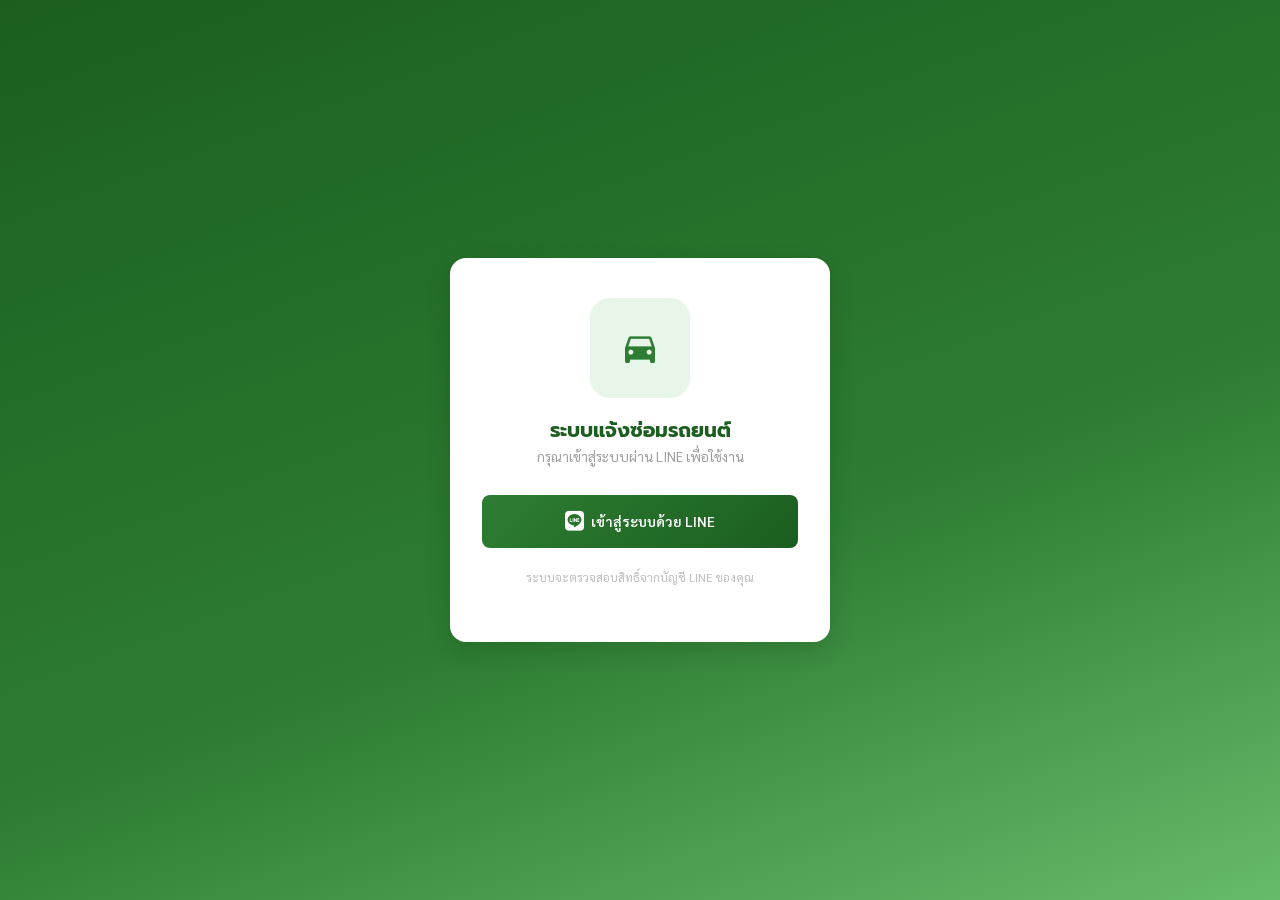
==== index (1).html @ e044921d "Add files via upload" ====
<!DOCTYPE html>
<html lang="th">
<head>
<meta charset="UTF-8">
<meta name="viewport" content="width=device-width, initial-scale=1.0">
<meta http-equiv="Cache-Control" content="no-cache, no-store, must-revalidate">
<meta http-equiv="Pragma" content="no-cache">
<meta http-equiv="Expires" content="0">
<title>ระบบแจ้งซ่อมรถยนต์</title>
<link rel="icon" type="image/png" sizes="32x32" href="favicon.png">
<link rel="icon" type="image/png" sizes="16x16" href="favicon.png">
<link rel="apple-touch-icon" sizes="180x180" href="favicon.png">
<link rel="shortcut icon" href="favicon.png">
<link href="https://cdn.jsdelivr.net/npm/bootstrap@5.3.2/dist/css/bootstrap.min.css" rel="stylesheet">
<link href="https://fonts.googleapis.com/css2?family=Sarabun:wght@300;400;500;600;700&family=Prompt:wght@400;500;600;700&display=swap" rel="stylesheet">
<link href="https://fonts.googleapis.com/icon?family=Material+Icons" rel="stylesheet">
<link rel="stylesheet" href="https://cdnjs.cloudflare.com/ajax/libs/font-awesome/6.5.0/css/all.min.css">
<style>
  :root {
    --primary: #2E7D32;
    --primary-dark: #1B5E20;
    --primary-light: #4CAF50;
    --primary-xlight: #E8F5E9;
    --accent: #FF8F00;
    --accent-light: #FFF8E1;
    --danger: #C62828;
    --danger-light: #FFEBEE;
    --warning: #F57F17;
    --warning-light: #FFFDE7;
    --info: #01579B;
    --info-light: #E1F5FE;
    --success: #2E7D32;
    --success-light: #E8F5E9;
    --gray-50: #FAFAFA;
    --gray-100: #F5F5F5;
    --gray-200: #EEEEEE;
    --gray-300: #E0E0E0;
    --gray-400: #BDBDBD;
    --gray-500: #9E9E9E;
    --gray-600: #757575;
    --gray-700: #616161;
    --gray-800: #424242;
    --gray-900: #212121;
    --shadow-sm: 0 1px 3px rgba(0,0,0,.1);
    --shadow-md: 0 4px 12px rgba(0,0,0,.12);
    --shadow-lg: 0 8px 24px rgba(0,0,0,.14);
    --radius: 12px;
    --radius-sm: 8px;
    --radius-lg: 16px;
    --transition: .2s ease;
  }
  *, *::before, *::after { box-sizing: border-box; margin: 0; padding: 0; }
  html { scroll-behavior: smooth; }
  body {
    font-family: 'Sarabun', sans-serif;
    background: var(--gray-100);
    color: var(--gray-900);
    min-height: 100vh;
  }
  h1,h2,h3,h4,h5,h6,.brand-text { font-family: 'Prompt', sans-serif; }

  /* ======= NAVBAR ======= */
  .navbar-custom {
    background: linear-gradient(135deg, var(--primary-dark) 0%, var(--primary) 100%);
    padding: 0 1rem;
    height: 64px;
    box-shadow: 0 2px 8px rgba(0,0,0,.2);
    position: sticky; top:0; z-index: 1050;
  }
  .navbar-custom .brand-text { color:#fff; font-size:1.15rem; font-weight:600; letter-spacing:.3px; }
  .navbar-custom .nav-link { color:rgba(255,255,255,.85) !important; font-size:.9rem; padding:.4rem .7rem !important; border-radius:6px; transition:var(--transition); }
  .navbar-custom .nav-link:hover, .navbar-custom .nav-link.active { color:#fff !important; background:rgba(255,255,255,.15); }
  .user-avatar { width:36px; height:36px; border-radius:50%; border:2px solid rgba(255,255,255,.5); object-fit:cover; cursor:pointer; }
  .user-info-text { color:#fff; font-size:.82rem; line-height:1.2; }
  .user-role-badge { background:rgba(255,255,255,.2); color:#fff; font-size:.7rem; padding:1px 6px; border-radius:20px; }

  /* ======= SIDEBAR (desktop) ======= */
  .app-wrapper { display:flex; min-height: calc(100vh - 64px); }
  .sidebar {
    width:240px; min-width:240px; background:#fff;
    border-right:1px solid var(--gray-200);
    padding:1rem 0;
    position:sticky; top:64px; height:calc(100vh - 64px);
    overflow-y:auto;
    transition: width .3s ease;
  }
  .sidebar-section-label { font-size:.7rem; font-weight:700; color:var(--gray-500); letter-spacing:.8px; text-transform:uppercase; padding:.5rem 1.2rem .2rem; }
  .sidebar-item {
    display:flex; align-items:center; gap:.7rem;
    padding:.65rem 1.2rem; margin:.1rem .5rem;
    border-radius:var(--radius-sm); cursor:pointer;
    color:var(--gray-700); font-size:.9rem;
    transition:var(--transition); text-decoration:none;
  }
  .sidebar-item:hover { background:var(--primary-xlight); color:var(--primary); }
  .sidebar-item.active { background:var(--primary-xlight); color:var(--primary); font-weight:600; }
  .sidebar-item .material-icons { font-size:1.2rem; }
  .sidebar-item .badge-count { margin-left:auto; background:var(--accent); color:#fff; font-size:.7rem; border-radius:20px; padding:1px 7px; }

  .main-content { flex:1; padding:1.5rem; overflow-x:hidden; }

  /* ======= CARDS ======= */
  /* stat card เดิม */
  .stat-card {
    background:#fff; border-radius:var(--radius); padding:1.25rem 1.5rem;
    box-shadow:var(--shadow-sm); border:1px solid var(--gray-200);
    display:flex; align-items:center; gap:1rem;
    transition:var(--transition);
  }
  .stat-card:hover { box-shadow:var(--shadow-md); transform:translateY(-2px); }
  .stat-icon { width:52px; height:52px; border-radius:var(--radius-sm); display:flex; align-items:center; justify-content:center; }
  .stat-icon .material-icons { font-size:1.6rem; }
  .stat-value { font-size:1.8rem; font-weight:700; line-height:1; }
  .stat-label { font-size:.82rem; color:var(--gray-500); margin-top:.2rem; }

  /* stat card แบบ horizontal แถวเดียว */
  .stat-card-h {
    background:#fff; border-radius:var(--radius); padding:1rem 1.25rem;
    box-shadow:var(--shadow-sm); border:1px solid var(--gray-200);
    min-width:130px; flex:1; text-align:center;
    transition:var(--transition); flex-shrink:0;
    display:flex; flex-direction:column; align-items:center; gap:.35rem;
  }
  .stat-card-h:hover { box-shadow:var(--shadow-md); transform:translateY(-2px); border-color:var(--primary-light); }
  .stat-icon-h { width:44px; height:44px; border-radius:50%; display:flex; align-items:center; justify-content:center; }
  .stat-icon-h .material-icons { font-size:1.4rem; }
  .stat-val-h { font-size:2rem; font-weight:700; line-height:1; font-family:'Prompt',sans-serif; color:var(--gray-900); }
  .stat-lbl-h { font-size:.78rem; color:var(--gray-500); font-weight:500; white-space:nowrap; }
  /* ซ่อน scrollbar แต่ scroll ได้ */
  #stat-cards > div::-webkit-scrollbar { display:none; }

  /* Report page */
  .report-grid-2 {
    display: grid;
    grid-template-columns: 1fr 1fr;
    gap: 1rem;
  }
  @media (max-width: 640px) {
    .report-grid-2 { grid-template-columns: 1fr; }
    .report-grid   { grid-template-columns: 1fr !important; }
  }
  .report-summary-grid {
    display:grid;
    grid-template-columns: repeat(4, 1fr);
    gap:.75rem;
    margin-bottom:1rem;
  }
  @media (max-width:768px) {
    .report-summary-grid { grid-template-columns: repeat(2, 1fr); }
  }
  @media (max-width:400px) {
    .report-summary-grid { grid-template-columns: repeat(2, 1fr); }
  }
  .report-summary-card {
    background:#fff; border-radius:var(--radius); padding:1rem .75rem;
    border:1px solid var(--gray-200); box-shadow:var(--shadow-sm);
    text-align:center; min-width:0;
  }
  .report-summary-card .rs-val { font-size:1.6rem; font-weight:700; font-family:'Prompt',sans-serif; line-height:1; }
  .report-summary-card .rs-lbl { font-size:.75rem; color:var(--gray-500); margin-top:.25rem; }
  .report-bar-wrap { display:flex; align-items:center; gap:.6rem; margin-bottom:.4rem; font-size:.82rem; }
  .report-bar { height:10px; border-radius:20px; background:var(--primary); transition:.4s; min-width:4px; }
  @media (max-width:640px) { .report-grid { grid-template-columns:1fr !important; } }
  @media (max-width:640px) {
    #page-admin-qr > div:first-of-type { grid-template-columns:1fr !important; }
  }

  /* ======= TABLE ======= */
  .data-table-wrapper { background:#fff; border-radius:var(--radius); box-shadow:var(--shadow-sm); border:1px solid var(--gray-200); overflow:hidden; }
  .data-table-header { padding:1rem 1.25rem; border-bottom:1px solid var(--gray-200); display:flex; align-items:center; justify-content:space-between; flex-wrap:wrap; gap:.5rem; }
  .data-table-header h6 { font-family:'Prompt',sans-serif; font-size:.95rem; font-weight:600; color:var(--gray-800); }
  .table { margin:0; font-size:.85rem; }
  .table thead th { background:var(--gray-50); color:var(--gray-600); font-weight:600; font-size:.78rem; letter-spacing:.3px; text-transform:uppercase; padding:.75rem 1rem; white-space:nowrap; border-bottom:1px solid var(--gray-200); }
  .table tbody td { padding:.75rem 1rem; vertical-align:middle; border-bottom:1px solid var(--gray-100); }
  .table tbody tr:hover { background:var(--gray-50); }
  .table tbody tr:last-child td { border-bottom:none; }

  /* ======= STATUS BADGES ======= */
  .badge-status { font-size:.75rem; padding:.3rem .7rem; border-radius:20px; font-weight:600; white-space:nowrap; }
  .status-waiting   { background:#FFF3E0; color:#E65100; }
  .status-approved  { background:#E8F5E9; color:#2E7D32; }
  .status-rejected  { background:#FFEBEE; color:#C62828; }
  .status-revise    { background:#F3E5F5; color:#6A1B9A; }
  .status-repairing { background:#E3F2FD; color:#1565C0; }
  .status-done      { background:#E8F5E9; color:#1B5E20; }
  .status-pending-mgr { background:#FFF8E1; color:#F57F17; }

  /* ======= BUTTONS ======= */
  .btn-primary-custom {
    background:linear-gradient(135deg, var(--primary) 0%, var(--primary-dark) 100%);
    color:#fff; border:none; border-radius:var(--radius-sm);
    padding:.55rem 1.2rem; font-size:.88rem; font-weight:600;
    font-family:'Sarabun',sans-serif; cursor:pointer;
    transition:var(--transition); display:inline-flex; align-items:center; gap:.4rem;
  }
  .btn-primary-custom:hover { opacity:.92; box-shadow:0 4px 12px rgba(46,125,50,.35); transform:translateY(-1px); color:#fff; }
  .btn-primary-custom:active { transform:translateY(0); }
  .btn-outline-custom { background:#fff; color:var(--primary); border:1.5px solid var(--primary); border-radius:var(--radius-sm); padding:.5rem 1.1rem; font-size:.88rem; font-weight:600; font-family:'Sarabun',sans-serif; cursor:pointer; transition:var(--transition); display:inline-flex; align-items:center; gap:.4rem; }
  .btn-repair-header {
    background: linear-gradient(135deg, #43A047, #1B5E20);
    color: #fff; border: none;
    border-radius: 24px;
    padding: .55rem 1.3rem .55rem 1rem;
    font-size: .92rem; font-weight: 700;
    font-family: 'Prompt', sans-serif;
    cursor: pointer; display: inline-flex; align-items: center; gap: .45rem;
    box-shadow: 0 3px 10px rgba(27,94,32,.3);
    transition: all .2s ease;
  }
  .btn-repair-header:hover { transform: translateY(-2px); box-shadow: 0 6px 16px rgba(27,94,32,.4); color:#fff; }
  .btn-repair-header:active { transform: scale(.97); }
  /* ปุ่มแจ้งซ่อมบน Dashboard */
  .btn-repair-dashboard {
    width: 100%; justify-content: center;
    font-size: 1rem; height: 52px;
    border-radius: 14px; margin-bottom: 1rem;
    letter-spacing: .5px;
  }
  @media (min-width: 768px) {
    .btn-repair-dashboard { width: auto; height: auto; border-radius: 24px; font-size:.92rem; margin-bottom: 0; margin-left: auto; }
  }
  .btn-outline-custom:hover { background:var(--primary-xlight); }
  .btn-sm-icon { width:32px; height:32px; border-radius:6px; border:none; cursor:pointer; display:inline-flex; align-items:center; justify-content:center; transition:var(--transition); }
  .btn-sm-icon .material-icons { font-size:1rem; }

  /* ======= FAB — Floating Action Button แจ้งซ่อม ======= */
  .fab-repair {
    position: fixed;
    bottom: 24px;
    right: 24px;
    z-index: 1040;
    background: linear-gradient(135deg, #43A047 0%, #1B5E20 100%);
    color: #fff;
    border: none;
    border-radius: 28px;
    padding: 0 24px 0 16px;
    height: 58px;
    font-size: 1rem;
    font-weight: 700;
    font-family: 'Prompt', sans-serif;
    cursor: pointer;
    display: flex;
    align-items: center;
    gap: 10px;
    box-shadow: 0 6px 20px rgba(27,94,32,.45);
    transition: all .25s cubic-bezier(.34,1.56,.64,1);
    letter-spacing: .3px;
  }
  .fab-repair:hover {
    transform: translateY(-3px) scale(1.04);
    box-shadow: 0 10px 28px rgba(27,94,32,.55);
  }
  .fab-repair:active { transform: scale(.97); }
  .fab-repair .fab-icon {
    width: 36px; height: 36px;
    background: rgba(255,255,255,.2);
    border-radius: 50%;
    display: flex; align-items: center; justify-content: center;
    font-size: 1.3rem;
  }

  /* pulse ring เฉพาะหน้า dashboard และ repair-list */
  @keyframes fab-pulse {
    0%   { transform: scale(1); box-shadow: 0 0 0 0 rgba(76,175,80,.55); }
    60%  { transform: scale(1.03); box-shadow: 0 0 0 14px rgba(76,175,80,0); }
    100% { transform: scale(1); box-shadow: 0 0 0 0 rgba(76,175,80,0); }
  }
  .fab-repair.pulse { animation: fab-pulse 2.4s ease-out infinite; }

  /* ซ่อน FAB บน desktop ที่มีปุ่มใน header แล้ว (optional — เปิดไว้ทุก size) */
  @media (max-width: 768px) {
    .fab-repair .fab-label { display: block; }
  }

  /* Auto-refresh indicator */
  /* sync button spinner */
  @keyframes spin { to { transform: rotate(360deg); } }
  .syncing .material-icons { animation: spin .7s linear infinite; }

  /* ======= MODAL OVERRIDES ======= */
  .modal-content { border:none; border-radius:var(--radius-lg); box-shadow:var(--shadow-lg); }
  .modal-header-custom {
    background:linear-gradient(135deg, var(--primary-dark) 0%, var(--primary) 100%);
    color:#fff; padding:1rem 1.5rem; border-radius:var(--radius-lg) var(--radius-lg) 0 0;
    display:flex; align-items:center; justify-content:space-between;
  }
  .modal-header-custom .modal-title { font-family:'Prompt',sans-serif; font-size:1rem; font-weight:600; display:flex; align-items:center; gap:.5rem; }
  .modal-header-custom .btn-close-white { background:rgba(255,255,255,.2); border:none; border-radius:6px; width:30px; height:30px; display:flex; align-items:center; justify-content:center; cursor:pointer; color:#fff; transition:var(--transition); }
  .modal-header-custom .btn-close-white:hover { background:rgba(255,255,255,.35); }
  .modal-body { padding:1.5rem; }
  .modal-footer { padding:.75rem 1.5rem; border-top:1px solid var(--gray-200); background:var(--gray-50); border-radius:0 0 var(--radius-lg) var(--radius-lg); }

  /* ======= FORM ======= */
  .form-label { font-size:.85rem; font-weight:600; color:var(--gray-700); margin-bottom:.3rem; }
  .form-label .req { color:var(--danger); margin-left:2px; }
  .form-control, .form-select {
    border:1.5px solid var(--gray-300); border-radius:var(--radius-sm);
    padding:.5rem .85rem; font-size:.88rem; font-family:'Sarabun',sans-serif;
    transition:var(--transition);
  }
  .form-control:focus, .form-select:focus { border-color:var(--primary); box-shadow:0 0 0 3px rgba(46,125,50,.12); outline:none; }
  .input-group-text { background:var(--gray-100); border:1.5px solid var(--gray-300); border-right:none; color:var(--gray-500); }

  /* ======= USER PROFILE CARD ======= */
  .profile-card-sm { display:flex; align-items:center; gap:.75rem; background:var(--primary-xlight); border-radius:var(--radius-sm); padding:.75rem 1rem; margin-bottom:1rem; border:1px solid rgba(46,125,50,.2); }
  .profile-card-sm img { width:44px; height:44px; border-radius:50%; border:2px solid var(--primary); object-fit:cover; }
  .profile-card-sm .name { font-weight:600; font-size:.92rem; color:var(--primary-dark); }
  .profile-card-sm .line-id { font-size:.78rem; color:var(--gray-500); }

  /* ======= REPAIR JOB CARD (mobile) ======= */
  .repair-card {
    background:#fff; border-radius:var(--radius); padding:1rem 1.25rem;
    box-shadow:var(--shadow-sm); border:1px solid var(--gray-200); margin-bottom:.75rem;
  }
  .repair-card .job-id { font-size:.78rem; color:var(--gray-500); font-weight:600; }
  .repair-card .plate { font-size:1rem; font-weight:700; color:var(--primary-dark); }

  /* ======= SEARCH BAR ======= */
  .search-bar { position:relative; }
  .search-bar .material-icons { position:absolute; left:.7rem; top:50%; transform:translateY(-50%); color:var(--gray-400); font-size:1.1rem; pointer-events:none; }
  .search-bar input { padding-left:2.2rem; }

  /* ======= IMAGE PREVIEW ======= */
  .img-preview-box { border:2px dashed var(--gray-300); border-radius:var(--radius-sm); padding:1.5rem; text-align:center; cursor:pointer; transition:var(--transition); position:relative; }
  .img-preview-box:hover { border-color:var(--primary); background:var(--primary-xlight); }
  .img-preview-box img { max-height:160px; border-radius:var(--radius-sm); object-fit:contain; }
  .img-preview-box .placeholder-text { color:var(--gray-400); font-size:.85rem; }

  /* ======= TABS ======= */
  .nav-tabs-custom { border-bottom:2px solid var(--gray-200); margin-bottom:1.25rem; }
  .nav-tabs-custom .nav-link { border:none; border-bottom:2px solid transparent; margin-bottom:-2px; color:var(--gray-600); font-size:.88rem; font-weight:600; padding:.6rem 1rem; transition:var(--transition); background:none; }
  .nav-tabs-custom .nav-link:hover { color:var(--primary); }
  .nav-tabs-custom .nav-link.active { color:var(--primary); border-bottom-color:var(--primary); }

  /* ======= ALERT TOAST ======= */
  #toast-container { position:fixed; bottom:1.5rem; right:1.5rem; z-index:9999; display:flex; flex-direction:column; gap:.5rem; }
  .toast-msg { background:#fff; border-radius:var(--radius-sm); box-shadow:var(--shadow-lg); padding:.75rem 1rem; display:flex; align-items:center; gap:.6rem; font-size:.85rem; border-left:4px solid var(--primary); min-width:260px; animation:toastIn .3s ease; }
  .toast-msg.error { border-left-color:var(--danger); }
  .toast-msg.warning { border-left-color:var(--warning); }
  @keyframes toastIn { from{opacity:0;transform:translateX(30px)} to{opacity:1;transform:translateX(0)} }

  /* ======= LOADING OVERLAY ======= */
  #loading-overlay { display:none; position:fixed; inset:0; background:rgba(0,0,0,.45); z-index:9998; align-items:center; justify-content:center; }
  #loading-overlay.show { display:flex; }
  .loading-box { background:#fff; border-radius:var(--radius); padding:2rem 2.5rem; text-align:center; }
  .spinner-custom { width:48px; height:48px; border:4px solid var(--gray-200); border-top-color:var(--primary); border-radius:50%; animation:spin .8s linear infinite; margin:0 auto 1rem; }
  @keyframes spin { to{transform:rotate(360deg)} }

  /* ======= LOGIN SCREEN ======= */
  #login-screen { display:flex; align-items:center; justify-content:center; min-height:100vh; background:linear-gradient(160deg, var(--primary-dark) 0%, var(--primary) 60%, #66BB6A 100%); }
  .login-card { background:#fff; border-radius:var(--radius-lg); padding:2.5rem 2rem; width:100%; max-width:380px; text-align:center; box-shadow:var(--shadow-lg); }
  .login-logo { width:100px; height:100px; border-radius:20px; margin:0 auto 1.25rem; overflow:hidden; display:flex; align-items:center; justify-content:center; background:var(--primary-xlight); border:2px solid var(--primary-xlight); }
  .login-logo img { width:100%; height:100%; object-fit:contain; }
  .login-logo .material-icons { font-size:2.5rem; color:var(--primary); }

  /* ======= RESPONSIVE ======= */
  @media(max-width:768px) {
    .sidebar { display:none; }
    .main-content { padding:1rem .75rem; }
    .stat-value { font-size:1.4rem; }
    .table-responsive-hide { display:none; }
  }
  @media(min-width:769px) {
    .mobile-only { display:none !important; }
  }

  /* ======= PAGE SECTIONS ======= */
  .page-section { display:none; }
  .page-section.active { display:block; }
  .page-title { font-family:'Prompt',sans-serif; font-size:1.1rem; font-weight:700; color:var(--gray-800); display:flex; align-items:center; gap:.5rem; margin-bottom:1rem; flex-wrap:wrap; position:relative; }
  .page-title .material-icons { color:var(--primary); font-size:1.3rem; flex-shrink:0; }
  @media (max-width:576px) {
    .page-title { font-size:1rem; }
    .page-title .ms-auto { width:100%; justify-content:flex-end; }
  }

  /* DETAIL MODAL */
  .detail-row { display:flex; gap:.5rem; padding:.5rem 0; border-bottom:1px solid var(--gray-100); font-size:.88rem; }
  .detail-row:last-child { border:none; }
  .detail-label { min-width:150px; color:var(--gray-500); font-weight:600; }
  .detail-value { color:var(--gray-800); flex:1; }

  /* Status filter pills */
  .filter-pills { display:flex; gap:.4rem; margin-bottom:1rem; overflow-x:auto; -webkit-overflow-scrolling:touch; padding-bottom:.25rem; scrollbar-width:none; flex-wrap:nowrap; }
  .filter-pills::-webkit-scrollbar { display:none; }
  .filter-pill { flex-shrink:0; }
  .filter-pill { border:1.5px solid var(--gray-300); background:#fff; border-radius:20px; padding:.25rem .8rem; font-size:.8rem; font-weight:600; cursor:pointer; transition:var(--transition); }
  .filter-pill:hover { border-color:var(--primary); color:var(--primary); }
  .filter-pill.active { background:var(--primary); border-color:var(--primary); color:#fff; }

  /* Scrollbar */
  ::-webkit-scrollbar { width:6px; height:6px; }
  ::-webkit-scrollbar-track { background:transparent; }
  ::-webkit-scrollbar-thumb { background:var(--gray-300); border-radius:10px; }

  .empty-state { text-align:center; padding:3rem 1rem; color:var(--gray-400); }
  .empty-state .material-icons { font-size:3.5rem; display:block; margin-bottom:.75rem; }

  /* bill preview */
  .bill-thumb { width:80px; height:80px; border-radius:8px; object-fit:cover; border:1px solid var(--gray-200); cursor:pointer; }

  /* User management */
  .user-row { display:flex; align-items:center; gap:.75rem; padding:.65rem .5rem; border-bottom:1px solid var(--gray-100); min-width:0; overflow:hidden; }
  .user-row:last-child { border:none; }
  .user-row img { width:38px; height:38px; border-radius:50%; object-fit:cover; border:2px solid var(--gray-200); flex-shrink:0; }
  .user-row .flex-grow-1 { min-width:0; overflow:hidden; }
  .user-row .flex-grow-1 div { white-space:nowrap; overflow:hidden; text-overflow:ellipsis; }
  .user-row .btn-sm-icon { flex-shrink:0; }

  /* Animated number */
  .animate-num { transition:all .5s ease; }
</style>
</head>
<body>

<!-- ===== LOADING OVERLAY ===== -->
<div id="loading-overlay">
  <div class="loading-box">
    <div class="spinner-custom"></div>
    <div style="font-family:'Prompt',sans-serif;font-weight:600;color:var(--gray-700);">กำลังโหลด...</div>
  </div>
</div>

<!-- ===== TOAST CONTAINER ===== -->
<div id="toast-container"></div>

<!-- ===== LOGIN SCREEN ===== -->
<div id="login-screen">
  <div class="login-card">
    <div class="login-logo" id="login-logo-wrap">
      <!-- ถ้าต้องการใช้โลโก้บริษัท ให้เปลี่ยน src เป็น URL รูปโลโก้ของคุณ -->
      <!-- เช่น src="https://yourdomain.com/logo.png" หรือ src="logo.png" (วางไว้ใน repo เดียวกัน) -->
      <img src="logo.png" alt="Company Logo"
           onerror="this.style.display='none';document.getElementById('logo-fallback').style.display='flex';">
      <span class="material-icons" id="logo-fallback" style="display:none;">directions_car</span>
    </div>
    <h5 style="font-family:'Prompt',sans-serif;font-weight:700;margin-bottom:.25rem;color:var(--primary-dark);">ระบบแจ้งซ่อมรถยนต์</h5>
    <p style="font-size:.85rem;color:var(--gray-500);margin-bottom:1.75rem;">กรุณาเข้าสู่ระบบผ่าน LINE เพื่อใช้งาน</p>
    <button class="btn-primary-custom w-100 justify-content-center py-3" id="btn-line-login" onclick="initLiff()">
      <i class="fab fa-line" style="font-size:1.2rem;"></i> เข้าสู่ระบบด้วย LINE
    </button>
    <p style="font-size:.75rem;color:var(--gray-400);margin-top:1.25rem;">ระบบจะตรวจสอบสิทธิ์จากบัญชี LINE ของคุณ</p>
  </div>
</div>

<!-- ===== MAIN APP (hidden until login) ===== -->
<div id="main-app" style="display:none;">

  <!-- NAVBAR -->
  <nav class="navbar-custom d-flex align-items-center justify-content-between">
    <div class="d-flex align-items-center gap-2">
      <button class="btn-sm-icon" style="background:rgba(255,255,255,.15);color:#fff;" id="sidebar-toggle">
        <span class="material-icons">menu</span>
      </button>
      <img id="nav-logo" src="royal-d.png"
           onerror="this.style.display='none';document.getElementById('nav-logo-fallback').style.display='inline';"
           style="height:80px;width:80px;object-fit:contain;border-radius:8px;padding:0;">
      <span class="material-icons" id="nav-logo-fallback" style="color:#fff;font-size:1.4rem;display:none;">directions_car</span>
      <span class="brand-text">ระบบแจ้งซ่อมรถยนต์</span>
    </div>
    <div class="d-flex align-items-center gap-2">
      <!-- ปุ่ม Sync -->
      <button id="btn-sync" onclick="manualSync()" title="รีเฟรชข้อมูล"
        style="background:rgba(255,255,255,.18);border:none;border-radius:8px;color:#fff;
               width:36px;height:36px;display:flex;align-items:center;justify-content:center;
               cursor:pointer;transition:.2s;flex-shrink:0;"
        onmouseover="this.style.background='rgba(255,255,255,.3)'"
        onmouseout="this.style.background='rgba(255,255,255,.18)'">
        <span class="material-icons" style="font-size:1.2rem;">sync</span>
      </button>
      <div class="d-none d-md-block text-end">
        <div class="user-info-text" id="nav-username">กำลังโหลด...</div>
        <span class="user-role-badge" id="nav-role">User</span>
      </div>
      <img src="" onerror="this.src=AVATAR_DEFAULT" id="nav-avatar" class="user-avatar" alt="avatar">
    </div>
  </nav>

  <div class="app-wrapper">
    <!-- SIDEBAR -->
    <div class="sidebar" id="sidebar">
      <!-- เมนูหลัก -->
      <div class="sidebar-section-label">เมนูหลัก</div>
      <a class="sidebar-item active" data-page="dashboard" onclick="navigate('dashboard')">
        <span class="material-icons">dashboard</span> แดชบอร์ด
      </a>
      <a class="sidebar-item" data-page="repair-list" onclick="navigate('repair-list')">
        <span class="material-icons">build_circle</span> รายการแจ้งซ่อม
        <span class="badge-count" id="badge-pending">0</span>
      </a>

      <!-- เมนู Manager -->
      <div id="manager-menu" style="display:none;">
        <div class="sidebar-section-label" style="margin-top:.75rem;">ผู้บริหาร</div>
        <a class="sidebar-item" data-page="manager-jobs" onclick="navigate('manager-jobs')">
          <span class="material-icons">rule_folder</span> รายการแจ้งซ่อม
          <span class="badge-count" id="badge-approval">0</span>
        </a>
      </div>

      <!-- เมนู Admin/Supervisor -->
      <div id="admin-menu" style="display:none;">
        <!-- จัดการข้อมูล -->
        <div class="sidebar-section-label" style="margin-top:.75rem;">จัดการข้อมูล</div>
        <a class="sidebar-item" data-page="admin-users" onclick="navigate('admin-users')">
          <span class="material-icons">manage_accounts</span> จัดการผู้ใช้
        </a>
        <a class="sidebar-item" data-page="admin-vehicles" onclick="navigate('admin-vehicles')">
          <span class="material-icons">directions_car</span> จัดการทะเบียนรถ
        </a>
        <a class="sidebar-item" data-page="vehicle-history" onclick="navigate('vehicle-history')">
          <span class="material-icons">manage_search</span> ประวัติตามทะเบียน
        </a>
        <!-- รายงาน -->
        <div class="sidebar-section-label" style="margin-top:.75rem;">รายงาน</div>
        <a class="sidebar-item" data-page="admin-report" onclick="navigate('admin-report')">
          <span class="material-icons">bar_chart</span> รายงานรายเดือน
        </a>
        <a class="sidebar-item" data-page="admin-yearly" onclick="navigate('admin-yearly')">
          <span class="material-icons">calendar_today</span> รายงานรายปี
        </a>
        <!-- เครื่องมือ -->
        <div class="sidebar-section-label" style="margin-top:.75rem;">เครื่องมือ</div>
        <a class="sidebar-item" data-page="admin-qr" onclick="navigate('admin-qr')">
          <span class="material-icons">qr_code_2</span> QR Code แจ้งซ่อม
        </a>
      </div>

      <div class="sidebar-section-label" style="margin-top:.75rem;">อื่นๆ</div>
      <a class="sidebar-item" onclick="logout()">
        <span class="material-icons">logout</span> ออกจากระบบ
      </a>
    </div>

    <!-- MAIN CONTENT -->
    <div class="main-content">

      <!-- ===== DASHBOARD PAGE ===== -->
      <div class="page-section active" id="page-dashboard">
        <div class="page-title">
          <span class="material-icons">dashboard</span> แดชบอร์ด
          <button class="btn-repair-header btn-repair-dashboard" id="btn-repair-dashboard" onclick="openRepairModal()">
            <span class="material-icons" style="font-size:1.3rem;">add_circle</span>
            <span>แจ้งซ่อมรถยนต์</span>
          </button>
        </div>

        <!-- Profile card -->
        <div class="profile-card-sm mb-3">
          <img src="" onerror="this.src=AVATAR_DEFAULT" id="dash-avatar" alt="">
          <div>
            <div class="name" id="dash-name">กำลังโหลด...</div>
            <div class="line-id" id="dash-dept">-</div>
          </div>
        </div>

        <!-- Stat Cards — single scrollable row -->
        <div id="stat-cards" class="mb-3">
          <div style="display:flex;gap:.75rem;overflow-x:auto;padding-bottom:.5rem;-webkit-overflow-scrolling:touch;scrollbar-width:none;">

            <div class="stat-card-h" onclick="navigate('repair-list')" style="cursor:pointer;">
              <div class="stat-icon-h" style="background:#FFF3E0;color:#E65100;"><span class="material-icons">pending</span></div>
              <div class="stat-val-h animate-num" id="stat-waiting">0</div>
              <div class="stat-lbl-h">รอดำเนินการ</div>
            </div>

            <div class="stat-card-h" onclick="navigate('repair-list')" style="cursor:pointer;">
              <div class="stat-icon-h" style="background:#E3F2FD;color:#1565C0;"><span class="material-icons">build</span></div>
              <div class="stat-val-h animate-num" id="stat-repairing">0</div>
              <div class="stat-lbl-h">กำลังซ่อม</div>
            </div>

            <div class="stat-card-h" onclick="navigate('repair-list')" style="cursor:pointer;">
              <div class="stat-icon-h" style="background:#E8F5E9;color:#2E7D32;"><span class="material-icons">check_circle</span></div>
              <div class="stat-val-h animate-num" id="stat-done">0</div>
              <div class="stat-lbl-h">เสร็จสิ้น</div>
            </div>

            <div class="stat-card-h" onclick="navigate('repair-list')" style="cursor:pointer;">
              <div class="stat-icon-h" style="background:#E8EAF6;color:#283593;"><span class="material-icons">list_alt</span></div>
              <div class="stat-val-h animate-num" id="stat-total">0</div>
              <div class="stat-lbl-h">ทั้งหมด</div>
            </div>

            <div class="stat-card-h admin-only-stat" style="display:none;cursor:pointer;" onclick="navigate('repair-list')">
              <div class="stat-icon-h" style="background:#FFEBEE;color:#C62828;"><span class="material-icons">cancel</span></div>
              <div class="stat-val-h animate-num" id="stat-rejected">0</div>
              <div class="stat-lbl-h">ไม่อนุมัติ</div>
            </div>

            <div class="stat-card-h admin-only-stat" style="display:none;cursor:pointer;" onclick="navigate('repair-list')">
              <div class="stat-icon-h" style="background:#F3E5F5;color:#6A1B9A;"><span class="material-icons">replay</span></div>
              <div class="stat-val-h animate-num" id="stat-revise">0</div>
              <div class="stat-lbl-h">ส่งกลับแก้ไข</div>
            </div>

            <!-- Manager-only stats -->
            <div class="stat-card-h manager-only-stat" style="display:none;cursor:pointer;" onclick="navigate('manager-jobs')">
              <div class="stat-icon-h" style="background:#FFF8E1;color:#F57F17;"><span class="material-icons">pending</span></div>
              <div class="stat-val-h animate-num" id="stat-mgr-pending">0</div>
              <div class="stat-lbl-h">รอการอนุมัติ</div>
            </div>

            <div class="stat-card-h manager-only-stat" style="display:none;cursor:pointer;" onclick="navigate('manager-jobs')">
              <div class="stat-icon-h" style="background:#E8F5E9;color:#2E7D32;"><span class="material-icons">check_circle</span></div>
              <div class="stat-val-h animate-num" id="stat-mgr-approved">0</div>
              <div class="stat-lbl-h">อนุมัติ</div>
            </div>

            <div class="stat-card-h manager-only-stat" style="display:none;cursor:pointer;" onclick="navigate('manager-jobs')">
              <div class="stat-icon-h" style="background:#FFEBEE;color:#C62828;"><span class="material-icons">cancel</span></div>
              <div class="stat-val-h animate-num" id="stat-mgr-rejected">0</div>
              <div class="stat-lbl-h">ไม่อนุมัติ</div>
            </div>

            <div class="stat-card-h manager-only-stat" style="display:none;cursor:pointer;" onclick="navigate('manager-jobs')">
              <div class="stat-icon-h" style="background:#F3E5F5;color:#6A1B9A;"><span class="material-icons">replay</span></div>
              <div class="stat-val-h animate-num" id="stat-mgr-revise">0</div>
              <div class="stat-lbl-h">ส่งกลับแก้ไข</div>
            </div>

            <div class="stat-card-h manager-only-stat" style="display:none;cursor:default;">
              <div class="stat-icon-h" style="background:#E8EAF6;color:#283593;"><span class="material-icons">payments</span></div>
              <div class="stat-val-h" id="stat-mgr-cost" style="font-size:1rem;">0</div>
              <div class="stat-lbl-h">ยอดอนุมัติ (฿)</div>
            </div>

          </div>
        </div>

        <!-- Recent jobs -->
        <div class="data-table-wrapper">
          <div class="data-table-header">
            <h6><span class="material-icons" style="font-size:1rem;color:var(--primary);vertical-align:middle;">history</span> รายการล่าสุด</h6>
            <button class="btn-outline-custom btn-sm" onclick="navigate('repair-list')">ดูทั้งหมด</button>
          </div>
          <div id="recent-jobs-list" class="p-3">
            <div class="empty-state"><span class="material-icons">inbox</span>ยังไม่มีรายการ</div>
          </div>
        </div>
      </div>

      <!-- ===== REPAIR LIST PAGE ===== -->
      <div class="page-section" id="page-repair-list">
        <div class="page-title">
          <span class="material-icons">build_circle</span> รายการแจ้งซ่อม
          <div class="ms-auto d-flex gap-2">
            <button class="btn-outline-custom" id="btn-export-csv" onclick="exportCSV()" style="display:none;">
              <span class="material-icons" style="font-size:1rem;">download</span>
              <span class="d-none d-sm-inline">Export </span>CSV
            </button>
            <button class="btn-repair-header" id="btn-repair-list" onclick="openRepairModal()">
              <span class="material-icons" style="font-size:1.2rem;">add_circle</span>
              <span>แจ้งซ่อม</span>
            </button>
          </div>
        </div>

        <!-- Filter & search -->
        <div class="d-flex flex-wrap gap-2 mb-2 align-items-center">
          <div class="search-bar" style="flex:1;min-width:160px;">
            <span class="material-icons">search</span>
            <input type="text" class="form-control" id="search-input" placeholder="ค้นหา ทะเบียน / ชื่อ / เลขงาน...">
          </div>
          <select class="form-select" style="width:auto;min-width:130px;font-size:.85rem;flex-shrink:0;" id="filter-date">
            <option value="">ทุกช่วงเวลา</option>
            <option value="today">วันนี้</option>
            <option value="week">สัปดาห์นี้</option>
            <option value="month">เดือนนี้</option>
          </select>
          <select class="form-select" style="width:auto;min-width:150px;font-size:.85rem;flex-shrink:0;" id="repair-sort">
            <option value="newest">ใหม่สุดก่อน</option>
            <option value="oldest">เก่าสุดก่อน</option>
          </select>
        </div>

        <!-- Status filter pills -->
        <div class="filter-pills" id="status-pills">
          <div class="filter-pill active" data-status="">ทั้งหมด</div>
          <div class="filter-pill" data-status="รอดำเนินการ">รอดำเนินการ</div>
          <div class="filter-pill" data-status="อนุมัติ">อนุมัติ</div>
          <div class="filter-pill" data-status="กำลังซ่อม">กำลังซ่อม</div>
          <div class="filter-pill" data-status="ส่งกลับแก้ไข">ส่งกลับแก้ไข</div>
          <div class="filter-pill" data-status="รอการอนุมัติ">รอการอนุมัติ</div>
          <div class="filter-pill" data-status="เสร็จสิ้น">เสร็จสิ้น</div>
          <div class="filter-pill" data-status="ไม่อนุมัติ">ไม่อนุมัติ</div>
        </div>

        <!-- Desktop Table -->
        <div class="data-table-wrapper d-none d-md-block">
          <div class="table-responsive">
            <table class="table" id="repair-table">
              <thead>
                <tr>
                  <th>เลขที่งาน</th>
                  <th>วันที่แจ้ง</th>
                  <th>ผู้แจ้ง</th>
                  <th>ทะเบียน</th>
                  <th>ไมล์</th>
                  <th>สถานที่ซ่อม</th>
                  <th>สถานะ</th>
                  <th>การดำเนินการ</th>
                </tr>
              </thead>
              <tbody id="repair-tbody">
                <tr><td colspan="8" class="text-center py-4 text-muted">กำลังโหลดข้อมูล...</td></tr>
              </tbody>
            </table>
          </div>
        </div>

        <!-- Mobile Cards -->
        <div class="d-md-none" id="repair-cards-mobile">
          <div class="empty-state"><span class="material-icons">inbox</span>กำลังโหลด...</div>
        </div>
      </div>


      <!-- ===== VEHICLE HISTORY PAGE (ข้อ 6) ===== -->
      <div class="page-section" id="page-vehicle-history">
        <div class="page-title">
          <span class="material-icons">manage_search</span> ประวัติซ่อมตามทะเบียน
        </div>
        <!-- Search -->
        <div class="data-table-wrapper p-3 mb-3">
          <div class="d-flex gap-2 flex-wrap align-items-center">
            <select class="form-select" id="vh-plate-select" style="max-width:220px;">
              <option value="">-- เลือกทะเบียนรถ --</option>
            </select>
            <button class="btn-repair-header" onclick="loadVehicleHistory()" style="padding:.45rem 1rem;">
              <span class="material-icons" style="font-size:1rem;">search</span> ค้นหา
            </button>
          </div>
        </div>
        <!-- Summary -->
        <div id="vh-summary" style="display:none;" class="mb-3">
          <div style="display:flex;gap:.75rem;flex-wrap:wrap;">
            <div class="data-table-wrapper p-3 text-center" style="flex:1;min-width:120px;">
              <div style="font-size:1.5rem;font-weight:700;color:var(--primary);" id="vh-total-jobs">0</div>
              <div style="font-size:.8rem;color:var(--gray-500);">งานซ่อมทั้งหมด</div>
            </div>
            <div class="data-table-wrapper p-3 text-center" style="flex:1;min-width:120px;">
              <div style="font-size:1.5rem;font-weight:700;color:#1B5E20;" id="vh-done-jobs">0</div>
              <div style="font-size:.8rem;color:var(--gray-500);">เสร็จสิ้น</div>
            </div>
            <div class="data-table-wrapper p-3 text-center" style="flex:1;min-width:120px;">
              <div style="font-size:1.5rem;font-weight:700;color:var(--accent);" id="vh-total-cost">0</div>
              <div style="font-size:.8rem;color:var(--gray-500);">ค่าใช้จ่ายรวม (บาท)</div>
            </div>
          </div>
        </div>
        <!-- History Table -->
        <div class="data-table-wrapper" id="vh-table-wrap" style="display:none;">
          <div class="table-responsive d-none d-md-block">
            <table class="table" id="vh-table">
              <thead><tr><th>เลขที่งาน</th><th>วันที่</th><th>อาการ</th><th>สถานะ</th><th>ค่าใช้จ่าย</th><th>หมายเหตุ</th></tr></thead>
              <tbody id="vh-tbody"></tbody>
            </table>
          </div>
          <div class="d-md-none p-2" id="vh-cards"></div>
        </div>
        <div class="empty-state" id="vh-empty" style="display:none;">
          <span class="material-icons">directions_car</span>ไม่พบประวัติการซ่อม
        </div>
      </div>

      <!-- ===== STATUS LOG MODAL (ข้อ 5) — เปิดจากปุ่มใน detail ===== -->
      <!-- ใช้ modal แยก -->

      <!-- ===== YEARLY REPORT PAGE (ข้อ 7) ===== -->
      <div class="page-section" id="page-admin-yearly">
        <div class="page-title">
          <span class="material-icons">calendar_today</span> รายงานสรุปรายปี
        </div>
        <div style="display:flex;flex-wrap:wrap;gap:.5rem;align-items:center;margin-bottom:1rem;">
          <select id="yearly-year" class="form-select form-select-sm" style="width:110px;"></select>
          <button class="btn-repair-header" onclick="generateYearlyReport()" style="padding:.45rem 1rem;font-size:.82rem;">
            <span class="material-icons" style="font-size:.95rem;">refresh</span> สร้างรายงาน
          </button>
          <button class="btn-outline-custom btn-sm" onclick="exportYearlyCSV()" style="flex-shrink:0;font-size:.82rem;">
            <span class="material-icons" style="font-size:.85rem;">download</span> CSV
          </button>
          <button class="btn-outline-custom btn-sm" onclick="printYearlyReport()" style="flex-shrink:0;font-size:.82rem;">
            <span class="material-icons" style="font-size:.85rem;">picture_as_pdf</span> PDF
          </button>
        </div>
        <!-- Summary cards -->
        <div style="display:flex;gap:.75rem;flex-wrap:wrap;margin-bottom:1rem;" id="yearly-summary-row"></div>
        <!-- Monthly chart -->
        <div class="data-table-wrapper p-3 mb-3">
          <div style="font-weight:700;font-size:.9rem;margin-bottom:.75rem;">
            <span class="material-icons" style="font-size:1rem;color:var(--primary);vertical-align:middle;">bar_chart</span> จำนวนงานซ่อมรายเดือน
          </div>
          <canvas id="chart-yearly-monthly"></canvas>
        </div>
        <!-- Cost chart -->
        <div class="data-table-wrapper p-3 mb-3">
          <div style="font-weight:700;font-size:.9rem;margin-bottom:.75rem;">
            <span class="material-icons" style="font-size:1rem;color:var(--primary);vertical-align:middle;">payments</span> ค่าใช้จ่ายรายเดือน (บาท)
          </div>
          <canvas id="chart-yearly-cost"></canvas>
        </div>
        <!-- Top plates -->
        <div class="data-table-wrapper p-3 mb-3">
          <div style="font-weight:700;font-size:.9rem;margin-bottom:.75rem;">
            <span class="material-icons" style="font-size:1rem;color:var(--primary);vertical-align:middle;">directions_car</span> รถที่ซ่อมบ่อยที่สุด (Top 10)
          </div>
          <div id="yearly-top-plates"></div>
        </div>
      </div>

      <!-- ===== QR CODE PAGE ===== -->
      <div class="page-section" id="page-admin-qr">
        <div class="page-title">
          <span class="material-icons">qr_code_2</span> QR Code แจ้งซ่อม
        </div>

        <div style="display:grid;grid-template-columns:1fr 1fr;gap:1rem;max-width:860px;">

          <!-- QR Card -->
          <div class="data-table-wrapper p-4 text-center" style="display:flex;flex-direction:column;align-items:center;gap:.75rem;">
            <div style="font-weight:700;font-size:1rem;color:var(--primary-dark);">
              <span class="material-icons" style="vertical-align:middle;font-size:1.1rem;">qr_code</span>
              QR สแกนแจ้งซ่อม
            </div>
            <!-- QR จะถูก generate ตรงนี้ -->
            <div id="qr-canvas-wrap" style="padding:16px;background:#fff;border-radius:12px;border:2px solid var(--gray-200);box-shadow:var(--shadow-sm);display:inline-block;">
              <div id="qr-div"></div>
            </div>
            <div style="font-size:.8rem;color:var(--gray-500);max-width:220px;text-align:center;">
              สแกน QR นี้เพื่อเปิดหน้าแจ้งซ่อมได้ทันที
            </div>
            <!-- ปุ่ม -->
            <div style="display:flex;gap:.5rem;flex-wrap:wrap;justify-content:center;">
              <button class="btn-repair-header" onclick="downloadQR()" style="padding:.45rem 1rem;font-size:.82rem;">
                <span class="material-icons" style="font-size:.95rem;">download</span> บันทึก PNG
              </button>
              <button class="btn-outline-custom btn-sm" onclick="printQR()" style="font-size:.82rem;">
                <span class="material-icons" style="font-size:.9rem;">print</span> พิมพ์
              </button>
            </div>
          </div>

          <!-- Preview Card -->
          <div class="data-table-wrapper p-4" style="display:flex;flex-direction:column;gap:.75rem;">
            <div style="font-weight:700;font-size:1rem;color:var(--primary-dark);">
              <span class="material-icons" style="vertical-align:middle;font-size:1.1rem;">preview</span>
              ตัวอย่างโปสเตอร์สำหรับติดที่รถ/จุดรับแจ้ง
            </div>
            <!-- Poster Preview -->
            <div id="qr-poster" style="background:linear-gradient(135deg,#1B5E20,#2E7D32);border-radius:12px;padding:24px 20px;text-align:center;color:#fff;display:flex;flex-direction:column;align-items:center;gap:12px;">
              <div style="font-size:1.3rem;font-weight:700;font-family:'Prompt',sans-serif;letter-spacing:.5px;">🔧 แจ้งซ่อมรถยนต์</div>
              <div style="background:#fff;padding:12px;border-radius:10px;">
                <div id="qr-poster-div"></div>
              </div>
              <div style="font-size:.85rem;opacity:.9;">สแกน QR Code เพื่อแจ้งซ่อม</div>
              <div style="font-size:.75rem;opacity:.7;word-break:break-all;" id="qr-url-label"></div>
            </div>
            <button class="btn-outline-custom btn-sm" onclick="printPoster()" style="font-size:.82rem;align-self:center;">
              <span class="material-icons" style="font-size:.9rem;">print</span> พิมพ์โปสเตอร์
            </button>
          </div>

        </div>

        <!-- URL Info -->
        <div class="data-table-wrapper p-3 mt-3" style="max-width:860px;">
          <div style="font-size:.82rem;color:var(--gray-600);">
            <span class="material-icons" style="font-size:.9rem;vertical-align:middle;color:var(--primary);">link</span>
            <strong>URL ที่ QR ชี้ไป:</strong>
            <span id="qr-url-display" style="word-break:break-all;margin-left:.25rem;"></span>
          </div>
        </div>
      </div>

      <!-- ===== ADMIN MONTHLY REPORT PAGE ===== -->
      <div class="page-section" id="page-admin-report">
        <!-- Title -->
        <div class="page-title" style="flex-wrap:wrap;gap:.5rem;">
          <span class="material-icons">bar_chart</span>
          <span>รายงานสรุปรายเดือน</span>
        </div>
        <!-- Controls — แถวแยก wrap ได้ทุก size -->
        <div style="display:flex;flex-wrap:wrap;gap:.5rem;align-items:center;margin-bottom:1rem;">
          <select id="report-year"  class="form-select form-select-sm" style="width:100px;font-size:.85rem;flex-shrink:0;"></select>
          <select id="report-month" class="form-select form-select-sm" style="width:130px;font-size:.85rem;flex-shrink:0;"></select>
          <button class="btn-repair-header" onclick="generateReport()" style="padding:.45rem .9rem;flex-shrink:0;font-size:.82rem;">
            <span class="material-icons" style="font-size:.95rem;">refresh</span> สร้างรายงาน
          </button>
          <button class="btn-outline-custom btn-sm" onclick="exportMonthlyCSV()" style="flex-shrink:0;font-size:.82rem;">
            <span class="material-icons" style="font-size:.85rem;">download</span> CSV
          </button>
          <button class="btn-outline-custom btn-sm" onclick="printMonthlyReport()" style="flex-shrink:0;font-size:.82rem;">
            <span class="material-icons" style="font-size:.85rem;">picture_as_pdf</span> PDF
          </button>
        </div>

        <!-- Summary Cards -->
        <div id="report-month-label" style="font-family:'Prompt',sans-serif;font-size:.82rem;color:var(--gray-500);margin-bottom:.5rem;"></div>
        <div id="report-summary-row" class="report-summary-grid"></div>

        <!-- Charts row — 2 col desktop, 1 col mobile -->
        <div class="report-grid-2 mb-3">

          <!-- Status Pie -->
          <div class="data-table-wrapper" style="padding:1rem;">
            <div style="font-weight:700;font-size:.9rem;margin-bottom:.75rem;display:flex;align-items:center;gap:.4rem;">
              <span class="material-icons" style="font-size:1rem;color:var(--primary);">donut_large</span> สัดส่วนสถานะ
            </div>
            <canvas id="chart-status"></canvas>
          </div>

          <!-- Daily Bar -->
          <div class="data-table-wrapper" style="padding:1rem;">
            <div style="font-weight:700;font-size:.9rem;margin-bottom:.75rem;display:flex;align-items:center;gap:.4rem;">
              <span class="material-icons" style="font-size:1rem;color:var(--primary);">bar_chart</span> แจ้งซ่อมรายวัน
            </div>
            <canvas id="chart-daily"></canvas>
          </div>
        </div>

        <!-- Top users + Cost summary -->
        <div class="report-grid-2 mb-3">

          <!-- Top Users -->
          <div class="data-table-wrapper" style="padding:1rem;">
            <div style="font-weight:700;font-size:.9rem;margin-bottom:.75rem;display:flex;align-items:center;gap:.4rem;">
              <span class="material-icons" style="font-size:1rem;color:var(--primary);">leaderboard</span> ผู้แจ้งซ่อมสูงสุด
            </div>
            <div id="report-top-users"></div>
          </div>

          <!-- Cost summary -->
          <div class="data-table-wrapper" style="padding:1rem;">
            <div style="font-weight:700;font-size:.9rem;margin-bottom:.75rem;display:flex;align-items:center;gap:.4rem;">
              <span class="material-icons" style="font-size:1rem;color:var(--primary);">payments</span> สรุปค่าใช้จ่าย
            </div>
            <div id="report-cost-summary"></div>
          </div>
        </div>

        <!-- Detail Table -->
        <div class="data-table-wrapper">
          <div class="data-table-header">
            <h6><span class="material-icons" style="font-size:1rem;color:var(--primary);vertical-align:middle;">table_chart</span> รายการทั้งหมดในเดือนนี้</h6>
            <span id="report-job-count" style="font-size:.82rem;color:var(--gray-500);"></span>
          </div>
          <div class="table-responsive">
            <table class="table" style="font-size:.85rem;">
              <thead>
                <tr>
                  <th>เลขที่งาน</th><th>วันที่แจ้ง</th><th>ผู้แจ้ง</th>
                  <th>ทะเบียน</th><th>สถานะ</th><th>ค่าใช้จ่าย</th>
                </tr>
              </thead>
              <tbody id="report-tbody"></tbody>
            </table>
          </div>
        </div>
      </div>

      <!-- ===== ADMIN USERS PAGE ===== -->
      <div class="page-section" id="page-admin-users">
        <div class="page-title">
          <span class="material-icons">manage_accounts</span> จัดการผู้ใช้งาน
        </div>
        <div class="data-table-wrapper">
          <div class="data-table-header">
            <h6>รายชื่อพนักงาน</h6>
            <button class="btn-primary-custom btn-sm" onclick="openAddUserModal()">
              <span class="material-icons" style="font-size:.9rem;">person_add</span> เพิ่มผู้ใช้
            </button>
          </div>
          <div id="user-list" class="p-3">
            <div class="empty-state"><span class="material-icons">people</span>กำลังโหลด...</div>
          </div>
        </div>
      </div>

      <!-- ===== ADMIN VEHICLES PAGE ===== -->
      <div class="page-section" id="page-admin-vehicles">
        <div class="page-title">
          <span class="material-icons">directions_car</span> จัดการทะเบียนรถ
        </div>
        <div class="data-table-wrapper">
          <div class="data-table-header">
            <h6>รายการทะเบียนรถ</h6>
            <button class="btn-primary-custom btn-sm" onclick="openAddVehicleModal()">
              <span class="material-icons" style="font-size:.9rem;">add</span> เพิ่มทะเบียน
            </button>
          </div>
          <div id="vehicle-list" class="p-3">
            <div class="empty-state"><span class="material-icons">directions_car</span>กำลังโหลด...</div>
          </div>
        </div>
      </div>

    </div><!-- end main-content -->
  </div><!-- end app-wrapper -->

      <!-- ===== MANAGER JOBS PAGE ===== -->
      <div class="page-section" id="page-manager-jobs">
        <div class="page-header">
          <h4 class="page-title"><span class="material-icons">rule_folder</span> รายการแจ้งซ่อม</h4>
        </div>
        <!-- Stats 3 cards -->
        <div style="display:grid;grid-template-columns:repeat(3,1fr);gap:.75rem;margin-bottom:1rem;">
          <div class="stat-card-h" style="cursor:default;">
            <span class="material-icons" style="color:var(--warning);font-size:1.4rem;">pending</span>
            <div><div class="stat-number" id="mgr-stat-pending">0</div><div class="stat-label">รออนุมัติ</div></div>
          </div>
          <div class="stat-card-h" style="cursor:default;">
            <span class="material-icons" style="color:var(--success);font-size:1.4rem;">check_circle</span>
            <div><div class="stat-number" id="mgr-stat-approved">0</div><div class="stat-label">อนุมัติแล้ว</div></div>
          </div>
          <div class="stat-card-h" style="cursor:default;">
            <span class="material-icons" style="color:var(--primary);font-size:1.4rem;">payments</span>
            <div><div class="stat-number" style="font-size:1rem;" id="mgr-stat-cost">0</div><div class="stat-label">ยอดอนุมัติ (฿)</div></div>
          </div>
        </div>
        <!-- Search + Sort -->
        <div class="d-flex gap-2 mb-2 flex-wrap">
          <div style="position:relative;flex:1;min-width:180px;">
            <span class="material-icons" style="position:absolute;left:10px;top:50%;transform:translateY(-50%);color:var(--gray-400);font-size:1.1rem;">search</span>
            <input type="text" id="mgr-search" class="form-control" placeholder="ค้นหาทะเบียน / ผู้แจ้ง..." style="padding-left:2.2rem;" oninput="renderManagerJobs()">
          </div>
          <select id="mgr-sort" class="form-select" style="max-width:170px;" onchange="renderManagerJobs()">
            <option value="oldest">เก่าสุดก่อน (FIFO)</option>
            <option value="newest">ใหม่สุดก่อน</option>
          </select>
        </div>
        <!-- Filter Pills -->
        <div class="filter-bar" style="margin-bottom:1rem;">
          <div class="filter-pill active" data-mgr-status="all"          onclick="filterManagerJobs('all')">ทั้งหมด</div>
          <div class="filter-pill"        data-mgr-status="รอการอนุมัติ" onclick="filterManagerJobs('รอการอนุมัติ')">รอการอนุมัติ</div>
          <div class="filter-pill"        data-mgr-status="อนุมัติ"      onclick="filterManagerJobs('อนุมัติ')">อนุมัติ</div>
          <div class="filter-pill"        data-mgr-status="เสร็จสิ้น"    onclick="filterManagerJobs('เสร็จสิ้น')">เสร็จสิ้น</div>
          <div class="filter-pill"        data-mgr-status="ส่งกลับแก้ไข" onclick="filterManagerJobs('ส่งกลับแก้ไข')">ส่งกลับแก้ไข</div>
          <div class="filter-pill"        data-mgr-status="ไม่อนุมัติ"  onclick="filterManagerJobs('ไม่อนุมัติ')">ไม่อนุมัติ</div>
        </div>
        <!-- Desktop Table -->
        <div class="table-card d-none d-md-block">
          <table class="repair-table">
            <thead><tr>
              <th>เลขที่งาน</th><th>ผู้แจ้ง</th><th>ทะเบียน</th><th>อาการ</th><th>ประเมิน (฿)</th><th>สถานะ</th><th>วันที่แจ้ง</th><th>การดำเนินการ</th>
            </tr></thead>
            <tbody id="mgr-jobs-tbody"></tbody>
          </table>
        </div>
        <!-- Mobile Cards -->
        <div class="d-md-none" id="mgr-jobs-cards"></div>
        <div id="mgr-jobs-empty" class="empty-state" style="display:none;">
          <span class="material-icons">inbox</span>ไม่มีรายการ
        </div>
      </div>

</div><!-- end main-app -->


<!-- =====================================================
     MODALS
====================================================== -->

<!-- ===== MODAL: REPAIR FORM ===== -->
<div class="modal fade" id="modalRepair" tabindex="-1">
  <div class="modal-dialog modal-dialog-scrollable modal-lg">
    <div class="modal-content">
      <div class="modal-header-custom">
        <div class="modal-title"><span class="material-icons">build</span> <span id="repair-modal-title">แจ้งซ่อมรถยนต์</span></div>
        <button class="btn-close-white" onclick="closeModal('modalRepair')"><span class="material-icons" style="font-size:1rem;">close</span></button>
      </div>
      <div class="modal-body">
        <!-- User profile -->
        <div class="profile-card-sm">
          <img src="" onerror="this.src=AVATAR_DEFAULT" id="form-avatar" alt="">
          <div>
            <div class="name" id="form-username">-</div>
            <div class="line-id" id="form-lineuid">-</div>
          </div>
        </div>

        <form id="repair-form" novalidate>
          <input type="hidden" id="f-job-id">
          <div class="row g-3">
            <div class="col-12 col-md-6">
              <label class="form-label">เลขทะเบียนรถ <span class="req">*</span></label>
              <select class="form-select" id="f-plate" required>
                <option value="">-- เลือกเลขทะเบียน --</option>
              </select>
            </div>
            <div class="col-12 col-md-6">
              <label class="form-label">เลขไมล์ <span class="req">*</span></label>
              <div class="input-group">
                <span class="input-group-text"><span class="material-icons" style="font-size:1rem;">speed</span></span>
                <input type="number" class="form-control" id="f-mileage" placeholder="เช่น 45000" min="0" required>
              </div>
            </div>
            <div class="col-12">
              <label class="form-label">อาการที่รถยนต์เสีย <span class="req">*</span></label>
              <textarea class="form-control" id="f-detail" rows="3" placeholder="อธิบายอาการที่พบ..." required></textarea>
            </div>
            <div class="col-12 col-md-6">
              <label class="form-label">ประเมินค่าใช้จ่าย (บาท)</label>
              <div class="input-group">
                <span class="input-group-text">฿</span>
                <input type="number" class="form-control" id="f-estimate" placeholder="0" min="0">
              </div>
            </div>
            <div class="col-12 col-md-6">
              <label class="form-label">สถานที่ซ่อม</label>
              <input type="text" class="form-control" id="f-location" placeholder="ชื่ออู่ / สถานที่ (ไม่บังคับ)">
            </div>
            <div class="col-12">
              <label class="form-label">แนบรูปภาพประกอบ</label>
              <div class="img-preview-box" onclick="document.getElementById('f-image').click()">
                <input type="file" id="f-image" accept="image/*" class="d-none" onchange="previewImage(this,'repair-img-preview')">
                <div id="repair-img-preview">
                  <span class="material-icons" style="font-size:2rem;color:var(--gray-300);">photo_camera</span>
                  <div class="placeholder-text">คลิกเพื่อเลือกรูป (ไม่บังคับ)</div>
                </div>
              </div>
            </div>
            <!-- Admin only: edit note -->
            <div class="col-12 d-none" id="admin-note-section">
              <label class="form-label">หมายเหตุ (Admin)</label>
              <textarea class="form-control" id="f-note" rows="2" placeholder="บันทึกหมายเหตุ..."></textarea>
            </div>
          </div>
        </form>
      </div>
      <div class="modal-footer justify-content-end gap-2">
        <button class="btn-outline-custom" onclick="closeModal('modalRepair')">ยกเลิก</button>
        <button class="btn-primary-custom" id="btn-submit-repair" onclick="submitRepair()">
          <span class="material-icons" style="font-size:1rem;">send</span> ส่งแจ้งซ่อมรถยนต์
        </button>
      </div>
    </div>
  </div>
</div>

<!-- ===== MODAL: REPAIR DETAIL ===== -->
<div class="modal fade" id="modalDetail" tabindex="-1">
  <div class="modal-dialog modal-dialog-scrollable modal-lg">
    <div class="modal-content">
      <div class="modal-header-custom">
        <div class="modal-title"><span class="material-icons">receipt_long</span> รายละเอียดการแจ้งซ่อม</div>
        <button class="btn-close-white" onclick="closeModal('modalDetail')"><span class="material-icons" style="font-size:1rem;">close</span></button>
      </div>
      <div class="modal-body" id="detail-body">
        <!-- populated by JS -->
      </div>
      <div class="modal-footer" id="detail-footer">
        <!-- action buttons populated by JS -->
      </div>
    </div>
  </div>
</div>

<!-- ===== MODAL: STATUS UPDATE (Admin) ===== -->
<div class="modal fade" id="modalStatus" tabindex="-1">
  <div class="modal-dialog">
    <div class="modal-content">
      <div class="modal-header-custom">
        <div class="modal-title"><span class="material-icons">update</span> เปลี่ยนสถานะ</div>
        <button class="btn-close-white" onclick="closeModal('modalStatus')"><span class="material-icons" style="font-size:1rem;">close</span></button>
      </div>
      <div class="modal-body">
        <input type="hidden" id="status-job-id">
        <div class="mb-3">
          <label class="form-label">สถานะใหม่ <span class="req">*</span></label>
          <select class="form-select" id="new-status">
            <!-- Options จะถูก render ตาม role ใน openStatusModal() -->
          </select>
        </div>
        <div class="mb-3">
          <label class="form-label">หมายเหตุ</label>
          <textarea class="form-control" id="status-note" rows="2" placeholder="บันทึกหมายเหตุ..."></textarea>
        </div>
        <!-- Complete form (shown only when เสร็จสิ้น) -->
        <div id="complete-section" style="display:none;">
          <hr>
          <p class="fw-bold text-success mb-2">🔒 ต้องกรอกเพื่อ "เสร็จสิ้น"</p>
          <div class="mb-3">
            <label class="form-label">ค่าใช้จ่ายจริง (บาท) <span class="req">*</span></label>
            <div class="input-group">
              <span class="input-group-text">฿</span>
              <input type="number" class="form-control" id="actual-cost" placeholder="0" min="0">
            </div>
          </div>
          <div class="mb-3">
            <label class="form-label">แนบบิล / ใบเสร็จ <span class="req">*</span></label>
            <div class="img-preview-box" onclick="document.getElementById('bill-image').click()">
              <input type="file" id="bill-image" accept="image/*" class="d-none" onchange="previewImage(this,'bill-preview')">
              <div id="bill-preview">
                <span class="material-icons" style="font-size:2rem;color:var(--gray-300);">receipt</span>
                <div class="placeholder-text">คลิกเพื่อแนบบิล</div>
              </div>
            </div>
          </div>
        </div>
      </div>
      <div class="modal-footer justify-content-end gap-2">
        <button class="btn-outline-custom" onclick="closeModal('modalStatus')">ยกเลิก</button>
        <button class="btn-primary-custom" onclick="submitStatusChange()">
          <span class="material-icons" style="font-size:1rem;">check</span> บันทึก
        </button>
      </div>
    </div>
  </div>
</div>

<!-- ===== MODAL: ADD USER ===== -->
<div class="modal fade" id="modalAddUser" tabindex="-1">
  <div class="modal-dialog">
    <div class="modal-content">
      <div class="modal-header-custom">
        <div class="modal-title"><span class="material-icons">person_add</span> เพิ่ม / แก้ไขผู้ใช้</div>
        <button class="btn-close-white" onclick="closeModal('modalAddUser')"><span class="material-icons" style="font-size:1rem;">close</span></button>
      </div>
      <div class="modal-body">
        <input type="hidden" id="u-row-id">
        <div class="mb-3">
          <label class="form-label">LINE User ID <span class="req">*</span></label>
          <input type="text" class="form-control" id="u-line-id" placeholder="Uxxxxxxxxxxxxxxxxxxxxxxxxxxxxxxxxxx">
        </div>
        <div class="mb-3">
          <label class="form-label">ชื่อ-นามสกุล <span class="req">*</span></label>
          <input type="text" class="form-control" id="u-name" placeholder="ชื่อจริง">
        </div>
        <div class="mb-3">
          <label class="form-label">แผนก / ตำแหน่ง</label>
          <input type="text" class="form-control" id="u-dept" placeholder="เช่น ฝ่ายบริหาร">
        </div>
        <div class="mb-3">
          <label class="form-label">บทบาท</label>
          <select class="form-select" id="u-role">
            <option value="user">👤 User — ผู้ใช้ทั่วไป</option>
            <option value="supervisor">👔 Supervisor — หัวหน้า</option>
            <option value="manager">🏢 Manager — ผู้บริหาร</option>
            <option value="admin">👑 Admin — ผู้ดูแลระบบ</option>
          </select>
        </div>
      </div>
      <div class="modal-footer justify-content-end gap-2">
        <button class="btn-outline-custom" onclick="closeModal('modalAddUser')">ยกเลิก</button>
        <button class="btn-primary-custom" onclick="saveUser()">
          <span class="material-icons" style="font-size:1rem;">save</span> บันทึก
        </button>
      </div>
    </div>
  </div>
</div>

<!-- ===== MODAL: ADD VEHICLE ===== -->
<div class="modal fade" id="modalAddVehicle" tabindex="-1">
  <div class="modal-dialog">
    <div class="modal-content">
      <div class="modal-header-custom">
        <div class="modal-title"><span class="material-icons">directions_car</span> เพิ่มทะเบียนรถ</div>
        <button class="btn-close-white" onclick="closeModal('modalAddVehicle')"><span class="material-icons" style="font-size:1rem;">close</span></button>
      </div>
      <div class="modal-body">
        <div class="mb-3">
          <label class="form-label">เลขทะเบียนรถ <span class="req">*</span></label>
          <input type="text" class="form-control" id="v-plate" placeholder="เช่น กข-1234 กรุงเทพมหานคร">
        </div>
        <div class="mb-3">
          <label class="form-label">ยี่ห้อ / รุ่น</label>
          <input type="text" class="form-control" id="v-model" placeholder="เช่น Toyota Hilux Revo">
        </div>
      </div>
      <div class="modal-footer justify-content-end gap-2">
        <button class="btn-outline-custom" onclick="closeModal('modalAddVehicle')">ยกเลิก</button>
        <button class="btn-primary-custom" onclick="saveVehicle()">
          <span class="material-icons" style="font-size:1rem;">save</span> บันทึก
        </button>
      </div>
    </div>
  </div>
</div>

<!-- ===== MODAL: IMAGE VIEWER ===== -->
<div class="modal fade" id="modalImage" tabindex="-1">
  <div class="modal-dialog modal-dialog-centered">
    <div class="modal-content" style="background:transparent;border:none;box-shadow:none;">
      <div class="text-end mb-2">
        <button class="btn-close-white" onclick="closeModal('modalImage')" style="background:rgba(0,0,0,.5);"><span class="material-icons" style="font-size:1rem;">close</span></button>
      </div>
      <img id="modal-img-src" src="" style="width:100%;border-radius:var(--radius);">
    </div>
  </div>
</div>


<!-- =====================================================
     SCRIPTS
====================================================== -->
<script src="https://cdn.jsdelivr.net/npm/bootstrap@5.3.2/dist/js/bootstrap.bundle.min.js"></script>
<!-- Libraries โหลด lazy เมื่อจำเป็น — ไม่ block หน้าหลัก -->
<script src="https://static.line-scdn.net/liff/edge/2/sdk.js"></script>

<script>
/* ============================================================
   CONFIG — แก้ค่าเหล่านี้ให้ตรงกับของคุณ
   ============================================================ */
const CONFIG = {
  LIFF_ID:    'YOUR_LIFF_ID',   // LIFF ID จาก LINE Developers
  GAS_URL:    'YOUR_GAS_URL',   // URL จาก Deploy > Web App ใน GAS
  API_SECRET: 'YOUR_API_SECRET_KEY', // ต้องตรงกับ API_SECRET ใน Code.gs
};

/* ============================================================
   LAZY SCRIPT LOADER
   ============================================================ */
const _scriptCache = {};
function loadScript(url) {
  if (_scriptCache[url]) return _scriptCache[url];
  _scriptCache[url] = new Promise((resolve, reject) => {
    const s = document.createElement('script');
    s.src = url; s.async = true;
    s.onload = resolve; s.onerror = reject;
    document.head.appendChild(s);
  });
  return _scriptCache[url];
}

const LIBS = {
  chartjs:     'https://cdn.jsdelivr.net/npm/chart.js@4.4.0/dist/chart.umd.min.js',
  html2canvas: 'https://cdnjs.cloudflare.com/ajax/libs/html2canvas/1.4.1/html2canvas.min.js',
  jspdf:       'https://cdnjs.cloudflare.com/ajax/libs/jspdf/2.5.1/jspdf.umd.min.js',
  qrcodejs:    'https://cdnjs.cloudflare.com/ajax/libs/qrcodejs/1.0.0/qrcode.min.js',
};

async function ensureChartJs()     { await loadScript(LIBS.chartjs); }
async function ensurePdfLibs()     { await Promise.all([loadScript(LIBS.html2canvas), loadScript(LIBS.jspdf)]); }
async function ensureQRCode()      { await loadScript(LIBS.qrcodejs); }

/* ============================================================
   STATE
   ============================================================ */
let currentUser   = null;   // { lineUid, name, avatar, role, dept }
let allJobs       = [];
let vehicles      = [];
let users         = [];
let filterStatus  = '';
let editingJobId  = null;
let submitting    = false;
let currentPage   = 1;
const PAGE_SIZE   = 20;

/* ============================================================
   LIFF INIT
   ============================================================ */
async function initLiff() {
  showLoading(true);
  try {
    // ===== เช็ค sessionStorage ก่อน — ถ้ามีข้อมูลเก่าให้ใช้ทันที =====
    const cached = sessionStorage.getItem('_repairUser');
    if (cached) {
      try {
        currentUser = JSON.parse(cached);
        bootApp();
        // refresh user ล่าสุดจาก Sheet แบบ silent (background)
        gasCall('getUser', { lineUid: currentUser.lineUid }).then(res => {
          if (res.status === 'ok' && res.user) {
            currentUser = { ...res.user, avatar: currentUser.avatar };
            sessionStorage.setItem('_repairUser', JSON.stringify(currentUser));
          }
        });
        showLoading(false);
        return; // ออกจากฟังก์ชันได้เลย ไม่ต้อง init LIFF ใหม่
      } catch(e) {
        sessionStorage.removeItem('_repairUser'); // ถ้า parse ไม่ได้ให้ล้างทิ้ง
      }
    }

    // ===== ไม่มี cache — init LIFF ปกติ =====
    await liff.init({ liffId: CONFIG.LIFF_ID });
    if (!liff.isLoggedIn()) { liff.login(); return; }

    const profile    = await liff.getProfile();
    const lineUid    = profile.userId;
    const lineAvatar = profile.pictureUrl || AVATAR_DEFAULT;
    const lineName   = profile.displayName || 'ผู้ใช้งาน';

    const res = await gasCall('getUser', { lineUid });

    if (res.status === 'ok' && res.user) {
      currentUser = { ...res.user, avatar: lineAvatar };
      gasCall('updateUserAvatar', { lineUid, avatar: lineAvatar, name: lineName });
    } else {
      // ยังไม่มีในระบบ — สมัครอัตโนมัติ
      const regRes = await gasCall('registerUser', {
        lineUid, name: lineName, avatar: lineAvatar, role: 'user', dept: '',
      });
      if (regRes.status !== 'ok') {
        showLoading(false);
        showToast('ไม่สามารถลงทะเบียนได้: ' + (regRes.message || ''), 'error');
        return;
      }
      currentUser = { lineUid, name: lineName, avatar: lineAvatar, role: 'user', dept: '' };
      showToast('ลงทะเบียนเข้าสู่ระบบสำเร็จ ยินดีต้อนรับ! 🎉');
    }

    // บันทึก session
    sessionStorage.setItem('_repairUser', JSON.stringify(currentUser));
    bootApp();

  } catch (e) {
    showLoading(false);
    console.error(e);
    showToast('เกิดข้อผิดพลาด: ' + e.message, 'error');
  }
}



/* ============================================================
   BOOT APP
   ============================================================ */
// Keep GAS warm — ping ทุก 4 นาที ป้องกัน cold start
let _warmTimer = null;
function startKeepWarm() {
  if (_warmTimer) return;
  _warmTimer = setInterval(() => {
    gasCall('ping', {}).catch(() => {});
  }, 4 * 60 * 1000); // 4 นาที
}

function bootApp() {
  document.getElementById('login-screen').style.display = 'none';
  document.getElementById('main-app').style.display = 'block';
  startKeepWarm();

  const role = currentUser.role || 'user';

  // Set nav
  document.getElementById('nav-username').textContent = currentUser.name;
  document.getElementById('nav-role').textContent = {admin:'Admin', supervisor:'หัวหน้า', manager:'ผู้บริหาร', user:'User'}[role] || 'User';
  document.getElementById('nav-avatar').src = currentUser.avatar;
  document.getElementById('dash-avatar').src = currentUser.avatar;
  document.getElementById('form-avatar').src = currentUser.avatar;
  document.getElementById('dash-name').textContent = currentUser.name;
  document.getElementById('dash-dept').textContent = currentUser.dept || '-';
  document.getElementById('form-username').textContent = currentUser.name;
  document.getElementById('form-lineuid').textContent = currentUser.dept || '-';

  // Sidebar menus
  if (['admin','supervisor'].includes(role)) {
    document.getElementById('admin-menu').style.display = 'block';
  }
  if (role === 'manager') {
    document.getElementById('manager-menu').style.display = 'block';
  }

  // Admin-only extras
  if (role === 'admin') {
    document.getElementById('admin-note-section').classList.remove('d-none');
    const exportBtn = document.getElementById('btn-export-csv');
    if (exportBtn) exportBtn.style.display = 'inline-flex';
  }

  // Manager — ซ่อนปุ่มแจ้งซ่อมทั้งหมด
  if (role === 'manager') {
    ['btn-repair-dashboard','btn-repair-list'].forEach(id => {
      const el = document.getElementById(id);
      if (el) el.style.display = 'none';
    });
    const fab = document.getElementById('fab-repair');
    if (fab) fab.style.display = 'none';
  }

  // navigate หลัง loadData เสร็จจริง
  (async () => {
    await loadDataAndWait();
    if (role === 'manager') {
      navigate('manager-jobs');
    } else {
      navigate('dashboard');
    }
  })();
}

/* ============================================================
   DATA LOADING
   ============================================================ */
async function manualSync() {
  const btn = document.getElementById('btn-sync');
  if (!btn || btn.classList.contains('syncing')) return; // ป้องกันกด 2 ครั้ง
  btn.classList.add('syncing');
  await loadData(true);
  btn.classList.remove('syncing');
  showToast('อัปเดตข้อมูลแล้ว ✅');
}

let _loadingInProgress = false;

/* --- Session Cache (TTL 5 นาที) --- */
const _CACHE_KEY = '_repairData';
const _CACHE_TTL = 5 * 60 * 1000;

function _saveCache() {
  try { sessionStorage.setItem(_CACHE_KEY, JSON.stringify({ ts: Date.now(), allJobs, vehicles, users })); } catch(e) {}
}
function _loadCache() {
  try {
    const d = JSON.parse(sessionStorage.getItem(_CACHE_KEY) || 'null');
    if (!d || Date.now() - d.ts > _CACHE_TTL) return false;
    allJobs = d.allJobs || []; vehicles = d.vehicles || []; users = d.users || [];
    return true;
  } catch(e) { return false; }
}

function _renderAll() {
  const role = currentUser?.role;
  const isAdmin = ['admin','supervisor'].includes(role);
  const isManager = role === 'manager';
  populateVehicleSelect();
  populateVehicleHistorySelect();
  renderStats();
  renderRecentJobs();
  renderRepairTable();
  if (isAdmin) { renderUserList(); renderVehicleList(); }
  // อัปเดต badge รออนุมัติ
  if (isManager) {
    const count = allJobs.filter(j => j.status === 'รอการอนุมัติ').length;
    const b = document.getElementById('badge-approval');
    if (b) { b.textContent = count; b.style.display = count ? 'inline' : 'none'; }
    // refresh หน้า manager ถ้ากำลังอยู่หน้านั้น
    if (document.getElementById('page-manager-jobs')?.classList.contains('active')) renderManagerJobs();
  }
}

async function _fetchFresh(silent = false) {
  try {
    const isAdmin = ['admin','supervisor','manager'].includes(currentUser?.role);
    const [jobsRes, vehiclesRes, usersRes] = await Promise.all([
      gasCall('getJobs',    { lineUid: currentUser.lineUid, isAdmin }),
      gasCall('getVehicles', {}),
      isAdmin ? gasCall('getUsers', {}) : Promise.resolve({ users: [] })
    ]);
    if (jobsRes.status === 'error') { if (!silent) showToast('getJobs: ' + jobsRes.message, 'error'); return; }
    allJobs  = jobsRes.jobs      || [];
    vehicles = vehiclesRes.vehicles || [];
    users    = usersRes.users    || [];
    _saveCache();
    _renderAll();
  } catch(e) {
    console.error('loadData error:', e);
    if (!silent) showToast('โหลดข้อมูลไม่สำเร็จ: ' + e.message, 'error');
  }
}

async function loadData(silent = false) {
  if (_loadingInProgress) return;
  _loadingInProgress = true;
  // มี cache — แสดงผลทันที แล้ว refresh background
  if (_loadCache()) {
    _renderAll();
    _fetchFresh(true).finally(() => { _loadingInProgress = false; });
    return;
  }
  if (!silent) showLoading(true);
  await _fetchFresh(silent);
  _loadingInProgress = false;
  if (!silent) showLoading(false);
}

// ฟังก์ชัน loadData แบบรอให้เสร็จแน่นอน (ใช้ตอน bootApp)
async function loadDataAndWait() {
  if (_loadCache()) {
    _renderAll();
    await _fetchFresh(true);
    _loadingInProgress = false;
    return;
  }
  showLoading(true);
  await _fetchFresh(false);
  _loadingInProgress = false;
  showLoading(false);
}

/* ============================================================
   RENDER
   ============================================================ */
function renderStats() {
  const _isPriv = ['admin','supervisor','manager'].includes(currentUser.role);
  const mine = _isPriv ? allJobs : allJobs.filter(j => j.lineUid === currentUser.lineUid);
  const count = s => mine.filter(j => j.status === s).length;
  animateNum('stat-waiting',   count('รอดำเนินการ'));
  animateNum('stat-repairing', count('กำลังซ่อม'));
  animateNum('stat-done',      count('เสร็จสิ้น'));
  animateNum('stat-total',     mine.length);
  if (['admin','supervisor'].includes(currentUser.role)) {
    animateNum('stat-rejected', count('ไม่อนุมัติ'));
    animateNum('stat-revise',   count('ส่งกลับแก้ไข'));
    document.querySelectorAll('.admin-only-stat').forEach(el => el.style.display = '');
  }
  if (currentUser.role === 'manager') {
    animateNum('stat-mgr-pending',  count('รอการอนุมัติ'));
    animateNum('stat-mgr-approved', count('อนุมัติ'));
    animateNum('stat-mgr-rejected', count('ไม่อนุมัติ'));
    animateNum('stat-mgr-revise',   count('ส่งกลับแก้ไข'));
    const cost = mine.filter(j => j.status === 'อนุมัติ').reduce((s,j) => s+(Number(j.estimate)||0), 0);
    document.getElementById('stat-mgr-cost').textContent = cost.toLocaleString();
    document.querySelectorAll('.manager-only-stat').forEach(el => el.style.display = '');
    // manager ไม่ต้องเห็น stat รอดำเนินการ / กำลังซ่อม
    document.querySelector('[id="stat-waiting"]')?.closest('.stat-card-h')?.style.setProperty('display','none');
    document.querySelector('[id="stat-repairing"]')?.closest('.stat-card-h')?.style.setProperty('display','none');
    document.querySelector('[id="stat-done"]')?.closest('.stat-card-h')?.style.setProperty('display','none');
  }

  // badge
  const pending = allJobs.filter(j => j.status === 'รอดำเนินการ').length;
  const el = document.getElementById('badge-pending');
  el.textContent = pending;
  el.style.display = pending ? 'inline' : 'none';
}

function renderRecentJobs() {
  const mine = ['admin','supervisor','manager'].includes(currentUser.role) ? allJobs : allJobs.filter(j => j.lineUid === currentUser.lineUid);
  const recent = mine.slice(0,5);
  const el = document.getElementById('recent-jobs-list');
  if (!recent.length) { el.innerHTML = '<div class="empty-state"><span class="material-icons">inbox</span>ยังไม่มีรายการ</div>'; return; }
  el.innerHTML = recent.map(jobCard).join('');
}

function renderRepairTable() {
  try {
  let jobs = ['admin','supervisor','manager'].includes(currentUser.role) ? allJobs : allJobs.filter(j => j.lineUid === currentUser.lineUid);

  // filter status
  if (filterStatus) jobs = jobs.filter(j => j.status === filterStatus);

  // search
  const q = document.getElementById('search-input').value.toLowerCase();
  if (q) jobs = jobs.filter(j => ((j.jobId||'')+(j.plate||'')+(j.userName||'')+(j.detail||'')).toLowerCase().includes(q));

  // date filter
  const df = document.getElementById('filter-date').value;
  if (df) {
    const now = new Date(); const y=now.getFullYear(),m=now.getMonth(),d=now.getDate();
    jobs = jobs.filter(j => {
      const t = new Date(j.createdAt);
      if (df==='today') return t.getFullYear()===y && t.getMonth()===m && t.getDate()===d;
      if (df==='week')  { const s=new Date(now); s.setDate(d-7); return t>=s; }
      if (df==='month') return t.getFullYear()===y && t.getMonth()===m;
      return true;
    });
  }

  // ===== SORT =====
  const repairSort = document.getElementById('repair-sort')?.value || 'newest';
  jobs = [...jobs].sort((a, b) => {
    const ta = new Date(a.createdAt).getTime() || 0;
    const tb = new Date(b.createdAt).getTime() || 0;
    return repairSort === 'newest' ? tb - ta : ta - tb;
  });

  // ===== PAGINATION =====
  const totalPages = Math.max(1, Math.ceil(jobs.length / PAGE_SIZE));
  if (currentPage > totalPages) currentPage = totalPages;
  const paged = jobs.slice((currentPage-1)*PAGE_SIZE, currentPage*PAGE_SIZE);

  // table
  const tbody = document.getElementById('repair-tbody');
  if (!paged.length) { tbody.innerHTML = '<tr><td colspan="8" class="text-center py-4 text-muted">ไม่มีรายการที่ตรงกัน</td></tr>'; }
  else {
    tbody.innerHTML = paged.map(j => `
      <tr>
        <td><span style="font-weight:600;font-size:.82rem;color:var(--primary-dark);">${j.jobId}</span></td>
        <td>${formatDate(j.createdAt)}</td>
        <td>${j.userName || '-'}</td>
        <td><strong>${j.plate}</strong></td>
        <td>${Number(j.mileage).toLocaleString()} กม.</td>
        <td>${j.location}</td>
        <td><span class="badge-status ${statusClass(j.status)}">${j.status}</span></td>
        <td>
          <button class="btn-sm-icon" style="background:var(--info-light);color:var(--info);" title="รายละเอียด" onclick="openDetail('${j.jobId}')"><span class="material-icons">visibility</span></button>
          ${['admin','supervisor'].includes(currentUser.role) ? `
          ${j.status !== 'เสร็จสิ้น' ? `<button class="btn-sm-icon ms-1" style="background:var(--accent-light);color:var(--accent);" title="แก้ไข" onclick="openEditRepair('${j.jobId}')"><span class="material-icons">edit</span></button>` : ''}
          ${j.status !== 'เสร็จสิ้น' ? `<button class="btn-sm-icon ms-1" style="background:var(--primary-xlight);color:var(--primary);" title="เปลี่ยนสถานะ" onclick="openStatusModal('${j.jobId}')"><span class="material-icons">update</span></button>` : ''}
          <button class="btn-sm-icon ms-1" style="background:var(--danger-light);color:var(--danger);" title="ลบรายการ" onclick="confirmDeleteJob('${j.jobId}','${j.plate}')"><span class="material-icons">delete</span></button>
          ` : currentUser.role === 'manager' ? `
          ${j.status === 'รอการอนุมัติ' ? `
          <button class="btn-sm-icon ms-1" style="background:#E8F5E9;color:var(--success);" title="อนุมัติ" onclick="quickDecision('${j.jobId}','อนุมัติ')"><span class="material-icons">check</span></button>
          <button class="btn-sm-icon ms-1" style="background:#FFEBEE;color:var(--danger);" title="ไม่อนุมัติ" onclick="quickDecision('${j.jobId}','ไม่อนุมัติ')"><span class="material-icons">close</span></button>
          <button class="btn-sm-icon ms-1" style="background:#FFF8E1;color:#F57F17;" title="ส่งกลับแก้ไข" onclick="quickDecision('${j.jobId}','ส่งกลับแก้ไข')"><span class="material-icons">undo</span></button>` : ''}
          ` : (j.status==='ส่งกลับแก้ไข' && j.lineUid===currentUser.lineUid ? `<button class="btn-sm-icon ms-1" style="background:var(--warning-light);color:var(--warning);" title="แก้ไข" onclick="openEditRepair('${j.jobId}')"><span class="material-icons">edit</span></button>` : '')}
        </td>
      </tr>`).join('');
  }

  // render pagination bar
  renderPagination(totalPages, jobs.length);

  // mobile cards
  const mc = document.getElementById('repair-cards-mobile');
  if (!paged.length) { mc.innerHTML = '<div class="empty-state"><span class="material-icons">inbox</span>ไม่มีรายการ</div>'; }
  else mc.innerHTML = paged.map(jobCard).join('');
  } catch(e) {
    console.error('renderRepairTable error:', e);
    const tbody2 = document.getElementById('repair-tbody');
    if (tbody2) tbody2.innerHTML = '<tr><td colspan="8" class="text-center py-3 text-danger">⚠️ render error: ' + e.message + '</td></tr>';
  }
}

function renderPagination(totalPages, totalItems) {
  let el = document.getElementById('pagination-bar');
  if (!el) {
    el = document.createElement('div');
    el.id = 'pagination-bar';
    el.style.cssText = 'display:flex;align-items:center;justify-content:space-between;flex-wrap:wrap;gap:.5rem;margin-top:.75rem;font-size:.85rem;';
    const wrapper = document.querySelector('#page-repair-list .data-table-wrapper');
    if (wrapper) wrapper.after(el);
  }
  if (totalPages <= 1) { el.innerHTML = `<span style="color:var(--gray-500);">ทั้งหมด ${totalItems} รายการ</span>`; return; }

  let pages = '';
  for (let i=1; i<=totalPages; i++) {
    const active = i===currentPage;
    pages += `<button onclick="goPage(${i})" style="min-width:32px;height:32px;border-radius:6px;border:1.5px solid ${active?'var(--primary)':'var(--gray-300)'};background:${active?'var(--primary)':'#fff'};color:${active?'#fff':'var(--gray-700)'};font-weight:600;cursor:pointer;font-size:.82rem;">${i}</button>`;
  }
  el.innerHTML = `
    <span style="color:var(--gray-500);">ทั้งหมด ${totalItems} รายการ | หน้า ${currentPage}/${totalPages}</span>
    <div style="display:flex;gap:.3rem;align-items:center;">
      <button onclick="goPage(${currentPage-1})" ${currentPage===1?'disabled':''} style="min-width:32px;height:32px;border-radius:6px;border:1.5px solid var(--gray-300);background:#fff;cursor:pointer;">◀</button>
      ${pages}
      <button onclick="goPage(${currentPage+1})" ${currentPage===totalPages?'disabled':''} style="min-width:32px;height:32px;border-radius:6px;border:1.5px solid var(--gray-300);background:#fff;cursor:pointer;">▶</button>
    </div>`;
}

function goPage(p) {
  const totalPages = Math.max(1, Math.ceil(allJobs.length / PAGE_SIZE));
  if (p < 1 || p > totalPages) return;
  currentPage = p;
  renderRepairTable();
  window.scrollTo({ top: 0, behavior: 'smooth' });
}

function jobCard(j) {
  const role = currentUser?.role || 'user';
  const isSuperAdmin = ['admin','supervisor'].includes(role);
  const isManager    = role === 'manager';

  let adminBtns = '';
  if (isSuperAdmin) {
    adminBtns = `
    <div class="d-flex gap-1 mt-2 justify-content-end" onclick="event.stopPropagation()">
      <button class="btn-sm-icon" style="background:var(--info-light);color:var(--info);" onclick="openDetail('${j.jobId}')" title="รายละเอียด"><span class="material-icons">visibility</span></button>
      ${j.status !== 'เสร็จสิ้น' ? `<button class="btn-sm-icon" style="background:var(--accent-light);color:var(--accent);" onclick="openEditRepair('${j.jobId}')" title="แก้ไข"><span class="material-icons">edit</span></button>` : ''}
      ${j.status !== 'เสร็จสิ้น' ? `<button class="btn-sm-icon" style="background:var(--primary-xlight);color:var(--primary);" onclick="openStatusModal('${j.jobId}')" title="เปลี่ยนสถานะ"><span class="material-icons">update</span></button>` : ''}
      <button class="btn-sm-icon" style="background:var(--danger-light);color:var(--danger);" onclick="confirmDeleteJob('${j.jobId}','${j.plate}')" title="ลบ"><span class="material-icons">delete</span></button>
    </div>`;
  } else if (isManager) {
    adminBtns = `
    <div class="d-flex gap-1 mt-2 justify-content-end" onclick="event.stopPropagation()">
      <button class="btn-sm-icon" style="background:var(--info-light);color:var(--info);" onclick="openDetail('${j.jobId}')" title="รายละเอียด"><span class="material-icons">visibility</span></button>
      ${j.status === 'รอการอนุมัติ' ? `
      <button class="btn-sm-icon" style="background:#E8F5E9;color:var(--success);" onclick="quickDecision('${j.jobId}','อนุมัติ')" title="อนุมัติ"><span class="material-icons">check</span></button>
      <button class="btn-sm-icon" style="background:#FFEBEE;color:var(--danger);" onclick="quickDecision('${j.jobId}','ไม่อนุมัติ')" title="ไม่อนุมัติ"><span class="material-icons">close</span></button>
      <button class="btn-sm-icon" style="background:#FFF8E1;color:#F57F17;" onclick="quickDecision('${j.jobId}','ส่งกลับแก้ไข')" title="ส่งกลับแก้ไข"><span class="material-icons">undo</span></button>` : ''}
    </div>`;
  } else if (j.status === 'ส่งกลับแก้ไข' && j.lineUid === currentUser?.lineUid) {
    adminBtns = `
    <div class="d-flex gap-1 mt-2 justify-content-end" onclick="event.stopPropagation()">
      <button class="btn-sm-icon" style="background:var(--warning-light);color:var(--warning);" onclick="openEditRepair('${j.jobId}')"><span class="material-icons">edit</span></button>
    </div>`;
  }

  return `<div class="repair-card" onclick="openDetail('${j.jobId}')">
    <div class="d-flex align-items-center justify-content-between mb-1">
      <span class="job-id">${j.jobId}</span>
      <span class="badge-status ${statusClass(j.status)}">${j.status}</span>
    </div>
    <div class="plate mb-1">${j.plate}</div>
    <div style="font-size:.8rem;color:var(--gray-500);display:flex;gap:.75rem;flex-wrap:wrap;margin-bottom:.2rem;">
      <span>👤 ${j.userName || '-'}</span>
      <span>📏 ${Number(j.mileage||0).toLocaleString()} กม.</span>
      <span>📍 ${j.location || '-'}</span>
    </div>
    <div style="font-size:.82rem;color:var(--gray-500);">🕐 ${formatDate(j.createdAt)}</div>
    <div style="font-size:.83rem;color:var(--gray-700);margin-top:.25rem;">${(j.detail||'').substring(0,60)}${(j.detail||'').length>60?'...':''}</div>
    ${adminBtns}
  </div>`;
}

const AVATAR_DEFAULT = 'data:image/svg+xml,%3Csvg%20xmlns%3D%22http%3A%2F%2Fwww.w3.org%2F2000%2Fsvg%22%20width%3D%2244%22%20height%3D%2244%22%20viewBox%3D%220%200%2044%2044%22%3E%3Ccircle%20cx%3D%2222%22%20cy%3D%2222%22%20r%3D%2222%22%20fill%3D%22%23C8E6C9%22%2F%3E%3Ccircle%20cx%3D%2222%22%20cy%3D%2217%22%20r%3D%227%22%20fill%3D%22%232E7D32%22%2F%3E%3Cellipse%20cx%3D%2222%22%20cy%3D%2236%22%20rx%3D%2212%22%20ry%3D%228%22%20fill%3D%22%232E7D32%22%2F%3E%3C%2Fsvg%3E';

function renderUserList() {
  const el = document.getElementById('user-list');
  if (!users.length) { el.innerHTML = '<div class="empty-state"><span class="material-icons">people</span>ไม่มีข้อมูล</div>'; return; }
  el.innerHTML = users.map(u => `
    <div class="user-row">
      <img src="${u.avatar||AVATAR_DEFAULT}" alt="">
      <div class="flex-grow-1">
        <div style="font-weight:600;font-size:.88rem;">${u.name}</div>
        <div style="font-size:.78rem;color:var(--gray-500);">${u.dept||'-'} • ${ {admin:'👑 Admin',supervisor:'👔 หัวหน้า',manager:'🏢 ผู้บริหาร',user:'👤 User'}[u.role]||'👤 User' }</div>
      </div>
      <button class="btn-sm-icon" style="background:var(--accent-light);color:var(--accent);" onclick="openEditUser('${u.lineUid}')"><span class="material-icons">edit</span></button>
      <button class="btn-sm-icon ms-1" style="background:var(--danger-light);color:var(--danger);" onclick="deleteUser('${u.lineUid}','${u.name}')"><span class="material-icons">delete</span></button>
    </div>`).join('');
}

function renderVehicleList() {
  const el = document.getElementById('vehicle-list');
  if (!vehicles.length) { el.innerHTML = '<div class="empty-state"><span class="material-icons">directions_car</span>ไม่มีข้อมูล</div>'; return; }
  el.innerHTML = vehicles.map(v => `
    <div class="user-row">
      <span class="material-icons" style="color:var(--primary);font-size:1.4rem;">directions_car</span>
      <div class="flex-grow-1">
        <div style="font-weight:600;font-size:.88rem;">${v.plate}</div>
        <div style="font-size:.78rem;color:var(--gray-500);">${v.model||'-'}</div>
      </div>
      <button class="btn-sm-icon" style="background:var(--danger-light);color:var(--danger);" onclick="deleteVehicle('${v.plate}')"><span class="material-icons">delete</span></button>
    </div>`).join('');
}

function populateVehicleSelect() {
  const sel = document.getElementById('f-plate');
  const prev = sel.value; // เก็บค่าที่เลือกไว้ก่อน
  sel.innerHTML = '<option value="">-- เลือกเลขทะเบียน --</option>' +
    vehicles.map(v => `<option value="${v.plate}">${v.plate}${v.model?' ('+v.model+')':''}</option>`).join('');
  if (prev) sel.value = prev; // restore ค่าเดิม ถ้ายังมีอยู่ใน list
}


/* ============================================================
   ข้อ 5 — ประวัติสถานะ
   ============================================================ */
async function openStatusLog(jobId) {
  document.getElementById('log-job-id').textContent = jobId;
  document.getElementById('status-log-tbody').innerHTML = '<tr><td colspan="5" class="text-center py-3">กำลังโหลด...</td></tr>';
  document.getElementById('status-log-cards').innerHTML = '<div class="p-3 text-center">กำลังโหลด...</div>';
  showModal('modalStatusLog');
  const res = await gasCall('getStatusLog', { jobId });
  if (res.status !== 'ok') {
    showToast('โหลดประวัติไม่สำเร็จ', 'error');
    const emptyMsg = '<tr><td colspan="5" class="text-center py-4 text-muted">โหลดไม่สำเร็จ</td></tr>';
    document.getElementById('status-log-tbody').innerHTML = emptyMsg;
    document.getElementById('status-log-cards').innerHTML = '<div class="p-3 text-center text-muted">โหลดไม่สำเร็จ</div>';
    return;
  }
  const logs = res.logs || [];
  const statusColor = s => ({'รอดำเนินการ':'#F57F17','อนุมัติ':'#2E7D32','กำลังซ่อม':'#1565C0','เสร็จสิ้น':'#1B5E20','ส่งกลับแก้ไข':'#6A1B9A','ไม่อนุมัติ':'#C62828'})[s] || '#555';

  // หาชื่อ+ตำแหน่งจาก users array
  const getChanger = uid => {
    const u = users.find(x => x.lineUid === uid);
    if (!u) return uid || '-';
    return `${u.name}${u.dept ? '<br><span style="font-size:.75rem;color:var(--gray-400);">' + u.dept + '</span>' : ''}`;
  };

  if (!logs.length) {
    document.getElementById('status-log-tbody').innerHTML = '<tr><td colspan="5" class="text-center py-4 text-muted">ยังไม่มีประวัติ</td></tr>';
    document.getElementById('status-log-cards').innerHTML = '<div class="p-4 text-center text-muted" style="color:var(--gray-400);"><span class="material-icons" style="font-size:2rem;display:block;margin-bottom:.5rem;">history</span>ยังไม่มีประวัติ</div>';
    return;
  }

  document.getElementById('status-log-tbody').innerHTML = logs.map(l => `
    <tr>
      <td style="font-size:.82rem;white-space:nowrap;">${formatDate(l.changedAt)}</td>
      <td><span style="color:${statusColor(l.oldStatus)};font-weight:600;">${l.oldStatus||'-'}</span></td>
      <td><span style="color:${statusColor(l.newStatus)};font-weight:600;">→ ${l.newStatus}</span></td>
      <td style="font-size:.82rem;">${l.note||'-'}</td>
      <td style="font-size:.82rem;line-height:1.3;">${getChanger(l.changedBy)}</td>
    </tr>`).join('');

  document.getElementById('status-log-cards').innerHTML = logs.map(l => `
    <div class="repair-card mb-2">
      <div style="font-size:.78rem;color:var(--gray-500);">${formatDate(l.changedAt)}</div>
      <div style="display:flex;gap:.5rem;align-items:center;margin:.25rem 0;flex-wrap:wrap;">
        <span style="color:${statusColor(l.oldStatus)};font-weight:600;font-size:.85rem;">${l.oldStatus||'-'}</span>
        <span class="material-icons" style="font-size:.9rem;color:var(--gray-400);">arrow_forward</span>
        <span style="color:${statusColor(l.newStatus)};font-weight:600;font-size:.85rem;">${l.newStatus}</span>
      </div>
      ${l.note ? `<div style="font-size:.8rem;color:var(--gray-600);">📝 ${l.note}</div>` : ''}
      <div style="font-size:.78rem;color:var(--gray-500);margin-top:.25rem;">
        👤 ${(users.find(x=>x.lineUid===l.changedBy)?.name)||l.changedBy||'-'}
        ${(users.find(x=>x.lineUid===l.changedBy)?.dept) ? `<span style="color:var(--gray-400);"> · ${users.find(x=>x.lineUid===l.changedBy).dept}</span>` : ''}
      </div>
    </div>`).join('');
}

/* ============================================================
   ข้อ 6 — ประวัติตามทะเบียน
   ============================================================ */
function populateVehicleHistorySelect() {
  const sel = document.getElementById('vh-plate-select');
  if (!sel) return;
  const prev = sel.value;
  sel.innerHTML = '<option value="">-- เลือกทะเบียนรถ --</option>' +
    vehicles.map(v => `<option value="${v.plate}">${v.plate}${v.model?' ('+v.model+')':''}</option>`).join('');
  if (prev) sel.value = prev;
}

async function loadVehicleHistory() {
  const plate = document.getElementById('vh-plate-select').value;
  if (!plate) { showToast('กรุณาเลือกทะเบียนรถ', 'error'); return; }
  showLoading(true);
  const res = await gasCall('getVehicleHistory', { plate });
  showLoading(false);
  if (res.status !== 'ok') { showToast('โหลดประวัติไม่สำเร็จ', 'error'); return; }

  const { jobs, totalCost, doneCount } = res;
  document.getElementById('vh-summary').style.display = 'block';
  document.getElementById('vh-total-jobs').textContent = jobs.length;
  document.getElementById('vh-done-jobs').textContent = doneCount;
  document.getElementById('vh-total-cost').textContent = Number(totalCost).toLocaleString();

  if (!jobs.length) {
    document.getElementById('vh-table-wrap').style.display = 'none';
    document.getElementById('vh-empty').style.display = 'flex';
    return;
  }
  document.getElementById('vh-empty').style.display = 'none';
  document.getElementById('vh-table-wrap').style.display = 'block';

  document.getElementById('vh-tbody').innerHTML = jobs.map(j => `
    <tr>
      <td style="font-weight:600;color:var(--primary);">${j.jobId}</td>
      <td style="font-size:.82rem;">${formatDate(j.createdAt)}</td>
      <td style="font-size:.82rem;max-width:200px;">${(j.detail||'').substring(0,60)}${(j.detail||'').length>60?'...':''}</td>
      <td><span class="badge-status ${statusClass(j.status)}">${j.status}</span></td>
      <td>${j.actualCost ? Number(j.actualCost).toLocaleString()+' ฿' : '-'}</td>
      <td style="font-size:.82rem;">${j.note||'-'}</td>
    </tr>`).join('');

  document.getElementById('vh-cards').innerHTML = jobs.map(j => `
    <div class="repair-card mb-2" onclick="openDetail('${j.jobId}')">
      <div class="d-flex justify-content-between"><span class="job-id">${j.jobId}</span><span class="badge-status ${statusClass(j.status)}">${j.status}</span></div>
      <div style="font-size:.82rem;color:var(--gray-500);">${formatDate(j.createdAt)}</div>
      <div style="font-size:.83rem;">${(j.detail||'').substring(0,60)}${(j.detail||'').length>60?'...':''}</div>
      ${j.actualCost ? `<div style="font-size:.82rem;color:var(--accent);font-weight:600;">💰 ${Number(j.actualCost).toLocaleString()} บาท</div>` : ''}
    </div>`).join('');
}

/* ============================================================
   ข้อ 7 — รายงานรายปี
   ============================================================ */
let _chartYearlyMonth = null;
let _chartYearlyCost  = null;

function initYearlySelectors() {
  const sel = document.getElementById('yearly-year');
  if (!sel || sel.options.length > 1) return;
  const yr = new Date().getFullYear();
  for (let y = yr; y >= yr - 4; y--) {
    const o = document.createElement('option');
    o.value = y; o.textContent = (y + 543) + ' (พ.ศ.)';
    if (y === yr) o.selected = true;
    sel.appendChild(o);
  }
}

async function generateYearlyReport() {
  const year = parseInt(document.getElementById('yearly-year').value);
  showLoading(true);
  const res = await gasCall('getYearlyReport', { year });
  showLoading(false);
  if (res.status !== 'ok') { showToast('โหลดรายงานไม่สำเร็จ', 'error'); return; }
  _yearlyReportData = res;
  renderYearlyReport(res);
}

async function renderYearlyReport(res) {
  await ensureChartJs();
  const { totalJobs, totalDone, totalCost, monthly, topPlates } = res;
  const MONTHS = ['ม.ค.','ก.พ.','มี.ค.','เม.ย.','พ.ค.','มิ.ย.','ก.ค.','ส.ค.','ก.ย.','ต.ค.','พ.ย.','ธ.ค.'];

  const totalApproved = res.totalApproved ?? allJobs.filter(j=>j.status==='อนุมัติ').length;
  const totalRejected = res.totalRejected ?? allJobs.filter(j=>j.status==='ไม่อนุมัติ').length;
  const approvedBudgetY = res.approvedBudget ?? allJobs.filter(j=>j.status==='อนุมัติ').reduce((s,j)=>s+(Number(j.estimate)||0),0);
  const summaryData = [
    { icon:'build_circle', label:'งานซ่อมทั้งหมด',   val:totalJobs,  color:'#1565C0', bg:'#E3F2FD' },
    { icon:'check_circle', label:'เสร็จสิ้น',          val:totalDone,  color:'#2E7D32', bg:'#E8F5E9' },
    { icon:'thumb_up',     label:'อนุมัติ',            val:totalApproved, color:'#388E3C', bg:'#F1F8E9' },
    { icon:'thumb_down',   label:'ไม่อนุมัติ',         val:totalRejected, color:'#C62828', bg:'#FFEBEE' },
    { icon:'payments',     label:'ยอดอนุมัติ (ประเมิน)', val:Number(approvedBudgetY).toLocaleString()+' ฿', color:'#F57F17', bg:'#FFF8E1' },
    { icon:'receipt',      label:'ค่าใช้จ่ายจริงรวม', val:Number(totalCost).toLocaleString()+' ฿', color:'#E65100', bg:'#FFF3E0' },
    { icon:'percent',      label:'อัตราเสร็จสิ้น',    val:(totalJobs ? Math.round(totalDone/totalJobs*100) : 0)+'%', color:'#6A1B9A', bg:'#F3E5F5' },
  ];
  document.getElementById('yearly-summary-row').innerHTML = summaryData.map(s => `
    <div class="report-summary-card" style="background:${s.bg};border-color:${s.color}20;flex:1;min-width:130px;">
      <span class="material-icons" style="color:${s.color};">${s.icon}</span>
      <div style="font-size:1.4rem;font-weight:700;color:${s.color};">${s.val}</div>
      <div style="font-size:.78rem;color:var(--gray-600);">${s.label}</div>
    </div>`).join('');

  if (_chartYearlyMonth) _chartYearlyMonth.destroy();
  _chartYearlyMonth = new Chart(document.getElementById('chart-yearly-monthly'), {
    type: 'bar',
    data: {
      labels: MONTHS,
      datasets: [
        { label:'งานทั้งหมด', data: monthly.map(m=>m.total),    backgroundColor:'rgba(21,101,192,.7)',  borderRadius:4 },
        { label:'เสร็จสิ้น',  data: monthly.map(m=>m.done),     backgroundColor:'rgba(46,125,50,.7)',   borderRadius:4 },
        { label:'อนุมัติ',    data: monthly.map(m=>m.approved||0), backgroundColor:'rgba(56,142,60,.5)', borderRadius:4 },
        { label:'ไม่อนุมัติ', data: monthly.map(m=>m.rejected||0), backgroundColor:'rgba(198,40,40,.5)', borderRadius:4 },
      ]
    },
    options: { responsive:true, plugins:{ legend:{ position:'top' } }, scales:{ y:{ beginAtZero:true, ticks:{ stepSize:1 } } } }
  });

  if (_chartYearlyCost) _chartYearlyCost.destroy();
  _chartYearlyCost = new Chart(document.getElementById('chart-yearly-cost'), {
    type: 'line',
    data: {
      labels: MONTHS,
      datasets: [{ label:'ค่าใช้จ่าย (บาท)', data: monthly.map(m=>m.cost),
        borderColor:'#E65100', backgroundColor:'rgba(230,81,0,.1)',
        fill:true, tension:.4, pointRadius:4 }]
    },
    options: { responsive:true, plugins:{ legend:{ position:'top' } }, scales:{ y:{ beginAtZero:true } } }
  });

  const maxCount = topPlates[0]?.count || 1;
  document.getElementById('yearly-top-plates').innerHTML = topPlates.length
    ? topPlates.map((p,i) => `
      <div style="display:flex;align-items:center;gap:.75rem;margin-bottom:.6rem;">
        <div style="width:24px;font-weight:700;color:var(--gray-500);font-size:.85rem;">${i+1}</div>
        <div style="font-weight:600;min-width:100px;font-size:.88rem;">${p.plate}</div>
        <div style="flex:1;background:var(--gray-100);border-radius:4px;overflow:hidden;">
          <div style="width:${Math.round(p.count/maxCount*100)}%;background:var(--primary);height:20px;border-radius:4px;"></div>
        </div>
        <div style="min-width:60px;font-size:.82rem;color:var(--gray-600);">${p.count} ครั้ง</div>
        <div style="min-width:80px;font-size:.82rem;color:var(--accent);font-weight:600;">${Number(p.cost).toLocaleString()} ฿</div>
      </div>`).join('')
    : '<div class="empty-state"><span class="material-icons">directions_car</span>ไม่มีข้อมูล</div>';
}

/* ============================================================
   ข้อ 7 — Export Yearly CSV และ PDF
   ============================================================ */
let _yearlyReportData = null; // เก็บข้อมูลล่าสุดที่ generate


function exportYearlyCSV() {
  if (!_yearlyReportData) { showToast('กรุณาสร้างรายงานก่อน', 'error'); return; }
  const { year, monthly, topPlates, totalJobs, totalDone, totalCost } = _yearlyReportData;
  const MONTHS = ['มกราคม','กุมภาพันธ์','มีนาคม','เมษายน','พฤษภาคม','มิถุนายน','กรกฎาคม','สิงหาคม','กันยายน','ตุลาคม','พฤศจิกายน','ธันวาคม'];
  const BOM = '﻿';
  const esc = v => '"' + String(v||'').replace(/"/g,'""') + '"';

  let csv = BOM + `รายงานสรุปรายปี ${year+543}

`;
  csv += `ภาพรวมทั้งปี
`;
  csv += `งานทั้งหมด,${totalJobs}
เสร็จสิ้น,${totalDone}
ค่าใช้จ่ายรวม,${totalCost}

`;
  csv += `สรุปรายเดือน
`;
  csv += `เดือน,งานทั้งหมด,เสร็จสิ้น,ค่าใช้จ่าย
`;
  monthly.forEach((m,i) => { csv += `${MONTHS[i]},${m.total},${m.done},${m.cost}
`; });
  csv += `
รถที่ซ่อมบ่อย
`;
  csv += `อันดับ,ทะเบียน,จำนวนครั้ง,ค่าใช้จ่ายรวม
`;
  topPlates.forEach((p,i) => { csv += `${i+1},${esc(p.plate)},${p.count},${p.cost}
`; });

  const blob = new Blob([csv], { type: 'text/csv;charset=utf-8;' });
  const a = document.createElement('a');
  a.href = URL.createObjectURL(blob);
  a.download = `รายงานรายปี_${year+543}.csv`;
  a.click();
  showToast('ดาวน์โหลด CSV สำเร็จ ✅');
}

async function printYearlyReport() {
  if (!_yearlyReportData) { showToast('กรุณาสร้างรายงานก่อน', 'error'); return; }
  const { year, monthly, topPlates, totalJobs, totalDone, totalCost } = _yearlyReportData;
  const MONTHS = ['ม.ค.','ก.พ.','มี.ค.','เม.ย.','พ.ค.','มิ.ย.','ก.ค.','ส.ค.','ก.ย.','ต.ค.','พ.ย.','ธ.ค.'];
  const printDate = new Date().toLocaleDateString('th-TH', { year:'numeric', month:'long', day:'numeric' });

  const monthRows = monthly.map((m,i) => `
    <tr>
      <td>${MONTHS[i]}</td>
      <td style="text-align:center;">${m.total}</td>
      <td style="text-align:center;">${m.done}</td>
      <td style="text-align:right;">${Number(m.cost).toLocaleString()} ฿</td>
    </tr>`).join('');

  const plateRows = topPlates.map((p,i) => `
    <tr>
      <td style="text-align:center;">${i+1}</td>
      <td>${p.plate}</td>
      <td style="text-align:center;">${p.count}</td>
      <td style="text-align:right;">${Number(p.cost).toLocaleString()} ฿</td>
    </tr>`).join('');

  const html = `<!DOCTYPE html><html lang="th"><head><meta charset="UTF-8">
  <style>
    body { font-family: 'Sarabun', sans-serif; font-size: 13px; color: #222; margin: 20px; }
    h2 { color: #2E7D32; text-align: center; margin-bottom: 4px; }
    .subtitle { text-align:center; color:#555; margin-bottom:16px; font-size:12px; }
    .summary { display:flex; gap:12px; margin-bottom:16px; }
    .summary-card { flex:1; border:1px solid #e0e0e0; border-radius:8px; padding:10px; text-align:center; }
    .summary-card .val { font-size:1.4rem; font-weight:700; color:#2E7D32; }
    .summary-card .lbl { font-size:11px; color:#666; }
    table { width:100%; border-collapse:collapse; margin-bottom:16px; }
    th { background:#2E7D32; color:#fff; padding:6px 10px; font-size:12px; }
    td { padding:5px 10px; border-bottom:1px solid #eee; }
    tr:nth-child(even) td { background:#f9f9f9; }
    h3 { color:#1B5E20; font-size:13px; margin:12px 0 6px; border-left:4px solid #2E7D32; padding-left:8px; }
    .ft { display:flex; justify-content:space-between; font-size:11px; color:#888; margin-top:16px; }
  </style></head><body>
  <h2>รายงานสรุปรายปี พ.ศ. ${year+543}</h2>
  <div class="subtitle">พิมพ์: ${printDate}</div>
  <div class="summary">
    <div class="summary-card"><div class="val">${totalJobs}</div><div class="lbl">งานทั้งหมด</div></div>
    <div class="summary-card"><div class="val">${totalDone}</div><div class="lbl">เสร็จสิ้น</div></div>
    <div class="summary-card"><div class="val">${totalJobs ? Math.round(totalDone/totalJobs*100) : 0}%</div><div class="lbl">อัตราเสร็จ</div></div>
    <div class="summary-card"><div class="val" style="font-size:1rem;">${Number(totalCost).toLocaleString()}</div><div class="lbl">ค่าใช้จ่ายรวม (฿)</div></div>
  </div>
  <h3>สรุปรายเดือน</h3>
  <table><thead><tr><th>เดือน</th><th>งานทั้งหมด</th><th>เสร็จสิ้น</th><th>ค่าใช้จ่าย</th></tr></thead>
  <tbody>${monthRows}</tbody></table>
  <h3>รถที่ซ่อมบ่อยที่สุด (Top 10)</h3>
  <table><thead><tr><th>อันดับ</th><th>ทะเบียน</th><th>จำนวนครั้ง</th><th>ค่าใช้จ่ายรวม</th></tr></thead>
  <tbody>${plateRows}</tbody></table>
  <div class="ft"><span>รายงานรายปี ${year+543} | ระบบแจ้งซ่อมรถยนต์</span><span>${printDate}</span></div>
  <script>window.onload=function(){window.print();}<\/script>
  </body></html>`;

  const isMobile = /Android|iPhone|iPad|iPod/i.test(navigator.userAgent);
  if (isMobile) {
    showToast('กำลังสร้าง PDF... รอสักครู่');
    await savePDF(html, `รายงานรายปี_${year+543}.pdf`);
  } else {
    const win = window.open('','_blank');
    if (!win) { showToast('กรุณาอนุญาต Popup', 'error'); return; }
    win.document.write(html);
    win.document.close();
  }
}

/* ============================================================
   QR CODE
   ============================================================ */
let _qrInstance       = null;
let _qrPosterInstance = null;

async function initQRCode() {
  await ensureQRCode();
  const url = window.location.href.split('?')[0];

  document.getElementById('qr-url-display').textContent = url;
  document.getElementById('qr-url-label').textContent   = url;

  // ล้าง QR เก่า
  const div1 = document.getElementById('qr-div');
  const div2 = document.getElementById('qr-poster-div');
  div1.innerHTML = '';
  div2.innerHTML = '';

  // สร้าง QR ใหม่ด้วย qrcodejs (render เป็น <img> + <canvas> ใน div)
  new QRCode(div1, { text: url, width: 220, height: 220, correctLevel: QRCode.CorrectLevel.M });
  new QRCode(div2, { text: url, width: 160, height: 160, correctLevel: QRCode.CorrectLevel.M });
}

function downloadQR() {
  setTimeout(() => {
    const img = document.querySelector('#qr-div img');
    if (!img) { showToast('ยังไม่มี QR Code', 'error'); return; }
    const link = document.createElement('a');
    link.download = 'QR_แจ้งซ่อม.png';
    link.href = img.src;
    link.click();
    showToast('บันทึก QR Code แล้ว ✅');
  }, 300);
}

function printQR() {
  setTimeout(() => {
    const img = document.querySelector('#qr-div img');
    if (!img) { showToast('ยังไม่มี QR Code', 'error'); return; }
    const url  = document.getElementById('qr-url-display').textContent;
    const imgData = img.src;
    const win  = window.open('', '_blank', 'width=400,height=500');
    win.document.write(`<!DOCTYPE html><html><head><title>QR แจ้งซ่อม</title>
      <style>
        body{margin:0;display:flex;align-items:center;justify-content:center;min-height:100vh;background:#f5f5f5;}
        .card{background:#fff;border-radius:16px;padding:32px 24px;text-align:center;box-shadow:0 4px 24px rgba(0,0,0,.1);max-width:320px;}
        h2{color:#1B5E20;font-family:sans-serif;margin:0 0 16px;}
        img{width:220px;height:220px;border:2px solid #eee;border-radius:8px;padding:8px;}
        p{font-size:12px;color:#666;margin-top:12px;word-break:break-all;}
      </style></head><body>
      <div class="card">
        <h2>🔧 แจ้งซ่อมรถยนต์</h2>
        <img src="${imgData}">
        <p>สแกน QR Code เพื่อแจ้งซ่อม</p>
        <p style="font-size:10px;color:#999;">${url}</p>
      </div>
      <script>window.onload=function(){window.print();}<\/script>
      </body></html>`);
    win.document.close();
  }, 300);
}

function printPoster() {
  setTimeout(() => {
    const img = document.querySelector('#qr-poster-div img');
    if (!img) { showToast('ยังไม่มี QR Code', 'error'); return; }
    const url     = document.getElementById('qr-url-display').textContent;
    const imgData = img.src;
    const win     = window.open('', '_blank', 'width=500,height=700');
    win.document.write(`<!DOCTYPE html><html><head><title>โปสเตอร์แจ้งซ่อม</title>
      <style>
        @import url('https://fonts.googleapis.com/css2?family=Prompt:wght@400;600;700&display=swap');
        *{margin:0;padding:0;box-sizing:border-box;}
        body{display:flex;align-items:center;justify-content:center;min-height:100vh;background:#f0f0f0;}
        .poster{background:linear-gradient(160deg,#1B5E20 0%,#2E7D32 60%,#388E3C 100%);
          border-radius:20px;padding:40px 32px;text-align:center;color:#fff;
          font-family:'Prompt',sans-serif;width:360px;box-shadow:0 8px 32px rgba(0,0,0,.25);}
        .logo{font-size:2.5rem;margin-bottom:8px;}
        h1{font-size:1.5rem;font-weight:700;margin-bottom:4px;letter-spacing:.5px;}
        .sub{font-size:.9rem;opacity:.85;margin-bottom:20px;}
        .qr-box{background:#fff;border-radius:14px;padding:16px;display:inline-block;margin-bottom:16px;}
        .qr-box img{width:200px;height:200px;display:block;}
        .cta{font-size:1rem;font-weight:600;margin-bottom:8px;}
        .url{font-size:.6rem;opacity:.6;word-break:break-all;margin-top:8px;}
        .steps{background:rgba(255,255,255,.15);border-radius:10px;padding:12px 16px;margin-top:16px;text-align:left;}
        .steps p{font-size:.78rem;margin-bottom:4px;opacity:.9;}
        .steps p:last-child{margin-bottom:0;}
      </style></head><body>
      <div class="poster">
        <div class="logo">🔧</div>
        <h1>แจ้งซ่อมรถยนต์</h1>
        <div class="sub">ระบบแจ้งซ่อม Royal-D</div>
        <div class="qr-box"><img src="${imgData}"></div>
        <div class="cta">📱 สแกน QR Code เพื่อแจ้งซ่อม</div>
        <div class="steps">
          <p>1️⃣  เปิดกล้องมือถือ / LINE</p>
          <p>2️⃣  ส่อง QR Code</p>
          <p>3️⃣  กรอกข้อมูลแจ้งซ่อม</p>
        </div>
        <div class="url">${url}</div>
      </div>
      <script>window.onload=function(){window.print();}<\/script>
      </body></html>`);
    win.document.close();
  }, 300);
}

/* ============================================================
   NAVIGATION
   ============================================================ */
function navigate(page) {
  document.querySelectorAll('.page-section').forEach(el => el.classList.remove('active'));
  document.querySelectorAll('.sidebar-item').forEach(el => el.classList.remove('active'));
  const pEl = document.getElementById('page-' + page);
  if (pEl) pEl.classList.add('active');
  const sEl = document.querySelector(`.sidebar-item[data-page="${page}"]`);
  if (sEl) sEl.classList.add('active');
  if (page === 'repair-list') renderRepairTable();
  if (page === 'admin-users') renderUserList();
  if (page === 'admin-vehicles') renderVehicleList();
  if (page === 'admin-report')   { initReportSelectors(); setTimeout(generateReport, 50); }
  if (page === 'admin-yearly')   { initYearlySelectors(); }
  if (page === 'admin-qr')       { setTimeout(initQRCode, 100); }
  if (page === 'vehicle-history')    { populateVehicleHistorySelect(); }
  if (page === 'manager-jobs') { _mgrFilter='all'; renderManagerJobs(); }

  // FAB — แสดงเฉพาะหน้า dashboard และ repair-list
  const fab = document.getElementById('fab-repair');
  if (fab) {
    const showFab = ['dashboard','repair-list'].includes(page);
    fab.style.display = showFab ? 'flex' : 'none';
  }

  // close sidebar on mobile
  if (window.innerWidth < 768) document.getElementById('sidebar').style.display='none';
}

/* ============================================================
   MANAGER — Jobs with filter
   ============================================================ */
let _mgrFilter = 'all';

function filterManagerJobs(status) {
  _mgrFilter = status;
  document.querySelectorAll('[data-mgr-status]').forEach(el => {
    el.classList.toggle('active', el.dataset.mgrStatus === status);
  });
  renderManagerJobs();
}

function renderManagerJobs() {
  // ===== stats =====
  const pending   = allJobs.filter(j => j.status === 'รอการอนุมัติ').length;
  const approved  = allJobs.filter(j => j.status === 'อนุมัติ').length;
  const totalCost = allJobs
    .filter(j => j.status === 'อนุมัติ')
    .reduce((s, j) => s + (Number(j.estimate) || 0), 0);
  document.getElementById('mgr-stat-pending').textContent  = pending;
  document.getElementById('mgr-stat-approved').textContent = approved;
  document.getElementById('mgr-stat-cost').textContent     = totalCost.toLocaleString();

  // badge sidebar
  const badge = document.getElementById('badge-approval');
  if (badge) { badge.textContent = pending; badge.style.display = pending ? 'inline' : 'none'; }

  // ===== filter + search + sort =====
  const q       = (document.getElementById('mgr-search')?.value || '').toLowerCase().trim();
  const sortVal = document.getElementById('mgr-sort')?.value || 'oldest';

  let jobs = allJobs;
  if (_mgrFilter !== 'all') jobs = jobs.filter(j => j.status === _mgrFilter);
  if (q) jobs = jobs.filter(j =>
    (j.plate||'').toLowerCase().includes(q) ||
    (j.userName||'').toLowerCase().includes(q) ||
    (j.jobId||'').toLowerCase().includes(q) ||
    (j.detail||'').toLowerCase().includes(q)
  );
  jobs = [...jobs].sort((a, b) => {
    const ta = new Date(a.createdAt).getTime();
    const tb = new Date(b.createdAt).getTime();
    return sortVal === 'oldest' ? ta - tb : tb - ta;
  });

  const tbody = document.getElementById('mgr-jobs-tbody');
  const cards = document.getElementById('mgr-jobs-cards');
  const empty = document.getElementById('mgr-jobs-empty');

  if (!jobs.length) {
    tbody.innerHTML = '<tr><td colspan="8" class="text-center py-4" style="color:var(--gray-400);">ไม่พบรายการ</td></tr>';
    cards.innerHTML = '';
    empty.style.display = jobs.length === 0 && !q ? 'flex' : 'none';
    return;
  }
  empty.style.display = 'none';

  // ปุ่มการดำเนินการ — เฉพาะ รอการอนุมัติ แสดง 3 ปุ่ม
  const actionBtns = j => {
    const viewBtn = `<button class="btn-outline-custom btn-sm" onclick="openDetail('${j.jobId}')" title="ดูรายละเอียด">
      <span class="material-icons" style="font-size:.9rem;">visibility</span>
    </button>`;
    if (j.status !== 'รอการอนุมัติ') return viewBtn;
    return `<div class="d-flex gap-1">
      ${viewBtn}
      <button class="btn-primary-custom btn-sm" style="background:var(--success);padding:.3rem .6rem;" onclick="quickDecision('${j.jobId}','อนุมัติ')" title="อนุมัติ">
        <span class="material-icons" style="font-size:.9rem;">check</span>
      </button>
      <button class="btn-primary-custom btn-sm" style="background:var(--danger);padding:.3rem .6rem;" onclick="quickDecision('${j.jobId}','ไม่อนุมัติ')" title="ไม่อนุมัติ">
        <span class="material-icons" style="font-size:.9rem;">close</span>
      </button>
      <button class="btn-primary-custom btn-sm" style="background:var(--warning);color:#333;padding:.3rem .6rem;" onclick="quickDecision('${j.jobId}','ส่งกลับแก้ไข')" title="ส่งกลับแก้ไข">
        <span class="material-icons" style="font-size:.9rem;">undo</span>
      </button>
    </div>`;
  };

  // ===== Desktop =====
  tbody.innerHTML = jobs.map(j => `
    <tr style="${j.status==='รอการอนุมัติ'?'background:rgba(255,193,7,.06);':''}">
      <td><span style="font-weight:600;color:var(--primary-dark);">${j.jobId}</span></td>
      <td>${j.userName}</td>
      <td>${j.plate}</td>
      <td style="max-width:160px;overflow:hidden;text-overflow:ellipsis;white-space:nowrap;" title="${j.detail}">${j.detail}</td>
      <td style="text-align:right;">${j.estimate ? Number(j.estimate).toLocaleString() : '-'}</td>
      <td><span class="badge-status ${statusClass(j.status)}">${j.status}</span></td>
      <td style="white-space:nowrap;">${formatDate(j.createdAt)}</td>
      <td>${actionBtns(j)}</td>
    </tr>`).join('');

  // ===== Mobile =====
  const borderColor = s => s==='รอการอนุมัติ'?'var(--warning)':s==='อนุมัติ'?'var(--success)':s==='ไม่อนุมัติ'?'var(--danger)':'var(--gray-300)';
  cards.innerHTML = jobs.map(j => `
    <div class="job-card" style="border-left:4px solid ${borderColor(j.status)};">
      <div class="d-flex justify-content-between align-items-start mb-1">
        <div>
          <div style="font-weight:700;color:var(--primary-dark);font-size:.9rem;">${j.jobId}</div>
          <div style="font-size:.82rem;color:var(--gray-500);">${j.userName} · ${j.plate}</div>
        </div>
        <span class="badge-status ${statusClass(j.status)}">${j.status}</span>
      </div>
      <div style="font-size:.85rem;color:var(--gray-700);margin:.4rem 0;">${j.detail}</div>
      <div style="font-size:.82rem;color:var(--gray-500);margin-bottom:.7rem;">
        💰 ${j.estimate ? Number(j.estimate).toLocaleString()+' บาท' : 'ไม่ระบุ'} &nbsp;·&nbsp; 📅 ${formatDate(j.createdAt)}
        ${j.note ? `<br>📝 ${j.note}` : ''}
      </div>
      <div class="d-flex gap-2 flex-wrap">
        <button class="btn-outline-custom btn-sm" onclick="openDetail('${j.jobId}')">
          <span class="material-icons" style="font-size:.9rem;">visibility</span> ดูรายละเอียด
        </button>
        ${j.status==='รอการอนุมัติ' ? `
        <button class="btn-primary-custom btn-sm" style="background:var(--success);" onclick="quickDecision('${j.jobId}','อนุมัติ')">
          <span class="material-icons" style="font-size:.9rem;">check</span> อนุมัติ
        </button>
        <button class="btn-primary-custom btn-sm" style="background:var(--danger);" onclick="quickDecision('${j.jobId}','ไม่อนุมัติ')">
          <span class="material-icons" style="font-size:.9rem;">close</span> ไม่อนุมัติ
        </button>
        <button class="btn-primary-custom btn-sm" style="background:var(--warning);color:#333;" onclick="quickDecision('${j.jobId}','ส่งกลับแก้ไข')">
          <span class="material-icons" style="font-size:.9rem;">undo</span> ส่งกลับ
        </button>` : ''}
      </div>
    </div>`).join('');
}

// ตัดสินใจด่วน — ถ้าต้องใส่เหตุผลให้เปิด modal ก่อน
function quickDecision(jobId, decision) {
  if (['ไม่อนุมัติ','ส่งกลับแก้ไข'].includes(decision)) {
    const icons = { 'ไม่อนุมัติ':'❌', 'ส่งกลับแก้ไข':'⚠️' };
    document.getElementById('mgr-note-jobid').value    = jobId;
    document.getElementById('mgr-note-decision').value = decision;
    document.getElementById('mgr-note-text').value     = '';
    document.getElementById('mgr-note-title').textContent = `${icons[decision]} ${decision}`;
    const btn = document.getElementById('mgr-note-confirm-btn');
    btn.style.background = decision === 'ไม่อนุมัติ' ? 'var(--danger)' : 'var(--warning)';
    btn.style.color = decision === 'ไม่อนุมัติ' ? '#fff' : '#333';
    closeModal('modalDetail'); // ปิด detail modal ถ้าเปิดอยู่
    showModal('modalManagerNote');
  } else {
    // อนุมัติ — ไม่ต้องใส่เหตุผล ทำเลย
    _submitManagerDecision(jobId, 'อนุมัติ', '');
  }
}

async function confirmManagerDecision() {
  const jobId    = document.getElementById('mgr-note-jobid').value;
  const decision = document.getElementById('mgr-note-decision').value;
  const note     = document.getElementById('mgr-note-text').value.trim();
  closeModal('modalManagerNote');
  await _submitManagerDecision(jobId, decision, note);
}

async function _submitManagerDecision(jobId, decision, note) {
  const icons = { 'อนุมัติ':'✅', 'ไม่อนุมัติ':'❌', 'ส่งกลับแก้ไข':'⚠️' };
  showLoading(true);
  const res = await gasCall('updateStatus', {
    jobId, status: decision, note, actualCost: '',
    adminUid: currentUser.lineUid,
  });
  showLoading(false);
  if (res.status === 'ok') {
    showToast(`${icons[decision]} ${decision}แล้ว`);
    sessionStorage.removeItem('_repairData');
    await loadData(true);
    renderManagerJobs();
  } else {
    showToast('เกิดข้อผิดพลาด: ' + res.message, 'error');
  }
}

document.getElementById('sidebar-toggle').addEventListener('click', () => {
  const sb = document.getElementById('sidebar');
  sb.style.display = sb.style.display === 'none' ? 'block' : 'none';
});

/* ============================================================
   REPAIR MODAL
   ============================================================ */
function openRepairModal() {
  editingJobId = null;
  document.getElementById('repair-modal-title').textContent = 'แจ้งซ่อมรถยนต์';
  document.getElementById('repair-form').reset();
  document.getElementById('repair-img-preview').innerHTML = '<span class="material-icons" style="font-size:2rem;color:var(--gray-300);">photo_camera</span><div class="placeholder-text">คลิกเพื่อเลือกรูป (ไม่บังคับ)</div>';
  if (currentUser?.role !== 'admin') document.getElementById('admin-note-section').classList.add('d-none');
  showModal('modalRepair');
}

function openEditRepair(jobId) {
  const job = allJobs.find(j => j.jobId === jobId);
  if (!job) return;
  editingJobId = jobId;
  document.getElementById('repair-modal-title').textContent = 'แก้ไขใบแจ้งซ่อม';
  document.getElementById('f-job-id').value = jobId;
  document.getElementById('f-plate').value = job.plate;
  document.getElementById('f-mileage').value = job.mileage;
  document.getElementById('f-detail').value = job.detail;
  document.getElementById('f-estimate').value = job.estimate || '';
  document.getElementById('f-location').value = job.location;
  document.getElementById('f-note').value = job.note || '';
  if (job.imageUrl) {
    document.getElementById('repair-img-preview').innerHTML = `<img src="${job.imageUrl}" style="max-height:160px;border-radius:8px;">`;
  }
  showModal('modalRepair');
}

async function submitRepair() {
  if (submitting) return;
  const plate    = document.getElementById('f-plate').value.trim();
  const mileage  = document.getElementById('f-mileage').value.trim();
  const detail   = document.getElementById('f-detail').value.trim();
  const estimate = document.getElementById('f-estimate').value.trim();
  const location = document.getElementById('f-location').value.trim();
  const note     = document.getElementById('f-note').value.trim();

  if (!plate || !mileage || !detail) { showToast('กรุณากรอกข้อมูลที่จำเป็นให้ครบ', 'error'); return; }
  if (isNaN(mileage) || Number(mileage) < 0) { showToast('เลขไมล์ต้องเป็นตัวเลข', 'error'); return; }
  if (estimate && (isNaN(estimate) || Number(estimate) < 0)) { showToast('ประเมินค่าใช้จ่ายต้องเป็นตัวเลข', 'error'); return; }

  submitting = true;
  showLoading(true);

  // Upload image if any
  let imageUrl = ''; let viewUrl = '';
  const imgFile = document.getElementById('f-image').files[0];
  if (imgFile) {
    const compressed = await compressImage(imgFile);
    // ส่ง jobId ถ้าแก้ไข (editingJobId) หรือส่งค่าว่างถ้าสร้างใหม่ (GAS จะใช้ชื่อ temp ก่อน แล้ว rename หลัง createJob)
    const upRes = await gasCall('uploadImage', {
      base64: compressed.b64, mimeType: compressed.mime,
      filename: compressed.filename, folderType: 'repair',
      jobId: editingJobId || ''
    });
    if (upRes.status !== 'ok') { showLoading(false); submitting = false; showToast('อัปโหลดรูปไม่สำเร็จ: ' + (upRes.message || ''), 'error'); return; }
    imageUrl = upRes.url || '';
    viewUrl  = upRes.viewUrl || '';
    window._lastUploadedFileId = upRes.fileId || '';
  }

  const action = editingJobId ? 'updateJob' : 'createJob';
  const payload = {
    lineUid: currentUser.lineUid,
    userName: currentUser.name,
    plate, mileage, detail, estimate, location, imageUrl, viewUrl, note,
    jobId: editingJobId || '',
    imageFileId: (!editingJobId && imgFile) ? (window._lastUploadedFileId || '') : ''
  };

  const res = await gasCall(action, payload);
  showLoading(false);
  submitting = false;

  if (res.status === 'ok') {
    showToast(editingJobId ? 'แก้ไขเรียบร้อย' : '✅ ส่งแจ้งซ่อมสำเร็จ');
    closeModal('modalRepair');
    loadData();
  } else {
    showToast('เกิดข้อผิดพลาด: ' + (res.message || ''), 'error');
  }
  submitting = false;
  showLoading(false);
}

/* ============================================================
   DETAIL MODAL
   ============================================================ */
function openDetail(jobId) {
  const j = allJobs.find(x => x.jobId === jobId);
  if (!j) return;
  const isAdmin = ['admin','supervisor'].includes(currentUser.role);
  const body = document.getElementById('detail-body');
  body.innerHTML = `
    <div class="d-flex justify-content-between align-items-center mb-3">
      <div>
        <div style="font-size:.78rem;color:var(--gray-500);">เลขที่งาน</div>
        <div style="font-weight:700;font-size:1.05rem;color:var(--primary-dark);">${j.jobId}</div>
      </div>
      <span class="badge-status ${statusClass(j.status)}" style="font-size:.85rem;">${j.status}</span>
    </div>
    ${j.note ? `<div class="alert" style="background:var(--warning-light);border:1px solid #FFE082;border-radius:8px;padding:.65rem 1rem;font-size:.85rem;margin-bottom:1rem;">
      <strong>📝 หมายเหตุ:</strong> ${j.note}</div>` : ''}
    ${['ผู้แจ้ง','เลขทะเบียน','เลขไมล์','อาการที่พบ','ประเมินค่าใช้จ่าย','สถานที่ซ่อม','วันที่แจ้ง'].map((label,i) => {
      const vals = [j.userName,j.plate,Number(j.mileage).toLocaleString()+' กม.',j.detail,(j.estimate?Number(j.estimate).toLocaleString()+' บาท':'-'),j.location,formatDate(j.createdAt)];
      return `<div class="detail-row"><div class="detail-label">${label}</div><div class="detail-value">${vals[i]}</div></div>`;
    }).join('')}
    ${j.actualCost ? `<div class="detail-row"><div class="detail-label">ค่าใช้จ่ายจริง</div><div class="detail-value text-success fw-bold">${Number(j.actualCost).toLocaleString()} บาท</div></div>` : ''}
    ${j.imageUrl ? `<div class="mt-3"><div class="form-label mb-1">📷 รูปประกอบ</div><div class="d-flex align-items-center gap-2 flex-wrap"><img src="${j.imageUrl}" class="bill-thumb" onclick="viewImage('${j.imageUrl}')" onerror="this.style.display='none'"><a href="${j.viewUrl||j.imageUrl}" target="_blank" class="btn-outline-custom btn-sm" style="font-size:.8rem;"><span class="material-icons" style="font-size:.9rem;">open_in_new</span> เปิดใน Drive</a></div></div>` : ''}
    ${j.billUrl ? `<div class="mt-2"><div class="form-label mb-1">🧾 ใบเสร็จ / บิล</div><div class="d-flex align-items-center gap-2 flex-wrap"><img src="${j.billUrl}" class="bill-thumb" onclick="viewImage('${j.billUrl}')" onerror="this.style.display='none'"><a href="${j.billViewUrl||j.billUrl}" target="_blank" class="btn-outline-custom btn-sm" style="font-size:.8rem;"><span class="material-icons" style="font-size:.9rem;">open_in_new</span> เปิดใน Drive</a></div></div>` : ''}
  `;
  const footer = document.getElementById('detail-footer');
  footer.innerHTML = '';
  // ปุ่ม Print PDF ให้ทุกคนกดได้
  const pdfBtn = `<button class="btn-outline-custom btn-sm" onclick="printJobPDF('${j.jobId}')"><span class="material-icons" style="font-size:.9rem;">picture_as_pdf</span> PDF</button>`;

  const isManager = currentUser.role === 'manager';
  if (isAdmin) {
    const logBtn = `<button class="btn-outline-custom btn-sm" onclick="openStatusLog('${j.jobId}')"><span class="material-icons" style="font-size:.9rem;">history</span> ประวัติ</button>`;
    if (j.status === 'เสร็จสิ้น') {
      footer.innerHTML = pdfBtn + logBtn;
    } else {
      footer.innerHTML = pdfBtn + logBtn + `
        <button class="btn-outline-custom btn-sm" onclick="closeModal('modalDetail');openEditRepair('${j.jobId}')"><span class="material-icons" style="font-size:.9rem;">edit</span> แก้ไข</button>
        <button class="btn-primary-custom btn-sm" onclick="closeModal('modalDetail');openStatusModal('${j.jobId}')"><span class="material-icons" style="font-size:.9rem;">update</span> เปลี่ยนสถานะ</button>`;
    }
  } else if (isManager && j.status === 'รอการอนุมัติ') {
    footer.innerHTML = pdfBtn + `
      <button class="btn-primary-custom btn-sm" style="background:var(--success);" onclick="closeModal('modalDetail');quickDecision('${j.jobId}','อนุมัติ')">
        <span class="material-icons" style="font-size:.9rem;">check</span> อนุมัติ
      </button>
      <button class="btn-primary-custom btn-sm" style="background:var(--danger);" onclick="closeModal('modalDetail');quickDecision('${j.jobId}','ไม่อนุมัติ')">
        <span class="material-icons" style="font-size:.9rem;">close</span> ไม่อนุมัติ
      </button>
      <button class="btn-primary-custom btn-sm" style="background:var(--warning);color:#333;" onclick="closeModal('modalDetail');quickDecision('${j.jobId}','ส่งกลับแก้ไข')">
        <span class="material-icons" style="font-size:.9rem;">undo</span> ส่งกลับแก้ไข
      </button>`;
  } else if (j.status === 'ส่งกลับแก้ไข' && j.lineUid === currentUser.lineUid) {
    footer.innerHTML = pdfBtn + `<button class="btn-primary-custom btn-sm" onclick="closeModal('modalDetail');openEditRepair('${j.jobId}')"><span class="material-icons" style="font-size:.9rem;">edit</span> แก้ไขและส่งอีกครั้ง</button>`;
  } else {
    footer.innerHTML = pdfBtn;
  }
  showModal('modalDetail');
}

/* ============================================================
   STATUS MODAL
   ============================================================ */
function openStatusModal(jobId) {
  const j = allJobs.find(x => x.jobId === jobId);
  if (!j) return;
  if (j.status === 'เสร็จสิ้น') {
    showToast('งานนี้เสร็จสิ้นแล้ว ไม่สามารถเปลี่ยนสถานะได้', 'error');
    return;
  }

  // render options ตาม role
  const role = currentUser?.role || 'user';
  const roleOptions = {
    supervisor: [
      { v:'รอดำเนินการ',   l:'รอดำเนินการ' },
      { v:'รอการอนุมัติ', l:'ส่งต่อผู้บริหาร (รอการอนุมัติ)' },
      { v:'อนุมัติ',       l:'อนุมัติ' },
      { v:'ไม่อนุมัติ',   l:'ไม่อนุมัติ' },
      { v:'ส่งกลับแก้ไข', l:'ส่งกลับแก้ไข' },
      { v:'กำลังซ่อม',    l:'กำลังซ่อม' },
      { v:'เสร็จสิ้น',    l:'เสร็จสิ้น' },
    ],
    manager: [
      { v:'รอการอนุมัติ', l:'รอการอนุมัติ' },
      { v:'อนุมัติ',       l:'อนุมัติ ✅' },
      { v:'ไม่อนุมัติ',   l:'ไม่อนุมัติ ❌' },
      { v:'ส่งกลับแก้ไข', l:'ส่งกลับแก้ไข' },
    ],
    admin: [
      { v:'รอดำเนินการ',       l:'รอดำเนินการ' },
      { v:'รอการอนุมัติ', l:'รอการอนุมัติ' },
      { v:'อนุมัติ',           l:'อนุมัติ' },
      { v:'ไม่อนุมัติ',       l:'ไม่อนุมัติ' },
      { v:'ส่งกลับแก้ไข',     l:'ส่งกลับแก้ไข' },
      { v:'กำลังซ่อม',        l:'กำลังซ่อม' },
      { v:'เสร็จสิ้น',        l:'เสร็จสิ้น' },
    ],
  };
  const opts = roleOptions[role] || roleOptions['admin'];
  const sel = document.getElementById('new-status');
  sel.innerHTML = opts.map(o => `<option value="${o.v}">${o.l}</option>`).join('');

  document.getElementById('status-job-id').value = jobId;
  document.getElementById('new-status').value = j.status;
  document.getElementById('status-note').value = j.note || '';
  document.getElementById('actual-cost').value = '';
  document.getElementById('bill-preview').innerHTML = '<span class="material-icons" style="font-size:2rem;color:var(--gray-300);">receipt</span><div class="placeholder-text">คลิกเพื่อแนบบิล</div>';
  toggleCompleteSection();
  showModal('modalStatus');
}

document.getElementById('new-status').addEventListener('change', toggleCompleteSection);
function toggleCompleteSection() {
  document.getElementById('complete-section').style.display = document.getElementById('new-status').value === 'เสร็จสิ้น' ? 'block' : 'none';
}

async function submitStatusChange() {
  const jobId   = document.getElementById('status-job-id').value;
  const status  = document.getElementById('new-status').value;
  const note    = document.getElementById('status-note').value.trim();
  const cost    = document.getElementById('actual-cost').value.trim();
  const billFile = document.getElementById('bill-image').files[0];

  if (status === 'เสร็จสิ้น') {
    if (!cost || isNaN(cost)) { showToast('กรุณากรอกค่าใช้จ่ายจริง', 'error'); return; }
    if (!billFile) { showToast('กรุณาแนบบิล/ใบเสร็จ', 'error'); return; }
  }

  showLoading(true);
  let billUrl = ''; let billViewUrl = '';
  if (billFile) {
    const compressed = await compressImage(billFile, 1600, 1600, 0.85);
    const upRes = await gasCall('uploadImage', {
      base64: compressed.b64, mimeType: compressed.mime,
      filename: compressed.filename, folderType: 'bill',
      jobId: jobId  // ส่ง jobId ตั้งชื่อไฟล์ เช่น JOB2506001_bill.jpg
    });
    if (upRes.status !== 'ok') { showLoading(false); showToast('อัปโหลดบิลไม่สำเร็จ: ' + (upRes.message || ''), 'error'); return; }
    billUrl     = upRes.url     || '';
    billViewUrl = upRes.viewUrl || '';
  }

  const res = await gasCall('updateStatus', { jobId, status, note, actualCost: cost, billUrl, billViewUrl, adminUid: currentUser.lineUid });
  showLoading(false);
  if (res.status === 'ok') {
    showToast('อัปเดตสถานะสำเร็จ');
    closeModal('modalStatus');
    loadData();
  } else {
    showToast('เกิดข้อผิดพลาด: ' + (res.message || ''), 'error');
  }
}

/* ============================================================
   USER MANAGEMENT
   ============================================================ */
function openAddUserModal() {
  document.getElementById('u-row-id').value='';
  document.getElementById('u-line-id').value='';
  document.getElementById('u-name').value='';
  document.getElementById('u-dept').value='';
  document.getElementById('u-role').value='user';
  document.getElementById('u-line-id').disabled=false;
  showModal('modalAddUser');
}
function openEditUser(lineUid) {
  const u = users.find(x => x.lineUid===lineUid);
  if (!u) return;
  document.getElementById('u-row-id').value = lineUid;
  document.getElementById('u-line-id').value = u.lineUid;
  document.getElementById('u-name').value = u.name;
  document.getElementById('u-dept').value = u.dept||'';
  document.getElementById('u-role').value = u.role||'user';
  document.getElementById('u-line-id').disabled = true;
  showModal('modalAddUser');
}
async function saveUser() {
  const lineUid = document.getElementById('u-line-id').value.trim();
  const name    = document.getElementById('u-name').value.trim();
  const dept    = document.getElementById('u-dept').value.trim();
  const role    = document.getElementById('u-role').value;
  if (!lineUid || !name) { showToast('กรุณากรอก LINE UID และชื่อ', 'error'); return; }
  showLoading(true);
  const isEdit = !!document.getElementById('u-row-id').value;
  const res = await gasCall(isEdit ? 'updateUser' : 'addUser', { lineUid, name, dept, role });
  showLoading(false);
  if (res.status==='ok') { showToast('บันทึกสำเร็จ'); closeModal('modalAddUser'); loadData(); }
  else showToast('ผิดพลาด: '+(res.message||''), 'error');
}
async function deleteUser(lineUid, name) {
  if (!confirm(`ลบผู้ใช้ "${name}" ออกจากระบบ?`)) return;
  showLoading(true);
  const res = await gasCall('deleteUser', { lineUid });
  showLoading(false);
  if (res.status==='ok') { showToast('ลบสำเร็จ'); loadData(); }
  else showToast('ผิดพลาด', 'error');
}

/* ============================================================
   VEHICLE MANAGEMENT
   ============================================================ */
function openAddVehicleModal() {
  document.getElementById('v-plate').value='';
  document.getElementById('v-model').value='';
  showModal('modalAddVehicle');
}
async function saveVehicle() {
  const plate = document.getElementById('v-plate').value.trim();
  const model = document.getElementById('v-model').value.trim();
  if (!plate) { showToast('กรุณากรอกเลขทะเบียน', 'error'); return; }
  showLoading(true);
  const res = await gasCall('addVehicle', { plate, model });
  showLoading(false);
  if (res.status==='ok') { showToast('เพิ่มทะเบียนสำเร็จ'); closeModal('modalAddVehicle'); loadData(); }
  else showToast('ผิดพลาด: '+(res.message||''), 'error');
}
async function deleteVehicle(plate) {
  if (!confirm(`ลบทะเบียน "${plate}"?`)) return;
  showLoading(true);
  const res = await gasCall('deleteVehicle', { plate });
  showLoading(false);
  if (res.status==='ok') { showToast('ลบสำเร็จ'); loadData(); }
  else showToast('ผิดพลาด', 'error');
}

/* ============================================================
   GAS CALL
   ใช้ XMLHttpRequest แทน fetch เพราะ LIFF บน LINE app
   บล็อก fetch ที่มี redirect (GAS redirect ทุก request)
   XHR จัดการ redirect ได้อัตโนมัติและทำงานได้ใน LIFF
   ============================================================ */
function gasCall(action, params = {}) {
  return new Promise((resolve) => {
    try {
      const hasBase64 = !!params.base64;
      const xhr = new XMLHttpRequest();
      xhr.withCredentials = false;
      xhr.timeout = hasBase64 ? 120000 : 30000;

      xhr.onload = function () {
        try {
          // GAS อาจ redirect → responseURL จะเป็น URL ใหม่ แต่ responseText คือ JSON
          const text = xhr.responseText;
          if (!text || text.trim() === '') {
            resolve({ status: 'error', message: 'Empty response from GAS' });
            return;
          }
          // หา JSON ใน response (บางครั้ง GAS แนบ HTML ไว้ด้านหน้า)
          const jsonStart = text.indexOf('{');
          const jsonEnd   = text.lastIndexOf('}');
          if (jsonStart === -1) {
            console.error('No JSON in response:', text.substring(0, 300));
            resolve({ status: 'error', message: 'No JSON response' });
            return;
          }
          const json = JSON.parse(text.substring(jsonStart, jsonEnd + 1));
          resolve(json);
        } catch (e) {
          console.error('GAS parse error:', xhr.responseText.substring(0, 300));
          resolve({ status: 'error', message: 'Parse error: ' + e.message });
        }
      };
      xhr.onerror   = () => resolve({ status: 'error', message: 'Network error — ตรวจสอบ GAS_URL' });
      xhr.ontimeout = () => resolve({ status: 'error', message: 'Request timeout (รูปอาจใหญ่เกินไป)' });

      if (hasBase64) {
        // upload รูป: POST พร้อม payload= urlencoded
        // GAS รับได้ผ่าน e.parameter.payload หรือ e.postData.contents
        const payloadStr = JSON.stringify({ action, ...params, _secret: CONFIG.API_SECRET || '' });
        xhr.open('POST', CONFIG.GAS_URL, true);
        xhr.setRequestHeader('Content-Type', 'application/x-www-form-urlencoded');
        xhr.send('payload=' + encodeURIComponent(payloadStr));
      } else {
        // request ปกติ: GET query string
        const url = CONFIG.GAS_URL + '?payload=' + encodeURIComponent(JSON.stringify({ action, ...params, _secret: CONFIG.API_SECRET || '' }));
        xhr.open('GET', url, true);
        xhr.send();
      }
    } catch (e) {
      console.error('gasCall exception:', e);
      resolve({ status: 'error', message: e.message });
    }
  });
}

/* ============================================================
   HELPERS
   ============================================================ */
function showModal(id) { new bootstrap.Modal(document.getElementById(id)).show(); }
function closeModal(id) { bootstrap.Modal.getInstance(document.getElementById(id))?.hide(); }
function showLoading(v) { document.getElementById('loading-overlay').classList.toggle('show', v); }

function showToast(msg, type='success') {
  const c = document.getElementById('toast-container');
  const el = document.createElement('div');
  el.className = `toast-msg${type==='error'?' error':type==='warning'?' warning':''}`;
  el.innerHTML = `<span class="material-icons" style="font-size:1.1rem;color:${type==='error'?'var(--danger)':type==='warning'?'var(--warning)':'var(--primary)'};">${type==='error'?'error':type==='warning'?'warning':'check_circle'}</span>${msg}`;
  c.appendChild(el);
  setTimeout(() => el.remove(), 3500);
}

function statusClass(s) {
  return { 'รอดำเนินการ':'status-waiting','รอการอนุมัติ':'status-pending-mgr','อนุมัติ':'status-approved','ไม่อนุมัติ':'status-rejected','ส่งกลับแก้ไข':'status-revise','กำลังซ่อม':'status-repairing','เสร็จสิ้น':'status-done' }[s] || '';
}

function formatDate(d) {
  if (!d) return '-';
  const t = new Date(d);
  return isNaN(t) ? d : t.toLocaleString('th-TH', { day:'2-digit', month:'short', year:'2-digit', hour:'2-digit', minute:'2-digit' });
}

function animateNum(id, val) {
  const el = document.getElementById(id);
  let start = parseInt(el.textContent)||0; const end=val; const dur=500;
  const step = (ts) => {
    if (!start.startTime) start.startTime=ts;
    const prog = Math.min((ts-start.startTime)/dur,1);
    el.textContent = Math.floor(prog*(end-parseInt(el.textContent||0))+parseInt(el.textContent||0));
    if (prog<1) requestAnimationFrame(step); else el.textContent=end;
  };
  el.textContent=start; requestAnimationFrame(ts=>{ start.startTime=ts; el.textContent=Math.round((ts-start.startTime)/dur*(end-start)+start); requestAnimationFrame(step); });
  el.textContent = val; // fallback
}

function previewImage(input, previewId) {
  const file = input.files[0];
  if (!file) return;
  const reader = new FileReader();
  reader.onload = e => {
    document.getElementById(previewId).innerHTML = `<img src="${e.target.result}" style="max-height:160px;border-radius:8px;">`;
  };
  reader.readAsDataURL(file);
}

function viewImage(url) {
  document.getElementById('modal-img-src').src = url;
  showModal('modalImage');
}

/* Compress รูปก่อน upload — resize ให้ไม่เกิน maxW/maxH และ quality 0.8 */
function compressImage(file, maxW = 1200, maxH = 1200, quality = 0.82) {
  return new Promise((resolve, reject) => {
    const reader = new FileReader();
    reader.onerror = reject;
    reader.onload = e => {
      const img = new Image();
      img.onerror = reject;
      img.onload = () => {
        let w = img.width, h = img.height;
        if (w > maxW || h > maxH) {
          const ratio = Math.min(maxW / w, maxH / h);
          w = Math.round(w * ratio);
          h = Math.round(h * ratio);
        }
        const canvas = document.createElement('canvas');
        canvas.width = w; canvas.height = h;
        canvas.getContext('2d').drawImage(img, 0, 0, w, h);
        const mime = file.type === 'image/png' ? 'image/png' : 'image/jpeg';
        const dataUrl = canvas.toDataURL(mime, quality);
        const b64 = dataUrl.split(',')[1];
        const kb  = Math.round(b64.length * 0.75 / 1024);
        console.log(`Compressed: ${img.width}x${img.height} → ${w}x${h} | ~${kb} KB`);
        resolve({ b64, mime, filename: file.name });
      };
      img.src = e.target.result;
    };
    reader.readAsDataURL(file);
  });
}

function toBase64(file) {
  return new Promise((res,rej) => {
    const r = new FileReader();
    r.onload = ()=>res(r.result.split(',')[1]);
    r.onerror = rej;
    r.readAsDataURL(file);
  });
}

/* ============================================================
   DELETE JOB (Admin only)
   ============================================================ */
function confirmDeleteJob(jobId, plate) {
  // Modal ยืนยันการลบ
  const existingModal = document.getElementById('modalConfirmDelete');
  if (existingModal) existingModal.remove();

  const modal = document.createElement('div');
  modal.id = 'modalConfirmDelete';
  modal.className = 'modal fade';
  modal.setAttribute('tabindex', '-1');
  modal.innerHTML = `
    <div class="modal-dialog modal-dialog-centered">
      <div class="modal-content">
        <div class="modal-header-custom" style="background:linear-gradient(135deg,#C62828,#B71C1C);">
          <div class="modal-title"><span class="material-icons">warning</span> ยืนยันการลบ</div>
          <button class="btn-close-white" onclick="bootstrap.Modal.getInstance(document.getElementById('modalConfirmDelete')).hide()">
            <span class="material-icons" style="font-size:1rem;">close</span>
          </button>
        </div>
        <div class="modal-body text-center py-4">
          <span class="material-icons" style="font-size:3rem;color:var(--danger);display:block;margin-bottom:.75rem;">delete_forever</span>
          <div style="font-size:1rem;font-weight:600;margin-bottom:.4rem;">ลบรายการแจ้งซ่อม</div>
          <div style="font-size:.88rem;color:var(--gray-600);">เลขที่งาน <strong>${jobId}</strong> (${plate})</div>
          <div style="font-size:.82rem;color:var(--danger);margin-top:.75rem;background:var(--danger-light);border-radius:8px;padding:.5rem .75rem;">
            ⚠️ ไม่สามารถกู้คืนได้หลังจากลบแล้ว
          </div>
        </div>
        <div class="modal-footer justify-content-center gap-2">
          <button class="btn-outline-custom" onclick="bootstrap.Modal.getInstance(document.getElementById('modalConfirmDelete')).hide()">ยกเลิก</button>
          <button class="btn-primary-custom" style="background:linear-gradient(135deg,#C62828,#B71C1C);" onclick="executeDeleteJob('${jobId}')">
            <span class="material-icons" style="font-size:1rem;">delete</span> ยืนยันลบ
          </button>
        </div>
      </div>
    </div>`;

  document.body.appendChild(modal);
  const bsModal = new bootstrap.Modal(modal);
  bsModal.show();
  modal.addEventListener('hidden.bs.modal', () => modal.remove());
}

async function executeDeleteJob(jobId) {
  bootstrap.Modal.getInstance(document.getElementById('modalConfirmDelete'))?.hide();
  showLoading(true);
  const res = await gasCall('deleteJob', { jobId, adminUid: currentUser.lineUid });
  showLoading(false);
  if (res.status === 'ok') {
    showToast('ลบรายการ ' + jobId + ' สำเร็จ');
    loadData();
  } else {
    showToast('ลบไม่สำเร็จ: ' + (res.message || ''), 'error');
  }
}

/* ============================================================
   EXPORT CSV
   ============================================================ */
async function exportCSV() {
  const btn = document.getElementById('btn-export-csv');
  if (btn) { btn.disabled = true; btn.innerHTML = '<span class="material-icons" style="font-size:1rem;">hourglass_empty</span> กำลัง Export...'; }
  showLoading(true);

  const isAdmin = ['admin','supervisor','manager'].includes(currentUser.role);
  const res = await gasCall('exportJobs', {
    lineUid: currentUser.lineUid,
    isAdmin,
    filterStatus,
  });
  showLoading(false);
  if (btn) { btn.disabled = false; btn.innerHTML = '<span class="material-icons" style="font-size:1rem;">download</span> Export CSV'; }

  if (res.status !== 'ok') { showToast('Export ไม่สำเร็จ: ' + res.message, 'error'); return; }

  // สร้าง CSV
  const BOM    = '\uFEFF'; // UTF-8 BOM สำหรับ Excel ภาษาไทย
  const escape = v => '"' + String(v).replace(/"/g, '""') + '"';
  const lines  = [
    res.headers.map(escape).join(','),
    ...res.rows.map(row => row.map(escape).join(','))
  ];
  const csv  = BOM + lines.join('\n');
  const blob = new Blob([csv], { type: 'text/csv;charset=utf-8;' });
  const url  = URL.createObjectURL(blob);
  const a    = document.createElement('a');
  const date = new Date().toLocaleDateString('th-TH').replace(/\//g,'-');
  a.href     = url;
  a.download = `แจ้งซ่อมรถ_${date}.csv`;
  a.click();
  URL.revokeObjectURL(url);
  showToast(`Export สำเร็จ ${res.total} รายการ ✅`);
}

/* ============================================================
   PRINT / EXPORT PDF — ใบรายงานแจ้งซ่อมรถยนต์ (1 หน้า A4)
   ============================================================ */
/* ============================================================
   PDF HELPER — สร้าง PDF จาก HTML แล้ว download (ใช้ได้บนมือถือ)
   ============================================================ */
async function savePDF(htmlContent, filename) {
  await ensurePdfLibs();
  // สร้าง hidden iframe render HTML
  const iframe = document.createElement('iframe');
  iframe.style.cssText = 'position:fixed;left:-9999px;top:-9999px;width:794px;height:1123px;border:none;';
  document.body.appendChild(iframe);

  const iDoc = iframe.contentDocument || iframe.contentWindow.document;
  iDoc.open(); iDoc.write(htmlContent); iDoc.close();

  // รอ font/image โหลด
  await new Promise(r => setTimeout(r, 1200));

  try {
    const canvas = await html2canvas(iDoc.body, {
      scale: 1.8,
      useCORS: true,
      allowTaint: true,
      backgroundColor: '#ffffff',
      width: 794,
      windowWidth: 794,
    });

    const imgData = canvas.toDataURL('image/jpeg', 0.92);
    const { jsPDF } = window.jspdf;
    const pdf = new jsPDF({ orientation:'portrait', unit:'mm', format:'a4' });
    const pW = pdf.internal.pageSize.getWidth();
    const pH = pdf.internal.pageSize.getHeight();
    // คำนวณ height ตามสัดส่วน
    const imgH = (canvas.height / canvas.width) * pW;
    if (imgH <= pH) {
      pdf.addImage(imgData, 'JPEG', 0, 0, pW, imgH);
    } else {
      // กรณียาวเกิน 1 หน้า — แบ่งหน้า
      let yOffset = 0;
      while (yOffset < imgH) {
        if (yOffset > 0) pdf.addPage();
        pdf.addImage(imgData, 'JPEG', 0, -yOffset, pW, imgH);
        yOffset += pH;
      }
    }
    pdf.save(filename);
    const isIOS = /iPhone|iPad|iPod/i.test(navigator.userAgent);
    if (isIOS) {
      showToast('PDF เปิดใน browser → กด Share → Save to Files 📁');
    } else {
      showToast('PDF บันทึกลง Downloads แล้ว ✅');
    }
  } catch(e) {
    console.error('PDF error:', e);
    showToast('ไม่สามารถสร้าง PDF ได้: ' + e.message, 'error');
  } finally {
    document.body.removeChild(iframe);
  }
}

async function printJobPDF(jobId) {
  const j = allJobs.find(x => x.jobId === jobId);
  if (!j) return;

  const statusColorMap = {
    'รอดำเนินการ': '#F57F17', 'อนุมัติ': '#2E7D32', 'กำลังซ่อม': '#1565C0',
    'เสร็จสิ้น': '#1B5E20', 'ส่งกลับแก้ไข': '#6A1B9A', 'ไม่อนุมัติ': '#C62828', 'รอการอนุมัติ': '#BF360C',
  };
  const statusBgMap = {
    'รอดำเนินการ': '#FFF8E1', 'อนุมัติ': '#E8F5E9', 'กำลังซ่อม': '#E3F2FD',
    'เสร็จสิ้น': '#C8E6C9', 'ส่งกลับแก้ไข': '#F3E5F5', 'ไม่อนุมัติ': '#FFEBEE', 'รอการอนุมัติ': '#FBE9E7',
  };
  const sc = statusColorMap[j.status] || '#333';
  const sb = statusBgMap[j.status]   || '#f5f5f5';

  const printDate = new Date().toLocaleDateString('th-TH', {
    year: 'numeric', month: 'long', day: 'numeric',
    hour: '2-digit', minute: '2-digit'
  });
  const jobDate = j.createdAt ? new Date(j.createdAt).toLocaleDateString('th-TH', {
    year: 'numeric', month: 'long', day: 'numeric', hour: '2-digit', minute: '2-digit'
  }) : '-';
  const updateDate = j.updatedAt ? new Date(j.updatedAt).toLocaleDateString('th-TH', {
    year: 'numeric', month: 'long', day: 'numeric', hour: '2-digit', minute: '2-digit'
  }) : '-';

  const row = (label, value, highlight) => `
    <tr>
      <td style="padding:8px 14px;font-weight:600;color:#555;background:#fafafa;width:36%;border:1px solid #e0e0e0;font-size:13px;">${label}</td>
      <td style="padding:8px 14px;color:${highlight||'#222'};background:#fff;border:1px solid #e0e0e0;font-size:13px;font-weight:${highlight?'700':'400'};">${value||'-'}</td>
    </tr>`;

  const logoSrc = document.querySelector('#login-logo-wrap img') ? document.querySelector('#login-logo-wrap img').src : '';
  const logoHtml = logoSrc && !logoSrc.includes('placeholder')
    ? `<img src="${logoSrc}" style="height:60px;object-fit:contain;">`
    : `<div style="width:60px;height:60px;background:#2E7D32;border-radius:12px;display:flex;align-items:center;justify-content:center;color:#fff;font-size:28px;">🚗</div>`;

  const html = `<!DOCTYPE html>
<html lang="th">
<head>
<meta charset="UTF-8">
<title>ใบรายงานแจ้งซ่อม ${j.jobId}</title>
<link href="https://fonts.googleapis.com/css2?family=Sarabun:wght@400;600;700&family=Prompt:wght@600;700&display=swap" rel="stylesheet">
<style>
  /* ===== บังคับ 1 หน้า A4 ===== */
  @page {
    size: A4 portrait;
    margin: 0;
  }
  * { box-sizing:border-box; margin:0; padding:0; }
  html, body { width:210mm; height:297mm; overflow:hidden; }
  body {
    font-family:'Sarabun',sans-serif;
    font-size:11px;
    color:#222;
    background:#fff;
  }

  /* ===== LAYOUT WRAPPER ===== */
  .page {
    width:210mm;
    height:297mm;
    display:flex;
    flex-direction:column;
    background:#fff;
    overflow:hidden;
  }

  /* ===== HEADER ===== */
  .hd {
    background:linear-gradient(135deg,#1B5E20,#2E7D32,#388E3C);
    color:#fff;
    padding:10px 20px;
    display:flex;
    align-items:center;
    justify-content:space-between;
    flex-shrink:0;
  }
  .hd-left { display:flex; align-items:center; gap:10px; }
  .hd-left img, .hd-left .logo-fallback {
    height:42px; width:42px; object-fit:contain;
    border-radius:8px;
  }
  .hd-title h1 { font-family:'Prompt',sans-serif; font-size:14px; font-weight:700; margin:0; }
  .hd-title p  { font-size:9.5px; opacity:.85; margin:1px 0 0; }
  .hd-right { text-align:right; font-size:9px; opacity:.9; line-height:1.65; }

  /* ===== STATUS BAR ===== */
  .sb {
    background:${sb};
    border-left:5px solid ${sc};
    padding:6px 20px;
    display:flex;
    align-items:center;
    justify-content:space-between;
    flex-shrink:0;
  }
  .sb-id   { font-family:'Prompt',sans-serif; font-size:16px; font-weight:700; color:${sc}; }
  .sb-badge {
    background:${sc}; color:#fff;
    padding:3px 14px; border-radius:20px;
    font-family:'Prompt',sans-serif; font-size:11px; font-weight:700;
  }

  /* ===== BODY ===== */
  .body {
    flex:1;
    padding:10px 20px;
    display:flex;
    flex-direction:column;
    gap:8px;
    overflow:hidden;
  }

  /* 2-column grid สำหรับข้อมูล */
  .grid2 { display:grid; grid-template-columns:1fr 1fr; gap:8px; }
  .grid1 { display:grid; grid-template-columns:1fr; }

  .sec-title {
    font-family:'Prompt',sans-serif;
    font-size:9px; font-weight:700;
    color:#2E7D32;
    text-transform:uppercase;
    letter-spacing:.4px;
    border-bottom:1.5px solid #C8E6C9;
    padding-bottom:3px;
    margin-bottom:5px;
  }
  table { width:100%; border-collapse:collapse; }
  td {
    padding:4px 8px;
    font-size:10.5px;
    border:1px solid #e8e8e8;
    vertical-align:top;
  }
  td.lbl {
    width:38%; font-weight:600; color:#555;
    background:#fafafa;
  }
  td.val { color:#111; }

  /* detail text — ห่อบรรทัดได้ */
  .detail-text {
    background:#F8F9FA;
    border:1px solid #e0e0e0;
    border-radius:5px;
    padding:5px 8px;
    font-size:10.5px;
    line-height:1.5;
    min-height:32px;
  }

  /* note */
  .note-box {
    background:#FFFDE7;
    border-left:3px solid #F9A825;
    border-radius:4px;
    padding:4px 8px;
    font-size:10px;
  }

  /* cost */
  .cost-box {
    background:linear-gradient(135deg,#E8F5E9,#F1F8E9);
    border:1.5px solid #4CAF50;
    border-radius:6px;
    padding:6px 12px;
    display:flex;
    align-items:center;
    justify-content:space-between;
  }
  .cost-amount { font-family:'Prompt',sans-serif; font-size:20px; font-weight:700; color:#1B5E20; }

  /* images */
  .img-row { display:flex; gap:8px; }
  .img-box { border:1px solid #ddd; border-radius:5px; overflow:hidden; flex:1; max-width:48%; }
  .img-box .img-lbl { padding:3px 8px; font-size:9px; font-weight:700; }
  .img-box img { width:100%; max-height:75px; object-fit:contain; display:block; background:#f9f9f9; }

  /* sign */
  .sign-row { display:flex; gap:8px; margin-top:2px; }
  .sign-box {
    flex:1; border:1px solid #ddd; border-radius:5px;
    padding:6px 8px; text-align:center;
  }
  .sign-line { border-bottom:1px dashed #aaa; height:30px; margin-bottom:4px; }
  .sign-lbl { font-size:9px; color:#666; line-height:1.3; }

  /* ===== FOOTER ===== */
  .ft {
    padding:5px 20px;
    background:#fafafa;
    border-top:1px solid #e0e0e0;
    display:flex;
    justify-content:space-between;
    font-size:9px;
    color:#999;
    flex-shrink:0;
  }

  @media print {
    html, body { width:210mm; height:297mm; }
    .page { page-break-after:avoid; }
  }
</style>
</head>
<body>
<div class="page">

  <!-- HEADER -->
  <div class="hd">
    <div class="hd-left">
      ${logoHtml}
      <div class="hd-title">
        <h1>ใบรายงานแจ้งซ่อมรถยนต์</h1>
        <p>Vehicle Maintenance Report</p>
      </div>
    </div>
    <div class="hd-right">
      <div>พิมพ์: ${printDate}</div>
      <div>โดย: ${currentUser.name}</div>
    </div>
  </div>

  <!-- STATUS BAR -->
  <div class="sb">
    <div class="sb-id">${j.jobId}</div>
    <div class="sb-badge">${j.status}</div>
  </div>

  <!-- BODY -->
  <div class="body">

    <!-- แถว 1: ข้อมูลแจ้งซ่อม + ข้อมูลรถ (2 คอลัมน์) -->
    <div class="grid2">

      <!-- ซ้าย: ข้อมูลแจ้งซ่อม -->
      <div>
        <div class="sec-title">📋 ข้อมูลการแจ้งซ่อม</div>
        <table>
          <tr><td class="lbl">เลขที่งาน</td><td class="val" style="font-weight:700;color:#1B5E20;">${j.jobId}</td></tr>
          <tr><td class="lbl">ผู้แจ้งซ่อม</td><td class="val">${j.userName||'-'}</td></tr>
          <tr><td class="lbl">วันที่แจ้ง</td><td class="val">${jobDate}</td></tr>
          <tr><td class="lbl">อัปเดตล่าสุด</td><td class="val">${updateDate}</td></tr>
        </table>
      </div>

      <!-- ขวา: ข้อมูลรถ -->
      <div>
        <div class="sec-title">🚙 ข้อมูลรถยนต์</div>
        <table>
          <tr><td class="lbl">เลขทะเบียน</td><td class="val" style="font-size:13px;font-weight:700;">${j.plate}</td></tr>
          <tr><td class="lbl">เลขไมล์</td><td class="val">${Number(j.mileage).toLocaleString()} กม.</td></tr>
          <tr><td class="lbl">สถานที่ซ่อม</td><td class="val">${j.location||'-'}</td></tr>
          <tr><td class="lbl">ราคาประเมิน</td><td class="val">${j.estimate ? Number(j.estimate).toLocaleString()+' บาท' : '-'}</td></tr>
        </table>
      </div>
    </div>

    <!-- แถว 2: อาการที่พบ + หมายเหตุ -->
    <div class="grid2">
      <div>
        <div class="sec-title">🔧 อาการที่พบ</div>
        <div class="detail-text">${j.detail||'-'}</div>
      </div>
      <div>
        <div class="sec-title">📝 หมายเหตุ</div>
        ${j.note
          ? `<div class="note-box">${j.note}</div>`
          : `<div class="detail-text" style="color:#aaa;font-style:italic;">ไม่มีหมายเหตุ</div>`}
        ${j.actualCost ? `
        <div style="margin-top:6px;">
          <div class="sec-title">💰 ค่าใช้จ่ายจริง</div>
          <div class="cost-box">
            <div>
              <div style="font-size:9px;color:#666;">ยอดรวมค่าซ่อม</div>
              <div class="cost-amount">${Number(j.actualCost).toLocaleString()} บาท</div>
            </div>
          </div>
        </div>` : ''}
      </div>
    </div>

    <!-- แถว 3: รูปภาพแนบ (ถ้ามี) -->
    ${(j.imageUrl || j.billUrl) ? `
    <div>
      <div class="sec-title">📎 เอกสารแนบ</div>
      <div class="img-row">
        ${j.imageUrl ? `<div class="img-box"><div class="img-lbl" style="background:#E3F2FD;color:#1565C0;">📷 รูปประกอบ</div><img src="${j.imageUrl}" onerror="this.parentElement.style.display='none'"></div>` : ''}
        ${j.billUrl  ? `<div class="img-box"><div class="img-lbl" style="background:#E8F5E9;color:#2E7D32;">🧾 บิล/ใบเสร็จ</div><img src="${j.billUrl}" onerror="this.parentElement.style.display='none'"></div>` : ''}
      </div>
    </div>` : ''}

    <!-- ลายเซ็น -->
    <div style="margin-top:auto;">
      <div class="sec-title">✍️ ลายเซ็นรับรอง</div>
      <div class="sign-row">
        <div class="sign-box">
          <div class="sign-line"></div>
          <div class="sign-lbl">ผู้แจ้งซ่อม<br>(${j.userName||''})</div>
        </div>
        <div class="sign-box">
          <div class="sign-line"></div>
          <div class="sign-lbl">ผู้อนุมัติ / หัวหน้างาน</div>
        </div>
        <div class="sign-box">
          <div class="sign-line"></div>
          <div class="sign-lbl">ช่างผู้รับผิดชอบ</div>
        </div>
      </div>
    </div>

  </div><!-- /body -->

  <!-- FOOTER -->
  <div class="ft">
    <span>อ้างอิง: ${j.jobId} | ระบบแจ้งซ่อมรถยนต์</span>
    <span>พิมพ์: ${printDate}</span>
  </div>

</div>
<script>window.onload=function(){window.print();}<\/script>
<!-- ===== STATUS LOG MODAL (ข้อ 5) ===== -->
<div class="modal fade" id="modalStatusLog" tabindex="-1">
  <div class="modal-dialog modal-lg modal-dialog-scrollable">
    <div class="modal-content">
      <div class="modal-header-custom">
        <div class="modal-title"><span class="material-icons">history</span> ประวัติการเปลี่ยนสถานะ — <span id="log-job-id"></span></div>
        <button class="btn-close-white" onclick="closeModal('modalStatusLog')"><span class="material-icons" style="font-size:1rem;">close</span></button>
      </div>
      <div class="modal-body p-0">
        <div class="table-responsive d-none d-md-block">
          <table class="table mb-0">
            <thead><tr><th>วันที่</th><th>สถานะเดิม</th><th>สถานะใหม่</th><th>หมายเหตุ</th><th>ผู้เปลี่ยน</th></tr></thead>
            <tbody id="status-log-tbody"></tbody>
          </table>
        </div>
        <div class="d-md-none p-2" id="status-log-cards"></div>
      </div>
    </div>
  </div>
</div>

<!-- ===== MANAGER NOTE MODAL ===== -->
<div class="modal-overlay" id="modalManagerNote" style="display:none;">
  <div class="modal-box" style="max-width:420px;">
    <div class="modal-header">
      <h5 class="modal-title" id="mgr-note-title">ระบุเหตุผล</h5>
      <button class="modal-close" onclick="closeModal('modalManagerNote')">&times;</button>
    </div>
    <div class="modal-body">
      <input type="hidden" id="mgr-note-jobid">
      <input type="hidden" id="mgr-note-decision">
      <div class="mb-3">
        <label class="form-label">หมายเหตุ / เหตุผล <span style="color:var(--gray-400);font-size:.8rem;">(ไม่บังคับ)</span></label>
        <textarea class="form-control" id="mgr-note-text" rows="3" placeholder="ระบุเหตุผลหรือหมายเหตุ..."></textarea>
      </div>
    </div>
    <div class="modal-footer justify-content-end gap-2">
      <button class="btn-outline-custom" onclick="closeModal('modalManagerNote')">ยกเลิก</button>
      <button class="btn-primary-custom" id="mgr-note-confirm-btn" onclick="confirmManagerDecision()">ยืนยัน</button>
    </div>
  </div>
</div>

</body>
</html>`;

  // ตรวจว่า desktop หรือมือถือ
  const isMobile = /Android|iPhone|iPad|iPod/i.test(navigator.userAgent);
  if (isMobile) {
    showToast('กำลังสร้าง PDF... รอสักครู่');
    await savePDF(html, `แจ้งซ่อม_${j.jobId}.pdf`);
  } else {
    const win = window.open('', '_blank');
    if (!win) { showToast('กรุณาอนุญาต Popup', 'error'); return; }
    win.document.write(html);
    win.document.close();
  }
}

// refresh ข้อมูลเมื่อกลับมาที่ tab (กรณีเปิด tab อื่นนานๆ)
document.addEventListener('visibilitychange', () => {
  if (!document.hidden && currentUser) {
    loadData(true);
  }
});

/* ============================================================
   MONTHLY REPORT — Admin only
   ============================================================ */
let chartStatus = null;
let chartDaily  = null;

function initReportSelectors() {
  const yearSel  = document.getElementById('report-year');
  const monthSel = document.getElementById('report-month');
  if (!yearSel) return;

  // clear แล้ว rebuild ทุกครั้ง เพื่อให้แน่ใจว่ามีค่า
  yearSel.innerHTML = '';
  monthSel.innerHTML = '';

  const now = new Date();
  for (let y = now.getFullYear(); y >= now.getFullYear()-2; y--) {
    const o = document.createElement('option');
    o.value = y; o.text = 'ปี ' + (y + 543);
    yearSel.appendChild(o);
  }
  yearSel.value = now.getFullYear(); // ตั้ง default ปีปัจจุบัน

  const months = ['มกราคม','กุมภาพันธ์','มีนาคม','เมษายน','พฤษภาคม','มิถุนายน',
                  'กรกฎาคม','สิงหาคม','กันยายน','ตุลาคม','พฤศจิกายน','ธันวาคม'];
  months.forEach((m, i) => {
    const o = document.createElement('option');
    o.value = i+1; o.text = m;
    monthSel.appendChild(o);
  });
  monthSel.value = now.getMonth() + 1; // ตั้ง default เดือนปัจจุบัน
}

async function generateReport() {
  // ถ้า selector ยังไม่มีค่าให้ init ก่อน
  const yearEl  = document.getElementById('report-year');
  const monthEl = document.getElementById('report-month');
  if (!yearEl.value || !monthEl.value) { initReportSelectors(); }

  const year  = parseInt(yearEl.value);
  const month = parseInt(monthEl.value);
  if (isNaN(year) || isNaN(month)) { showToast('กรุณาเลือกปีและเดือน','error'); return; }

  // reset canvas และ empty-state เก่าออกก่อน
  ['chart-status','chart-daily'].forEach(id => {
    const cv = document.getElementById(id);
    if (!cv) return;
    // ลบ empty-state div ที่อาจถูกเพิ่มไว้
    const siblings = cv.parentElement.querySelectorAll('div:not([style*="font-weight"])');
    siblings.forEach(s => { if (s.textContent.includes('ไม่มีข้อมูล')) s.remove(); });
    cv.style.display = '';
  });
  const monthName = ['','มกราคม','กุมภาพันธ์','มีนาคม','เมษายน','พฤษภาคม','มิถุนายน',
                     'กรกฎาคม','สิงหาคม','กันยายน','ตุลาคม','พฤศจิกายน','ธันวาคม'][month];

  // กรองเฉพาะเดือนที่เลือก
  const jobs = allJobs.filter(j => {
    if (!j.createdAt) return false;
    const d = new Date(j.createdAt);
    return d.getFullYear() === year && d.getMonth()+1 === month;
  });

  // ===== Summary Cards =====
  const statuses = ['รอดำเนินการ','อนุมัติ','กำลังซ่อม','เสร็จสิ้น','ส่งกลับแก้ไข','ไม่อนุมัติ'];
  const colors   = ['#F57F17','#2E7D32','#1565C0','#1B5E20','#6A1B9A','#C62828'];
  const totalCost = jobs.reduce((s,j) => s + (parseFloat(j.actualCost)||0), 0);

  const approvedCount  = jobs.filter(j => j.status === 'อนุมัติ').length;
  const rejectedCount  = jobs.filter(j => j.status === 'ไม่อนุมัติ').length;
  const approvedBudget = jobs.filter(j => j.status === 'อนุมัติ').reduce((s,j) => s+(Number(j.estimate)||0), 0);
  const summaryCards = [
    { val: jobs.length,  lbl: 'งานทั้งหมด',    icon: 'list_alt',     c: '#283593', bg: '#E8EAF6' },
    { val: jobs.filter(j=>j.status==='เสร็จสิ้น').length, lbl: 'เสร็จสิ้น', icon: 'check_circle', c: '#1B5E20', bg: '#E8F5E9' },
    { val: approvedCount, lbl: 'อนุมัติ',       icon: 'thumb_up',     c: '#2E7D32', bg: '#E8F5E9' },
    { val: rejectedCount, lbl: 'ไม่อนุมัติ',   icon: 'thumb_down',   c: '#C62828', bg: '#FFEBEE' },
    { val: approvedBudget > 0 ? approvedBudget.toLocaleString()+' ฿' : '-', lbl: 'ยอดอนุมัติ (ประเมิน)', icon: 'payments', c: '#F57F17', bg: '#FFF8E1' },
    { val: totalCost > 0 ? totalCost.toLocaleString()+' ฿' : '-', lbl: 'ค่าใช้จ่ายจริงรวม', icon: 'receipt', c: '#1565C0', bg: '#E3F2FD' },
  ];

  const monthLabel = monthName + ' ' + (year+543);
  // label บรรทัดเดือน (วางก่อน grid)
  const reportLabelEl = document.getElementById('report-month-label');
  if (reportLabelEl) {
    reportLabelEl.innerHTML = `📅 สรุปประจำเดือน <strong style="color:var(--primary-dark);">${monthLabel}</strong>
      ${jobs.length===0 ? '<span style="margin-left:.5rem;color:var(--danger);font-size:.78rem;">⚠️ ไม่มีข้อมูลในเดือนนี้</span>' : ''}`;
  }
  document.getElementById('report-summary-row').innerHTML = summaryCards.map(s => `
    <div class="report-summary-card">
      <div style="width:40px;height:40px;background:${s.bg};border-radius:50%;display:flex;align-items:center;justify-content:center;margin:0 auto .5rem;">
        <span class="material-icons" style="color:${s.c};font-size:1.3rem;">${s.icon}</span>
      </div>
      <div class="rs-val" style="color:${s.c};">${s.val}</div>
      <div class="rs-lbl">${s.lbl}</div>
    </div>`).join('');

  // ===== Chart 1: Status Pie =====
  const statusCounts = statuses.map(s => jobs.filter(j => j.status===s).length);
  const hasStatusData = statusCounts.some(c => c > 0);
  await ensureChartJs();
  if (chartStatus) chartStatus.destroy();
  const ctxStatus = document.getElementById('chart-status');
  if (!hasStatusData) {
    ctxStatus.style.display = 'none';
    ctxStatus.parentElement.innerHTML += '<div style="text-align:center;padding:2rem;color:var(--gray-400);">ไม่มีข้อมูลในเดือนนี้</div>';
  } else {
    ctxStatus.style.display = '';
    chartStatus = new Chart(ctxStatus, {
      type: 'doughnut',
      data: {
        labels: statuses,
        datasets: [{ data: statusCounts, backgroundColor: colors, borderWidth: 2, borderColor: '#fff' }]
      },
      options: {
        plugins: {
          legend: { position:'right', labels:{ font:{size:11}, boxWidth:14, padding:8 } }
        },
        cutout: '60%',
        responsive: true,
        maintainAspectRatio: true,
      }
    });
  }

  // ===== Chart 2: Daily Bar =====
  const daysInMonth = new Date(year, month, 0).getDate();
  const dailyLabels = Array.from({length:daysInMonth},(_,i)=>i+1);
  const dailyCounts = dailyLabels.map(d =>
    jobs.filter(j => { const dt=new Date(j.createdAt); return dt.getDate()===d; }).length
  );
  if (chartDaily) chartDaily.destroy();
  const ctxDaily = document.getElementById('chart-daily');
  if (!jobs.length) {
    ctxDaily.style.display = 'none';
    ctxDaily.parentElement.innerHTML += '<div style="text-align:center;padding:2rem;color:var(--gray-400);">ไม่มีข้อมูลในเดือนนี้</div>';
  } else {
    ctxDaily.style.display = '';
    // highlight วันที่มีงานมากสุด
    const maxDay = Math.max(...dailyCounts);
    const barColors = dailyCounts.map(c => c === maxDay && c > 0 ? 'rgba(46,125,50,1)' : 'rgba(46,125,50,.45)');
    chartDaily = new Chart(ctxDaily, {
      type: 'bar',
      data: {
        labels: dailyLabels,
        datasets: [{
          label: 'จำนวนงาน',
          data: dailyCounts,
          backgroundColor: barColors,
          borderRadius: 4,
          borderSkipped: false,
        }]
      },
      options: {
        plugins: {
          legend:{ display:false },
          tooltip: { callbacks: { title: ctx => 'วันที่ '+ctx[0].label } }
        },
        scales: {
          x: { grid:{display:false}, ticks:{font:{size:10}} },
          y: { beginAtZero:true, ticks:{ stepSize:1, precision:0, font:{size:10} }, grid:{ color:'#f0f0f0' } }
        },
        responsive: true,
        maintainAspectRatio: true,
      }
    });
  }

  // ===== Top Users =====
  const userMap = {};
  jobs.forEach(j => {
    const n = j.userName || 'ไม่ระบุ';
    userMap[n] = (userMap[n]||0)+1;
  });
  const topUsers = Object.entries(userMap).sort((a,b)=>b[1]-a[1]).slice(0,6);
  const maxU = topUsers[0]?.[1] || 1;
  document.getElementById('report-top-users').innerHTML = topUsers.length
    ? topUsers.map(([name,cnt],i) => `
        <div class="report-bar-wrap">
          <div style="width:18px;font-weight:700;color:var(--gray-500);text-align:right;">${i+1}.</div>
          <div style="flex:1;min-width:0;white-space:nowrap;overflow:hidden;text-overflow:ellipsis;">${name}</div>
          <div style="width:80px;">
            <div class="report-bar" style="width:${Math.round(cnt/maxU*100)}%;background:${i===0?'var(--primary)':'var(--gray-300)'};"></div>
          </div>
          <div style="width:24px;text-align:right;font-weight:700;color:var(--primary);">${cnt}</div>
        </div>`).join('')
    : '<div style="color:var(--gray-400);text-align:center;padding:1rem;">ไม่มีข้อมูล</div>';

  // ===== Cost Summary =====
  const costJobs    = jobs.filter(j=>parseFloat(j.actualCost)>0);
  const maxCost     = Math.max(...costJobs.map(j=>parseFloat(j.actualCost)||0), 1);
  const avgCost     = costJobs.length ? totalCost/costJobs.length : 0;
  document.getElementById('report-cost-summary').innerHTML = `
    <div style="display:grid;grid-template-columns:1fr 1fr;gap:.5rem;margin-bottom:.75rem;">
      <div style="background:var(--primary-xlight);border-radius:8px;padding:.6rem .8rem;text-align:center;">
        <div style="font-size:1.2rem;font-weight:700;color:var(--primary);font-family:'Prompt',sans-serif;">${totalCost.toLocaleString()}</div>
        <div style="font-size:.75rem;color:var(--gray-500);">รวมทั้งหมด (บาท)</div>
      </div>
      <div style="background:#E3F2FD;border-radius:8px;padding:.6rem .8rem;text-align:center;">
        <div style="font-size:1.2rem;font-weight:700;color:#1565C0;font-family:'Prompt',sans-serif;">${Math.round(avgCost).toLocaleString()}</div>
        <div style="font-size:.75rem;color:var(--gray-500);">เฉลี่ยต่องาน (บาท)</div>
      </div>
    </div>
    ${costJobs.sort((a,b)=>parseFloat(b.actualCost)-parseFloat(a.actualCost)).slice(0,5).map(j=>`
      <div class="report-bar-wrap">
        <div style="flex:1;min-width:0;font-size:.8rem;white-space:nowrap;overflow:hidden;text-overflow:ellipsis;">${j.jobId}</div>
        <div style="width:80px;">
          <div class="report-bar" style="width:${Math.round((parseFloat(j.actualCost)||0)/maxCost*100)}%;background:#1565C0;"></div>
        </div>
        <div style="font-size:.8rem;font-weight:700;color:#1565C0;white-space:nowrap;">${parseFloat(j.actualCost).toLocaleString()} ฿</div>
      </div>`).join('') || '<div style="color:var(--gray-400);text-align:center;padding:.5rem;">ยังไม่มีค่าใช้จ่าย</div>'}`;

  // ===== Detail Table =====
  document.getElementById('report-job-count').textContent = `${jobs.length} รายการ | ${monthName} ${year+543}`;
  document.getElementById('report-tbody').innerHTML = jobs.length
    ? [...jobs].sort((a,b)=>new Date(b.createdAt)-new Date(a.createdAt)).map(j=>`
        <tr>
          <td style="font-weight:700;color:var(--primary-dark);font-size:.8rem;">${j.jobId}</td>
          <td style="font-size:.8rem;">${formatDate(j.createdAt)}</td>
          <td style="font-size:.8rem;">${j.userName||'-'}</td>
          <td style="font-weight:600;">${j.plate}</td>
          <td><span class="badge-status ${statusClass(j.status)}" style="font-size:.75rem;">${j.status}</span></td>
          <td style="font-size:.8rem;font-weight:600;color:${j.actualCost?'var(--primary)':'var(--gray-400)'};">${j.actualCost?Number(j.actualCost).toLocaleString()+' ฿':'-'}</td>
        </tr>`).join('')
    : '<tr><td colspan="6" class="text-center py-4 text-muted">ไม่มีข้อมูลในเดือนนี้</td></tr>';
}

function exportMonthlyCSV() {
  const year  = parseInt(document.getElementById('report-year').value);
  const month = parseInt(document.getElementById('report-month').value);
  const monthName = ['','มกราคม','กุมภาพันธ์','มีนาคม','เมษายน','พฤษภาคม','มิถุนายน',
                     'กรกฎาคม','สิงหาคม','กันยายน','ตุลาคม','พฤศจิกายน','ธันวาคม'][month];
  const jobs = allJobs.filter(j => {
    if (!j.createdAt) return false;
    const d = new Date(j.createdAt);
    return d.getFullYear()===year && d.getMonth()+1===month;
  });
  if (!jobs.length) { showToast('ไม่มีข้อมูลในเดือนนี้', 'error'); return; }

  const BOM = '\uFEFF';
  const esc = v => '"'+String(v||'').replace(/"/g,'""')+'"';
  const headers = ['เลขที่งาน','วันที่แจ้ง','ผู้แจ้ง','ทะเบียน','ไมล์','อาการ','สถานที่','สถานะ','หมายเหตุ','ค่าใช้จ่าย'];
  const rows = [...jobs]
    .sort((a,b)=>new Date(a.createdAt)-new Date(b.createdAt))
    .map(j=>[j.jobId,formatDate(j.createdAt),j.userName,j.plate,j.mileage,j.detail,j.location,j.status,j.note,j.actualCost||''].map(esc).join(','));

  const csv  = BOM + [headers.map(esc).join(','), ...rows].join('\n');
  const blob = new Blob([csv],{type:'text/csv;charset=utf-8;'});
  const url  = URL.createObjectURL(blob);
  const a    = document.createElement('a');
  a.href = url; a.download = `รายงาน_${monthName}_${year+543}.csv`; a.click();
  URL.revokeObjectURL(url);
  showToast(`Export CSV ${jobs.length} รายการ ✅`);
}

async function printMonthlyReport() {
  const year   = parseInt(document.getElementById('report-year').value);
  const month  = parseInt(document.getElementById('report-month').value);
  const monthName = ['','มกราคม','กุมภาพันธ์','มีนาคม','เมษายน','พฤษภาคม','มิถุนายน',
                     'กรกฎาคม','สิงหาคม','กันยายน','ตุลาคม','พฤศจิกายน','ธันวาคม'][month];
  const jobs = allJobs.filter(j => {
    if (!j.createdAt) return false;
    const d = new Date(j.createdAt);
    return d.getFullYear()===year && d.getMonth()+1===month;
  });
  const totalCost = jobs.reduce((s,j) => s+(parseFloat(j.actualCost)||0), 0);
  const done = jobs.filter(j=>j.status==='เสร็จสิ้น').length;
  const pending = jobs.filter(j=>j.status==='รอดำเนินการ').length;

  // capture chart images
  const statusImg = document.getElementById('chart-status')?.toDataURL('image/png') || '';
  const dailyImg  = document.getElementById('chart-daily')?.toDataURL('image/png')  || '';
  const printDate = new Date().toLocaleDateString('th-TH',{year:'numeric',month:'long',day:'numeric'});

  // top users
  const userMap = {};
  jobs.forEach(j => { const n=j.userName||'ไม่ระบุ'; userMap[n]=(userMap[n]||0)+1; });
  const topUsers = Object.entries(userMap).sort((a,b)=>b[1]-a[1]).slice(0,8);

  const html = `<!DOCTYPE html><html lang="th"><head><meta charset="UTF-8">
<title>รายงานประจำเดือน ${monthName} ${year+543}</title>
<link href="https://fonts.googleapis.com/css2?family=Sarabun:wght@400;600;700&family=Prompt:wght@600;700&display=swap" rel="stylesheet">
<style>
@page { size:A4 portrait; margin:0; }
*{box-sizing:border-box;margin:0;padding:0;}
html,body{width:210mm;height:297mm;overflow:hidden;font-family:'Sarabun',sans-serif;font-size:11px;color:#222;background:#fff;}
.page{width:210mm;height:297mm;display:flex;flex-direction:column;}
.hd{background:linear-gradient(135deg,#1B5E20,#2E7D32);color:#fff;padding:12px 20px;flex-shrink:0;}
.hd h1{font-family:'Prompt',sans-serif;font-size:16px;font-weight:700;}
.hd p{font-size:10px;opacity:.85;margin-top:2px;}
.hd-sub{font-size:11px;opacity:.9;margin-top:4px;}
.body{flex:1;padding:12px 20px;display:flex;flex-direction:column;gap:10px;overflow:hidden;}
.cards{display:flex;gap:8px;}
.card{flex:1;background:#f8f9fa;border:1px solid #e0e0e0;border-radius:8px;padding:8px;text-align:center;}
.card-val{font-family:'Prompt',sans-serif;font-size:18px;font-weight:700;}
.card-lbl{font-size:9px;color:#666;}
.charts{display:grid;grid-template-columns:1fr 1fr;gap:10px;}
.chart-box{border:1px solid #e0e0e0;border-radius:8px;padding:8px;}
.chart-box h3{font-family:'Prompt',sans-serif;font-size:10px;font-weight:700;color:#2E7D32;margin-bottom:6px;}
.chart-box img{width:100%;max-height:130px;object-fit:contain;}
.sec-title{font-family:'Prompt',sans-serif;font-size:10px;font-weight:700;color:#2E7D32;border-bottom:1.5px solid #C8E6C9;padding-bottom:3px;margin-bottom:5px;}
table{width:100%;border-collapse:collapse;}
th{background:#2E7D32;color:#fff;padding:4px 6px;font-size:9.5px;text-align:left;}
td{padding:3.5px 6px;font-size:9.5px;border-bottom:1px solid #f0f0f0;}
.ft{padding:6px 20px;background:#fafafa;border-top:1px solid #e0e0e0;display:flex;justify-content:space-between;font-size:9px;color:#999;flex-shrink:0;}
</style></head><body><div class="page">
<div class="hd">
  <h1>📊 รายงานสรุปการแจ้งซ่อมรถยนต์</h1>
  <div class="hd-sub">ประจำเดือน ${monthName} ${year+543} &nbsp;|&nbsp; พิมพ์: ${printDate} &nbsp;|&nbsp; โดย: ${currentUser.name}</div>
</div>
<div class="body">
  <div class="cards">
    <div class="card"><div class="card-val" style="color:#283593;">${jobs.length}</div><div class="card-lbl">งานทั้งหมด</div></div>
    <div class="card"><div class="card-val" style="color:#1B5E20;">${done}</div><div class="card-lbl">เสร็จสิ้น</div></div>
    <div class="card"><div class="card-val" style="color:#E65100;">${pending}</div><div class="card-lbl">รอดำเนินการ</div></div>
    <div class="card"><div class="card-val" style="color:#2E7D32;">${totalCost.toLocaleString()}</div><div class="card-lbl">ค่าใช้จ่ายรวม (฿)</div></div>
  </div>
  <div class="charts">
    <div class="chart-box"><h3>🍩 สัดส่วนสถานะ</h3>${statusImg?`<img src="${statusImg}">`:''}</div>
    <div class="chart-box"><h3>📊 แจ้งซ่อมรายวัน</h3>${dailyImg?`<img src="${dailyImg}">`:''}</div>
  </div>
  <div style="display:grid;grid-template-columns:1fr 1fr;gap:10px;flex:1;min-height:0;">
    <div>
      <div class="sec-title">🏆 ผู้แจ้งซ่อมสูงสุด</div>
      <table><thead><tr><th>#</th><th>ชื่อ</th><th>จำนวน</th></tr></thead><tbody>
      ${topUsers.map(([n,c],i)=>`<tr><td>${i+1}</td><td>${n}</td><td style="font-weight:700;color:#2E7D32;">${c}</td></tr>`).join('')}
      </tbody></table>
    </div>
    <div>
      <div class="sec-title">📋 รายการล่าสุด</div>
      <table><thead><tr><th>เลขงาน</th><th>ทะเบียน</th><th>สถานะ</th><th>ค่าใช้จ่าย</th></tr></thead><tbody>
      ${[...jobs].sort((a,b)=>new Date(b.createdAt)-new Date(a.createdAt)).slice(0,10).map(j=>`
        <tr><td style="font-weight:700;">${j.jobId}</td><td>${j.plate}</td><td>${j.status}</td><td>${j.actualCost?Number(j.actualCost).toLocaleString()+' ฿':'-'}</td></tr>`).join('')}
      </tbody></table>
    </div>
  </div>
</div>
<div class="ft"><span>รายงานประจำเดือน ${monthName} ${year+543} | ระบบแจ้งซ่อมรถยนต์</span><span>พิมพ์: ${printDate}</span></div>
</div><script>window.onload=function(){window.print();}<\/script></body></html>`;

  const isMobile = /Android|iPhone|iPad|iPod/i.test(navigator.userAgent);
  const monthName2 = ['','ม.ค.','ก.พ.','มี.ค.','เม.ย.','พ.ค.','มิ.ย.',
                      'ก.ค.','ส.ค.','ก.ย.','ต.ค.','พ.ย.','ธ.ค.'][month];
  if (isMobile) {
    showToast('กำลังสร้าง PDF...');
    await savePDF(html, `รายงาน_${monthName2}_${year+543}.pdf`);
  } else {
    const win = window.open('','_blank');
    if (!win) { showToast('กรุณาอนุญาต Popup', 'error'); return; }
    win.document.write(html);
    win.document.close();
  }
}

function logout() {
  if (confirm('ออกจากระบบ?')) {
    sessionStorage.removeItem('_repairUser');
    sessionStorage.removeItem('_repairData');
    if (_warmTimer) { clearInterval(_warmTimer); _warmTimer = null; }
    currentUser = null;
    try { liff.logout(); } catch(e){}
    document.getElementById('main-app').style.display='none';
    document.getElementById('login-screen').style.display='flex';
  }
}

// Filter pills
document.querySelectorAll('.filter-pill').forEach(p => {
  p.addEventListener('click', () => {
    document.querySelectorAll('.filter-pill').forEach(x=>x.classList.remove('active'));
    p.classList.add('active');
    filterStatus = p.dataset.status;
    currentPage = 1;
    renderRepairTable();
  });
});

// Search & date filter live
document.getElementById('search-input').addEventListener('input', () => { currentPage = 1; renderRepairTable(); });
document.getElementById('filter-date').addEventListener('change', () => { currentPage = 1; renderRepairTable(); });
document.getElementById('repair-sort').addEventListener('change', () => { currentPage = 1; renderRepairTable(); });
</script>


  <!-- FAB แจ้งซ่อม -->
  <button class="fab-repair pulse" id="fab-repair" onclick="openRepairModal()" title="แจ้งซ่อมรถยนต์" style="display:none;">
    <span class="fab-icon"><span class="material-icons">build</span></span>
    <span class="fab-label">แจ้งซ่อมรถยนต์</span>
  </button>

<!-- ===== STATUS LOG MODAL (ข้อ 5) ===== -->
<div class="modal fade" id="modalStatusLog" tabindex="-1">
  <div class="modal-dialog modal-lg modal-dialog-scrollable">
    <div class="modal-content">
      <div class="modal-header-custom">
        <div class="modal-title"><span class="material-icons">history</span> ประวัติการเปลี่ยนสถานะ — <span id="log-job-id"></span></div>
        <button class="btn-close-white" onclick="closeModal('modalStatusLog')"><span class="material-icons" style="font-size:1rem;">close</span></button>
      </div>
      <div class="modal-body p-0">
        <div class="table-responsive d-none d-md-block">
          <table class="table mb-0">
            <thead><tr><th>วันที่</th><th>สถานะเดิม</th><th>สถานะใหม่</th><th>หมายเหตุ</th><th>ผู้เปลี่ยน</th></tr></thead>
            <tbody id="status-log-tbody"></tbody>
          </table>
        </div>
        <div class="d-md-none p-2" id="status-log-cards"></div>
      </div>
    </div>
  </div>
</div>

<!-- ===== MANAGER NOTE MODAL ===== -->
<div class="modal-overlay" id="modalManagerNote" style="display:none;">
  <div class="modal-box" style="max-width:420px;">
    <div class="modal-header">
      <h5 class="modal-title" id="mgr-note-title">ระบุเหตุผล</h5>
      <button class="modal-close" onclick="closeModal('modalManagerNote')">&times;</button>
    </div>
    <div class="modal-body">
      <input type="hidden" id="mgr-note-jobid">
      <input type="hidden" id="mgr-note-decision">
      <div class="mb-3">
        <label class="form-label">หมายเหตุ / เหตุผล <span style="color:var(--gray-400);font-size:.8rem;">(ไม่บังคับ)</span></label>
        <textarea class="form-control" id="mgr-note-text" rows="3" placeholder="ระบุเหตุผลหรือหมายเหตุ..."></textarea>
      </div>
    </div>
    <div class="modal-footer justify-content-end gap-2">
      <button class="btn-outline-custom" onclick="closeModal('modalManagerNote')">ยกเลิก</button>
      <button class="btn-primary-custom" id="mgr-note-confirm-btn" onclick="confirmManagerDecision()">ยืนยัน</button>
    </div>
  </div>
</div>

</body>
</html>
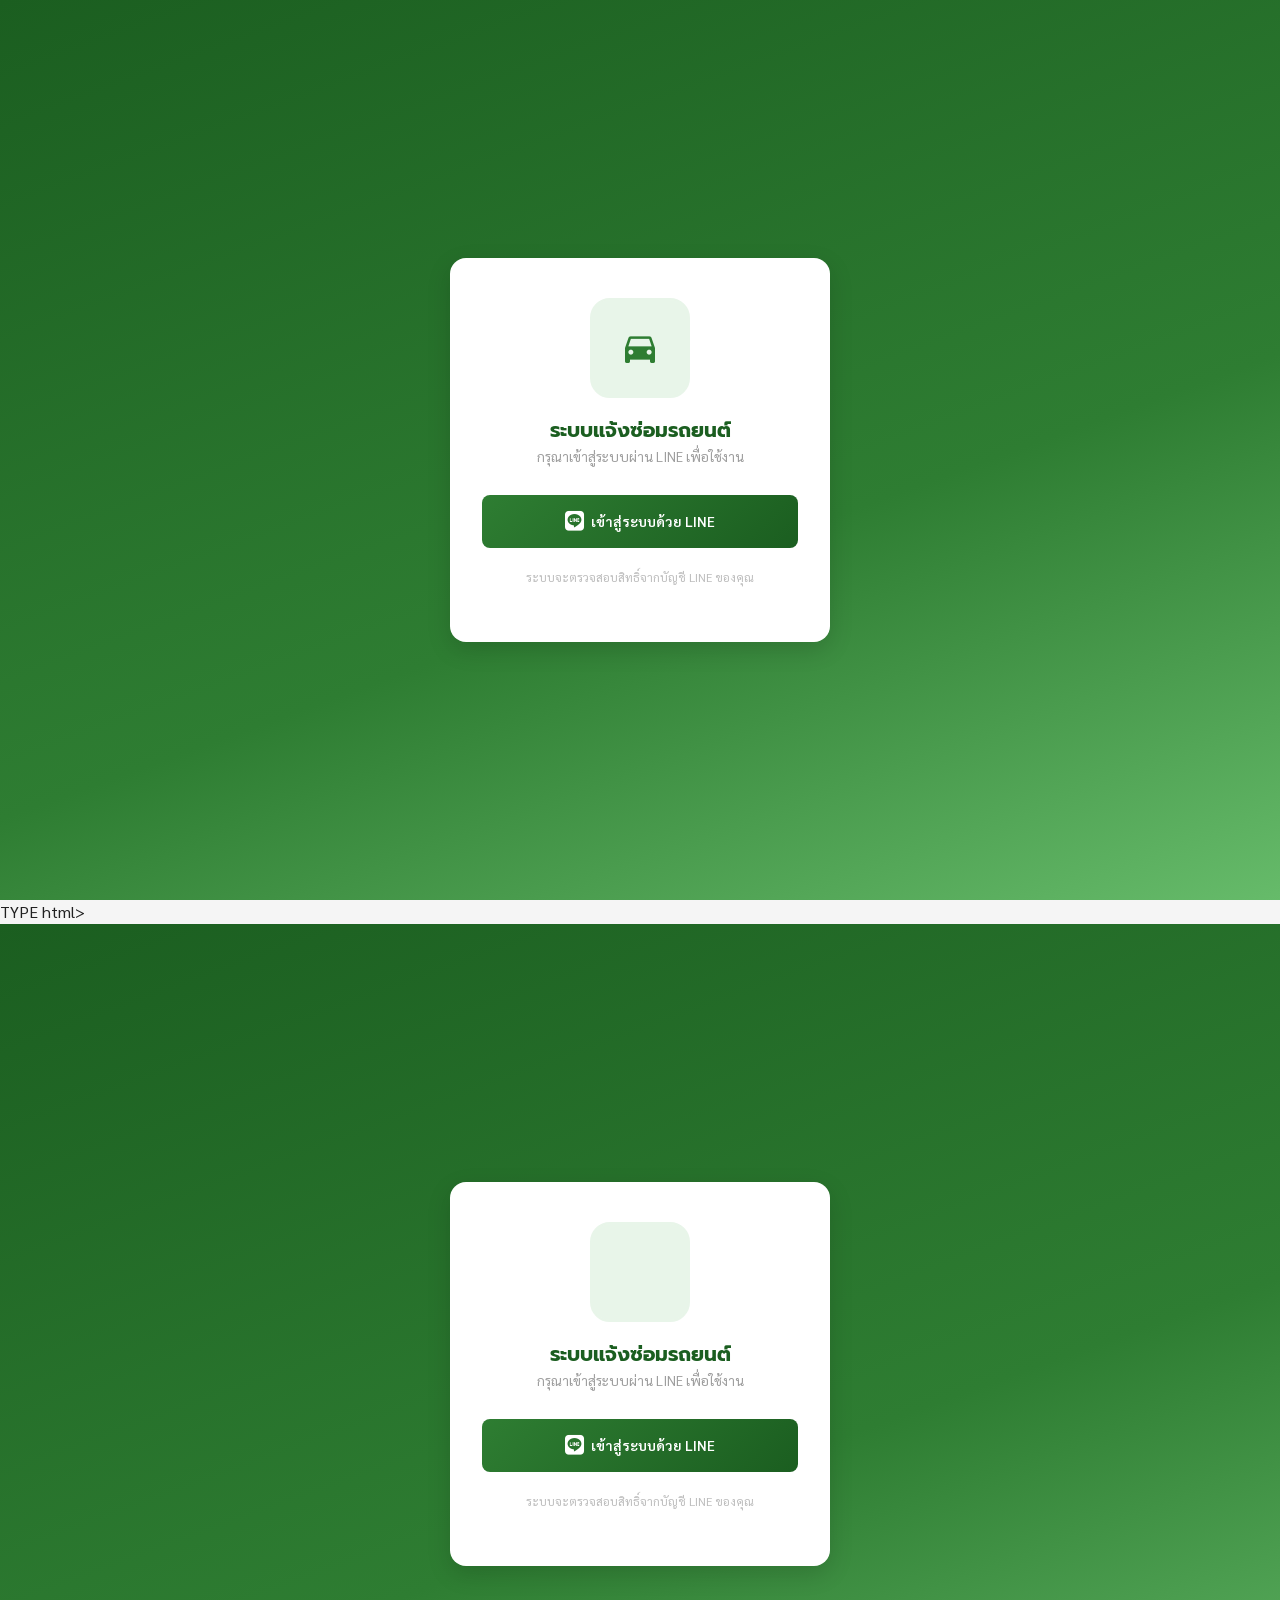
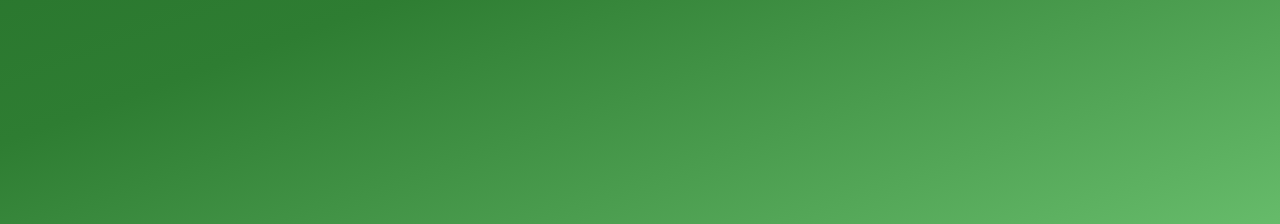
==== commit db2120f9: "Add files via upload" ====
--- a/index (1).html
+++ b/index (1).html
@@ -174,8 +174,24 @@
   .table tbody td { padding:.75rem 1rem; vertical-align:middle; border-bottom:1px solid var(--gray-100); }
   .table tbody tr:hover { background:var(--gray-50); }
   .table tbody tr:last-child td { border-bottom:none; }
+  /* Manager jobs table */
+  .repair-table { width:100%; border-collapse:collapse; }
+  .repair-table thead th {
+    background:var(--gray-50); color:var(--gray-600);
+    font-weight:600; font-size:.78rem; letter-spacing:.3px;
+    text-transform:uppercase; padding:.75rem 1rem;
+    white-space:nowrap; border-bottom:2px solid var(--gray-200);
+  }
+  .repair-table tbody td { padding:.75rem 1rem; vertical-align:middle; border-bottom:1px solid var(--gray-100); }
+  .repair-table tbody tr:hover { background:var(--gray-50); }
+  .repair-table tbody tr:last-child td { border-bottom:none; }
 
   /* ======= STATUS BADGES ======= */
+  .modal-overlay { display:none; position:fixed; inset:0; background:rgba(0,0,0,.5); z-index:1060; align-items:center; justify-content:center; padding:1rem; }
+  .modal-overlay .modal-box {
+    background:#fff; border-radius:16px; width:100%; max-width:480px;
+    box-shadow:0 8px 32px rgba(0,0,0,.18); overflow:hidden;
+  }
   .badge-status { font-size:.75rem; padding:.3rem .7rem; border-radius:20px; font-weight:600; white-space:nowrap; }
   .status-waiting   { background:#FFF3E0; color:#E65100; }
   .status-approved  { background:#E8F5E9; color:#2E7D32; }
@@ -480,14 +496,16 @@
     <!-- SIDEBAR -->
     <div class="sidebar" id="sidebar">
       <!-- เมนูหลัก -->
-      <div class="sidebar-section-label">เมนูหลัก</div>
-      <a class="sidebar-item active" data-page="dashboard" onclick="navigate('dashboard')">
-        <span class="material-icons">dashboard</span> แดชบอร์ด
-      </a>
-      <a class="sidebar-item" data-page="repair-list" onclick="navigate('repair-list')">
-        <span class="material-icons">build_circle</span> รายการแจ้งซ่อม
-        <span class="badge-count" id="badge-pending">0</span>
-      </a>
+      <div id="main-menu">
+        <div class="sidebar-section-label">เมนูหลัก</div>
+        <a class="sidebar-item active" data-page="dashboard" onclick="navigate('dashboard')">
+          <span class="material-icons">dashboard</span> แดชบอร์ด
+        </a>
+        <a class="sidebar-item" data-page="repair-list" onclick="navigate('repair-list')">
+          <span class="material-icons">build_circle</span> รายการแจ้งซ่อม
+          <span class="badge-count" id="badge-pending">0</span>
+        </a>
+      </div>
 
       <!-- เมนู Manager -->
       <div id="manager-menu" style="display:none;">
@@ -495,6 +513,13 @@
         <a class="sidebar-item" data-page="manager-jobs" onclick="navigate('manager-jobs')">
           <span class="material-icons">rule_folder</span> รายการแจ้งซ่อม
           <span class="badge-count" id="badge-approval">0</span>
+        </a>
+        <div class="sidebar-section-label" style="margin-top:.75rem;">รายงาน</div>
+        <a class="sidebar-item" data-page="admin-report" onclick="navigate('admin-report')">
+          <span class="material-icons">bar_chart</span> รายงานรายเดือน
+        </a>
+        <a class="sidebar-item" data-page="admin-yearly" onclick="navigate('admin-yearly')">
+          <span class="material-icons">calendar_month</span> รายงานรายปี
         </a>
       </div>
 
@@ -594,36 +619,6 @@
               <div class="stat-lbl-h">ส่งกลับแก้ไข</div>
             </div>
 
-            <!-- Manager-only stats -->
-            <div class="stat-card-h manager-only-stat" style="display:none;cursor:pointer;" onclick="navigate('manager-jobs')">
-              <div class="stat-icon-h" style="background:#FFF8E1;color:#F57F17;"><span class="material-icons">pending</span></div>
-              <div class="stat-val-h animate-num" id="stat-mgr-pending">0</div>
-              <div class="stat-lbl-h">รอการอนุมัติ</div>
-            </div>
-
-            <div class="stat-card-h manager-only-stat" style="display:none;cursor:pointer;" onclick="navigate('manager-jobs')">
-              <div class="stat-icon-h" style="background:#E8F5E9;color:#2E7D32;"><span class="material-icons">check_circle</span></div>
-              <div class="stat-val-h animate-num" id="stat-mgr-approved">0</div>
-              <div class="stat-lbl-h">อนุมัติ</div>
-            </div>
-
-            <div class="stat-card-h manager-only-stat" style="display:none;cursor:pointer;" onclick="navigate('manager-jobs')">
-              <div class="stat-icon-h" style="background:#FFEBEE;color:#C62828;"><span class="material-icons">cancel</span></div>
-              <div class="stat-val-h animate-num" id="stat-mgr-rejected">0</div>
-              <div class="stat-lbl-h">ไม่อนุมัติ</div>
-            </div>
-
-            <div class="stat-card-h manager-only-stat" style="display:none;cursor:pointer;" onclick="navigate('manager-jobs')">
-              <div class="stat-icon-h" style="background:#F3E5F5;color:#6A1B9A;"><span class="material-icons">replay</span></div>
-              <div class="stat-val-h animate-num" id="stat-mgr-revise">0</div>
-              <div class="stat-lbl-h">ส่งกลับแก้ไข</div>
-            </div>
-
-            <div class="stat-card-h manager-only-stat" style="display:none;cursor:default;">
-              <div class="stat-icon-h" style="background:#E8EAF6;color:#283593;"><span class="material-icons">payments</span></div>
-              <div class="stat-val-h" id="stat-mgr-cost" style="font-size:1rem;">0</div>
-              <div class="stat-lbl-h">ยอดอนุมัติ (฿)</div>
-            </div>
 
           </div>
         </div>
@@ -995,66 +990,87 @@
         </div>
       </div>
 
-    </div><!-- end main-content -->
-  </div><!-- end app-wrapper -->
 
       <!-- ===== MANAGER JOBS PAGE ===== -->
       <div class="page-section" id="page-manager-jobs">
-        <div class="page-header">
-          <h4 class="page-title"><span class="material-icons">rule_folder</span> รายการแจ้งซ่อม</h4>
-        </div>
-        <!-- Stats 3 cards -->
-        <div style="display:grid;grid-template-columns:repeat(3,1fr);gap:.75rem;margin-bottom:1rem;">
-          <div class="stat-card-h" style="cursor:default;">
-            <span class="material-icons" style="color:var(--warning);font-size:1.4rem;">pending</span>
-            <div><div class="stat-number" id="mgr-stat-pending">0</div><div class="stat-label">รออนุมัติ</div></div>
+        <!-- Page Title -->
+        <div class="page-title" style="margin-bottom:1.25rem;">
+          <span class="material-icons">rule_folder</span> รายการแจ้งซ่อม
+        </div>
+
+        <!-- Stat Cards — 3 ใบ scrollable แนวนอน -->
+        <div style="display:flex;gap:.75rem;overflow-x:auto;padding-bottom:.5rem;-webkit-overflow-scrolling:touch;scrollbar-width:none;margin-bottom:1.25rem;">
+          <div class="stat-card-h" style="cursor:default;min-width:140px;flex:1;">
+            <div class="stat-icon-h" style="background:#FFF8E1;color:#F57F17;"><span class="material-icons">pending</span></div>
+            <div class="stat-val-h" id="mgr-stat-pending">0</div>
+            <div class="stat-lbl-h">รอการอนุมัติ</div>
           </div>
-          <div class="stat-card-h" style="cursor:default;">
-            <span class="material-icons" style="color:var(--success);font-size:1.4rem;">check_circle</span>
-            <div><div class="stat-number" id="mgr-stat-approved">0</div><div class="stat-label">อนุมัติแล้ว</div></div>
+          <div class="stat-card-h" style="cursor:default;min-width:140px;flex:1;">
+            <div class="stat-icon-h" style="background:#E8F5E9;color:#2E7D32;"><span class="material-icons">check_circle</span></div>
+            <div class="stat-val-h" id="mgr-stat-approved">0</div>
+            <div class="stat-lbl-h">อนุมัติแล้ว</div>
           </div>
-          <div class="stat-card-h" style="cursor:default;">
-            <span class="material-icons" style="color:var(--primary);font-size:1.4rem;">payments</span>
-            <div><div class="stat-number" style="font-size:1rem;" id="mgr-stat-cost">0</div><div class="stat-label">ยอดอนุมัติ (฿)</div></div>
+          <div class="stat-card-h" style="cursor:default;min-width:140px;flex:1;">
+            <div class="stat-icon-h" style="background:#E8EAF6;color:#283593;"><span class="material-icons">payments</span></div>
+            <div class="stat-val-h" id="mgr-stat-cost" style="font-size:1rem;">0</div>
+            <div class="stat-lbl-h">ยอดอนุมัติ (฿)</div>
           </div>
         </div>
-        <!-- Search + Sort -->
-        <div class="d-flex gap-2 mb-2 flex-wrap">
-          <div style="position:relative;flex:1;min-width:180px;">
-            <span class="material-icons" style="position:absolute;left:10px;top:50%;transform:translateY(-50%);color:var(--gray-400);font-size:1.1rem;">search</span>
-            <input type="text" id="mgr-search" class="form-control" placeholder="ค้นหาทะเบียน / ผู้แจ้ง..." style="padding-left:2.2rem;" oninput="renderManagerJobs()">
+
+        <!-- Search + Sort Row -->
+        <div class="d-flex gap-2 mb-3 flex-wrap align-items-center">
+          <div style="position:relative;flex:1;min-width:200px;">
+            <span class="material-icons" style="position:absolute;left:10px;top:50%;transform:translateY(-50%);color:var(--gray-400);font-size:1.1rem;pointer-events:none;">search</span>
+            <input type="text" id="mgr-search" class="form-control" placeholder="ค้นหาทะเบียน / ผู้แจ้ง / เลขที่งาน..." style="padding-left:2.4rem;" oninput="renderManagerJobs()">
           </div>
-          <select id="mgr-sort" class="form-select" style="max-width:170px;" onchange="renderManagerJobs()">
-            <option value="oldest">เก่าสุดก่อน (FIFO)</option>
-            <option value="newest">ใหม่สุดก่อน</option>
+          <select id="mgr-sort" class="form-select" style="max-width:180px;" onchange="renderManagerJobs()">
+            <option value="oldest">🕐 เก่าสุดก่อน (FIFO)</option>
+            <option value="newest">🕑 ใหม่สุดก่อน</option>
           </select>
         </div>
-        <!-- Filter Pills -->
-        <div class="filter-bar" style="margin-bottom:1rem;">
-          <div class="filter-pill active" data-mgr-status="all"          onclick="filterManagerJobs('all')">ทั้งหมด</div>
-          <div class="filter-pill"        data-mgr-status="รอการอนุมัติ" onclick="filterManagerJobs('รอการอนุมัติ')">รอการอนุมัติ</div>
-          <div class="filter-pill"        data-mgr-status="อนุมัติ"      onclick="filterManagerJobs('อนุมัติ')">อนุมัติ</div>
-          <div class="filter-pill"        data-mgr-status="เสร็จสิ้น"    onclick="filterManagerJobs('เสร็จสิ้น')">เสร็จสิ้น</div>
-          <div class="filter-pill"        data-mgr-status="ส่งกลับแก้ไข" onclick="filterManagerJobs('ส่งกลับแก้ไข')">ส่งกลับแก้ไข</div>
-          <div class="filter-pill"        data-mgr-status="ไม่อนุมัติ"  onclick="filterManagerJobs('ไม่อนุมัติ')">ไม่อนุมัติ</div>
-        </div>
+
+        <!-- Filter Pills — เลื่อนแนวนอนได้บน mobile -->
+        <div style="display:flex;gap:.5rem;overflow-x:auto;padding-bottom:.5rem;scrollbar-width:none;margin-bottom:1rem;-webkit-overflow-scrolling:touch;">
+          <div class="filter-pill active" data-mgr-status="all"          onclick="filterManagerJobs('all')"          style="white-space:nowrap;flex-shrink:0;">ทั้งหมด</div>
+          <div class="filter-pill"        data-mgr-status="รอการอนุมัติ" onclick="filterManagerJobs('รอการอนุมัติ')" style="white-space:nowrap;flex-shrink:0;">⏳ รอการอนุมัติ</div>
+          <div class="filter-pill"        data-mgr-status="อนุมัติ"      onclick="filterManagerJobs('อนุมัติ')"      style="white-space:nowrap;flex-shrink:0;">✅ อนุมัติ</div>
+          <div class="filter-pill"        data-mgr-status="เสร็จสิ้น"    onclick="filterManagerJobs('เสร็จสิ้น')"    style="white-space:nowrap;flex-shrink:0;">🏁 เสร็จสิ้น</div>
+          <div class="filter-pill"        data-mgr-status="ส่งกลับแก้ไข" onclick="filterManagerJobs('ส่งกลับแก้ไข')" style="white-space:nowrap;flex-shrink:0;">↩️ ส่งกลับแก้ไข</div>
+          <div class="filter-pill"        data-mgr-status="ไม่อนุมัติ"  onclick="filterManagerJobs('ไม่อนุมัติ')"  style="white-space:nowrap;flex-shrink:0;">❌ ไม่อนุมัติ</div>
+        </div>
+
         <!-- Desktop Table -->
-        <div class="table-card d-none d-md-block">
-          <table class="repair-table">
+        <div class="data-table-wrapper d-none d-md-block">
+          <table class="repair-table w-100">
             <thead><tr>
-              <th>เลขที่งาน</th><th>ผู้แจ้ง</th><th>ทะเบียน</th><th>อาการ</th><th>ประเมิน (฿)</th><th>สถานะ</th><th>วันที่แจ้ง</th><th>การดำเนินการ</th>
+              <th>เลขที่งาน</th>
+              <th>ผู้แจ้ง</th>
+              <th>ทะเบียน</th>
+              <th>อาการ</th>
+              <th style="text-align:right;">ประเมิน (฿)</th>
+              <th>สถานะ</th>
+              <th>วันที่แจ้ง</th>
+              <th style="text-align:center;">การดำเนินการ</th>
             </tr></thead>
             <tbody id="mgr-jobs-tbody"></tbody>
           </table>
         </div>
+
         <!-- Mobile Cards -->
         <div class="d-md-none" id="mgr-jobs-cards"></div>
+
+        <!-- Empty State -->
         <div id="mgr-jobs-empty" class="empty-state" style="display:none;">
           <span class="material-icons">inbox</span>ไม่มีรายการ
         </div>
-      </div>
-
-</div><!-- end main-app -->
+
+      </div>
+
+</div>
+
+    </div><!-- end main-content -->
+  </div><!-- end app-wrapper -->
+<!-- end main-app -->
 
 
 <!-- =====================================================
@@ -1460,25 +1476,23 @@
     if (exportBtn) exportBtn.style.display = 'inline-flex';
   }
 
-  // Manager — ซ่อนปุ่มแจ้งซ่อมทั้งหมด
+  // Manager — ซ่อน FAB และ sidebar เมนูหลักทั้งก้อน
   if (role === 'manager') {
-    ['btn-repair-dashboard','btn-repair-list'].forEach(id => {
-      const el = document.getElementById(id);
-      if (el) el.style.display = 'none';
-    });
     const fab = document.getElementById('fab-repair');
-    if (fab) fab.style.display = 'none';
-  }
-
-  // navigate หลัง loadData เสร็จจริง
-  (async () => {
-    await loadDataAndWait();
-    if (role === 'manager') {
-      navigate('manager-jobs');
-    } else {
-      navigate('dashboard');
-    }
-  })();
+    if (fab) { fab.style.display = 'none'; fab.style.setProperty('display','none','important'); }
+    const mainMenu = document.getElementById('main-menu');
+    if (mainMenu) mainMenu.style.display = 'none';
+  }
+
+  // navigate ทันทีก่อน (ให้ถูกหน้าตั้งแต่ต้น ไม่กระพริบ)
+  if (role === 'manager') {
+    navigate('manager-jobs');
+  } else {
+    navigate('dashboard');
+  }
+
+  // โหลดข้อมูล — ถ้ามี cache แสดงทันที ถ้าไม่มีค่อย fetch
+  loadData();
 }
 
 /* ============================================================
@@ -1515,6 +1529,7 @@
   const role = currentUser?.role;
   const isAdmin = ['admin','supervisor'].includes(role);
   const isManager = role === 'manager';
+
   populateVehicleSelect();
   populateVehicleHistorySelect();
   renderStats();
@@ -1568,15 +1583,14 @@
 
 // ฟังก์ชัน loadData แบบรอให้เสร็จแน่นอน (ใช้ตอน bootApp)
 async function loadDataAndWait() {
+  _loadingInProgress = false; // reset ก่อน
   if (_loadCache()) {
     _renderAll();
     await _fetchFresh(true);
-    _loadingInProgress = false;
     return;
   }
   showLoading(true);
   await _fetchFresh(false);
-  _loadingInProgress = false;
   showLoading(false);
 }
 
@@ -1596,19 +1610,7 @@
     animateNum('stat-revise',   count('ส่งกลับแก้ไข'));
     document.querySelectorAll('.admin-only-stat').forEach(el => el.style.display = '');
   }
-  if (currentUser.role === 'manager') {
-    animateNum('stat-mgr-pending',  count('รอการอนุมัติ'));
-    animateNum('stat-mgr-approved', count('อนุมัติ'));
-    animateNum('stat-mgr-rejected', count('ไม่อนุมัติ'));
-    animateNum('stat-mgr-revise',   count('ส่งกลับแก้ไข'));
-    const cost = mine.filter(j => j.status === 'อนุมัติ').reduce((s,j) => s+(Number(j.estimate)||0), 0);
-    document.getElementById('stat-mgr-cost').textContent = cost.toLocaleString();
-    document.querySelectorAll('.manager-only-stat').forEach(el => el.style.display = '');
-    // manager ไม่ต้องเห็น stat รอดำเนินการ / กำลังซ่อม
-    document.querySelector('[id="stat-waiting"]')?.closest('.stat-card-h')?.style.setProperty('display','none');
-    document.querySelector('[id="stat-repairing"]')?.closest('.stat-card-h')?.style.setProperty('display','none');
-    document.querySelector('[id="stat-done"]')?.closest('.stat-card-h')?.style.setProperty('display','none');
-  }
+
 
   // badge
   const pending = allJobs.filter(j => j.status === 'รอดำเนินการ').length;
@@ -2096,7 +2098,7 @@
       <td style="text-align:right;">${Number(p.cost).toLocaleString()} ฿</td>
     </tr>`).join('');
 
-  const html = `<!DOCTYPE html><html lang="th"><head><meta charset="UTF-8">
+  const html = `\u003c!DOCTYPE html>\u003chtml lang="th"><head><meta charset="UTF-8">
   <style>
     body { font-family: 'Sarabun', sans-serif; font-size: 13px; color: #222; margin: 20px; }
     h2 { color: #2E7D32; text-align: center; margin-bottom: 4px; }
@@ -2128,7 +2130,7 @@
   <tbody>${plateRows}</tbody></table>
   <div class="ft"><span>รายงานรายปี ${year+543} | ระบบแจ้งซ่อมรถยนต์</span><span>${printDate}</span></div>
   <script>window.onload=function(){window.print();}<\/script>
-  </body></html>`;
+  \u003c/body>\u003c/html>`;
 
   const isMobile = /Android|iPhone|iPad|iPod/i.test(navigator.userAgent);
   if (isMobile) {
@@ -2185,7 +2187,7 @@
     const url  = document.getElementById('qr-url-display').textContent;
     const imgData = img.src;
     const win  = window.open('', '_blank', 'width=400,height=500');
-    win.document.write(`<!DOCTYPE html><html><head><title>QR แจ้งซ่อม</title>
+    win.document.write(`\u003c!DOCTYPE html>\u003chtml><head><title>QR แจ้งซ่อม</title>
       <style>
         body{margin:0;display:flex;align-items:center;justify-content:center;min-height:100vh;background:#f5f5f5;}
         .card{background:#fff;border-radius:16px;padding:32px 24px;text-align:center;box-shadow:0 4px 24px rgba(0,0,0,.1);max-width:320px;}
@@ -2200,7 +2202,7 @@
         <p style="font-size:10px;color:#999;">${url}</p>
       </div>
       <script>window.onload=function(){window.print();}<\/script>
-      </body></html>`);
+      \u003c/body>\u003c/html>`);
     win.document.close();
   }, 300);
 }
@@ -2212,7 +2214,7 @@
     const url     = document.getElementById('qr-url-display').textContent;
     const imgData = img.src;
     const win     = window.open('', '_blank', 'width=500,height=700');
-    win.document.write(`<!DOCTYPE html><html><head><title>โปสเตอร์แจ้งซ่อม</title>
+    win.document.write(`\u003c!DOCTYPE html>\u003chtml><head><title>โปสเตอร์แจ้งซ่อม</title>
       <style>
         @import url('https://fonts.googleapis.com/css2?family=Prompt:wght@400;600;700&display=swap');
         *{margin:0;padding:0;box-sizing:border-box;}
@@ -2245,7 +2247,7 @@
         <div class="url">${url}</div>
       </div>
       <script>window.onload=function(){window.print();}<\/script>
-      </body></html>`);
+      \u003c/body>\u003c/html>`);
     win.document.close();
   }, 300);
 }
@@ -2269,10 +2271,10 @@
   if (page === 'vehicle-history')    { populateVehicleHistorySelect(); }
   if (page === 'manager-jobs') { _mgrFilter='all'; renderManagerJobs(); }
 
-  // FAB — แสดงเฉพาะหน้า dashboard และ repair-list
+  // FAB — แสดงเฉพาะหน้า dashboard และ repair-list และเฉพาะ non-manager
   const fab = document.getElementById('fab-repair');
   if (fab) {
-    const showFab = ['dashboard','repair-list'].includes(page);
+    const showFab = ['dashboard','repair-list'].includes(page) && currentUser?.role !== 'manager';
     fab.style.display = showFab ? 'flex' : 'none';
   }
 
@@ -2331,9 +2333,18 @@
   const empty = document.getElementById('mgr-jobs-empty');
 
   if (!jobs.length) {
-    tbody.innerHTML = '<tr><td colspan="8" class="text-center py-4" style="color:var(--gray-400);">ไม่พบรายการ</td></tr>';
-    cards.innerHTML = '';
-    empty.style.display = jobs.length === 0 && !q ? 'flex' : 'none';
+    // PC: แสดง empty ใน tbody
+    tbody.innerHTML = `<tr><td colspan="8">
+      <div style="display:flex;flex-direction:column;align-items:center;justify-content:center;padding:2.5rem;color:var(--gray-400);">
+        <span class="material-icons" style="font-size:2.5rem;margin-bottom:.5rem;">inbox</span>
+        <span style="font-size:.9rem;">ไม่พบรายการ</span>
+      </div></td></tr>`;
+    // Mobile: แสดง empty ใน cards
+    cards.innerHTML = `<div style="display:flex;flex-direction:column;align-items:center;justify-content:center;padding:2.5rem;color:var(--gray-400);">
+      <span class="material-icons" style="font-size:2.5rem;margin-bottom:.5rem;">inbox</span>
+      <span style="font-size:.9rem;">ไม่พบรายการ</span>
+    </div>`;
+    empty.style.display = 'none'; // ซ่อน empty-state นอก table เสมอ
     return;
   }
   empty.style.display = 'none';
@@ -2360,46 +2371,87 @@
 
   // ===== Desktop =====
   tbody.innerHTML = jobs.map(j => `
-    <tr style="${j.status==='รอการอนุมัติ'?'background:rgba(255,193,7,.06);':''}">
-      <td><span style="font-weight:600;color:var(--primary-dark);">${j.jobId}</span></td>
-      <td>${j.userName}</td>
-      <td>${j.plate}</td>
-      <td style="max-width:160px;overflow:hidden;text-overflow:ellipsis;white-space:nowrap;" title="${j.detail}">${j.detail}</td>
-      <td style="text-align:right;">${j.estimate ? Number(j.estimate).toLocaleString() : '-'}</td>
-      <td><span class="badge-status ${statusClass(j.status)}">${j.status}</span></td>
-      <td style="white-space:nowrap;">${formatDate(j.createdAt)}</td>
-      <td>${actionBtns(j)}</td>
+    <tr style="${j.status==='รอการอนุมัติ'?'background:rgba(255,193,7,.05);':''}">
+      <td style="padding:.75rem .875rem;white-space:nowrap;">
+        <span style="font-weight:700;color:var(--primary-dark);font-size:.82rem;">${j.jobId}</span>
+      </td>
+      <td style="padding:.75rem .875rem;font-size:.85rem;">${j.userName}</td>
+      <td style="padding:.75rem .875rem;">
+        <span style="font-weight:600;font-size:.88rem;">${j.plate}</span>
+      </td>
+      <td style="padding:.75rem .875rem;max-width:200px;overflow:hidden;text-overflow:ellipsis;white-space:nowrap;font-size:.84rem;color:var(--gray-700);" title="${j.detail}">${j.detail}</td>
+      <td style="padding:.75rem .875rem;text-align:right;font-weight:600;font-size:.88rem;white-space:nowrap;">
+        ${j.estimate ? Number(j.estimate).toLocaleString()+' ฿' : '<span style="color:var(--gray-400);">-</span>'}
+      </td>
+      <td style="padding:.75rem .875rem;">
+        <span class="badge-status ${statusClass(j.status)}">${j.status}</span>
+      </td>
+      <td style="padding:.75rem .875rem;white-space:nowrap;font-size:.82rem;color:var(--gray-600);">${formatDate(j.createdAt)}</td>
+      <td style="padding:.75rem .875rem;text-align:center;">
+        <div style="display:flex;gap:.4rem;justify-content:center;align-items:center;">${actionBtns(j)}</div>
+      </td>
     </tr>`).join('');
 
   // ===== Mobile =====
-  const borderColor = s => s==='รอการอนุมัติ'?'var(--warning)':s==='อนุมัติ'?'var(--success)':s==='ไม่อนุมัติ'?'var(--danger)':'var(--gray-300)';
+  const borderColor = s => ({
+    'รอการอนุมัติ':'var(--warning)',
+    'อนุมัติ':'var(--success)',
+    'ไม่อนุมัติ':'var(--danger)',
+    'ส่งกลับแก้ไข':'#9C27B0',
+    'เสร็จสิ้น':'#1B5E20'
+  }[s] || 'var(--gray-300)');
+
   cards.innerHTML = jobs.map(j => `
-    <div class="job-card" style="border-left:4px solid ${borderColor(j.status)};">
-      <div class="d-flex justify-content-between align-items-start mb-1">
-        <div>
-          <div style="font-weight:700;color:var(--primary-dark);font-size:.9rem;">${j.jobId}</div>
-          <div style="font-size:.82rem;color:var(--gray-500);">${j.userName} · ${j.plate}</div>
-        </div>
+    <div style="background:#fff;border-radius:12px;border:1px solid var(--gray-200);border-left:4px solid ${borderColor(j.status)};
+                padding:1rem;margin-bottom:.75rem;box-shadow:0 1px 4px rgba(0,0,0,.06);">
+      <!-- Row 1: JobID + Badge -->
+      <div style="display:flex;justify-content:space-between;align-items:flex-start;margin-bottom:.5rem;">
+        <span style="font-weight:700;color:var(--primary-dark);font-size:.88rem;">${j.jobId}</span>
         <span class="badge-status ${statusClass(j.status)}">${j.status}</span>
       </div>
-      <div style="font-size:.85rem;color:var(--gray-700);margin:.4rem 0;">${j.detail}</div>
-      <div style="font-size:.82rem;color:var(--gray-500);margin-bottom:.7rem;">
-        💰 ${j.estimate ? Number(j.estimate).toLocaleString()+' บาท' : 'ไม่ระบุ'} &nbsp;·&nbsp; 📅 ${formatDate(j.createdAt)}
-        ${j.note ? `<br>📝 ${j.note}` : ''}
-      </div>
-      <div class="d-flex gap-2 flex-wrap">
-        <button class="btn-outline-custom btn-sm" onclick="openDetail('${j.jobId}')">
-          <span class="material-icons" style="font-size:.9rem;">visibility</span> ดูรายละเอียด
+      <!-- Row 2: ชื่อ + ทะเบียน -->
+      <div style="display:flex;gap:.5rem;align-items:center;margin-bottom:.4rem;flex-wrap:wrap;">
+        <span style="font-size:.82rem;color:var(--gray-600);">👤 ${j.userName}</span>
+        <span style="color:var(--gray-300);">|</span>
+        <span style="font-size:.85rem;font-weight:600;color:var(--gray-800);">🚗 ${j.plate}</span>
+      </div>
+      <!-- Row 3: อาการ -->
+      <div style="font-size:.84rem;color:var(--gray-700);margin-bottom:.5rem;line-height:1.4;
+                  overflow:hidden;display:-webkit-box;-webkit-line-clamp:2;-webkit-box-orient:vertical;">
+        ${j.detail}
+      </div>
+      <!-- Row 4: ประเมิน + วันที่ -->
+      <div style="display:flex;gap:1rem;font-size:.8rem;color:var(--gray-500);margin-bottom:.75rem;flex-wrap:wrap;">
+        <span>💰 <strong style="color:var(--gray-800);">${j.estimate ? Number(j.estimate).toLocaleString()+' ฿' : 'ไม่ระบุ'}</strong></span>
+        <span>📅 ${formatDate(j.createdAt)}</span>
+        ${j.note ? `<span style="color:var(--warning-dark);">📝 ${j.note}</span>` : ''}
+      </div>
+      <!-- Row 5: ปุ่มการดำเนินการ -->
+      <div style="display:flex;gap:.5rem;flex-wrap:wrap;border-top:1px solid var(--gray-100);padding-top:.75rem;">
+        <button onclick="openDetail('${j.jobId}')"
+          style="flex:1;min-width:100px;display:flex;align-items:center;justify-content:center;gap:.3rem;
+                 padding:.5rem .75rem;border-radius:8px;border:1.5px solid var(--gray-300);
+                 background:#fff;color:var(--gray-700);font-size:.82rem;font-weight:600;cursor:pointer;">
+          <span class="material-icons" style="font-size:.95rem;">visibility</span> รายละเอียด
         </button>
         ${j.status==='รอการอนุมัติ' ? `
-        <button class="btn-primary-custom btn-sm" style="background:var(--success);" onclick="quickDecision('${j.jobId}','อนุมัติ')">
-          <span class="material-icons" style="font-size:.9rem;">check</span> อนุมัติ
+        <button onclick="quickDecision('${j.jobId}','อนุมัติ')"
+          style="flex:1;min-width:80px;display:flex;align-items:center;justify-content:center;gap:.3rem;
+                 padding:.5rem .75rem;border-radius:8px;border:none;
+                 background:#E8F5E9;color:#2E7D32;font-size:.82rem;font-weight:700;cursor:pointer;">
+          <span class="material-icons" style="font-size:.95rem;">check_circle</span> อนุมัติ
         </button>
-        <button class="btn-primary-custom btn-sm" style="background:var(--danger);" onclick="quickDecision('${j.jobId}','ไม่อนุมัติ')">
-          <span class="material-icons" style="font-size:.9rem;">close</span> ไม่อนุมัติ
+        <button onclick="quickDecision('${j.jobId}','ไม่อนุมัติ')"
+          style="flex:1;min-width:80px;display:flex;align-items:center;justify-content:center;gap:.3rem;
+                 padding:.5rem .75rem;border-radius:8px;border:none;
+                 background:#FFEBEE;color:#C62828;font-size:.82rem;font-weight:700;cursor:pointer;">
+          <span class="material-icons" style="font-size:.95rem;">cancel</span> ไม่อนุมัติ
         </button>
-        <button class="btn-primary-custom btn-sm" style="background:var(--warning);color:#333;" onclick="quickDecision('${j.jobId}','ส่งกลับแก้ไข')">
-          <span class="material-icons" style="font-size:.9rem;">undo</span> ส่งกลับ
+        <button onclick="quickDecision('${j.jobId}','ส่งกลับแก้ไข')"
+          style="flex:1;min-width:80px;display:flex;align-items:center;justify-content:center;gap:.3rem;
+                 padding:.5rem .75rem;border-radius:8px;border:none;
+                 background:#FFF8E1;color:#F57F17;font-size:.82rem;font-weight:700;cursor:pointer;">
+          <span class="material-icons" style="font-size:.95rem;">undo</span> ส่งกลับ
         </button>` : ''}
       </div>
     </div>`).join('');
@@ -2436,7 +2488,10 @@
   const icons = { 'อนุมัติ':'✅', 'ไม่อนุมัติ':'❌', 'ส่งกลับแก้ไข':'⚠️' };
   showLoading(true);
   const res = await gasCall('updateStatus', {
-    jobId, status: decision, note, actualCost: '',
+    jobId,
+    status: decision,
+    managerNote: note || '',  // บันทึกลง col M (managerNote) โดยเฉพาะ
+    actualCost: '',
     adminUid: currentUser.lineUid,
   });
   showLoading(false);
@@ -2446,7 +2501,7 @@
     await loadData(true);
     renderManagerJobs();
   } else {
-    showToast('เกิดข้อผิดพลาด: ' + res.message, 'error');
+    showToast('เกิดข้อผิดพลาด: ' + (res.message||'unknown'), 'error');
   }
 }
 
@@ -2831,8 +2886,32 @@
 /* ============================================================
    HELPERS
    ============================================================ */
-function showModal(id) { new bootstrap.Modal(document.getElementById(id)).show(); }
-function closeModal(id) { bootstrap.Modal.getInstance(document.getElementById(id))?.hide(); }
+function showModal(id) {
+  const el = document.getElementById(id);
+  if (!el) return;
+  if (el.classList.contains('modal-overlay')) {
+    el.style.display = 'flex';
+  } else {
+    // Bootstrap modal
+    const old = bootstrap.Modal.getInstance(el);
+    if (old) old.dispose();
+    new bootstrap.Modal(el).show();
+  }
+}
+function closeModal(id) {
+  const el = document.getElementById(id);
+  if (!el) return;
+  if (el.classList.contains('modal-overlay')) {
+    el.style.display = 'none';
+  } else {
+    const inst = bootstrap.Modal.getInstance(el);
+    if (inst) inst.hide();
+    document.querySelectorAll('.modal-backdrop').forEach(b => b.remove());
+    document.body.classList.remove('modal-open');
+    document.body.style.overflow = '';
+    document.body.style.paddingRight = '';
+  }
+}
 function showLoading(v) { document.getElementById('loading-overlay').classList.toggle('show', v); }
 
 function showToast(msg, type='success') {
@@ -3116,7 +3195,7 @@
     ? `<img src="${logoSrc}" style="height:60px;object-fit:contain;">`
     : `<div style="width:60px;height:60px;background:#2E7D32;border-radius:12px;display:flex;align-items:center;justify-content:center;color:#fff;font-size:28px;">🚗</div>`;
 
-  const html = `<!DOCTYPE html>
+  const html = `\u003c!DOCTYPE html>
 <html lang="th">
 <head>
 <meta charset="UTF-8">
@@ -3444,8 +3523,8 @@
   </div>
 </div>
 
-</body>
-</html>`;
+\u003c/body>
+\u003c/html>`;
 
   // ตรวจว่า desktop หรือมือถือ
   const isMobile = /Android|iPhone|iPad|iPod/i.test(navigator.userAgent);
@@ -3744,7 +3823,7 @@
   jobs.forEach(j => { const n=j.userName||'ไม่ระบุ'; userMap[n]=(userMap[n]||0)+1; });
   const topUsers = Object.entries(userMap).sort((a,b)=>b[1]-a[1]).slice(0,8);
 
-  const html = `<!DOCTYPE html><html lang="th"><head><meta charset="UTF-8">
+  const html = `\u003c!DOCTYPE html>\u003chtml lang="th"><head><meta charset="UTF-8">
 <title>รายงานประจำเดือน ${monthName} ${year+543}</title>
 <link href="https://fonts.googleapis.com/css2?family=Sarabun:wght@400;600;700&family=Prompt:wght@600;700&display=swap" rel="stylesheet">
 <style>
@@ -3803,7 +3882,7 @@
   </div>
 </div>
 <div class="ft"><span>รายงานประจำเดือน ${monthName} ${year+543} | ระบบแจ้งซ่อมรถยนต์</span><span>พิมพ์: ${printDate}</span></div>
-</div><script>window.onload=function(){window.print();}<\/script></body></html>`;
+</div><script>window.onload=function(){window.print();}<\/script>\u003c/body>\u003c/html>`;
 
   const isMobile = /Android|iPhone|iPad|iPod/i.test(navigator.userAgent);
   const monthName2 = ['','ม.ค.','ก.พ.','มี.ค.','เม.ย.','พ.ค.','มิ.ย.',
@@ -3855,6 +3934,3490 @@
     <span class="fab-label">แจ้งซ่อมรถยนต์</span>
   </button>
 
+<!-- ===== STATUS LOG MODAL (ข้อ 5) ===== -->
+
+TYPE html>
+<html lang="th">
+<head>
+<meta charset="UTF-8">
+<meta name="viewport" content="width=device-width, initial-scale=1.0">
+<meta http-equiv="Cache-Control" content="no-cache, no-store, must-revalidate">
+<meta http-equiv="Pragma" content="no-cache">
+<meta http-equiv="Expires" content="0">
+<title>ระบบแจ้งซ่อมรถยนต์</title>
+<link rel="icon" type="image/png" sizes="32x32" href="favicon.png">
+<link rel="icon" type="image/png" sizes="16x16" href="favicon.png">
+<link rel="apple-touch-icon" sizes="180x180" href="favicon.png">
+<link rel="shortcut icon" href="favicon.png">
+<link href="https://cdn.jsdelivr.net/npm/bootstrap@5.3.2/dist/css/bootstrap.min.css" rel="stylesheet">
+<link href="https://fonts.googleapis.com/css2?family=Sarabun:wght@300;400;500;600;700&family=Prompt:wght@400;500;600;700&display=swap" rel="stylesheet">
+<link href="https://fonts.googleapis.com/icon?family=Material+Icons" rel="stylesheet">
+<link rel="stylesheet" href="https://cdnjs.cloudflare.com/ajax/libs/font-awesome/6.5.0/css/all.min.css">
+<style>
+  :root {
+    --primary: #2E7D32;
+    --primary-dark: #1B5E20;
+    --primary-light: #4CAF50;
+    --primary-xlight: #E8F5E9;
+    --accent: #FF8F00;
+    --accent-light: #FFF8E1;
+    --danger: #C62828;
+    --danger-light: #FFEBEE;
+    --warning: #F57F17;
+    --warning-light: #FFFDE7;
+    --info: #01579B;
+    --info-light: #E1F5FE;
+    --success: #2E7D32;
+    --success-light: #E8F5E9;
+    --gray-50: #FAFAFA;
+    --gray-100: #F5F5F5;
+    --gray-200: #EEEEEE;
+    --gray-300: #E0E0E0;
+    --gray-400: #BDBDBD;
+    --gray-500: #9E9E9E;
+    --gray-600: #757575;
+    --gray-700: #616161;
+    --gray-800: #424242;
+    --gray-900: #212121;
+    --shadow-sm: 0 1px 3px rgba(0,0,0,.1);
+    --shadow-md: 0 4px 12px rgba(0,0,0,.12);
+    --shadow-lg: 0 8px 24px rgba(0,0,0,.14);
+    --radius: 12px;
+    --radius-sm: 8px;
+    --radius-lg: 16px;
+    --transition: .2s ease;
+  }
+  *, *::before, *::after { box-sizing: border-box; margin: 0; padding: 0; }
+  html { scroll-behavior: smooth; }
+  body {
+    font-family: 'Sarabun', sans-serif;
+    background: var(--gray-100);
+    color: var(--gray-900);
+    min-height: 100vh;
+  }
+  h1,h2,h3,h4,h5,h6,.brand-text { font-family: 'Prompt', sans-serif; }
+
+  /* ======= NAVBAR ======= */
+  .navbar-custom {
+    background: linear-gradient(135deg, var(--primary-dark) 0%, var(--primary) 100%);
+    padding: 0 1rem;
+    height: 64px;
+    box-shadow: 0 2px 8px rgba(0,0,0,.2);
+    position: sticky; top:0; z-index: 1050;
+  }
+  .navbar-custom .brand-text { color:#fff; font-size:1.15rem; font-weight:600; letter-spacing:.3px; }
+  .navbar-custom .nav-link { color:rgba(255,255,255,.85) !important; font-size:.9rem; padding:.4rem .7rem !important; border-radius:6px; transition:var(--transition); }
+  .navbar-custom .nav-link:hover, .navbar-custom .nav-link.active { color:#fff !important; background:rgba(255,255,255,.15); }
+  .user-avatar { width:36px; height:36px; border-radius:50%; border:2px solid rgba(255,255,255,.5); object-fit:cover; cursor:pointer; }
+  .user-info-text { color:#fff; font-size:.82rem; line-height:1.2; }
+  .user-role-badge { background:rgba(255,255,255,.2); color:#fff; font-size:.7rem; padding:1px 6px; border-radius:20px; }
+
+  /* ======= SIDEBAR (desktop) ======= */
+  .app-wrapper { display:flex; min-height: calc(100vh - 64px); }
+  .sidebar {
+    width:240px; min-width:240px; background:#fff;
+    border-right:1px solid var(--gray-200);
+    padding:1rem 0;
+    position:sticky; top:64px; height:calc(100vh - 64px);
+    overflow-y:auto;
+    transition: width .3s ease;
+  }
+  .sidebar-section-label { font-size:.7rem; font-weight:700; color:var(--gray-500); letter-spacing:.8px; text-transform:uppercase; padding:.5rem 1.2rem .2rem; }
+  .sidebar-item {
+    display:flex; align-items:center; gap:.7rem;
+    padding:.65rem 1.2rem; margin:.1rem .5rem;
+    border-radius:var(--radius-sm); cursor:pointer;
+    color:var(--gray-700); font-size:.9rem;
+    transition:var(--transition); text-decoration:none;
+  }
+  .sidebar-item:hover { background:var(--primary-xlight); color:var(--primary); }
+  .sidebar-item.active { background:var(--primary-xlight); color:var(--primary); font-weight:600; }
+  .sidebar-item .material-icons { font-size:1.2rem; }
+  .sidebar-item .badge-count { margin-left:auto; background:var(--accent); color:#fff; font-size:.7rem; border-radius:20px; padding:1px 7px; }
+
+  .main-content { flex:1; padding:1.5rem; overflow-x:hidden; }
+
+  /* ======= CARDS ======= */
+  /* stat card เดิม */
+  .stat-card {
+    background:#fff; border-radius:var(--radius); padding:1.25rem 1.5rem;
+    box-shadow:var(--shadow-sm); border:1px solid var(--gray-200);
+    display:flex; align-items:center; gap:1rem;
+    transition:var(--transition);
+  }
+  .stat-card:hover { box-shadow:var(--shadow-md); transform:translateY(-2px); }
+  .stat-icon { width:52px; height:52px; border-radius:var(--radius-sm); display:flex; align-items:center; justify-content:center; }
+  .stat-icon .material-icons { font-size:1.6rem; }
+  .stat-value { font-size:1.8rem; font-weight:700; line-height:1; }
+  .stat-label { font-size:.82rem; color:var(--gray-500); margin-top:.2rem; }
+
+  /* stat card แบบ horizontal แถวเดียว */
+  .stat-card-h {
+    background:#fff; border-radius:var(--radius); padding:1rem 1.25rem;
+    box-shadow:var(--shadow-sm); border:1px solid var(--gray-200);
+    min-width:130px; flex:1; text-align:center;
+    transition:var(--transition); flex-shrink:0;
+    display:flex; flex-direction:column; align-items:center; gap:.35rem;
+  }
+  .stat-card-h:hover { box-shadow:var(--shadow-md); transform:translateY(-2px); border-color:var(--primary-light); }
+  .stat-icon-h { width:44px; height:44px; border-radius:50%; display:flex; align-items:center; justify-content:center; }
+  .stat-icon-h .material-icons { font-size:1.4rem; }
+  .stat-val-h { font-size:2rem; font-weight:700; line-height:1; font-family:'Prompt',sans-serif; color:var(--gray-900); }
+  .stat-lbl-h { font-size:.78rem; color:var(--gray-500); font-weight:500; white-space:nowrap; }
+  /* ซ่อน scrollbar แต่ scroll ได้ */
+  #stat-cards > div::-webkit-scrollbar { display:none; }
+
+  /* Report page */
+  .report-grid-2 {
+    display: grid;
+    grid-template-columns: 1fr 1fr;
+    gap: 1rem;
+  }
+  @media (max-width: 640px) {
+    .report-grid-2 { grid-template-columns: 1fr; }
+    .report-grid   { grid-template-columns: 1fr !important; }
+  }
+  .report-summary-grid {
+    display:grid;
+    grid-template-columns: repeat(4, 1fr);
+    gap:.75rem;
+    margin-bottom:1rem;
+  }
+  @media (max-width:768px) {
+    .report-summary-grid { grid-template-columns: repeat(2, 1fr); }
+  }
+  @media (max-width:400px) {
+    .report-summary-grid { grid-template-columns: repeat(2, 1fr); }
+  }
+  .report-summary-card {
+    background:#fff; border-radius:var(--radius); padding:1rem .75rem;
+    border:1px solid var(--gray-200); box-shadow:var(--shadow-sm);
+    text-align:center; min-width:0;
+  }
+  .report-summary-card .rs-val { font-size:1.6rem; font-weight:700; font-family:'Prompt',sans-serif; line-height:1; }
+  .report-summary-card .rs-lbl { font-size:.75rem; color:var(--gray-500); margin-top:.25rem; }
+  .report-bar-wrap { display:flex; align-items:center; gap:.6rem; margin-bottom:.4rem; font-size:.82rem; }
+  .report-bar { height:10px; border-radius:20px; background:var(--primary); transition:.4s; min-width:4px; }
+  @media (max-width:640px) { .report-grid { grid-template-columns:1fr !important; } }
+  @media (max-width:640px) {
+    #page-admin-qr > div:first-of-type { grid-template-columns:1fr !important; }
+  }
+
+  /* ======= TABLE ======= */
+  .data-table-wrapper { background:#fff; border-radius:var(--radius); box-shadow:var(--shadow-sm); border:1px solid var(--gray-200); overflow:hidden; }
+  .data-table-header { padding:1rem 1.25rem; border-bottom:1px solid var(--gray-200); display:flex; align-items:center; justify-content:space-between; flex-wrap:wrap; gap:.5rem; }
+  .data-table-header h6 { font-family:'Prompt',sans-serif; font-size:.95rem; font-weight:600; color:var(--gray-800); }
+  .table { margin:0; font-size:.85rem; }
+  .table thead th { background:var(--gray-50); color:var(--gray-600); font-weight:600; font-size:.78rem; letter-spacing:.3px; text-transform:uppercase; padding:.75rem 1rem; white-space:nowrap; border-bottom:1px solid var(--gray-200); }
+  .table tbody td { padding:.75rem 1rem; vertical-align:middle; border-bottom:1px solid var(--gray-100); }
+  .table tbody tr:hover { background:var(--gray-50); }
+  .table tbody tr:last-child td { border-bottom:none; }
+  /* Manager jobs table */
+  .repair-table { width:100%; border-collapse:collapse; }
+  .repair-table thead th {
+    background:var(--gray-50); color:var(--gray-600);
+    font-weight:600; font-size:.78rem; letter-spacing:.3px;
+    text-transform:uppercase; padding:.75rem 1rem;
+    white-space:nowrap; border-bottom:2px solid var(--gray-200);
+  }
+  .repair-table tbody td { padding:.75rem 1rem; vertical-align:middle; border-bottom:1px solid var(--gray-100); }
+  .repair-table tbody tr:hover { background:var(--gray-50); }
+  .repair-table tbody tr:last-child td { border-bottom:none; }
+
+  /* ======= STATUS BADGES ======= */
+  .modal-overlay { display:none; position:fixed; inset:0; background:rgba(0,0,0,.5); z-index:1060; align-items:center; justify-content:center; padding:1rem; }
+  .modal-overlay .modal-box {
+    background:#fff; border-radius:16px; width:100%; max-width:480px;
+    box-shadow:0 8px 32px rgba(0,0,0,.18); overflow:hidden;
+  }
+  .badge-status { font-size:.75rem; padding:.3rem .7rem; border-radius:20px; font-weight:600; white-space:nowrap; }
+  .status-waiting   { background:#FFF3E0; color:#E65100; }
+  .status-approved  { background:#E8F5E9; color:#2E7D32; }
+  .status-rejected  { background:#FFEBEE; color:#C62828; }
+  .status-revise    { background:#F3E5F5; color:#6A1B9A; }
+  .status-repairing { background:#E3F2FD; color:#1565C0; }
+  .status-done      { background:#E8F5E9; color:#1B5E20; }
+  .status-pending-mgr { background:#FFF8E1; color:#F57F17; }
+
+  /* ======= BUTTONS ======= */
+  .btn-primary-custom {
+    background:linear-gradient(135deg, var(--primary) 0%, var(--primary-dark) 100%);
+    color:#fff; border:none; border-radius:var(--radius-sm);
+    padding:.55rem 1.2rem; font-size:.88rem; font-weight:600;
+    font-family:'Sarabun',sans-serif; cursor:pointer;
+    transition:var(--transition); display:inline-flex; align-items:center; gap:.4rem;
+  }
+  .btn-primary-custom:hover { opacity:.92; box-shadow:0 4px 12px rgba(46,125,50,.35); transform:translateY(-1px); color:#fff; }
+  .btn-primary-custom:active { transform:translateY(0); }
+  .btn-outline-custom { background:#fff; color:var(--primary); border:1.5px solid var(--primary); border-radius:var(--radius-sm); padding:.5rem 1.1rem; font-size:.88rem; font-weight:600; font-family:'Sarabun',sans-serif; cursor:pointer; transition:var(--transition); display:inline-flex; align-items:center; gap:.4rem; }
+  .btn-repair-header {
+    background: linear-gradient(135deg, #43A047, #1B5E20);
+    color: #fff; border: none;
+    border-radius: 24px;
+    padding: .55rem 1.3rem .55rem 1rem;
+    font-size: .92rem; font-weight: 700;
+    font-family: 'Prompt', sans-serif;
+    cursor: pointer; display: inline-flex; align-items: center; gap: .45rem;
+    box-shadow: 0 3px 10px rgba(27,94,32,.3);
+    transition: all .2s ease;
+  }
+  .btn-repair-header:hover { transform: translateY(-2px); box-shadow: 0 6px 16px rgba(27,94,32,.4); color:#fff; }
+  .btn-repair-header:active { transform: scale(.97); }
+  /* ปุ่มแจ้งซ่อมบน Dashboard */
+  .btn-repair-dashboard {
+    width: 100%; justify-content: center;
+    font-size: 1rem; height: 52px;
+    border-radius: 14px; margin-bottom: 1rem;
+    letter-spacing: .5px;
+  }
+  @media (min-width: 768px) {
+    .btn-repair-dashboard { width: auto; height: auto; border-radius: 24px; font-size:.92rem; margin-bottom: 0; margin-left: auto; }
+  }
+  .btn-outline-custom:hover { background:var(--primary-xlight); }
+  .btn-sm-icon { width:32px; height:32px; border-radius:6px; border:none; cursor:pointer; display:inline-flex; align-items:center; justify-content:center; transition:var(--transition); }
+  .btn-sm-icon .material-icons { font-size:1rem; }
+
+  /* ======= FAB — Floating Action Button แจ้งซ่อม ======= */
+  .fab-repair {
+    position: fixed;
+    bottom: 24px;
+    right: 24px;
+    z-index: 1040;
+    background: linear-gradient(135deg, #43A047 0%, #1B5E20 100%);
+    color: #fff;
+    border: none;
+    border-radius: 28px;
+    padding: 0 24px 0 16px;
+    height: 58px;
+    font-size: 1rem;
+    font-weight: 700;
+    font-family: 'Prompt', sans-serif;
+    cursor: pointer;
+    display: flex;
+    align-items: center;
+    gap: 10px;
+    box-shadow: 0 6px 20px rgba(27,94,32,.45);
+    transition: all .25s cubic-bezier(.34,1.56,.64,1);
+    letter-spacing: .3px;
+  }
+  .fab-repair:hover {
+    transform: translateY(-3px) scale(1.04);
+    box-shadow: 0 10px 28px rgba(27,94,32,.55);
+  }
+  .fab-repair:active { transform: scale(.97); }
+  .fab-repair .fab-icon {
+    width: 36px; height: 36px;
+    background: rgba(255,255,255,.2);
+    border-radius: 50%;
+    display: flex; align-items: center; justify-content: center;
+    font-size: 1.3rem;
+  }
+
+  /* pulse ring เฉพาะหน้า dashboard และ repair-list */
+  @keyframes fab-pulse {
+    0%   { transform: scale(1); box-shadow: 0 0 0 0 rgba(76,175,80,.55); }
+    60%  { transform: scale(1.03); box-shadow: 0 0 0 14px rgba(76,175,80,0); }
+    100% { transform: scale(1); box-shadow: 0 0 0 0 rgba(76,175,80,0); }
+  }
+  .fab-repair.pulse { animation: fab-pulse 2.4s ease-out infinite; }
+
+  /* ซ่อน FAB บน desktop ที่มีปุ่มใน header แล้ว (optional — เปิดไว้ทุก size) */
+  @media (max-width: 768px) {
+    .fab-repair .fab-label { display: block; }
+  }
+
+  /* Auto-refresh indicator */
+  /* sync button spinner */
+  @keyframes spin { to { transform: rotate(360deg); } }
+  .syncing .material-icons { animation: spin .7s linear infinite; }
+
+  /* ======= MODAL OVERRIDES ======= */
+  .modal-content { border:none; border-radius:var(--radius-lg); box-shadow:var(--shadow-lg); }
+  .modal-header-custom {
+    background:linear-gradient(135deg, var(--primary-dark) 0%, var(--primary) 100%);
+    color:#fff; padding:1rem 1.5rem; border-radius:var(--radius-lg) var(--radius-lg) 0 0;
+    display:flex; align-items:center; justify-content:space-between;
+  }
+  .modal-header-custom .modal-title { font-family:'Prompt',sans-serif; font-size:1rem; font-weight:600; display:flex; align-items:center; gap:.5rem; }
+  .modal-header-custom .btn-close-white { background:rgba(255,255,255,.2); border:none; border-radius:6px; width:30px; height:30px; display:flex; align-items:center; justify-content:center; cursor:pointer; color:#fff; transition:var(--transition); }
+  .modal-header-custom .btn-close-white:hover { background:rgba(255,255,255,.35); }
+  .modal-body { padding:1.5rem; }
+  .modal-footer { padding:.75rem 1.5rem; border-top:1px solid var(--gray-200); background:var(--gray-50); border-radius:0 0 var(--radius-lg) var(--radius-lg); }
+
+  /* ======= FORM ======= */
+  .form-label { font-size:.85rem; font-weight:600; color:var(--gray-700); margin-bottom:.3rem; }
+  .form-label .req { color:var(--danger); margin-left:2px; }
+  .form-control, .form-select {
+    border:1.5px solid var(--gray-300); border-radius:var(--radius-sm);
+    padding:.5rem .85rem; font-size:.88rem; font-family:'Sarabun',sans-serif;
+    transition:var(--transition);
+  }
+  .form-control:focus, .form-select:focus { border-color:var(--primary); box-shadow:0 0 0 3px rgba(46,125,50,.12); outline:none; }
+  .input-group-text { background:var(--gray-100); border:1.5px solid var(--gray-300); border-right:none; color:var(--gray-500); }
+
+  /* ======= USER PROFILE CARD ======= */
+  .profile-card-sm { display:flex; align-items:center; gap:.75rem; background:var(--primary-xlight); border-radius:var(--radius-sm); padding:.75rem 1rem; margin-bottom:1rem; border:1px solid rgba(46,125,50,.2); }
+  .profile-card-sm img { width:44px; height:44px; border-radius:50%; border:2px solid var(--primary); object-fit:cover; }
+  .profile-card-sm .name { font-weight:600; font-size:.92rem; color:var(--primary-dark); }
+  .profile-card-sm .line-id { font-size:.78rem; color:var(--gray-500); }
+
+  /* ======= REPAIR JOB CARD (mobile) ======= */
+  .repair-card {
+    background:#fff; border-radius:var(--radius); padding:1rem 1.25rem;
+    box-shadow:var(--shadow-sm); border:1px solid var(--gray-200); margin-bottom:.75rem;
+  }
+  .repair-card .job-id { font-size:.78rem; color:var(--gray-500); font-weight:600; }
+  .repair-card .plate { font-size:1rem; font-weight:700; color:var(--primary-dark); }
+
+  /* ======= SEARCH BAR ======= */
+  .search-bar { position:relative; }
+  .search-bar .material-icons { position:absolute; left:.7rem; top:50%; transform:translateY(-50%); color:var(--gray-400); font-size:1.1rem; pointer-events:none; }
+  .search-bar input { padding-left:2.2rem; }
+
+  /* ======= IMAGE PREVIEW ======= */
+  .img-preview-box { border:2px dashed var(--gray-300); border-radius:var(--radius-sm); padding:1.5rem; text-align:center; cursor:pointer; transition:var(--transition); position:relative; }
+  .img-preview-box:hover { border-color:var(--primary); background:var(--primary-xlight); }
+  .img-preview-box img { max-height:160px; border-radius:var(--radius-sm); object-fit:contain; }
+  .img-preview-box .placeholder-text { color:var(--gray-400); font-size:.85rem; }
+
+  /* ======= TABS ======= */
+  .nav-tabs-custom { border-bottom:2px solid var(--gray-200); margin-bottom:1.25rem; }
+  .nav-tabs-custom .nav-link { border:none; border-bottom:2px solid transparent; margin-bottom:-2px; color:var(--gray-600); font-size:.88rem; font-weight:600; padding:.6rem 1rem; transition:var(--transition); background:none; }
+  .nav-tabs-custom .nav-link:hover { color:var(--primary); }
+  .nav-tabs-custom .nav-link.active { color:var(--primary); border-bottom-color:var(--primary); }
+
+  /* ======= ALERT TOAST ======= */
+  #toast-container { position:fixed; bottom:1.5rem; right:1.5rem; z-index:9999; display:flex; flex-direction:column; gap:.5rem; }
+  .toast-msg { background:#fff; border-radius:var(--radius-sm); box-shadow:var(--shadow-lg); padding:.75rem 1rem; display:flex; align-items:center; gap:.6rem; font-size:.85rem; border-left:4px solid var(--primary); min-width:260px; animation:toastIn .3s ease; }
+  .toast-msg.error { border-left-color:var(--danger); }
+  .toast-msg.warning { border-left-color:var(--warning); }
+  @keyframes toastIn { from{opacity:0;transform:translateX(30px)} to{opacity:1;transform:translateX(0)} }
+
+  /* ======= LOADING OVERLAY ======= */
+  #loading-overlay { display:none; position:fixed; inset:0; background:rgba(0,0,0,.45); z-index:9998; align-items:center; justify-content:center; }
+  #loading-overlay.show { display:flex; }
+  .loading-box { background:#fff; border-radius:var(--radius); padding:2rem 2.5rem; text-align:center; }
+  .spinner-custom { width:48px; height:48px; border:4px solid var(--gray-200); border-top-color:var(--primary); border-radius:50%; animation:spin .8s linear infinite; margin:0 auto 1rem; }
+  @keyframes spin { to{transform:rotate(360deg)} }
+
+  /* ======= LOGIN SCREEN ======= */
+  #login-screen { display:flex; align-items:center; justify-content:center; min-height:100vh; background:linear-gradient(160deg, var(--primary-dark) 0%, var(--primary) 60%, #66BB6A 100%); }
+  .login-card { background:#fff; border-radius:var(--radius-lg); padding:2.5rem 2rem; width:100%; max-width:380px; text-align:center; box-shadow:var(--shadow-lg); }
+  .login-logo { width:100px; height:100px; border-radius:20px; margin:0 auto 1.25rem; overflow:hidden; display:flex; align-items:center; justify-content:center; background:var(--primary-xlight); border:2px solid var(--primary-xlight); }
+  .login-logo img { width:100%; height:100%; object-fit:contain; }
+  .login-logo .material-icons { font-size:2.5rem; color:var(--primary); }
+
+  /* ======= RESPONSIVE ======= */
+  @media(max-width:768px) {
+    .sidebar { display:none; }
+    .main-content { padding:1rem .75rem; }
+    .stat-value { font-size:1.4rem; }
+    .table-responsive-hide { display:none; }
+  }
+  @media(min-width:769px) {
+    .mobile-only { display:none !important; }
+  }
+
+  /* ======= PAGE SECTIONS ======= */
+  .page-section { display:none; }
+  .page-section.active { display:block; }
+  .page-title { font-family:'Prompt',sans-serif; font-size:1.1rem; font-weight:700; color:var(--gray-800); display:flex; align-items:center; gap:.5rem; margin-bottom:1rem; flex-wrap:wrap; position:relative; }
+  .page-title .material-icons { color:var(--primary); font-size:1.3rem; flex-shrink:0; }
+  @media (max-width:576px) {
+    .page-title { font-size:1rem; }
+    .page-title .ms-auto { width:100%; justify-content:flex-end; }
+  }
+
+  /* DETAIL MODAL */
+  .detail-row { display:flex; gap:.5rem; padding:.5rem 0; border-bottom:1px solid var(--gray-100); font-size:.88rem; }
+  .detail-row:last-child { border:none; }
+  .detail-label { min-width:150px; color:var(--gray-500); font-weight:600; }
+  .detail-value { color:var(--gray-800); flex:1; }
+
+  /* Status filter pills */
+  .filter-pills { display:flex; gap:.4rem; margin-bottom:1rem; overflow-x:auto; -webkit-overflow-scrolling:touch; padding-bottom:.25rem; scrollbar-width:none; flex-wrap:nowrap; }
+  .filter-pills::-webkit-scrollbar { display:none; }
+  .filter-pill { flex-shrink:0; }
+  .filter-pill { border:1.5px solid var(--gray-300); background:#fff; border-radius:20px; padding:.25rem .8rem; font-size:.8rem; font-weight:600; cursor:pointer; transition:var(--transition); }
+  .filter-pill:hover { border-color:var(--primary); color:var(--primary); }
+  .filter-pill.active { background:var(--primary); border-color:var(--primary); color:#fff; }
+
+  /* Scrollbar */
+  ::-webkit-scrollbar { width:6px; height:6px; }
+  ::-webkit-scrollbar-track { background:transparent; }
+  ::-webkit-scrollbar-thumb { background:var(--gray-300); border-radius:10px; }
+
+  .empty-state { text-align:center; padding:3rem 1rem; color:var(--gray-400); }
+  .empty-state .material-icons { font-size:3.5rem; display:block; margin-bottom:.75rem; }
+
+  /* bill preview */
+  .bill-thumb { width:80px; height:80px; border-radius:8px; object-fit:cover; border:1px solid var(--gray-200); cursor:pointer; }
+
+  /* User management */
+  .user-row { display:flex; align-items:center; gap:.75rem; padding:.65rem .5rem; border-bottom:1px solid var(--gray-100); min-width:0; overflow:hidden; }
+  .user-row:last-child { border:none; }
+  .user-row img { width:38px; height:38px; border-radius:50%; object-fit:cover; border:2px solid var(--gray-200); flex-shrink:0; }
+  .user-row .flex-grow-1 { min-width:0; overflow:hidden; }
+  .user-row .flex-grow-1 div { white-space:nowrap; overflow:hidden; text-overflow:ellipsis; }
+  .user-row .btn-sm-icon { flex-shrink:0; }
+
+  /* Animated number */
+  .animate-num { transition:all .5s ease; }
+</style>
+</head>
+<body>
+
+<!-- ===== LOADING OVERLAY ===== -->
+<div id="loading-overlay">
+  <div class="loading-box">
+    <div class="spinner-custom"></div>
+    <div style="font-family:'Prompt',sans-serif;font-weight:600;color:var(--gray-700);">กำลังโหลด...</div>
+  </div>
+</div>
+
+<!-- ===== TOAST CONTAINER ===== -->
+<div id="toast-container"></div>
+
+<!-- ===== LOGIN SCREEN ===== -->
+<div id="login-screen">
+  <div class="login-card">
+    <div class="login-logo" id="login-logo-wrap">
+      <!-- ถ้าต้องการใช้โลโก้บริษัท ให้เปลี่ยน src เป็น URL รูปโลโก้ของคุณ -->
+      <!-- เช่น src="https://yourdomain.com/logo.png" หรือ src="logo.png" (วางไว้ใน repo เดียวกัน) -->
+      <img src="logo.png" alt="Company Logo"
+           onerror="this.style.display='none';document.getElementById('logo-fallback').style.display='flex';">
+      <span class="material-icons" id="logo-fallback" style="display:none;">directions_car</span>
+    </div>
+    <h5 style="font-family:'Prompt',sans-serif;font-weight:700;margin-bottom:.25rem;color:var(--primary-dark);">ระบบแจ้งซ่อมรถยนต์</h5>
+    <p style="font-size:.85rem;color:var(--gray-500);margin-bottom:1.75rem;">กรุณาเข้าสู่ระบบผ่าน LINE เพื่อใช้งาน</p>
+    <button class="btn-primary-custom w-100 justify-content-center py-3" id="btn-line-login" onclick="initLiff()">
+      <i class="fab fa-line" style="font-size:1.2rem;"></i> เข้าสู่ระบบด้วย LINE
+    </button>
+    <p style="font-size:.75rem;color:var(--gray-400);margin-top:1.25rem;">ระบบจะตรวจสอบสิทธิ์จากบัญชี LINE ของคุณ</p>
+  </div>
+</div>
+
+<!-- ===== MAIN APP (hidden until login) ===== -->
+<div id="main-app" style="display:none;">
+
+  <!-- NAVBAR -->
+  <nav class="navbar-custom d-flex align-items-center justify-content-between">
+    <div class="d-flex align-items-center gap-2">
+      <button class="btn-sm-icon" style="background:rgba(255,255,255,.15);color:#fff;" id="sidebar-toggle">
+        <span class="material-icons">menu</span>
+      </button>
+      <img id="nav-logo" src="royal-d.png"
+           onerror="this.style.display='none';document.getElementById('nav-logo-fallback').style.display='inline';"
+           style="height:80px;width:80px;object-fit:contain;border-radius:8px;padding:0;">
+      <span class="material-icons" id="nav-logo-fallback" style="color:#fff;font-size:1.4rem;display:none;">directions_car</span>
+      <span class="brand-text">ระบบแจ้งซ่อมรถยนต์</span>
+    </div>
+    <div class="d-flex align-items-center gap-2">
+      <!-- ปุ่ม Sync -->
+      <button id="btn-sync" onclick="manualSync()" title="รีเฟรชข้อมูล"
+        style="background:rgba(255,255,255,.18);border:none;border-radius:8px;color:#fff;
+               width:36px;height:36px;display:flex;align-items:center;justify-content:center;
+               cursor:pointer;transition:.2s;flex-shrink:0;"
+        onmouseover="this.style.background='rgba(255,255,255,.3)'"
+        onmouseout="this.style.background='rgba(255,255,255,.18)'">
+        <span class="material-icons" style="font-size:1.2rem;">sync</span>
+      </button>
+      <div class="d-none d-md-block text-end">
+        <div class="user-info-text" id="nav-username">กำลังโหลด...</div>
+        <span class="user-role-badge" id="nav-role">User</span>
+      </div>
+      <img src="" onerror="this.src=AVATAR_DEFAULT" id="nav-avatar" class="user-avatar" alt="avatar">
+    </div>
+  </nav>
+
+  <div class="app-wrapper">
+    <!-- SIDEBAR -->
+    <div class="sidebar" id="sidebar">
+      <!-- เมนูหลัก -->
+      <div id="main-menu">
+        <div class="sidebar-section-label">เมนูหลัก</div>
+        <a class="sidebar-item active" data-page="dashboard" onclick="navigate('dashboard')">
+          <span class="material-icons">dashboard</span> แดชบอร์ด
+        </a>
+        <a class="sidebar-item" data-page="repair-list" onclick="navigate('repair-list')">
+          <span class="material-icons">build_circle</span> รายการแจ้งซ่อม
+          <span class="badge-count" id="badge-pending">0</span>
+        </a>
+      </div>
+
+      <!-- เมนู Manager -->
+      <div id="manager-menu" style="display:none;">
+        <div class="sidebar-section-label" style="margin-top:.75rem;">ผู้บริหาร</div>
+        <a class="sidebar-item" data-page="manager-jobs" onclick="navigate('manager-jobs')">
+          <span class="material-icons">rule_folder</span> รายการแจ้งซ่อม
+          <span class="badge-count" id="badge-approval">0</span>
+        </a>
+        <div class="sidebar-section-label" style="margin-top:.75rem;">รายงาน</div>
+        <a class="sidebar-item" data-page="admin-report" onclick="navigate('admin-report')">
+          <span class="material-icons">bar_chart</span> รายงานรายเดือน
+        </a>
+        <a class="sidebar-item" data-page="admin-yearly" onclick="navigate('admin-yearly')">
+          <span class="material-icons">calendar_month</span> รายงานรายปี
+        </a>
+      </div>
+
+      <!-- เมนู Admin/Supervisor -->
+      <div id="admin-menu" style="display:none;">
+        <!-- จัดการข้อมูล -->
+        <div class="sidebar-section-label" style="margin-top:.75rem;">จัดการข้อมูล</div>
+        <a class="sidebar-item" data-page="admin-users" onclick="navigate('admin-users')">
+          <span class="material-icons">manage_accounts</span> จัดการผู้ใช้
+        </a>
+        <a class="sidebar-item" data-page="admin-vehicles" onclick="navigate('admin-vehicles')">
+          <span class="material-icons">directions_car</span> จัดการทะเบียนรถ
+        </a>
+        <a class="sidebar-item" data-page="vehicle-history" onclick="navigate('vehicle-history')">
+          <span class="material-icons">manage_search</span> ประวัติตามทะเบียน
+        </a>
+        <!-- รายงาน -->
+        <div class="sidebar-section-label" style="margin-top:.75rem;">รายงาน</div>
+        <a class="sidebar-item" data-page="admin-report" onclick="navigate('admin-report')">
+          <span class="material-icons">bar_chart</span> รายงานรายเดือน
+        </a>
+        <a class="sidebar-item" data-page="admin-yearly" onclick="navigate('admin-yearly')">
+          <span class="material-icons">calendar_today</span> รายงานรายปี
+        </a>
+        <!-- เครื่องมือ -->
+        <div class="sidebar-section-label" style="margin-top:.75rem;">เครื่องมือ</div>
+        <a class="sidebar-item" data-page="admin-qr" onclick="navigate('admin-qr')">
+          <span class="material-icons">qr_code_2</span> QR Code แจ้งซ่อม
+        </a>
+      </div>
+
+      <div class="sidebar-section-label" style="margin-top:.75rem;">อื่นๆ</div>
+      <a class="sidebar-item" onclick="logout()">
+        <span class="material-icons">logout</span> ออกจากระบบ
+      </a>
+    </div>
+
+    <!-- MAIN CONTENT -->
+    <div class="main-content">
+
+      <!-- ===== DASHBOARD PAGE ===== -->
+      <div class="page-section active" id="page-dashboard">
+        <div class="page-title">
+          <span class="material-icons">dashboard</span> แดชบอร์ด
+          <button class="btn-repair-header btn-repair-dashboard" id="btn-repair-dashboard" onclick="openRepairModal()">
+            <span class="material-icons" style="font-size:1.3rem;">add_circle</span>
+            <span>แจ้งซ่อมรถยนต์</span>
+          </button>
+        </div>
+
+        <!-- Profile card -->
+        <div class="profile-card-sm mb-3">
+          <img src="" onerror="this.src=AVATAR_DEFAULT" id="dash-avatar" alt="">
+          <div>
+            <div class="name" id="dash-name">กำลังโหลด...</div>
+            <div class="line-id" id="dash-dept">-</div>
+          </div>
+        </div>
+
+        <!-- Stat Cards — single scrollable row -->
+        <div id="stat-cards" class="mb-3">
+          <div style="display:flex;gap:.75rem;overflow-x:auto;padding-bottom:.5rem;-webkit-overflow-scrolling:touch;scrollbar-width:none;">
+
+            <div class="stat-card-h" onclick="navigate('repair-list')" style="cursor:pointer;">
+              <div class="stat-icon-h" style="background:#FFF3E0;color:#E65100;"><span class="material-icons">pending</span></div>
+              <div class="stat-val-h animate-num" id="stat-waiting">0</div>
+              <div class="stat-lbl-h">รอดำเนินการ</div>
+            </div>
+
+            <div class="stat-card-h" onclick="navigate('repair-list')" style="cursor:pointer;">
+              <div class="stat-icon-h" style="background:#E3F2FD;color:#1565C0;"><span class="material-icons">build</span></div>
+              <div class="stat-val-h animate-num" id="stat-repairing">0</div>
+              <div class="stat-lbl-h">กำลังซ่อม</div>
+            </div>
+
+            <div class="stat-card-h" onclick="navigate('repair-list')" style="cursor:pointer;">
+              <div class="stat-icon-h" style="background:#E8F5E9;color:#2E7D32;"><span class="material-icons">check_circle</span></div>
+              <div class="stat-val-h animate-num" id="stat-done">0</div>
+              <div class="stat-lbl-h">เสร็จสิ้น</div>
+            </div>
+
+            <div class="stat-card-h" onclick="navigate('repair-list')" style="cursor:pointer;">
+              <div class="stat-icon-h" style="background:#E8EAF6;color:#283593;"><span class="material-icons">list_alt</span></div>
+              <div class="stat-val-h animate-num" id="stat-total">0</div>
+              <div class="stat-lbl-h">ทั้งหมด</div>
+            </div>
+
+            <div class="stat-card-h admin-only-stat" style="display:none;cursor:pointer;" onclick="navigate('repair-list')">
+              <div class="stat-icon-h" style="background:#FFEBEE;color:#C62828;"><span class="material-icons">cancel</span></div>
+              <div class="stat-val-h animate-num" id="stat-rejected">0</div>
+              <div class="stat-lbl-h">ไม่อนุมัติ</div>
+            </div>
+
+            <div class="stat-card-h admin-only-stat" style="display:none;cursor:pointer;" onclick="navigate('repair-list')">
+              <div class="stat-icon-h" style="background:#F3E5F5;color:#6A1B9A;"><span class="material-icons">replay</span></div>
+              <div class="stat-val-h animate-num" id="stat-revise">0</div>
+              <div class="stat-lbl-h">ส่งกลับแก้ไข</div>
+            </div>
+
+
+          </div>
+        </div>
+
+        <!-- Recent jobs -->
+        <div class="data-table-wrapper">
+          <div class="data-table-header">
+            <h6><span class="material-icons" style="font-size:1rem;color:var(--primary);vertical-align:middle;">history</span> รายการล่าสุด</h6>
+            <button class="btn-outline-custom btn-sm" onclick="navigate('repair-list')">ดูทั้งหมด</button>
+          </div>
+          <div id="recent-jobs-list" class="p-3">
+            <div class="empty-state"><span class="material-icons">inbox</span>ยังไม่มีรายการ</div>
+          </div>
+        </div>
+      </div>
+
+      <!-- ===== REPAIR LIST PAGE ===== -->
+      <div class="page-section" id="page-repair-list">
+        <div class="page-title">
+          <span class="material-icons">build_circle</span> รายการแจ้งซ่อม
+          <div class="ms-auto d-flex gap-2">
+            <button class="btn-outline-custom" id="btn-export-csv" onclick="exportCSV()" style="display:none;">
+              <span class="material-icons" style="font-size:1rem;">download</span>
+              <span class="d-none d-sm-inline">Export </span>CSV
+            </button>
+            <button class="btn-repair-header" id="btn-repair-list" onclick="openRepairModal()">
+              <span class="material-icons" style="font-size:1.2rem;">add_circle</span>
+              <span>แจ้งซ่อม</span>
+            </button>
+          </div>
+        </div>
+
+        <!-- Filter & search -->
+        <div class="d-flex flex-wrap gap-2 mb-2 align-items-center">
+          <div class="search-bar" style="flex:1;min-width:160px;">
+            <span class="material-icons">search</span>
+            <input type="text" class="form-control" id="search-input" placeholder="ค้นหา ทะเบียน / ชื่อ / เลขงาน...">
+          </div>
+          <select class="form-select" style="width:auto;min-width:130px;font-size:.85rem;flex-shrink:0;" id="filter-date">
+            <option value="">ทุกช่วงเวลา</option>
+            <option value="today">วันนี้</option>
+            <option value="week">สัปดาห์นี้</option>
+            <option value="month">เดือนนี้</option>
+          </select>
+          <select class="form-select" style="width:auto;min-width:150px;font-size:.85rem;flex-shrink:0;" id="repair-sort">
+            <option value="newest">ใหม่สุดก่อน</option>
+            <option value="oldest">เก่าสุดก่อน</option>
+          </select>
+        </div>
+
+        <!-- Status filter pills -->
+        <div class="filter-pills" id="status-pills">
+          <div class="filter-pill active" data-status="">ทั้งหมด</div>
+          <div class="filter-pill" data-status="รอดำเนินการ">รอดำเนินการ</div>
+          <div class="filter-pill" data-status="อนุมัติ">อนุมัติ</div>
+          <div class="filter-pill" data-status="กำลังซ่อม">กำลังซ่อม</div>
+          <div class="filter-pill" data-status="ส่งกลับแก้ไข">ส่งกลับแก้ไข</div>
+          <div class="filter-pill" data-status="รอการอนุมัติ">รอการอนุมัติ</div>
+          <div class="filter-pill" data-status="เสร็จสิ้น">เสร็จสิ้น</div>
+          <div class="filter-pill" data-status="ไม่อนุมัติ">ไม่อนุมัติ</div>
+        </div>
+
+        <!-- Desktop Table -->
+        <div class="data-table-wrapper d-none d-md-block">
+          <div class="table-responsive">
+            <table class="table" id="repair-table">
+              <thead>
+                <tr>
+                  <th>เลขที่งาน</th>
+                  <th>วันที่แจ้ง</th>
+                  <th>ผู้แจ้ง</th>
+                  <th>ทะเบียน</th>
+                  <th>ไมล์</th>
+                  <th>สถานที่ซ่อม</th>
+                  <th>สถานะ</th>
+                  <th>การดำเนินการ</th>
+                </tr>
+              </thead>
+              <tbody id="repair-tbody">
+                <tr><td colspan="8" class="text-center py-4 text-muted">กำลังโหลดข้อมูล...</td></tr>
+              </tbody>
+            </table>
+          </div>
+        </div>
+
+        <!-- Mobile Cards -->
+        <div class="d-md-none" id="repair-cards-mobile">
+          <div class="empty-state"><span class="material-icons">inbox</span>กำลังโหลด...</div>
+        </div>
+      </div>
+
+
+      <!-- ===== VEHICLE HISTORY PAGE (ข้อ 6) ===== -->
+      <div class="page-section" id="page-vehicle-history">
+        <div class="page-title">
+          <span class="material-icons">manage_search</span> ประวัติซ่อมตามทะเบียน
+        </div>
+        <!-- Search -->
+        <div class="data-table-wrapper p-3 mb-3">
+          <div class="d-flex gap-2 flex-wrap align-items-center">
+            <select class="form-select" id="vh-plate-select" style="max-width:220px;">
+              <option value="">-- เลือกทะเบียนรถ --</option>
+            </select>
+            <button class="btn-repair-header" onclick="loadVehicleHistory()" style="padding:.45rem 1rem;">
+              <span class="material-icons" style="font-size:1rem;">search</span> ค้นหา
+            </button>
+          </div>
+        </div>
+        <!-- Summary -->
+        <div id="vh-summary" style="display:none;" class="mb-3">
+          <div style="display:flex;gap:.75rem;flex-wrap:wrap;">
+            <div class="data-table-wrapper p-3 text-center" style="flex:1;min-width:120px;">
+              <div style="font-size:1.5rem;font-weight:700;color:var(--primary);" id="vh-total-jobs">0</div>
+              <div style="font-size:.8rem;color:var(--gray-500);">งานซ่อมทั้งหมด</div>
+            </div>
+            <div class="data-table-wrapper p-3 text-center" style="flex:1;min-width:120px;">
+              <div style="font-size:1.5rem;font-weight:700;color:#1B5E20;" id="vh-done-jobs">0</div>
+              <div style="font-size:.8rem;color:var(--gray-500);">เสร็จสิ้น</div>
+            </div>
+            <div class="data-table-wrapper p-3 text-center" style="flex:1;min-width:120px;">
+              <div style="font-size:1.5rem;font-weight:700;color:var(--accent);" id="vh-total-cost">0</div>
+              <div style="font-size:.8rem;color:var(--gray-500);">ค่าใช้จ่ายรวม (บาท)</div>
+            </div>
+          </div>
+        </div>
+        <!-- History Table -->
+        <div class="data-table-wrapper" id="vh-table-wrap" style="display:none;">
+          <div class="table-responsive d-none d-md-block">
+            <table class="table" id="vh-table">
+              <thead><tr><th>เลขที่งาน</th><th>วันที่</th><th>อาการ</th><th>สถานะ</th><th>ค่าใช้จ่าย</th><th>หมายเหตุ</th></tr></thead>
+              <tbody id="vh-tbody"></tbody>
+            </table>
+          </div>
+          <div class="d-md-none p-2" id="vh-cards"></div>
+        </div>
+        <div class="empty-state" id="vh-empty" style="display:none;">
+          <span class="material-icons">directions_car</span>ไม่พบประวัติการซ่อม
+        </div>
+      </div>
+
+      <!-- ===== STATUS LOG MODAL (ข้อ 5) — เปิดจากปุ่มใน detail ===== -->
+      <!-- ใช้ modal แยก -->
+
+      <!-- ===== YEARLY REPORT PAGE (ข้อ 7) ===== -->
+      <div class="page-section" id="page-admin-yearly">
+        <div class="page-title">
+          <span class="material-icons">calendar_today</span> รายงานสรุปรายปี
+        </div>
+        <div style="display:flex;flex-wrap:wrap;gap:.5rem;align-items:center;margin-bottom:1rem;">
+          <select id="yearly-year" class="form-select form-select-sm" style="width:110px;"></select>
+          <button class="btn-repair-header" onclick="generateYearlyReport()" style="padding:.45rem 1rem;font-size:.82rem;">
+            <span class="material-icons" style="font-size:.95rem;">refresh</span> สร้างรายงาน
+          </button>
+          <button class="btn-outline-custom btn-sm" onclick="exportYearlyCSV()" style="flex-shrink:0;font-size:.82rem;">
+            <span class="material-icons" style="font-size:.85rem;">download</span> CSV
+          </button>
+          <button class="btn-outline-custom btn-sm" onclick="printYearlyReport()" style="flex-shrink:0;font-size:.82rem;">
+            <span class="material-icons" style="font-size:.85rem;">picture_as_pdf</span> PDF
+          </button>
+        </div>
+        <!-- Summary cards -->
+        <div style="display:flex;gap:.75rem;flex-wrap:wrap;margin-bottom:1rem;" id="yearly-summary-row"></div>
+        <!-- Monthly chart -->
+        <div class="data-table-wrapper p-3 mb-3">
+          <div style="font-weight:700;font-size:.9rem;margin-bottom:.75rem;">
+            <span class="material-icons" style="font-size:1rem;color:var(--primary);vertical-align:middle;">bar_chart</span> จำนวนงานซ่อมรายเดือน
+          </div>
+          <canvas id="chart-yearly-monthly"></canvas>
+        </div>
+        <!-- Cost chart -->
+        <div class="data-table-wrapper p-3 mb-3">
+          <div style="font-weight:700;font-size:.9rem;margin-bottom:.75rem;">
+            <span class="material-icons" style="font-size:1rem;color:var(--primary);vertical-align:middle;">payments</span> ค่าใช้จ่ายรายเดือน (บาท)
+          </div>
+          <canvas id="chart-yearly-cost"></canvas>
+        </div>
+        <!-- Top plates -->
+        <div class="data-table-wrapper p-3 mb-3">
+          <div style="font-weight:700;font-size:.9rem;margin-bottom:.75rem;">
+            <span class="material-icons" style="font-size:1rem;color:var(--primary);vertical-align:middle;">directions_car</span> รถที่ซ่อมบ่อยที่สุด (Top 10)
+          </div>
+          <div id="yearly-top-plates"></div>
+        </div>
+      </div>
+
+      <!-- ===== QR CODE PAGE ===== -->
+      <div class="page-section" id="page-admin-qr">
+        <div class="page-title">
+          <span class="material-icons">qr_code_2</span> QR Code แจ้งซ่อม
+        </div>
+
+        <div style="display:grid;grid-template-columns:1fr 1fr;gap:1rem;max-width:860px;">
+
+          <!-- QR Card -->
+          <div class="data-table-wrapper p-4 text-center" style="display:flex;flex-direction:column;align-items:center;gap:.75rem;">
+            <div style="font-weight:700;font-size:1rem;color:var(--primary-dark);">
+              <span class="material-icons" style="vertical-align:middle;font-size:1.1rem;">qr_code</span>
+              QR สแกนแจ้งซ่อม
+            </div>
+            <!-- QR จะถูก generate ตรงนี้ -->
+            <div id="qr-canvas-wrap" style="padding:16px;background:#fff;border-radius:12px;border:2px solid var(--gray-200);box-shadow:var(--shadow-sm);display:inline-block;">
+              <div id="qr-div"></div>
+            </div>
+            <div style="font-size:.8rem;color:var(--gray-500);max-width:220px;text-align:center;">
+              สแกน QR นี้เพื่อเปิดหน้าแจ้งซ่อมได้ทันที
+            </div>
+            <!-- ปุ่ม -->
+            <div style="display:flex;gap:.5rem;flex-wrap:wrap;justify-content:center;">
+              <button class="btn-repair-header" onclick="downloadQR()" style="padding:.45rem 1rem;font-size:.82rem;">
+                <span class="material-icons" style="font-size:.95rem;">download</span> บันทึก PNG
+              </button>
+              <button class="btn-outline-custom btn-sm" onclick="printQR()" style="font-size:.82rem;">
+                <span class="material-icons" style="font-size:.9rem;">print</span> พิมพ์
+              </button>
+            </div>
+          </div>
+
+          <!-- Preview Card -->
+          <div class="data-table-wrapper p-4" style="display:flex;flex-direction:column;gap:.75rem;">
+            <div style="font-weight:700;font-size:1rem;color:var(--primary-dark);">
+              <span class="material-icons" style="vertical-align:middle;font-size:1.1rem;">preview</span>
+              ตัวอย่างโปสเตอร์สำหรับติดที่รถ/จุดรับแจ้ง
+            </div>
+            <!-- Poster Preview -->
+            <div id="qr-poster" style="background:linear-gradient(135deg,#1B5E20,#2E7D32);border-radius:12px;padding:24px 20px;text-align:center;color:#fff;display:flex;flex-direction:column;align-items:center;gap:12px;">
+              <div style="font-size:1.3rem;font-weight:700;font-family:'Prompt',sans-serif;letter-spacing:.5px;">🔧 แจ้งซ่อมรถยนต์</div>
+              <div style="background:#fff;padding:12px;border-radius:10px;">
+                <div id="qr-poster-div"></div>
+              </div>
+              <div style="font-size:.85rem;opacity:.9;">สแกน QR Code เพื่อแจ้งซ่อม</div>
+              <div style="font-size:.75rem;opacity:.7;word-break:break-all;" id="qr-url-label"></div>
+            </div>
+            <button class="btn-outline-custom btn-sm" onclick="printPoster()" style="font-size:.82rem;align-self:center;">
+              <span class="material-icons" style="font-size:.9rem;">print</span> พิมพ์โปสเตอร์
+            </button>
+          </div>
+
+        </div>
+
+        <!-- URL Info -->
+        <div class="data-table-wrapper p-3 mt-3" style="max-width:860px;">
+          <div style="font-size:.82rem;color:var(--gray-600);">
+            <span class="material-icons" style="font-size:.9rem;vertical-align:middle;color:var(--primary);">link</span>
+            <strong>URL ที่ QR ชี้ไป:</strong>
+            <span id="qr-url-display" style="word-break:break-all;margin-left:.25rem;"></span>
+          </div>
+        </div>
+      </div>
+
+      <!-- ===== ADMIN MONTHLY REPORT PAGE ===== -->
+      <div class="page-section" id="page-admin-report">
+        <!-- Title -->
+        <div class="page-title" style="flex-wrap:wrap;gap:.5rem;">
+          <span class="material-icons">bar_chart</span>
+          <span>รายงานสรุปรายเดือน</span>
+        </div>
+        <!-- Controls — แถวแยก wrap ได้ทุก size -->
+        <div style="display:flex;flex-wrap:wrap;gap:.5rem;align-items:center;margin-bottom:1rem;">
+          <select id="report-year"  class="form-select form-select-sm" style="width:100px;font-size:.85rem;flex-shrink:0;"></select>
+          <select id="report-month" class="form-select form-select-sm" style="width:130px;font-size:.85rem;flex-shrink:0;"></select>
+          <button class="btn-repair-header" onclick="generateReport()" style="padding:.45rem .9rem;flex-shrink:0;font-size:.82rem;">
+            <span class="material-icons" style="font-size:.95rem;">refresh</span> สร้างรายงาน
+          </button>
+          <button class="btn-outline-custom btn-sm" onclick="exportMonthlyCSV()" style="flex-shrink:0;font-size:.82rem;">
+            <span class="material-icons" style="font-size:.85rem;">download</span> CSV
+          </button>
+          <button class="btn-outline-custom btn-sm" onclick="printMonthlyReport()" style="flex-shrink:0;font-size:.82rem;">
+            <span class="material-icons" style="font-size:.85rem;">picture_as_pdf</span> PDF
+          </button>
+        </div>
+
+        <!-- Summary Cards -->
+        <div id="report-month-label" style="font-family:'Prompt',sans-serif;font-size:.82rem;color:var(--gray-500);margin-bottom:.5rem;"></div>
+        <div id="report-summary-row" class="report-summary-grid"></div>
+
+        <!-- Charts row — 2 col desktop, 1 col mobile -->
+        <div class="report-grid-2 mb-3">
+
+          <!-- Status Pie -->
+          <div class="data-table-wrapper" style="padding:1rem;">
+            <div style="font-weight:700;font-size:.9rem;margin-bottom:.75rem;display:flex;align-items:center;gap:.4rem;">
+              <span class="material-icons" style="font-size:1rem;color:var(--primary);">donut_large</span> สัดส่วนสถานะ
+            </div>
+            <canvas id="chart-status"></canvas>
+          </div>
+
+          <!-- Daily Bar -->
+          <div class="data-table-wrapper" style="padding:1rem;">
+            <div style="font-weight:700;font-size:.9rem;margin-bottom:.75rem;display:flex;align-items:center;gap:.4rem;">
+              <span class="material-icons" style="font-size:1rem;color:var(--primary);">bar_chart</span> แจ้งซ่อมรายวัน
+            </div>
+            <canvas id="chart-daily"></canvas>
+          </div>
+        </div>
+
+        <!-- Top users + Cost summary -->
+        <div class="report-grid-2 mb-3">
+
+          <!-- Top Users -->
+          <div class="data-table-wrapper" style="padding:1rem;">
+            <div style="font-weight:700;font-size:.9rem;margin-bottom:.75rem;display:flex;align-items:center;gap:.4rem;">
+              <span class="material-icons" style="font-size:1rem;color:var(--primary);">leaderboard</span> ผู้แจ้งซ่อมสูงสุด
+            </div>
+            <div id="report-top-users"></div>
+          </div>
+
+          <!-- Cost summary -->
+          <div class="data-table-wrapper" style="padding:1rem;">
+            <div style="font-weight:700;font-size:.9rem;margin-bottom:.75rem;display:flex;align-items:center;gap:.4rem;">
+              <span class="material-icons" style="font-size:1rem;color:var(--primary);">payments</span> สรุปค่าใช้จ่าย
+            </div>
+            <div id="report-cost-summary"></div>
+          </div>
+        </div>
+
+        <!-- Detail Table -->
+        <div class="data-table-wrapper">
+          <div class="data-table-header">
+            <h6><span class="material-icons" style="font-size:1rem;color:var(--primary);vertical-align:middle;">table_chart</span> รายการทั้งหมดในเดือนนี้</h6>
+            <span id="report-job-count" style="font-size:.82rem;color:var(--gray-500);"></span>
+          </div>
+          <div class="table-responsive">
+            <table class="table" style="font-size:.85rem;">
+              <thead>
+                <tr>
+                  <th>เลขที่งาน</th><th>วันที่แจ้ง</th><th>ผู้แจ้ง</th>
+                  <th>ทะเบียน</th><th>สถานะ</th><th>ค่าใช้จ่าย</th>
+                </tr>
+              </thead>
+              <tbody id="report-tbody"></tbody>
+            </table>
+          </div>
+        </div>
+      </div>
+
+      <!-- ===== ADMIN USERS PAGE ===== -->
+      <div class="page-section" id="page-admin-users">
+        <div class="page-title">
+          <span class="material-icons">manage_accounts</span> จัดการผู้ใช้งาน
+        </div>
+        <div class="data-table-wrapper">
+          <div class="data-table-header">
+            <h6>รายชื่อพนักงาน</h6>
+            <button class="btn-primary-custom btn-sm" onclick="openAddUserModal()">
+              <span class="material-icons" style="font-size:.9rem;">person_add</span> เพิ่มผู้ใช้
+            </button>
+          </div>
+          <div id="user-list" class="p-3">
+            <div class="empty-state"><span class="material-icons">people</span>กำลังโหลด...</div>
+          </div>
+        </div>
+      </div>
+
+      <!-- ===== ADMIN VEHICLES PAGE ===== -->
+      <div class="page-section" id="page-admin-vehicles">
+        <div class="page-title">
+          <span class="material-icons">directions_car</span> จัดการทะเบียนรถ
+        </div>
+        <div class="data-table-wrapper">
+          <div class="data-table-header">
+            <h6>รายการทะเบียนรถ</h6>
+            <button class="btn-primary-custom btn-sm" onclick="openAddVehicleModal()">
+              <span class="material-icons" style="font-size:.9rem;">add</span> เพิ่มทะเบียน
+            </button>
+          </div>
+          <div id="vehicle-list" class="p-3">
+            <div class="empty-state"><span class="material-icons">directions_car</span>กำลังโหลด...</div>
+          </div>
+        </div>
+      </div>
+
+
+      <!-- ===== MANAGER JOBS PAGE ===== -->
+      <div class="page-section" id="page-manager-jobs">
+        <!-- Page Title -->
+        <div class="page-title" style="margin-bottom:1.25rem;">
+          <span class="material-icons">rule_folder</span> รายการแจ้งซ่อม
+        </div>
+
+        <!-- Stat Cards — 3 ใบ scrollable แนวนอน -->
+        <div style="display:flex;gap:.75rem;overflow-x:auto;padding-bottom:.5rem;-webkit-overflow-scrolling:touch;scrollbar-width:none;margin-bottom:1.25rem;">
+          <div class="stat-card-h" style="cursor:default;min-width:140px;flex:1;">
+            <div class="stat-icon-h" style="background:#FFF8E1;color:#F57F17;"><span class="material-icons">pending</span></div>
+            <div class="stat-val-h" id="mgr-stat-pending">0</div>
+            <div class="stat-lbl-h">รอการอนุมัติ</div>
+          </div>
+          <div class="stat-card-h" style="cursor:default;min-width:140px;flex:1;">
+            <div class="stat-icon-h" style="background:#E8F5E9;color:#2E7D32;"><span class="material-icons">check_circle</span></div>
+            <div class="stat-val-h" id="mgr-stat-approved">0</div>
+            <div class="stat-lbl-h">อนุมัติแล้ว</div>
+          </div>
+          <div class="stat-card-h" style="cursor:default;min-width:140px;flex:1;">
+            <div class="stat-icon-h" style="background:#E8EAF6;color:#283593;"><span class="material-icons">payments</span></div>
+            <div class="stat-val-h" id="mgr-stat-cost" style="font-size:1rem;">0</div>
+            <div class="stat-lbl-h">ยอดอนุมัติ (฿)</div>
+          </div>
+        </div>
+
+        <!-- Search + Sort Row -->
+        <div class="d-flex gap-2 mb-3 flex-wrap align-items-center">
+          <div style="position:relative;flex:1;min-width:200px;">
+            <span class="material-icons" style="position:absolute;left:10px;top:50%;transform:translateY(-50%);color:var(--gray-400);font-size:1.1rem;pointer-events:none;">search</span>
+            <input type="text" id="mgr-search" class="form-control" placeholder="ค้นหาทะเบียน / ผู้แจ้ง / เลขที่งาน..." style="padding-left:2.4rem;" oninput="renderManagerJobs()">
+          </div>
+          <select id="mgr-sort" class="form-select" style="max-width:180px;" onchange="renderManagerJobs()">
+            <option value="oldest">🕐 เก่าสุดก่อน (FIFO)</option>
+            <option value="newest">🕑 ใหม่สุดก่อน</option>
+          </select>
+        </div>
+
+        <!-- Filter Pills — เลื่อนแนวนอนได้บน mobile -->
+        <div style="display:flex;gap:.5rem;overflow-x:auto;padding-bottom:.5rem;scrollbar-width:none;margin-bottom:1rem;-webkit-overflow-scrolling:touch;">
+          <div class="filter-pill active" data-mgr-status="all"          onclick="filterManagerJobs('all')"          style="white-space:nowrap;flex-shrink:0;">ทั้งหมด</div>
+          <div class="filter-pill"        data-mgr-status="รอการอนุมัติ" onclick="filterManagerJobs('รอการอนุมัติ')" style="white-space:nowrap;flex-shrink:0;">⏳ รอการอนุมัติ</div>
+          <div class="filter-pill"        data-mgr-status="อนุมัติ"      onclick="filterManagerJobs('อนุมัติ')"      style="white-space:nowrap;flex-shrink:0;">✅ อนุมัติ</div>
+          <div class="filter-pill"        data-mgr-status="เสร็จสิ้น"    onclick="filterManagerJobs('เสร็จสิ้น')"    style="white-space:nowrap;flex-shrink:0;">🏁 เสร็จสิ้น</div>
+          <div class="filter-pill"        data-mgr-status="ส่งกลับแก้ไข" onclick="filterManagerJobs('ส่งกลับแก้ไข')" style="white-space:nowrap;flex-shrink:0;">↩️ ส่งกลับแก้ไข</div>
+          <div class="filter-pill"        data-mgr-status="ไม่อนุมัติ"  onclick="filterManagerJobs('ไม่อนุมัติ')"  style="white-space:nowrap;flex-shrink:0;">❌ ไม่อนุมัติ</div>
+        </div>
+
+        <!-- Desktop Table -->
+        <div class="data-table-wrapper d-none d-md-block">
+          <table class="repair-table w-100">
+            <thead><tr>
+              <th>เลขที่งาน</th>
+              <th>ผู้แจ้ง</th>
+              <th>ทะเบียน</th>
+              <th>อาการ</th>
+              <th style="text-align:right;">ประเมิน (฿)</th>
+              <th>สถานะ</th>
+              <th>วันที่แจ้ง</th>
+              <th style="text-align:center;">การดำเนินการ</th>
+            </tr></thead>
+            <tbody id="mgr-jobs-tbody"></tbody>
+          </table>
+        </div>
+
+        <!-- Mobile Cards -->
+        <div class="d-md-none" id="mgr-jobs-cards"></div>
+
+        <!-- Empty State -->
+        <div id="mgr-jobs-empty" class="empty-state" style="display:none;">
+          <span class="material-icons">inbox</span>ไม่มีรายการ
+        </div>
+
+      </div>
+
+</div>
+
+    </div><!-- end main-content -->
+  </div><!-- end app-wrapper -->
+<!-- end main-app -->
+
+
+<!-- =====================================================
+     MODALS
+====================================================== -->
+
+<!-- ===== MODAL: REPAIR FORM ===== -->
+<div class="modal fade" id="modalRepair" tabindex="-1">
+  <div class="modal-dialog modal-dialog-scrollable modal-lg">
+    <div class="modal-content">
+      <div class="modal-header-custom">
+        <div class="modal-title"><span class="material-icons">build</span> <span id="repair-modal-title">แจ้งซ่อมรถยนต์</span></div>
+        <button class="btn-close-white" onclick="closeModal('modalRepair')"><span class="material-icons" style="font-size:1rem;">close</span></button>
+      </div>
+      <div class="modal-body">
+        <!-- User profile -->
+        <div class="profile-card-sm">
+          <img src="" onerror="this.src=AVATAR_DEFAULT" id="form-avatar" alt="">
+          <div>
+            <div class="name" id="form-username">-</div>
+            <div class="line-id" id="form-lineuid">-</div>
+          </div>
+        </div>
+
+        <form id="repair-form" novalidate>
+          <input type="hidden" id="f-job-id">
+          <div class="row g-3">
+            <div class="col-12 col-md-6">
+              <label class="form-label">เลขทะเบียนรถ <span class="req">*</span></label>
+              <select class="form-select" id="f-plate" required>
+                <option value="">-- เลือกเลขทะเบียน --</option>
+              </select>
+            </div>
+            <div class="col-12 col-md-6">
+              <label class="form-label">เลขไมล์ <span class="req">*</span></label>
+              <div class="input-group">
+                <span class="input-group-text"><span class="material-icons" style="font-size:1rem;">speed</span></span>
+                <input type="number" class="form-control" id="f-mileage" placeholder="เช่น 45000" min="0" required>
+              </div>
+            </div>
+            <div class="col-12">
+              <label class="form-label">อาการที่รถยนต์เสีย <span class="req">*</span></label>
+              <textarea class="form-control" id="f-detail" rows="3" placeholder="อธิบายอาการที่พบ..." required></textarea>
+            </div>
+            <div class="col-12 col-md-6">
+              <label class="form-label">ประเมินค่าใช้จ่าย (บาท)</label>
+              <div class="input-group">
+                <span class="input-group-text">฿</span>
+                <input type="number" class="form-control" id="f-estimate" placeholder="0" min="0">
+              </div>
+            </div>
+            <div class="col-12 col-md-6">
+              <label class="form-label">สถานที่ซ่อม</label>
+              <input type="text" class="form-control" id="f-location" placeholder="ชื่ออู่ / สถานที่ (ไม่บังคับ)">
+            </div>
+            <div class="col-12">
+              <label class="form-label">แนบรูปภาพประกอบ</label>
+              <div class="img-preview-box" onclick="document.getElementById('f-image').click()">
+                <input type="file" id="f-image" accept="image/*" class="d-none" onchange="previewImage(this,'repair-img-preview')">
+                <div id="repair-img-preview">
+                  <span class="material-icons" style="font-size:2rem;color:var(--gray-300);">photo_camera</span>
+                  <div class="placeholder-text">คลิกเพื่อเลือกรูป (ไม่บังคับ)</div>
+                </div>
+              </div>
+            </div>
+            <!-- Admin only: edit note -->
+            <div class="col-12 d-none" id="admin-note-section">
+              <label class="form-label">หมายเหตุ (Admin)</label>
+              <textarea class="form-control" id="f-note" rows="2" placeholder="บันทึกหมายเหตุ..."></textarea>
+            </div>
+          </div>
+        </form>
+      </div>
+      <div class="modal-footer justify-content-end gap-2">
+        <button class="btn-outline-custom" onclick="closeModal('modalRepair')">ยกเลิก</button>
+        <button class="btn-primary-custom" id="btn-submit-repair" onclick="submitRepair()">
+          <span class="material-icons" style="font-size:1rem;">send</span> ส่งแจ้งซ่อมรถยนต์
+        </button>
+      </div>
+    </div>
+  </div>
+</div>
+
+<!-- ===== MODAL: REPAIR DETAIL ===== -->
+<div class="modal fade" id="modalDetail" tabindex="-1">
+  <div class="modal-dialog modal-dialog-scrollable modal-lg">
+    <div class="modal-content">
+      <div class="modal-header-custom">
+        <div class="modal-title"><span class="material-icons">receipt_long</span> รายละเอียดการแจ้งซ่อม</div>
+        <button class="btn-close-white" onclick="closeModal('modalDetail')"><span class="material-icons" style="font-size:1rem;">close</span></button>
+      </div>
+      <div class="modal-body" id="detail-body">
+        <!-- populated by JS -->
+      </div>
+      <div class="modal-footer" id="detail-footer">
+        <!-- action buttons populated by JS -->
+      </div>
+    </div>
+  </div>
+</div>
+
+<!-- ===== MODAL: STATUS UPDATE (Admin) ===== -->
+<div class="modal fade" id="modalStatus" tabindex="-1">
+  <div class="modal-dialog">
+    <div class="modal-content">
+      <div class="modal-header-custom">
+        <div class="modal-title"><span class="material-icons">update</span> เปลี่ยนสถานะ</div>
+        <button class="btn-close-white" onclick="closeModal('modalStatus')"><span class="material-icons" style="font-size:1rem;">close</span></button>
+      </div>
+      <div class="modal-body">
+        <input type="hidden" id="status-job-id">
+        <div class="mb-3">
+          <label class="form-label">สถานะใหม่ <span class="req">*</span></label>
+          <select class="form-select" id="new-status">
+            <!-- Options จะถูก render ตาม role ใน openStatusModal() -->
+          </select>
+        </div>
+        <div class="mb-3">
+          <label class="form-label">หมายเหตุ</label>
+          <textarea class="form-control" id="status-note" rows="2" placeholder="บันทึกหมายเหตุ..."></textarea>
+        </div>
+        <!-- Complete form (shown only when เสร็จสิ้น) -->
+        <div id="complete-section" style="display:none;">
+          <hr>
+          <p class="fw-bold text-success mb-2">🔒 ต้องกรอกเพื่อ "เสร็จสิ้น"</p>
+          <div class="mb-3">
+            <label class="form-label">ค่าใช้จ่ายจริง (บาท) <span class="req">*</span></label>
+            <div class="input-group">
+              <span class="input-group-text">฿</span>
+              <input type="number" class="form-control" id="actual-cost" placeholder="0" min="0">
+            </div>
+          </div>
+          <div class="mb-3">
+            <label class="form-label">แนบบิล / ใบเสร็จ <span class="req">*</span></label>
+            <div class="img-preview-box" onclick="document.getElementById('bill-image').click()">
+              <input type="file" id="bill-image" accept="image/*" class="d-none" onchange="previewImage(this,'bill-preview')">
+              <div id="bill-preview">
+                <span class="material-icons" style="font-size:2rem;color:var(--gray-300);">receipt</span>
+                <div class="placeholder-text">คลิกเพื่อแนบบิล</div>
+              </div>
+            </div>
+          </div>
+        </div>
+      </div>
+      <div class="modal-footer justify-content-end gap-2">
+        <button class="btn-outline-custom" onclick="closeModal('modalStatus')">ยกเลิก</button>
+        <button class="btn-primary-custom" onclick="submitStatusChange()">
+          <span class="material-icons" style="font-size:1rem;">check</span> บันทึก
+        </button>
+      </div>
+    </div>
+  </div>
+</div>
+
+<!-- ===== MODAL: ADD USER ===== -->
+<div class="modal fade" id="modalAddUser" tabindex="-1">
+  <div class="modal-dialog">
+    <div class="modal-content">
+      <div class="modal-header-custom">
+        <div class="modal-title"><span class="material-icons">person_add</span> เพิ่ม / แก้ไขผู้ใช้</div>
+        <button class="btn-close-white" onclick="closeModal('modalAddUser')"><span class="material-icons" style="font-size:1rem;">close</span></button>
+      </div>
+      <div class="modal-body">
+        <input type="hidden" id="u-row-id">
+        <div class="mb-3">
+          <label class="form-label">LINE User ID <span class="req">*</span></label>
+          <input type="text" class="form-control" id="u-line-id" placeholder="Uxxxxxxxxxxxxxxxxxxxxxxxxxxxxxxxxxx">
+        </div>
+        <div class="mb-3">
+          <label class="form-label">ชื่อ-นามสกุล <span class="req">*</span></label>
+          <input type="text" class="form-control" id="u-name" placeholder="ชื่อจริง">
+        </div>
+        <div class="mb-3">
+          <label class="form-label">แผนก / ตำแหน่ง</label>
+          <input type="text" class="form-control" id="u-dept" placeholder="เช่น ฝ่ายบริหาร">
+        </div>
+        <div class="mb-3">
+          <label class="form-label">บทบาท</label>
+          <select class="form-select" id="u-role">
+            <option value="user">👤 User — ผู้ใช้ทั่วไป</option>
+            <option value="supervisor">👔 Supervisor — หัวหน้า</option>
+            <option value="manager">🏢 Manager — ผู้บริหาร</option>
+            <option value="admin">👑 Admin — ผู้ดูแลระบบ</option>
+          </select>
+        </div>
+      </div>
+      <div class="modal-footer justify-content-end gap-2">
+        <button class="btn-outline-custom" onclick="closeModal('modalAddUser')">ยกเลิก</button>
+        <button class="btn-primary-custom" onclick="saveUser()">
+          <span class="material-icons" style="font-size:1rem;">save</span> บันทึก
+        </button>
+      </div>
+    </div>
+  </div>
+</div>
+
+<!-- ===== MODAL: ADD VEHICLE ===== -->
+<div class="modal fade" id="modalAddVehicle" tabindex="-1">
+  <div class="modal-dialog">
+    <div class="modal-content">
+      <div class="modal-header-custom">
+        <div class="modal-title"><span class="material-icons">directions_car</span> เพิ่มทะเบียนรถ</div>
+        <button class="btn-close-white" onclick="closeModal('modalAddVehicle')"><span class="material-icons" style="font-size:1rem;">close</span></button>
+      </div>
+      <div class="modal-body">
+        <div class="mb-3">
+          <label class="form-label">เลขทะเบียนรถ <span class="req">*</span></label>
+          <input type="text" class="form-control" id="v-plate" placeholder="เช่น กข-1234 กรุงเทพมหานคร">
+        </div>
+        <div class="mb-3">
+          <label class="form-label">ยี่ห้อ / รุ่น</label>
+          <input type="text" class="form-control" id="v-model" placeholder="เช่น Toyota Hilux Revo">
+        </div>
+      </div>
+      <div class="modal-footer justify-content-end gap-2">
+        <button class="btn-outline-custom" onclick="closeModal('modalAddVehicle')">ยกเลิก</button>
+        <button class="btn-primary-custom" onclick="saveVehicle()">
+          <span class="material-icons" style="font-size:1rem;">save</span> บันทึก
+        </button>
+      </div>
+    </div>
+  </div>
+</div>
+
+<!-- ===== MODAL: IMAGE VIEWER ===== -->
+<div class="modal fade" id="modalImage" tabindex="-1">
+  <div class="modal-dialog modal-dialog-centered">
+    <div class="modal-content" style="background:transparent;border:none;box-shadow:none;">
+      <div class="text-end mb-2">
+        <button class="btn-close-white" onclick="closeModal('modalImage')" style="background:rgba(0,0,0,.5);"><span class="material-icons" style="font-size:1rem;">close</span></button>
+      </div>
+      <img id="modal-img-src" src="" style="width:100%;border-radius:var(--radius);">
+    </div>
+  </div>
+</div>
+
+
+<!-- =====================================================
+     SCRIPTS
+====================================================== -->
+<script src="https://cdn.jsdelivr.net/npm/bootstrap@5.3.2/dist/js/bootstrap.bundle.min.js"></script>
+<!-- Libraries โหลด lazy เมื่อจำเป็น — ไม่ block หน้าหลัก -->
+<script src="https://static.line-scdn.net/liff/edge/2/sdk.js"></script>
+
+<script>
+/* ============================================================
+   CONFIG — แก้ค่าเหล่านี้ให้ตรงกับของคุณ
+   ============================================================ */
+const CONFIG = {
+  LIFF_ID:    'YOUR_LIFF_ID',   // LIFF ID จาก LINE Developers
+  GAS_URL:    'YOUR_GAS_URL',   // URL จาก Deploy > Web App ใน GAS
+  API_SECRET: 'YOUR_API_SECRET_KEY', // ต้องตรงกับ API_SECRET ใน Code.gs
+};
+
+/* ============================================================
+   LAZY SCRIPT LOADER
+   ============================================================ */
+const _scriptCache = {};
+function loadScript(url) {
+  if (_scriptCache[url]) return _scriptCache[url];
+  _scriptCache[url] = new Promise((resolve, reject) => {
+    const s = document.createElement('script');
+    s.src = url; s.async = true;
+    s.onload = resolve; s.onerror = reject;
+    document.head.appendChild(s);
+  });
+  return _scriptCache[url];
+}
+
+const LIBS = {
+  chartjs:     'https://cdn.jsdelivr.net/npm/chart.js@4.4.0/dist/chart.umd.min.js',
+  html2canvas: 'https://cdnjs.cloudflare.com/ajax/libs/html2canvas/1.4.1/html2canvas.min.js',
+  jspdf:       'https://cdnjs.cloudflare.com/ajax/libs/jspdf/2.5.1/jspdf.umd.min.js',
+  qrcodejs:    'https://cdnjs.cloudflare.com/ajax/libs/qrcodejs/1.0.0/qrcode.min.js',
+};
+
+async function ensureChartJs()     { await loadScript(LIBS.chartjs); }
+async function ensurePdfLibs()     { await Promise.all([loadScript(LIBS.html2canvas), loadScript(LIBS.jspdf)]); }
+async function ensureQRCode()      { await loadScript(LIBS.qrcodejs); }
+
+/* ============================================================
+   STATE
+   ============================================================ */
+let currentUser   = null;   // { lineUid, name, avatar, role, dept }
+let allJobs       = [];
+let vehicles      = [];
+let users         = [];
+let filterStatus  = '';
+let editingJobId  = null;
+let submitting    = false;
+let currentPage   = 1;
+const PAGE_SIZE   = 20;
+
+/* ============================================================
+   LIFF INIT
+   ============================================================ */
+async function initLiff() {
+  showLoading(true);
+  try {
+    // ===== เช็ค sessionStorage ก่อน — ถ้ามีข้อมูลเก่าให้ใช้ทันที =====
+    const cached = sessionStorage.getItem('_repairUser');
+    if (cached) {
+      try {
+        currentUser = JSON.parse(cached);
+        bootApp();
+        // refresh user ล่าสุดจาก Sheet แบบ silent (background)
+        gasCall('getUser', { lineUid: currentUser.lineUid }).then(res => {
+          if (res.status === 'ok' && res.user) {
+            currentUser = { ...res.user, avatar: currentUser.avatar };
+            sessionStorage.setItem('_repairUser', JSON.stringify(currentUser));
+          }
+        });
+        showLoading(false);
+        return; // ออกจากฟังก์ชันได้เลย ไม่ต้อง init LIFF ใหม่
+      } catch(e) {
+        sessionStorage.removeItem('_repairUser'); // ถ้า parse ไม่ได้ให้ล้างทิ้ง
+      }
+    }
+
+    // ===== ไม่มี cache — init LIFF ปกติ =====
+    await liff.init({ liffId: CONFIG.LIFF_ID });
+    if (!liff.isLoggedIn()) { liff.login(); return; }
+
+    const profile    = await liff.getProfile();
+    const lineUid    = profile.userId;
+    const lineAvatar = profile.pictureUrl || AVATAR_DEFAULT;
+    const lineName   = profile.displayName || 'ผู้ใช้งาน';
+
+    const res = await gasCall('getUser', { lineUid });
+
+    if (res.status === 'ok' && res.user) {
+      currentUser = { ...res.user, avatar: lineAvatar };
+      gasCall('updateUserAvatar', { lineUid, avatar: lineAvatar, name: lineName });
+    } else {
+      // ยังไม่มีในระบบ — สมัครอัตโนมัติ
+      const regRes = await gasCall('registerUser', {
+        lineUid, name: lineName, avatar: lineAvatar, role: 'user', dept: '',
+      });
+      if (regRes.status !== 'ok') {
+        showLoading(false);
+        showToast('ไม่สามารถลงทะเบียนได้: ' + (regRes.message || ''), 'error');
+        return;
+      }
+      currentUser = { lineUid, name: lineName, avatar: lineAvatar, role: 'user', dept: '' };
+      showToast('ลงทะเบียนเข้าสู่ระบบสำเร็จ ยินดีต้อนรับ! 🎉');
+    }
+
+    // บันทึก session
+    sessionStorage.setItem('_repairUser', JSON.stringify(currentUser));
+    bootApp();
+
+  } catch (e) {
+    showLoading(false);
+    console.error(e);
+    showToast('เกิดข้อผิดพลาด: ' + e.message, 'error');
+  }
+}
+
+
+
+/* ============================================================
+   BOOT APP
+   ============================================================ */
+// Keep GAS warm — ping ทุก 4 นาที ป้องกัน cold start
+let _warmTimer = null;
+function startKeepWarm() {
+  if (_warmTimer) return;
+  _warmTimer = setInterval(() => {
+    gasCall('ping', {}).catch(() => {});
+  }, 4 * 60 * 1000); // 4 นาที
+}
+
+function bootApp() {
+  document.getElementById('login-screen').style.display = 'none';
+  document.getElementById('main-app').style.display = 'block';
+  startKeepWarm();
+
+  const role = currentUser.role || 'user';
+
+  // Set nav
+  document.getElementById('nav-username').textContent = currentUser.name;
+  document.getElementById('nav-role').textContent = {admin:'Admin', supervisor:'หัวหน้า', manager:'ผู้บริหาร', user:'User'}[role] || 'User';
+  document.getElementById('nav-avatar').src = currentUser.avatar;
+  document.getElementById('dash-avatar').src = currentUser.avatar;
+  document.getElementById('form-avatar').src = currentUser.avatar;
+  document.getElementById('dash-name').textContent = currentUser.name;
+  document.getElementById('dash-dept').textContent = currentUser.dept || '-';
+  document.getElementById('form-username').textContent = currentUser.name;
+  document.getElementById('form-lineuid').textContent = currentUser.dept || '-';
+
+  // Sidebar menus
+  if (['admin','supervisor'].includes(role)) {
+    document.getElementById('admin-menu').style.display = 'block';
+  }
+  if (role === 'manager') {
+    document.getElementById('manager-menu').style.display = 'block';
+  }
+
+  // Admin-only extras
+  if (role === 'admin') {
+    document.getElementById('admin-note-section').classList.remove('d-none');
+    const exportBtn = document.getElementById('btn-export-csv');
+    if (exportBtn) exportBtn.style.display = 'inline-flex';
+  }
+
+  // Manager — ซ่อน FAB และ sidebar เมนูหลักทั้งก้อน
+  if (role === 'manager') {
+    const fab = document.getElementById('fab-repair');
+    if (fab) { fab.style.display = 'none'; fab.style.setProperty('display','none','important'); }
+    const mainMenu = document.getElementById('main-menu');
+    if (mainMenu) mainMenu.style.display = 'none';
+  }
+
+  // navigate ทันทีก่อน (ให้ถูกหน้าตั้งแต่ต้น ไม่กระพริบ)
+  if (role === 'manager') {
+    navigate('manager-jobs');
+  } else {
+    navigate('dashboard');
+  }
+
+  // โหลดข้อมูล — ถ้ามี cache แสดงทันที ถ้าไม่มีค่อย fetch
+  loadData();
+}
+
+/* ============================================================
+   DATA LOADING
+   ============================================================ */
+async function manualSync() {
+  const btn = document.getElementById('btn-sync');
+  if (!btn || btn.classList.contains('syncing')) return; // ป้องกันกด 2 ครั้ง
+  btn.classList.add('syncing');
+  await loadData(true);
+  btn.classList.remove('syncing');
+  showToast('อัปเดตข้อมูลแล้ว ✅');
+}
+
+let _loadingInProgress = false;
+
+/* --- Session Cache (TTL 5 นาที) --- */
+const _CACHE_KEY = '_repairData';
+const _CACHE_TTL = 5 * 60 * 1000;
+
+function _saveCache() {
+  try { sessionStorage.setItem(_CACHE_KEY, JSON.stringify({ ts: Date.now(), allJobs, vehicles, users })); } catch(e) {}
+}
+function _loadCache() {
+  try {
+    const d = JSON.parse(sessionStorage.getItem(_CACHE_KEY) || 'null');
+    if (!d || Date.now() - d.ts > _CACHE_TTL) return false;
+    allJobs = d.allJobs || []; vehicles = d.vehicles || []; users = d.users || [];
+    return true;
+  } catch(e) { return false; }
+}
+
+function _renderAll() {
+  const role = currentUser?.role;
+  const isAdmin = ['admin','supervisor'].includes(role);
+  const isManager = role === 'manager';
+
+  populateVehicleSelect();
+  populateVehicleHistorySelect();
+  renderStats();
+  renderRecentJobs();
+  renderRepairTable();
+  if (isAdmin) { renderUserList(); renderVehicleList(); }
+  // อัปเดต badge รออนุมัติ
+  if (isManager) {
+    const count = allJobs.filter(j => j.status === 'รอการอนุมัติ').length;
+    const b = document.getElementById('badge-approval');
+    if (b) { b.textContent = count; b.style.display = count ? 'inline' : 'none'; }
+    // refresh หน้า manager ถ้ากำลังอยู่หน้านั้น
+    if (document.getElementById('page-manager-jobs')?.classList.contains('active')) renderManagerJobs();
+  }
+}
+
+async function _fetchFresh(silent = false) {
+  try {
+    const isAdmin = ['admin','supervisor','manager'].includes(currentUser?.role);
+    const [jobsRes, vehiclesRes, usersRes] = await Promise.all([
+      gasCall('getJobs',    { lineUid: currentUser.lineUid, isAdmin }),
+      gasCall('getVehicles', {}),
+      isAdmin ? gasCall('getUsers', {}) : Promise.resolve({ users: [] })
+    ]);
+    if (jobsRes.status === 'error') { if (!silent) showToast('getJobs: ' + jobsRes.message, 'error'); return; }
+    allJobs  = jobsRes.jobs      || [];
+    vehicles = vehiclesRes.vehicles || [];
+    users    = usersRes.users    || [];
+    _saveCache();
+    _renderAll();
+  } catch(e) {
+    console.error('loadData error:', e);
+    if (!silent) showToast('โหลดข้อมูลไม่สำเร็จ: ' + e.message, 'error');
+  }
+}
+
+async function loadData(silent = false) {
+  if (_loadingInProgress) return;
+  _loadingInProgress = true;
+  // มี cache — แสดงผลทันที แล้ว refresh background
+  if (_loadCache()) {
+    _renderAll();
+    _fetchFresh(true).finally(() => { _loadingInProgress = false; });
+    return;
+  }
+  if (!silent) showLoading(true);
+  await _fetchFresh(silent);
+  _loadingInProgress = false;
+  if (!silent) showLoading(false);
+}
+
+// ฟังก์ชัน loadData แบบรอให้เสร็จแน่นอน (ใช้ตอน bootApp)
+async function loadDataAndWait() {
+  _loadingInProgress = false; // reset ก่อน
+  if (_loadCache()) {
+    _renderAll();
+    await _fetchFresh(true);
+    return;
+  }
+  showLoading(true);
+  await _fetchFresh(false);
+  showLoading(false);
+}
+
+/* ============================================================
+   RENDER
+   ============================================================ */
+function renderStats() {
+  const _isPriv = ['admin','supervisor','manager'].includes(currentUser.role);
+  const mine = _isPriv ? allJobs : allJobs.filter(j => j.lineUid === currentUser.lineUid);
+  const count = s => mine.filter(j => j.status === s).length;
+  animateNum('stat-waiting',   count('รอดำเนินการ'));
+  animateNum('stat-repairing', count('กำลังซ่อม'));
+  animateNum('stat-done',      count('เสร็จสิ้น'));
+  animateNum('stat-total',     mine.length);
+  if (['admin','supervisor'].includes(currentUser.role)) {
+    animateNum('stat-rejected', count('ไม่อนุมัติ'));
+    animateNum('stat-revise',   count('ส่งกลับแก้ไข'));
+    document.querySelectorAll('.admin-only-stat').forEach(el => el.style.display = '');
+  }
+
+
+  // badge
+  const pending = allJobs.filter(j => j.status === 'รอดำเนินการ').length;
+  const el = document.getElementById('badge-pending');
+  el.textContent = pending;
+  el.style.display = pending ? 'inline' : 'none';
+}
+
+function renderRecentJobs() {
+  const mine = ['admin','supervisor','manager'].includes(currentUser.role) ? allJobs : allJobs.filter(j => j.lineUid === currentUser.lineUid);
+  const recent = mine.slice(0,5);
+  const el = document.getElementById('recent-jobs-list');
+  if (!recent.length) { el.innerHTML = '<div class="empty-state"><span class="material-icons">inbox</span>ยังไม่มีรายการ</div>'; return; }
+  el.innerHTML = recent.map(jobCard).join('');
+}
+
+function renderRepairTable() {
+  try {
+  let jobs = ['admin','supervisor','manager'].includes(currentUser.role) ? allJobs : allJobs.filter(j => j.lineUid === currentUser.lineUid);
+
+  // filter status
+  if (filterStatus) jobs = jobs.filter(j => j.status === filterStatus);
+
+  // search
+  const q = document.getElementById('search-input').value.toLowerCase();
+  if (q) jobs = jobs.filter(j => ((j.jobId||'')+(j.plate||'')+(j.userName||'')+(j.detail||'')).toLowerCase().includes(q));
+
+  // date filter
+  const df = document.getElementById('filter-date').value;
+  if (df) {
+    const now = new Date(); const y=now.getFullYear(),m=now.getMonth(),d=now.getDate();
+    jobs = jobs.filter(j => {
+      const t = new Date(j.createdAt);
+      if (df==='today') return t.getFullYear()===y && t.getMonth()===m && t.getDate()===d;
+      if (df==='week')  { const s=new Date(now); s.setDate(d-7); return t>=s; }
+      if (df==='month') return t.getFullYear()===y && t.getMonth()===m;
+      return true;
+    });
+  }
+
+  // ===== SORT =====
+  const repairSort = document.getElementById('repair-sort')?.value || 'newest';
+  jobs = [...jobs].sort((a, b) => {
+    const ta = new Date(a.createdAt).getTime() || 0;
+    const tb = new Date(b.createdAt).getTime() || 0;
+    return repairSort === 'newest' ? tb - ta : ta - tb;
+  });
+
+  // ===== PAGINATION =====
+  const totalPages = Math.max(1, Math.ceil(jobs.length / PAGE_SIZE));
+  if (currentPage > totalPages) currentPage = totalPages;
+  const paged = jobs.slice((currentPage-1)*PAGE_SIZE, currentPage*PAGE_SIZE);
+
+  // table
+  const tbody = document.getElementById('repair-tbody');
+  if (!paged.length) { tbody.innerHTML = '<tr><td colspan="8" class="text-center py-4 text-muted">ไม่มีรายการที่ตรงกัน</td></tr>'; }
+  else {
+    tbody.innerHTML = paged.map(j => `
+      <tr>
+        <td><span style="font-weight:600;font-size:.82rem;color:var(--primary-dark);">${j.jobId}</span></td>
+        <td>${formatDate(j.createdAt)}</td>
+        <td>${j.userName || '-'}</td>
+        <td><strong>${j.plate}</strong></td>
+        <td>${Number(j.mileage).toLocaleString()} กม.</td>
+        <td>${j.location}</td>
+        <td><span class="badge-status ${statusClass(j.status)}">${j.status}</span></td>
+        <td>
+          <button class="btn-sm-icon" style="background:var(--info-light);color:var(--info);" title="รายละเอียด" onclick="openDetail('${j.jobId}')"><span class="material-icons">visibility</span></button>
+          ${['admin','supervisor'].includes(currentUser.role) ? `
+          ${j.status !== 'เสร็จสิ้น' ? `<button class="btn-sm-icon ms-1" style="background:var(--accent-light);color:var(--accent);" title="แก้ไข" onclick="openEditRepair('${j.jobId}')"><span class="material-icons">edit</span></button>` : ''}
+          ${j.status !== 'เสร็จสิ้น' ? `<button class="btn-sm-icon ms-1" style="background:var(--primary-xlight);color:var(--primary);" title="เปลี่ยนสถานะ" onclick="openStatusModal('${j.jobId}')"><span class="material-icons">update</span></button>` : ''}
+          <button class="btn-sm-icon ms-1" style="background:var(--danger-light);color:var(--danger);" title="ลบรายการ" onclick="confirmDeleteJob('${j.jobId}','${j.plate}')"><span class="material-icons">delete</span></button>
+          ` : currentUser.role === 'manager' ? `
+          ${j.status === 'รอการอนุมัติ' ? `
+          <button class="btn-sm-icon ms-1" style="background:#E8F5E9;color:var(--success);" title="อนุมัติ" onclick="quickDecision('${j.jobId}','อนุมัติ')"><span class="material-icons">check</span></button>
+          <button class="btn-sm-icon ms-1" style="background:#FFEBEE;color:var(--danger);" title="ไม่อนุมัติ" onclick="quickDecision('${j.jobId}','ไม่อนุมัติ')"><span class="material-icons">close</span></button>
+          <button class="btn-sm-icon ms-1" style="background:#FFF8E1;color:#F57F17;" title="ส่งกลับแก้ไข" onclick="quickDecision('${j.jobId}','ส่งกลับแก้ไข')"><span class="material-icons">undo</span></button>` : ''}
+          ` : (j.status==='ส่งกลับแก้ไข' && j.lineUid===currentUser.lineUid ? `<button class="btn-sm-icon ms-1" style="background:var(--warning-light);color:var(--warning);" title="แก้ไข" onclick="openEditRepair('${j.jobId}')"><span class="material-icons">edit</span></button>` : '')}
+        </td>
+      </tr>`).join('');
+  }
+
+  // render pagination bar
+  renderPagination(totalPages, jobs.length);
+
+  // mobile cards
+  const mc = document.getElementById('repair-cards-mobile');
+  if (!paged.length) { mc.innerHTML = '<div class="empty-state"><span class="material-icons">inbox</span>ไม่มีรายการ</div>'; }
+  else mc.innerHTML = paged.map(jobCard).join('');
+  } catch(e) {
+    console.error('renderRepairTable error:', e);
+    const tbody2 = document.getElementById('repair-tbody');
+    if (tbody2) tbody2.innerHTML = '<tr><td colspan="8" class="text-center py-3 text-danger">⚠️ render error: ' + e.message + '</td></tr>';
+  }
+}
+
+function renderPagination(totalPages, totalItems) {
+  let el = document.getElementById('pagination-bar');
+  if (!el) {
+    el = document.createElement('div');
+    el.id = 'pagination-bar';
+    el.style.cssText = 'display:flex;align-items:center;justify-content:space-between;flex-wrap:wrap;gap:.5rem;margin-top:.75rem;font-size:.85rem;';
+    const wrapper = document.querySelector('#page-repair-list .data-table-wrapper');
+    if (wrapper) wrapper.after(el);
+  }
+  if (totalPages <= 1) { el.innerHTML = `<span style="color:var(--gray-500);">ทั้งหมด ${totalItems} รายการ</span>`; return; }
+
+  let pages = '';
+  for (let i=1; i<=totalPages; i++) {
+    const active = i===currentPage;
+    pages += `<button onclick="goPage(${i})" style="min-width:32px;height:32px;border-radius:6px;border:1.5px solid ${active?'var(--primary)':'var(--gray-300)'};background:${active?'var(--primary)':'#fff'};color:${active?'#fff':'var(--gray-700)'};font-weight:600;cursor:pointer;font-size:.82rem;">${i}</button>`;
+  }
+  el.innerHTML = `
+    <span style="color:var(--gray-500);">ทั้งหมด ${totalItems} รายการ | หน้า ${currentPage}/${totalPages}</span>
+    <div style="display:flex;gap:.3rem;align-items:center;">
+      <button onclick="goPage(${currentPage-1})" ${currentPage===1?'disabled':''} style="min-width:32px;height:32px;border-radius:6px;border:1.5px solid var(--gray-300);background:#fff;cursor:pointer;">◀</button>
+      ${pages}
+      <button onclick="goPage(${currentPage+1})" ${currentPage===totalPages?'disabled':''} style="min-width:32px;height:32px;border-radius:6px;border:1.5px solid var(--gray-300);background:#fff;cursor:pointer;">▶</button>
+    </div>`;
+}
+
+function goPage(p) {
+  const totalPages = Math.max(1, Math.ceil(allJobs.length / PAGE_SIZE));
+  if (p < 1 || p > totalPages) return;
+  currentPage = p;
+  renderRepairTable();
+  window.scrollTo({ top: 0, behavior: 'smooth' });
+}
+
+function jobCard(j) {
+  const role = currentUser?.role || 'user';
+  const isSuperAdmin = ['admin','supervisor'].includes(role);
+  const isManager    = role === 'manager';
+
+  let adminBtns = '';
+  if (isSuperAdmin) {
+    adminBtns = `
+    <div class="d-flex gap-1 mt-2 justify-content-end" onclick="event.stopPropagation()">
+      <button class="btn-sm-icon" style="background:var(--info-light);color:var(--info);" onclick="openDetail('${j.jobId}')" title="รายละเอียด"><span class="material-icons">visibility</span></button>
+      ${j.status !== 'เสร็จสิ้น' ? `<button class="btn-sm-icon" style="background:var(--accent-light);color:var(--accent);" onclick="openEditRepair('${j.jobId}')" title="แก้ไข"><span class="material-icons">edit</span></button>` : ''}
+      ${j.status !== 'เสร็จสิ้น' ? `<button class="btn-sm-icon" style="background:var(--primary-xlight);color:var(--primary);" onclick="openStatusModal('${j.jobId}')" title="เปลี่ยนสถานะ"><span class="material-icons">update</span></button>` : ''}
+      <button class="btn-sm-icon" style="background:var(--danger-light);color:var(--danger);" onclick="confirmDeleteJob('${j.jobId}','${j.plate}')" title="ลบ"><span class="material-icons">delete</span></button>
+    </div>`;
+  } else if (isManager) {
+    adminBtns = `
+    <div class="d-flex gap-1 mt-2 justify-content-end" onclick="event.stopPropagation()">
+      <button class="btn-sm-icon" style="background:var(--info-light);color:var(--info);" onclick="openDetail('${j.jobId}')" title="รายละเอียด"><span class="material-icons">visibility</span></button>
+      ${j.status === 'รอการอนุมัติ' ? `
+      <button class="btn-sm-icon" style="background:#E8F5E9;color:var(--success);" onclick="quickDecision('${j.jobId}','อนุมัติ')" title="อนุมัติ"><span class="material-icons">check</span></button>
+      <button class="btn-sm-icon" style="background:#FFEBEE;color:var(--danger);" onclick="quickDecision('${j.jobId}','ไม่อนุมัติ')" title="ไม่อนุมัติ"><span class="material-icons">close</span></button>
+      <button class="btn-sm-icon" style="background:#FFF8E1;color:#F57F17;" onclick="quickDecision('${j.jobId}','ส่งกลับแก้ไข')" title="ส่งกลับแก้ไข"><span class="material-icons">undo</span></button>` : ''}
+    </div>`;
+  } else if (j.status === 'ส่งกลับแก้ไข' && j.lineUid === currentUser?.lineUid) {
+    adminBtns = `
+    <div class="d-flex gap-1 mt-2 justify-content-end" onclick="event.stopPropagation()">
+      <button class="btn-sm-icon" style="background:var(--warning-light);color:var(--warning);" onclick="openEditRepair('${j.jobId}')"><span class="material-icons">edit</span></button>
+    </div>`;
+  }
+
+  return `<div class="repair-card" onclick="openDetail('${j.jobId}')">
+    <div class="d-flex align-items-center justify-content-between mb-1">
+      <span class="job-id">${j.jobId}</span>
+      <span class="badge-status ${statusClass(j.status)}">${j.status}</span>
+    </div>
+    <div class="plate mb-1">${j.plate}</div>
+    <div style="font-size:.8rem;color:var(--gray-500);display:flex;gap:.75rem;flex-wrap:wrap;margin-bottom:.2rem;">
+      <span>👤 ${j.userName || '-'}</span>
+      <span>📏 ${Number(j.mileage||0).toLocaleString()} กม.</span>
+      <span>📍 ${j.location || '-'}</span>
+    </div>
+    <div style="font-size:.82rem;color:var(--gray-500);">🕐 ${formatDate(j.createdAt)}</div>
+    <div style="font-size:.83rem;color:var(--gray-700);margin-top:.25rem;">${(j.detail||'').substring(0,60)}${(j.detail||'').length>60?'...':''}</div>
+    ${adminBtns}
+  </div>`;
+}
+
+const AVATAR_DEFAULT = 'data:image/svg+xml,%3Csvg%20xmlns%3D%22http%3A%2F%2Fwww.w3.org%2F2000%2Fsvg%22%20width%3D%2244%22%20height%3D%2244%22%20viewBox%3D%220%200%2044%2044%22%3E%3Ccircle%20cx%3D%2222%22%20cy%3D%2222%22%20r%3D%2222%22%20fill%3D%22%23C8E6C9%22%2F%3E%3Ccircle%20cx%3D%2222%22%20cy%3D%2217%22%20r%3D%227%22%20fill%3D%22%232E7D32%22%2F%3E%3Cellipse%20cx%3D%2222%22%20cy%3D%2236%22%20rx%3D%2212%22%20ry%3D%228%22%20fill%3D%22%232E7D32%22%2F%3E%3C%2Fsvg%3E';
+
+function renderUserList() {
+  const el = document.getElementById('user-list');
+  if (!users.length) { el.innerHTML = '<div class="empty-state"><span class="material-icons">people</span>ไม่มีข้อมูล</div>'; return; }
+  el.innerHTML = users.map(u => `
+    <div class="user-row">
+      <img src="${u.avatar||AVATAR_DEFAULT}" alt="">
+      <div class="flex-grow-1">
+        <div style="font-weight:600;font-size:.88rem;">${u.name}</div>
+        <div style="font-size:.78rem;color:var(--gray-500);">${u.dept||'-'} • ${ {admin:'👑 Admin',supervisor:'👔 หัวหน้า',manager:'🏢 ผู้บริหาร',user:'👤 User'}[u.role]||'👤 User' }</div>
+      </div>
+      <button class="btn-sm-icon" style="background:var(--accent-light);color:var(--accent);" onclick="openEditUser('${u.lineUid}')"><span class="material-icons">edit</span></button>
+      <button class="btn-sm-icon ms-1" style="background:var(--danger-light);color:var(--danger);" onclick="deleteUser('${u.lineUid}','${u.name}')"><span class="material-icons">delete</span></button>
+    </div>`).join('');
+}
+
+function renderVehicleList() {
+  const el = document.getElementById('vehicle-list');
+  if (!vehicles.length) { el.innerHTML = '<div class="empty-state"><span class="material-icons">directions_car</span>ไม่มีข้อมูล</div>'; return; }
+  el.innerHTML = vehicles.map(v => `
+    <div class="user-row">
+      <span class="material-icons" style="color:var(--primary);font-size:1.4rem;">directions_car</span>
+      <div class="flex-grow-1">
+        <div style="font-weight:600;font-size:.88rem;">${v.plate}</div>
+        <div style="font-size:.78rem;color:var(--gray-500);">${v.model||'-'}</div>
+      </div>
+      <button class="btn-sm-icon" style="background:var(--danger-light);color:var(--danger);" onclick="deleteVehicle('${v.plate}')"><span class="material-icons">delete</span></button>
+    </div>`).join('');
+}
+
+function populateVehicleSelect() {
+  const sel = document.getElementById('f-plate');
+  const prev = sel.value; // เก็บค่าที่เลือกไว้ก่อน
+  sel.innerHTML = '<option value="">-- เลือกเลขทะเบียน --</option>' +
+    vehicles.map(v => `<option value="${v.plate}">${v.plate}${v.model?' ('+v.model+')':''}</option>`).join('');
+  if (prev) sel.value = prev; // restore ค่าเดิม ถ้ายังมีอยู่ใน list
+}
+
+
+/* ============================================================
+   ข้อ 5 — ประวัติสถานะ
+   ============================================================ */
+async function openStatusLog(jobId) {
+  document.getElementById('log-job-id').textContent = jobId;
+  document.getElementById('status-log-tbody').innerHTML = '<tr><td colspan="5" class="text-center py-3">กำลังโหลด...</td></tr>';
+  document.getElementById('status-log-cards').innerHTML = '<div class="p-3 text-center">กำลังโหลด...</div>';
+  showModal('modalStatusLog');
+  const res = await gasCall('getStatusLog', { jobId });
+  if (res.status !== 'ok') {
+    showToast('โหลดประวัติไม่สำเร็จ', 'error');
+    const emptyMsg = '<tr><td colspan="5" class="text-center py-4 text-muted">โหลดไม่สำเร็จ</td></tr>';
+    document.getElementById('status-log-tbody').innerHTML = emptyMsg;
+    document.getElementById('status-log-cards').innerHTML = '<div class="p-3 text-center text-muted">โหลดไม่สำเร็จ</div>';
+    return;
+  }
+  const logs = res.logs || [];
+  const statusColor = s => ({'รอดำเนินการ':'#F57F17','อนุมัติ':'#2E7D32','กำลังซ่อม':'#1565C0','เสร็จสิ้น':'#1B5E20','ส่งกลับแก้ไข':'#6A1B9A','ไม่อนุมัติ':'#C62828'})[s] || '#555';
+
+  // หาชื่อ+ตำแหน่งจาก users array
+  const getChanger = uid => {
+    const u = users.find(x => x.lineUid === uid);
+    if (!u) return uid || '-';
+    return `${u.name}${u.dept ? '<br><span style="font-size:.75rem;color:var(--gray-400);">' + u.dept + '</span>' : ''}`;
+  };
+
+  if (!logs.length) {
+    document.getElementById('status-log-tbody').innerHTML = '<tr><td colspan="5" class="text-center py-4 text-muted">ยังไม่มีประวัติ</td></tr>';
+    document.getElementById('status-log-cards').innerHTML = '<div class="p-4 text-center text-muted" style="color:var(--gray-400);"><span class="material-icons" style="font-size:2rem;display:block;margin-bottom:.5rem;">history</span>ยังไม่มีประวัติ</div>';
+    return;
+  }
+
+  document.getElementById('status-log-tbody').innerHTML = logs.map(l => `
+    <tr>
+      <td style="font-size:.82rem;white-space:nowrap;">${formatDate(l.changedAt)}</td>
+      <td><span style="color:${statusColor(l.oldStatus)};font-weight:600;">${l.oldStatus||'-'}</span></td>
+      <td><span style="color:${statusColor(l.newStatus)};font-weight:600;">→ ${l.newStatus}</span></td>
+      <td style="font-size:.82rem;">${l.note||'-'}</td>
+      <td style="font-size:.82rem;line-height:1.3;">${getChanger(l.changedBy)}</td>
+    </tr>`).join('');
+
+  document.getElementById('status-log-cards').innerHTML = logs.map(l => `
+    <div class="repair-card mb-2">
+      <div style="font-size:.78rem;color:var(--gray-500);">${formatDate(l.changedAt)}</div>
+      <div style="display:flex;gap:.5rem;align-items:center;margin:.25rem 0;flex-wrap:wrap;">
+        <span style="color:${statusColor(l.oldStatus)};font-weight:600;font-size:.85rem;">${l.oldStatus||'-'}</span>
+        <span class="material-icons" style="font-size:.9rem;color:var(--gray-400);">arrow_forward</span>
+        <span style="color:${statusColor(l.newStatus)};font-weight:600;font-size:.85rem;">${l.newStatus}</span>
+      </div>
+      ${l.note ? `<div style="font-size:.8rem;color:var(--gray-600);">📝 ${l.note}</div>` : ''}
+      <div style="font-size:.78rem;color:var(--gray-500);margin-top:.25rem;">
+        👤 ${(users.find(x=>x.lineUid===l.changedBy)?.name)||l.changedBy||'-'}
+        ${(users.find(x=>x.lineUid===l.changedBy)?.dept) ? `<span style="color:var(--gray-400);"> · ${users.find(x=>x.lineUid===l.changedBy).dept}</span>` : ''}
+      </div>
+    </div>`).join('');
+}
+
+/* ============================================================
+   ข้อ 6 — ประวัติตามทะเบียน
+   ============================================================ */
+function populateVehicleHistorySelect() {
+  const sel = document.getElementById('vh-plate-select');
+  if (!sel) return;
+  const prev = sel.value;
+  sel.innerHTML = '<option value="">-- เลือกทะเบียนรถ --</option>' +
+    vehicles.map(v => `<option value="${v.plate}">${v.plate}${v.model?' ('+v.model+')':''}</option>`).join('');
+  if (prev) sel.value = prev;
+}
+
+async function loadVehicleHistory() {
+  const plate = document.getElementById('vh-plate-select').value;
+  if (!plate) { showToast('กรุณาเลือกทะเบียนรถ', 'error'); return; }
+  showLoading(true);
+  const res = await gasCall('getVehicleHistory', { plate });
+  showLoading(false);
+  if (res.status !== 'ok') { showToast('โหลดประวัติไม่สำเร็จ', 'error'); return; }
+
+  const { jobs, totalCost, doneCount } = res;
+  document.getElementById('vh-summary').style.display = 'block';
+  document.getElementById('vh-total-jobs').textContent = jobs.length;
+  document.getElementById('vh-done-jobs').textContent = doneCount;
+  document.getElementById('vh-total-cost').textContent = Number(totalCost).toLocaleString();
+
+  if (!jobs.length) {
+    document.getElementById('vh-table-wrap').style.display = 'none';
+    document.getElementById('vh-empty').style.display = 'flex';
+    return;
+  }
+  document.getElementById('vh-empty').style.display = 'none';
+  document.getElementById('vh-table-wrap').style.display = 'block';
+
+  document.getElementById('vh-tbody').innerHTML = jobs.map(j => `
+    <tr>
+      <td style="font-weight:600;color:var(--primary);">${j.jobId}</td>
+      <td style="font-size:.82rem;">${formatDate(j.createdAt)}</td>
+      <td style="font-size:.82rem;max-width:200px;">${(j.detail||'').substring(0,60)}${(j.detail||'').length>60?'...':''}</td>
+      <td><span class="badge-status ${statusClass(j.status)}">${j.status}</span></td>
+      <td>${j.actualCost ? Number(j.actualCost).toLocaleString()+' ฿' : '-'}</td>
+      <td style="font-size:.82rem;">${j.note||'-'}</td>
+    </tr>`).join('');
+
+  document.getElementById('vh-cards').innerHTML = jobs.map(j => `
+    <div class="repair-card mb-2" onclick="openDetail('${j.jobId}')">
+      <div class="d-flex justify-content-between"><span class="job-id">${j.jobId}</span><span class="badge-status ${statusClass(j.status)}">${j.status}</span></div>
+      <div style="font-size:.82rem;color:var(--gray-500);">${formatDate(j.createdAt)}</div>
+      <div style="font-size:.83rem;">${(j.detail||'').substring(0,60)}${(j.detail||'').length>60?'...':''}</div>
+      ${j.actualCost ? `<div style="font-size:.82rem;color:var(--accent);font-weight:600;">💰 ${Number(j.actualCost).toLocaleString()} บาท</div>` : ''}
+    </div>`).join('');
+}
+
+/* ============================================================
+   ข้อ 7 — รายงานรายปี
+   ============================================================ */
+let _chartYearlyMonth = null;
+let _chartYearlyCost  = null;
+
+function initYearlySelectors() {
+  const sel = document.getElementById('yearly-year');
+  if (!sel || sel.options.length > 1) return;
+  const yr = new Date().getFullYear();
+  for (let y = yr; y >= yr - 4; y--) {
+    const o = document.createElement('option');
+    o.value = y; o.textContent = (y + 543) + ' (พ.ศ.)';
+    if (y === yr) o.selected = true;
+    sel.appendChild(o);
+  }
+}
+
+async function generateYearlyReport() {
+  const year = parseInt(document.getElementById('yearly-year').value);
+  showLoading(true);
+  const res = await gasCall('getYearlyReport', { year });
+  showLoading(false);
+  if (res.status !== 'ok') { showToast('โหลดรายงานไม่สำเร็จ', 'error'); return; }
+  _yearlyReportData = res;
+  renderYearlyReport(res);
+}
+
+async function renderYearlyReport(res) {
+  await ensureChartJs();
+  const { totalJobs, totalDone, totalCost, monthly, topPlates } = res;
+  const MONTHS = ['ม.ค.','ก.พ.','มี.ค.','เม.ย.','พ.ค.','มิ.ย.','ก.ค.','ส.ค.','ก.ย.','ต.ค.','พ.ย.','ธ.ค.'];
+
+  const totalApproved = res.totalApproved ?? allJobs.filter(j=>j.status==='อนุมัติ').length;
+  const totalRejected = res.totalRejected ?? allJobs.filter(j=>j.status==='ไม่อนุมัติ').length;
+  const approvedBudgetY = res.approvedBudget ?? allJobs.filter(j=>j.status==='อนุมัติ').reduce((s,j)=>s+(Number(j.estimate)||0),0);
+  const summaryData = [
+    { icon:'build_circle', label:'งานซ่อมทั้งหมด',   val:totalJobs,  color:'#1565C0', bg:'#E3F2FD' },
+    { icon:'check_circle', label:'เสร็จสิ้น',          val:totalDone,  color:'#2E7D32', bg:'#E8F5E9' },
+    { icon:'thumb_up',     label:'อนุมัติ',            val:totalApproved, color:'#388E3C', bg:'#F1F8E9' },
+    { icon:'thumb_down',   label:'ไม่อนุมัติ',         val:totalRejected, color:'#C62828', bg:'#FFEBEE' },
+    { icon:'payments',     label:'ยอดอนุมัติ (ประเมิน)', val:Number(approvedBudgetY).toLocaleString()+' ฿', color:'#F57F17', bg:'#FFF8E1' },
+    { icon:'receipt',      label:'ค่าใช้จ่ายจริงรวม', val:Number(totalCost).toLocaleString()+' ฿', color:'#E65100', bg:'#FFF3E0' },
+    { icon:'percent',      label:'อัตราเสร็จสิ้น',    val:(totalJobs ? Math.round(totalDone/totalJobs*100) : 0)+'%', color:'#6A1B9A', bg:'#F3E5F5' },
+  ];
+  document.getElementById('yearly-summary-row').innerHTML = summaryData.map(s => `
+    <div class="report-summary-card" style="background:${s.bg};border-color:${s.color}20;flex:1;min-width:130px;">
+      <span class="material-icons" style="color:${s.color};">${s.icon}</span>
+      <div style="font-size:1.4rem;font-weight:700;color:${s.color};">${s.val}</div>
+      <div style="font-size:.78rem;color:var(--gray-600);">${s.label}</div>
+    </div>`).join('');
+
+  if (_chartYearlyMonth) _chartYearlyMonth.destroy();
+  _chartYearlyMonth = new Chart(document.getElementById('chart-yearly-monthly'), {
+    type: 'bar',
+    data: {
+      labels: MONTHS,
+      datasets: [
+        { label:'งานทั้งหมด', data: monthly.map(m=>m.total),    backgroundColor:'rgba(21,101,192,.7)',  borderRadius:4 },
+        { label:'เสร็จสิ้น',  data: monthly.map(m=>m.done),     backgroundColor:'rgba(46,125,50,.7)',   borderRadius:4 },
+        { label:'อนุมัติ',    data: monthly.map(m=>m.approved||0), backgroundColor:'rgba(56,142,60,.5)', borderRadius:4 },
+        { label:'ไม่อนุมัติ', data: monthly.map(m=>m.rejected||0), backgroundColor:'rgba(198,40,40,.5)', borderRadius:4 },
+      ]
+    },
+    options: { responsive:true, plugins:{ legend:{ position:'top' } }, scales:{ y:{ beginAtZero:true, ticks:{ stepSize:1 } } } }
+  });
+
+  if (_chartYearlyCost) _chartYearlyCost.destroy();
+  _chartYearlyCost = new Chart(document.getElementById('chart-yearly-cost'), {
+    type: 'line',
+    data: {
+      labels: MONTHS,
+      datasets: [{ label:'ค่าใช้จ่าย (บาท)', data: monthly.map(m=>m.cost),
+        borderColor:'#E65100', backgroundColor:'rgba(230,81,0,.1)',
+        fill:true, tension:.4, pointRadius:4 }]
+    },
+    options: { responsive:true, plugins:{ legend:{ position:'top' } }, scales:{ y:{ beginAtZero:true } } }
+  });
+
+  const maxCount = topPlates[0]?.count || 1;
+  document.getElementById('yearly-top-plates').innerHTML = topPlates.length
+    ? topPlates.map((p,i) => `
+      <div style="display:flex;align-items:center;gap:.75rem;margin-bottom:.6rem;">
+        <div style="width:24px;font-weight:700;color:var(--gray-500);font-size:.85rem;">${i+1}</div>
+        <div style="font-weight:600;min-width:100px;font-size:.88rem;">${p.plate}</div>
+        <div style="flex:1;background:var(--gray-100);border-radius:4px;overflow:hidden;">
+          <div style="width:${Math.round(p.count/maxCount*100)}%;background:var(--primary);height:20px;border-radius:4px;"></div>
+        </div>
+        <div style="min-width:60px;font-size:.82rem;color:var(--gray-600);">${p.count} ครั้ง</div>
+        <div style="min-width:80px;font-size:.82rem;color:var(--accent);font-weight:600;">${Number(p.cost).toLocaleString()} ฿</div>
+      </div>`).join('')
+    : '<div class="empty-state"><span class="material-icons">directions_car</span>ไม่มีข้อมูล</div>';
+}
+
+/* ============================================================
+   ข้อ 7 — Export Yearly CSV และ PDF
+   ============================================================ */
+let _yearlyReportData = null; // เก็บข้อมูลล่าสุดที่ generate
+
+
+function exportYearlyCSV() {
+  if (!_yearlyReportData) { showToast('กรุณาสร้างรายงานก่อน', 'error'); return; }
+  const { year, monthly, topPlates, totalJobs, totalDone, totalCost } = _yearlyReportData;
+  const MONTHS = ['มกราคม','กุมภาพันธ์','มีนาคม','เมษายน','พฤษภาคม','มิถุนายน','กรกฎาคม','สิงหาคม','กันยายน','ตุลาคม','พฤศจิกายน','ธันวาคม'];
+  const BOM = '﻿';
+  const esc = v => '"' + String(v||'').replace(/"/g,'""') + '"';
+
+  let csv = BOM + `รายงานสรุปรายปี ${year+543}
+
+`;
+  csv += `ภาพรวมทั้งปี
+`;
+  csv += `งานทั้งหมด,${totalJobs}
+เสร็จสิ้น,${totalDone}
+ค่าใช้จ่ายรวม,${totalCost}
+
+`;
+  csv += `สรุปรายเดือน
+`;
+  csv += `เดือน,งานทั้งหมด,เสร็จสิ้น,ค่าใช้จ่าย
+`;
+  monthly.forEach((m,i) => { csv += `${MONTHS[i]},${m.total},${m.done},${m.cost}
+`; });
+  csv += `
+รถที่ซ่อมบ่อย
+`;
+  csv += `อันดับ,ทะเบียน,จำนวนครั้ง,ค่าใช้จ่ายรวม
+`;
+  topPlates.forEach((p,i) => { csv += `${i+1},${esc(p.plate)},${p.count},${p.cost}
+`; });
+
+  const blob = new Blob([csv], { type: 'text/csv;charset=utf-8;' });
+  const a = document.createElement('a');
+  a.href = URL.createObjectURL(blob);
+  a.download = `รายงานรายปี_${year+543}.csv`;
+  a.click();
+  showToast('ดาวน์โหลด CSV สำเร็จ ✅');
+}
+
+async function printYearlyReport() {
+  if (!_yearlyReportData) { showToast('กรุณาสร้างรายงานก่อน', 'error'); return; }
+  const { year, monthly, topPlates, totalJobs, totalDone, totalCost } = _yearlyReportData;
+  const MONTHS = ['ม.ค.','ก.พ.','มี.ค.','เม.ย.','พ.ค.','มิ.ย.','ก.ค.','ส.ค.','ก.ย.','ต.ค.','พ.ย.','ธ.ค.'];
+  const printDate = new Date().toLocaleDateString('th-TH', { year:'numeric', month:'long', day:'numeric' });
+
+  const monthRows = monthly.map((m,i) => `
+    <tr>
+      <td>${MONTHS[i]}</td>
+      <td style="text-align:center;">${m.total}</td>
+      <td style="text-align:center;">${m.done}</td>
+      <td style="text-align:right;">${Number(m.cost).toLocaleString()} ฿</td>
+    </tr>`).join('');
+
+  const plateRows = topPlates.map((p,i) => `
+    <tr>
+      <td style="text-align:center;">${i+1}</td>
+      <td>${p.plate}</td>
+      <td style="text-align:center;">${p.count}</td>
+      <td style="text-align:right;">${Number(p.cost).toLocaleString()} ฿</td>
+    </tr>`).join('');
+
+  const html = `\u003c!DOCTYPE html>\u003chtml lang="th"><head><meta charset="UTF-8">
+  <style>
+    body { font-family: 'Sarabun', sans-serif; font-size: 13px; color: #222; margin: 20px; }
+    h2 { color: #2E7D32; text-align: center; margin-bottom: 4px; }
+    .subtitle { text-align:center; color:#555; margin-bottom:16px; font-size:12px; }
+    .summary { display:flex; gap:12px; margin-bottom:16px; }
+    .summary-card { flex:1; border:1px solid #e0e0e0; border-radius:8px; padding:10px; text-align:center; }
+    .summary-card .val { font-size:1.4rem; font-weight:700; color:#2E7D32; }
+    .summary-card .lbl { font-size:11px; color:#666; }
+    table { width:100%; border-collapse:collapse; margin-bottom:16px; }
+    th { background:#2E7D32; color:#fff; padding:6px 10px; font-size:12px; }
+    td { padding:5px 10px; border-bottom:1px solid #eee; }
+    tr:nth-child(even) td { background:#f9f9f9; }
+    h3 { color:#1B5E20; font-size:13px; margin:12px 0 6px; border-left:4px solid #2E7D32; padding-left:8px; }
+    .ft { display:flex; justify-content:space-between; font-size:11px; color:#888; margin-top:16px; }
+  </style></head><body>
+  <h2>รายงานสรุปรายปี พ.ศ. ${year+543}</h2>
+  <div class="subtitle">พิมพ์: ${printDate}</div>
+  <div class="summary">
+    <div class="summary-card"><div class="val">${totalJobs}</div><div class="lbl">งานทั้งหมด</div></div>
+    <div class="summary-card"><div class="val">${totalDone}</div><div class="lbl">เสร็จสิ้น</div></div>
+    <div class="summary-card"><div class="val">${totalJobs ? Math.round(totalDone/totalJobs*100) : 0}%</div><div class="lbl">อัตราเสร็จ</div></div>
+    <div class="summary-card"><div class="val" style="font-size:1rem;">${Number(totalCost).toLocaleString()}</div><div class="lbl">ค่าใช้จ่ายรวม (฿)</div></div>
+  </div>
+  <h3>สรุปรายเดือน</h3>
+  <table><thead><tr><th>เดือน</th><th>งานทั้งหมด</th><th>เสร็จสิ้น</th><th>ค่าใช้จ่าย</th></tr></thead>
+  <tbody>${monthRows}</tbody></table>
+  <h3>รถที่ซ่อมบ่อยที่สุด (Top 10)</h3>
+  <table><thead><tr><th>อันดับ</th><th>ทะเบียน</th><th>จำนวนครั้ง</th><th>ค่าใช้จ่ายรวม</th></tr></thead>
+  <tbody>${plateRows}</tbody></table>
+  <div class="ft"><span>รายงานรายปี ${year+543} | ระบบแจ้งซ่อมรถยนต์</span><span>${printDate}</span></div>
+  <script>window.onload=function(){window.print();}<\/script>
+  \u003c/body>\u003c/html>`;
+
+  const isMobile = /Android|iPhone|iPad|iPod/i.test(navigator.userAgent);
+  if (isMobile) {
+    showToast('กำลังสร้าง PDF... รอสักครู่');
+    await savePDF(html, `รายงานรายปี_${year+543}.pdf`);
+  } else {
+    const win = window.open('','_blank');
+    if (!win) { showToast('กรุณาอนุญาต Popup', 'error'); return; }
+    win.document.write(html);
+    win.document.close();
+  }
+}
+
+/* ============================================================
+   QR CODE
+   ============================================================ */
+let _qrInstance       = null;
+let _qrPosterInstance = null;
+
+async function initQRCode() {
+  await ensureQRCode();
+  const url = window.location.href.split('?')[0];
+
+  document.getElementById('qr-url-display').textContent = url;
+  document.getElementById('qr-url-label').textContent   = url;
+
+  // ล้าง QR เก่า
+  const div1 = document.getElementById('qr-div');
+  const div2 = document.getElementById('qr-poster-div');
+  div1.innerHTML = '';
+  div2.innerHTML = '';
+
+  // สร้าง QR ใหม่ด้วย qrcodejs (render เป็น <img> + <canvas> ใน div)
+  new QRCode(div1, { text: url, width: 220, height: 220, correctLevel: QRCode.CorrectLevel.M });
+  new QRCode(div2, { text: url, width: 160, height: 160, correctLevel: QRCode.CorrectLevel.M });
+}
+
+function downloadQR() {
+  setTimeout(() => {
+    const img = document.querySelector('#qr-div img');
+    if (!img) { showToast('ยังไม่มี QR Code', 'error'); return; }
+    const link = document.createElement('a');
+    link.download = 'QR_แจ้งซ่อม.png';
+    link.href = img.src;
+    link.click();
+    showToast('บันทึก QR Code แล้ว ✅');
+  }, 300);
+}
+
+function printQR() {
+  setTimeout(() => {
+    const img = document.querySelector('#qr-div img');
+    if (!img) { showToast('ยังไม่มี QR Code', 'error'); return; }
+    const url  = document.getElementById('qr-url-display').textContent;
+    const imgData = img.src;
+    const win  = window.open('', '_blank', 'width=400,height=500');
+    win.document.write(`\u003c!DOCTYPE html>\u003chtml><head><title>QR แจ้งซ่อม</title>
+      <style>
+        body{margin:0;display:flex;align-items:center;justify-content:center;min-height:100vh;background:#f5f5f5;}
+        .card{background:#fff;border-radius:16px;padding:32px 24px;text-align:center;box-shadow:0 4px 24px rgba(0,0,0,.1);max-width:320px;}
+        h2{color:#1B5E20;font-family:sans-serif;margin:0 0 16px;}
+        img{width:220px;height:220px;border:2px solid #eee;border-radius:8px;padding:8px;}
+        p{font-size:12px;color:#666;margin-top:12px;word-break:break-all;}
+      </style></head><body>
+      <div class="card">
+        <h2>🔧 แจ้งซ่อมรถยนต์</h2>
+        <img src="${imgData}">
+        <p>สแกน QR Code เพื่อแจ้งซ่อม</p>
+        <p style="font-size:10px;color:#999;">${url}</p>
+      </div>
+      <script>window.onload=function(){window.print();}<\/script>
+      \u003c/body>\u003c/html>`);
+    win.document.close();
+  }, 300);
+}
+
+function printPoster() {
+  setTimeout(() => {
+    const img = document.querySelector('#qr-poster-div img');
+    if (!img) { showToast('ยังไม่มี QR Code', 'error'); return; }
+    const url     = document.getElementById('qr-url-display').textContent;
+    const imgData = img.src;
+    const win     = window.open('', '_blank', 'width=500,height=700');
+    win.document.write(`\u003c!DOCTYPE html>\u003chtml><head><title>โปสเตอร์แจ้งซ่อม</title>
+      <style>
+        @import url('https://fonts.googleapis.com/css2?family=Prompt:wght@400;600;700&display=swap');
+        *{margin:0;padding:0;box-sizing:border-box;}
+        body{display:flex;align-items:center;justify-content:center;min-height:100vh;background:#f0f0f0;}
+        .poster{background:linear-gradient(160deg,#1B5E20 0%,#2E7D32 60%,#388E3C 100%);
+          border-radius:20px;padding:40px 32px;text-align:center;color:#fff;
+          font-family:'Prompt',sans-serif;width:360px;box-shadow:0 8px 32px rgba(0,0,0,.25);}
+        .logo{font-size:2.5rem;margin-bottom:8px;}
+        h1{font-size:1.5rem;font-weight:700;margin-bottom:4px;letter-spacing:.5px;}
+        .sub{font-size:.9rem;opacity:.85;margin-bottom:20px;}
+        .qr-box{background:#fff;border-radius:14px;padding:16px;display:inline-block;margin-bottom:16px;}
+        .qr-box img{width:200px;height:200px;display:block;}
+        .cta{font-size:1rem;font-weight:600;margin-bottom:8px;}
+        .url{font-size:.6rem;opacity:.6;word-break:break-all;margin-top:8px;}
+        .steps{background:rgba(255,255,255,.15);border-radius:10px;padding:12px 16px;margin-top:16px;text-align:left;}
+        .steps p{font-size:.78rem;margin-bottom:4px;opacity:.9;}
+        .steps p:last-child{margin-bottom:0;}
+      </style></head><body>
+      <div class="poster">
+        <div class="logo">🔧</div>
+        <h1>แจ้งซ่อมรถยนต์</h1>
+        <div class="sub">ระบบแจ้งซ่อม Royal-D</div>
+        <div class="qr-box"><img src="${imgData}"></div>
+        <div class="cta">📱 สแกน QR Code เพื่อแจ้งซ่อม</div>
+        <div class="steps">
+          <p>1️⃣  เปิดกล้องมือถือ / LINE</p>
+          <p>2️⃣  ส่อง QR Code</p>
+          <p>3️⃣  กรอกข้อมูลแจ้งซ่อม</p>
+        </div>
+        <div class="url">${url}</div>
+      </div>
+      <script>window.onload=function(){window.print();}<\/script>
+      \u003c/body>\u003c/html>`);
+    win.document.close();
+  }, 300);
+}
+
+/* ============================================================
+   NAVIGATION
+   ============================================================ */
+function navigate(page) {
+  document.querySelectorAll('.page-section').forEach(el => el.classList.remove('active'));
+  document.querySelectorAll('.sidebar-item').forEach(el => el.classList.remove('active'));
+  const pEl = document.getElementById('page-' + page);
+  if (pEl) pEl.classList.add('active');
+  const sEl = document.querySelector(`.sidebar-item[data-page="${page}"]`);
+  if (sEl) sEl.classList.add('active');
+  if (page === 'repair-list') renderRepairTable();
+  if (page === 'admin-users') renderUserList();
+  if (page === 'admin-vehicles') renderVehicleList();
+  if (page === 'admin-report')   { initReportSelectors(); setTimeout(generateReport, 50); }
+  if (page === 'admin-yearly')   { initYearlySelectors(); }
+  if (page === 'admin-qr')       { setTimeout(initQRCode, 100); }
+  if (page === 'vehicle-history')    { populateVehicleHistorySelect(); }
+  if (page === 'manager-jobs') { _mgrFilter='all'; renderManagerJobs(); }
+
+  // FAB — แสดงเฉพาะหน้า dashboard และ repair-list และเฉพาะ non-manager
+  const fab = document.getElementById('fab-repair');
+  if (fab) {
+    const showFab = ['dashboard','repair-list'].includes(page) && currentUser?.role !== 'manager';
+    fab.style.display = showFab ? 'flex' : 'none';
+  }
+
+  // close sidebar on mobile
+  if (window.innerWidth < 768) document.getElementById('sidebar').style.display='none';
+}
+
+/* ============================================================
+   MANAGER — Jobs with filter
+   ============================================================ */
+let _mgrFilter = 'all';
+
+function filterManagerJobs(status) {
+  _mgrFilter = status;
+  document.querySelectorAll('[data-mgr-status]').forEach(el => {
+    el.classList.toggle('active', el.dataset.mgrStatus === status);
+  });
+  renderManagerJobs();
+}
+
+function renderManagerJobs() {
+  // ===== stats =====
+  const pending   = allJobs.filter(j => j.status === 'รอการอนุมัติ').length;
+  const approved  = allJobs.filter(j => j.status === 'อนุมัติ').length;
+  const totalCost = allJobs
+    .filter(j => j.status === 'อนุมัติ')
+    .reduce((s, j) => s + (Number(j.estimate) || 0), 0);
+  document.getElementById('mgr-stat-pending').textContent  = pending;
+  document.getElementById('mgr-stat-approved').textContent = approved;
+  document.getElementById('mgr-stat-cost').textContent     = totalCost.toLocaleString();
+
+  // badge sidebar
+  const badge = document.getElementById('badge-approval');
+  if (badge) { badge.textContent = pending; badge.style.display = pending ? 'inline' : 'none'; }
+
+  // ===== filter + search + sort =====
+  const q       = (document.getElementById('mgr-search')?.value || '').toLowerCase().trim();
+  const sortVal = document.getElementById('mgr-sort')?.value || 'oldest';
+
+  let jobs = allJobs;
+  if (_mgrFilter !== 'all') jobs = jobs.filter(j => j.status === _mgrFilter);
+  if (q) jobs = jobs.filter(j =>
+    (j.plate||'').toLowerCase().includes(q) ||
+    (j.userName||'').toLowerCase().includes(q) ||
+    (j.jobId||'').toLowerCase().includes(q) ||
+    (j.detail||'').toLowerCase().includes(q)
+  );
+  jobs = [...jobs].sort((a, b) => {
+    const ta = new Date(a.createdAt).getTime();
+    const tb = new Date(b.createdAt).getTime();
+    return sortVal === 'oldest' ? ta - tb : tb - ta;
+  });
+
+  const tbody = document.getElementById('mgr-jobs-tbody');
+  const cards = document.getElementById('mgr-jobs-cards');
+  const empty = document.getElementById('mgr-jobs-empty');
+
+  if (!jobs.length) {
+    // PC: แสดง empty ใน tbody
+    tbody.innerHTML = `<tr><td colspan="8">
+      <div style="display:flex;flex-direction:column;align-items:center;justify-content:center;padding:2.5rem;color:var(--gray-400);">
+        <span class="material-icons" style="font-size:2.5rem;margin-bottom:.5rem;">inbox</span>
+        <span style="font-size:.9rem;">ไม่พบรายการ</span>
+      </div></td></tr>`;
+    // Mobile: แสดง empty ใน cards
+    cards.innerHTML = `<div style="display:flex;flex-direction:column;align-items:center;justify-content:center;padding:2.5rem;color:var(--gray-400);">
+      <span class="material-icons" style="font-size:2.5rem;margin-bottom:.5rem;">inbox</span>
+      <span style="font-size:.9rem;">ไม่พบรายการ</span>
+    </div>`;
+    empty.style.display = 'none'; // ซ่อน empty-state นอก table เสมอ
+    return;
+  }
+  empty.style.display = 'none';
+
+  // ปุ่มการดำเนินการ — เฉพาะ รอการอนุมัติ แสดง 3 ปุ่ม
+  const actionBtns = j => {
+    const viewBtn = `<button class="btn-outline-custom btn-sm" onclick="openDetail('${j.jobId}')" title="ดูรายละเอียด">
+      <span class="material-icons" style="font-size:.9rem;">visibility</span>
+    </button>`;
+    if (j.status !== 'รอการอนุมัติ') return viewBtn;
+    return `<div class="d-flex gap-1">
+      ${viewBtn}
+      <button class="btn-primary-custom btn-sm" style="background:var(--success);padding:.3rem .6rem;" onclick="quickDecision('${j.jobId}','อนุมัติ')" title="อนุมัติ">
+        <span class="material-icons" style="font-size:.9rem;">check</span>
+      </button>
+      <button class="btn-primary-custom btn-sm" style="background:var(--danger);padding:.3rem .6rem;" onclick="quickDecision('${j.jobId}','ไม่อนุมัติ')" title="ไม่อนุมัติ">
+        <span class="material-icons" style="font-size:.9rem;">close</span>
+      </button>
+      <button class="btn-primary-custom btn-sm" style="background:var(--warning);color:#333;padding:.3rem .6rem;" onclick="quickDecision('${j.jobId}','ส่งกลับแก้ไข')" title="ส่งกลับแก้ไข">
+        <span class="material-icons" style="font-size:.9rem;">undo</span>
+      </button>
+    </div>`;
+  };
+
+  // ===== Desktop =====
+  tbody.innerHTML = jobs.map(j => `
+    <tr style="${j.status==='รอการอนุมัติ'?'background:rgba(255,193,7,.05);':''}">
+      <td style="padding:.75rem .875rem;white-space:nowrap;">
+        <span style="font-weight:700;color:var(--primary-dark);font-size:.82rem;">${j.jobId}</span>
+      </td>
+      <td style="padding:.75rem .875rem;font-size:.85rem;">${j.userName}</td>
+      <td style="padding:.75rem .875rem;">
+        <span style="font-weight:600;font-size:.88rem;">${j.plate}</span>
+      </td>
+      <td style="padding:.75rem .875rem;max-width:200px;overflow:hidden;text-overflow:ellipsis;white-space:nowrap;font-size:.84rem;color:var(--gray-700);" title="${j.detail}">${j.detail}</td>
+      <td style="padding:.75rem .875rem;text-align:right;font-weight:600;font-size:.88rem;white-space:nowrap;">
+        ${j.estimate ? Number(j.estimate).toLocaleString()+' ฿' : '<span style="color:var(--gray-400);">-</span>'}
+      </td>
+      <td style="padding:.75rem .875rem;">
+        <span class="badge-status ${statusClass(j.status)}">${j.status}</span>
+      </td>
+      <td style="padding:.75rem .875rem;white-space:nowrap;font-size:.82rem;color:var(--gray-600);">${formatDate(j.createdAt)}</td>
+      <td style="padding:.75rem .875rem;text-align:center;">
+        <div style="display:flex;gap:.4rem;justify-content:center;align-items:center;">${actionBtns(j)}</div>
+      </td>
+    </tr>`).join('');
+
+  // ===== Mobile =====
+  const borderColor = s => ({
+    'รอการอนุมัติ':'var(--warning)',
+    'อนุมัติ':'var(--success)',
+    'ไม่อนุมัติ':'var(--danger)',
+    'ส่งกลับแก้ไข':'#9C27B0',
+    'เสร็จสิ้น':'#1B5E20'
+  }[s] || 'var(--gray-300)');
+
+  cards.innerHTML = jobs.map(j => `
+    <div style="background:#fff;border-radius:12px;border:1px solid var(--gray-200);border-left:4px solid ${borderColor(j.status)};
+                padding:1rem;margin-bottom:.75rem;box-shadow:0 1px 4px rgba(0,0,0,.06);">
+      <!-- Row 1: JobID + Badge -->
+      <div style="display:flex;justify-content:space-between;align-items:flex-start;margin-bottom:.5rem;">
+        <span style="font-weight:700;color:var(--primary-dark);font-size:.88rem;">${j.jobId}</span>
+        <span class="badge-status ${statusClass(j.status)}">${j.status}</span>
+      </div>
+      <!-- Row 2: ชื่อ + ทะเบียน -->
+      <div style="display:flex;gap:.5rem;align-items:center;margin-bottom:.4rem;flex-wrap:wrap;">
+        <span style="font-size:.82rem;color:var(--gray-600);">👤 ${j.userName}</span>
+        <span style="color:var(--gray-300);">|</span>
+        <span style="font-size:.85rem;font-weight:600;color:var(--gray-800);">🚗 ${j.plate}</span>
+      </div>
+      <!-- Row 3: อาการ -->
+      <div style="font-size:.84rem;color:var(--gray-700);margin-bottom:.5rem;line-height:1.4;
+                  overflow:hidden;display:-webkit-box;-webkit-line-clamp:2;-webkit-box-orient:vertical;">
+        ${j.detail}
+      </div>
+      <!-- Row 4: ประเมิน + วันที่ -->
+      <div style="display:flex;gap:1rem;font-size:.8rem;color:var(--gray-500);margin-bottom:.75rem;flex-wrap:wrap;">
+        <span>💰 <strong style="color:var(--gray-800);">${j.estimate ? Number(j.estimate).toLocaleString()+' ฿' : 'ไม่ระบุ'}</strong></span>
+        <span>📅 ${formatDate(j.createdAt)}</span>
+        ${j.note ? `<span style="color:var(--warning-dark);">📝 ${j.note}</span>` : ''}
+      </div>
+      <!-- Row 5: ปุ่มการดำเนินการ -->
+      <div style="display:flex;gap:.5rem;flex-wrap:wrap;border-top:1px solid var(--gray-100);padding-top:.75rem;">
+        <button onclick="openDetail('${j.jobId}')"
+          style="flex:1;min-width:100px;display:flex;align-items:center;justify-content:center;gap:.3rem;
+                 padding:.5rem .75rem;border-radius:8px;border:1.5px solid var(--gray-300);
+                 background:#fff;color:var(--gray-700);font-size:.82rem;font-weight:600;cursor:pointer;">
+          <span class="material-icons" style="font-size:.95rem;">visibility</span> รายละเอียด
+        </button>
+        ${j.status==='รอการอนุมัติ' ? `
+        <button onclick="quickDecision('${j.jobId}','อนุมัติ')"
+          style="flex:1;min-width:80px;display:flex;align-items:center;justify-content:center;gap:.3rem;
+                 padding:.5rem .75rem;border-radius:8px;border:none;
+                 background:#E8F5E9;color:#2E7D32;font-size:.82rem;font-weight:700;cursor:pointer;">
+          <span class="material-icons" style="font-size:.95rem;">check_circle</span> อนุมัติ
+        </button>
+        <button onclick="quickDecision('${j.jobId}','ไม่อนุมัติ')"
+          style="flex:1;min-width:80px;display:flex;align-items:center;justify-content:center;gap:.3rem;
+                 padding:.5rem .75rem;border-radius:8px;border:none;
+                 background:#FFEBEE;color:#C62828;font-size:.82rem;font-weight:700;cursor:pointer;">
+          <span class="material-icons" style="font-size:.95rem;">cancel</span> ไม่อนุมัติ
+        </button>
+        <button onclick="quickDecision('${j.jobId}','ส่งกลับแก้ไข')"
+          style="flex:1;min-width:80px;display:flex;align-items:center;justify-content:center;gap:.3rem;
+                 padding:.5rem .75rem;border-radius:8px;border:none;
+                 background:#FFF8E1;color:#F57F17;font-size:.82rem;font-weight:700;cursor:pointer;">
+          <span class="material-icons" style="font-size:.95rem;">undo</span> ส่งกลับ
+        </button>` : ''}
+      </div>
+    </div>`).join('');
+}
+
+// ตัดสินใจด่วน — ถ้าต้องใส่เหตุผลให้เปิด modal ก่อน
+function quickDecision(jobId, decision) {
+  if (['ไม่อนุมัติ','ส่งกลับแก้ไข'].includes(decision)) {
+    const icons = { 'ไม่อนุมัติ':'❌', 'ส่งกลับแก้ไข':'⚠️' };
+    document.getElementById('mgr-note-jobid').value    = jobId;
+    document.getElementById('mgr-note-decision').value = decision;
+    document.getElementById('mgr-note-text').value     = '';
+    document.getElementById('mgr-note-title').textContent = `${icons[decision]} ${decision}`;
+    const btn = document.getElementById('mgr-note-confirm-btn');
+    btn.style.background = decision === 'ไม่อนุมัติ' ? 'var(--danger)' : 'var(--warning)';
+    btn.style.color = decision === 'ไม่อนุมัติ' ? '#fff' : '#333';
+    closeModal('modalDetail'); // ปิด detail modal ถ้าเปิดอยู่
+    showModal('modalManagerNote');
+  } else {
+    // อนุมัติ — ไม่ต้องใส่เหตุผล ทำเลย
+    _submitManagerDecision(jobId, 'อนุมัติ', '');
+  }
+}
+
+async function confirmManagerDecision() {
+  const jobId    = document.getElementById('mgr-note-jobid').value;
+  const decision = document.getElementById('mgr-note-decision').value;
+  const note     = document.getElementById('mgr-note-text').value.trim();
+  closeModal('modalManagerNote');
+  await _submitManagerDecision(jobId, decision, note);
+}
+
+async function _submitManagerDecision(jobId, decision, note) {
+  const icons = { 'อนุมัติ':'✅', 'ไม่อนุมัติ':'❌', 'ส่งกลับแก้ไข':'⚠️' };
+  showLoading(true);
+  const res = await gasCall('updateStatus', {
+    jobId,
+    status: decision,
+    managerNote: note || '',  // บันทึกลง col M (managerNote) โดยเฉพาะ
+    actualCost: '',
+    adminUid: currentUser.lineUid,
+  });
+  showLoading(false);
+  if (res.status === 'ok') {
+    showToast(`${icons[decision]} ${decision}แล้ว`);
+    sessionStorage.removeItem('_repairData');
+    await loadData(true);
+    renderManagerJobs();
+  } else {
+    showToast('เกิดข้อผิดพลาด: ' + (res.message||'unknown'), 'error');
+  }
+}
+
+document.getElementById('sidebar-toggle').addEventListener('click', () => {
+  const sb = document.getElementById('sidebar');
+  sb.style.display = sb.style.display === 'none' ? 'block' : 'none';
+});
+
+/* ============================================================
+   REPAIR MODAL
+   ============================================================ */
+function openRepairModal() {
+  editingJobId = null;
+  document.getElementById('repair-modal-title').textContent = 'แจ้งซ่อมรถยนต์';
+  document.getElementById('repair-form').reset();
+  document.getElementById('repair-img-preview').innerHTML = '<span class="material-icons" style="font-size:2rem;color:var(--gray-300);">photo_camera</span><div class="placeholder-text">คลิกเพื่อเลือกรูป (ไม่บังคับ)</div>';
+  if (currentUser?.role !== 'admin') document.getElementById('admin-note-section').classList.add('d-none');
+  showModal('modalRepair');
+}
+
+function openEditRepair(jobId) {
+  const job = allJobs.find(j => j.jobId === jobId);
+  if (!job) return;
+  editingJobId = jobId;
+  document.getElementById('repair-modal-title').textContent = 'แก้ไขใบแจ้งซ่อม';
+  document.getElementById('f-job-id').value = jobId;
+  document.getElementById('f-plate').value = job.plate;
+  document.getElementById('f-mileage').value = job.mileage;
+  document.getElementById('f-detail').value = job.detail;
+  document.getElementById('f-estimate').value = job.estimate || '';
+  document.getElementById('f-location').value = job.location;
+  document.getElementById('f-note').value = job.note || '';
+  if (job.imageUrl) {
+    document.getElementById('repair-img-preview').innerHTML = `<img src="${job.imageUrl}" style="max-height:160px;border-radius:8px;">`;
+  }
+  showModal('modalRepair');
+}
+
+async function submitRepair() {
+  if (submitting) return;
+  const plate    = document.getElementById('f-plate').value.trim();
+  const mileage  = document.getElementById('f-mileage').value.trim();
+  const detail   = document.getElementById('f-detail').value.trim();
+  const estimate = document.getElementById('f-estimate').value.trim();
+  const location = document.getElementById('f-location').value.trim();
+  const note     = document.getElementById('f-note').value.trim();
+
+  if (!plate || !mileage || !detail) { showToast('กรุณากรอกข้อมูลที่จำเป็นให้ครบ', 'error'); return; }
+  if (isNaN(mileage) || Number(mileage) < 0) { showToast('เลขไมล์ต้องเป็นตัวเลข', 'error'); return; }
+  if (estimate && (isNaN(estimate) || Number(estimate) < 0)) { showToast('ประเมินค่าใช้จ่ายต้องเป็นตัวเลข', 'error'); return; }
+
+  submitting = true;
+  showLoading(true);
+
+  // Upload image if any
+  let imageUrl = ''; let viewUrl = '';
+  const imgFile = document.getElementById('f-image').files[0];
+  if (imgFile) {
+    const compressed = await compressImage(imgFile);
+    // ส่ง jobId ถ้าแก้ไข (editingJobId) หรือส่งค่าว่างถ้าสร้างใหม่ (GAS จะใช้ชื่อ temp ก่อน แล้ว rename หลัง createJob)
+    const upRes = await gasCall('uploadImage', {
+      base64: compressed.b64, mimeType: compressed.mime,
+      filename: compressed.filename, folderType: 'repair',
+      jobId: editingJobId || ''
+    });
+    if (upRes.status !== 'ok') { showLoading(false); submitting = false; showToast('อัปโหลดรูปไม่สำเร็จ: ' + (upRes.message || ''), 'error'); return; }
+    imageUrl = upRes.url || '';
+    viewUrl  = upRes.viewUrl || '';
+    window._lastUploadedFileId = upRes.fileId || '';
+  }
+
+  const action = editingJobId ? 'updateJob' : 'createJob';
+  const payload = {
+    lineUid: currentUser.lineUid,
+    userName: currentUser.name,
+    plate, mileage, detail, estimate, location, imageUrl, viewUrl, note,
+    jobId: editingJobId || '',
+    imageFileId: (!editingJobId && imgFile) ? (window._lastUploadedFileId || '') : ''
+  };
+
+  const res = await gasCall(action, payload);
+  showLoading(false);
+  submitting = false;
+
+  if (res.status === 'ok') {
+    showToast(editingJobId ? 'แก้ไขเรียบร้อย' : '✅ ส่งแจ้งซ่อมสำเร็จ');
+    closeModal('modalRepair');
+    loadData();
+  } else {
+    showToast('เกิดข้อผิดพลาด: ' + (res.message || ''), 'error');
+  }
+  submitting = false;
+  showLoading(false);
+}
+
+/* ============================================================
+   DETAIL MODAL
+   ============================================================ */
+function openDetail(jobId) {
+  const j = allJobs.find(x => x.jobId === jobId);
+  if (!j) return;
+  const isAdmin = ['admin','supervisor'].includes(currentUser.role);
+  const body = document.getElementById('detail-body');
+  body.innerHTML = `
+    <div class="d-flex justify-content-between align-items-center mb-3">
+      <div>
+        <div style="font-size:.78rem;color:var(--gray-500);">เลขที่งาน</div>
+        <div style="font-weight:700;font-size:1.05rem;color:var(--primary-dark);">${j.jobId}</div>
+      </div>
+      <span class="badge-status ${statusClass(j.status)}" style="font-size:.85rem;">${j.status}</span>
+    </div>
+    ${j.note ? `<div class="alert" style="background:var(--warning-light);border:1px solid #FFE082;border-radius:8px;padding:.65rem 1rem;font-size:.85rem;margin-bottom:1rem;">
+      <strong>📝 หมายเหตุ:</strong> ${j.note}</div>` : ''}
+    ${['ผู้แจ้ง','เลขทะเบียน','เลขไมล์','อาการที่พบ','ประเมินค่าใช้จ่าย','สถานที่ซ่อม','วันที่แจ้ง'].map((label,i) => {
+      const vals = [j.userName,j.plate,Number(j.mileage).toLocaleString()+' กม.',j.detail,(j.estimate?Number(j.estimate).toLocaleString()+' บาท':'-'),j.location,formatDate(j.createdAt)];
+      return `<div class="detail-row"><div class="detail-label">${label}</div><div class="detail-value">${vals[i]}</div></div>`;
+    }).join('')}
+    ${j.actualCost ? `<div class="detail-row"><div class="detail-label">ค่าใช้จ่ายจริง</div><div class="detail-value text-success fw-bold">${Number(j.actualCost).toLocaleString()} บาท</div></div>` : ''}
+    ${j.imageUrl ? `<div class="mt-3"><div class="form-label mb-1">📷 รูปประกอบ</div><div class="d-flex align-items-center gap-2 flex-wrap"><img src="${j.imageUrl}" class="bill-thumb" onclick="viewImage('${j.imageUrl}')" onerror="this.style.display='none'"><a href="${j.viewUrl||j.imageUrl}" target="_blank" class="btn-outline-custom btn-sm" style="font-size:.8rem;"><span class="material-icons" style="font-size:.9rem;">open_in_new</span> เปิดใน Drive</a></div></div>` : ''}
+    ${j.billUrl ? `<div class="mt-2"><div class="form-label mb-1">🧾 ใบเสร็จ / บิล</div><div class="d-flex align-items-center gap-2 flex-wrap"><img src="${j.billUrl}" class="bill-thumb" onclick="viewImage('${j.billUrl}')" onerror="this.style.display='none'"><a href="${j.billViewUrl||j.billUrl}" target="_blank" class="btn-outline-custom btn-sm" style="font-size:.8rem;"><span class="material-icons" style="font-size:.9rem;">open_in_new</span> เปิดใน Drive</a></div></div>` : ''}
+  `;
+  const footer = document.getElementById('detail-footer');
+  footer.innerHTML = '';
+  // ปุ่ม Print PDF ให้ทุกคนกดได้
+  const pdfBtn = `<button class="btn-outline-custom btn-sm" onclick="printJobPDF('${j.jobId}')"><span class="material-icons" style="font-size:.9rem;">picture_as_pdf</span> PDF</button>`;
+
+  const isManager = currentUser.role === 'manager';
+  if (isAdmin) {
+    const logBtn = `<button class="btn-outline-custom btn-sm" onclick="openStatusLog('${j.jobId}')"><span class="material-icons" style="font-size:.9rem;">history</span> ประวัติ</button>`;
+    if (j.status === 'เสร็จสิ้น') {
+      footer.innerHTML = pdfBtn + logBtn;
+    } else {
+      footer.innerHTML = pdfBtn + logBtn + `
+        <button class="btn-outline-custom btn-sm" onclick="closeModal('modalDetail');openEditRepair('${j.jobId}')"><span class="material-icons" style="font-size:.9rem;">edit</span> แก้ไข</button>
+        <button class="btn-primary-custom btn-sm" onclick="closeModal('modalDetail');openStatusModal('${j.jobId}')"><span class="material-icons" style="font-size:.9rem;">update</span> เปลี่ยนสถานะ</button>`;
+    }
+  } else if (isManager && j.status === 'รอการอนุมัติ') {
+    footer.innerHTML = pdfBtn + `
+      <button class="btn-primary-custom btn-sm" style="background:var(--success);" onclick="closeModal('modalDetail');quickDecision('${j.jobId}','อนุมัติ')">
+        <span class="material-icons" style="font-size:.9rem;">check</span> อนุมัติ
+      </button>
+      <button class="btn-primary-custom btn-sm" style="background:var(--danger);" onclick="closeModal('modalDetail');quickDecision('${j.jobId}','ไม่อนุมัติ')">
+        <span class="material-icons" style="font-size:.9rem;">close</span> ไม่อนุมัติ
+      </button>
+      <button class="btn-primary-custom btn-sm" style="background:var(--warning);color:#333;" onclick="closeModal('modalDetail');quickDecision('${j.jobId}','ส่งกลับแก้ไข')">
+        <span class="material-icons" style="font-size:.9rem;">undo</span> ส่งกลับแก้ไข
+      </button>`;
+  } else if (j.status === 'ส่งกลับแก้ไข' && j.lineUid === currentUser.lineUid) {
+    footer.innerHTML = pdfBtn + `<button class="btn-primary-custom btn-sm" onclick="closeModal('modalDetail');openEditRepair('${j.jobId}')"><span class="material-icons" style="font-size:.9rem;">edit</span> แก้ไขและส่งอีกครั้ง</button>`;
+  } else {
+    footer.innerHTML = pdfBtn;
+  }
+  showModal('modalDetail');
+}
+
+/* ============================================================
+   STATUS MODAL
+   ============================================================ */
+function openStatusModal(jobId) {
+  const j = allJobs.find(x => x.jobId === jobId);
+  if (!j) return;
+  if (j.status === 'เสร็จสิ้น') {
+    showToast('งานนี้เสร็จสิ้นแล้ว ไม่สามารถเปลี่ยนสถานะได้', 'error');
+    return;
+  }
+
+  // render options ตาม role
+  const role = currentUser?.role || 'user';
+  const roleOptions = {
+    supervisor: [
+      { v:'รอดำเนินการ',   l:'รอดำเนินการ' },
+      { v:'รอการอนุมัติ', l:'ส่งต่อผู้บริหาร (รอการอนุมัติ)' },
+      { v:'อนุมัติ',       l:'อนุมัติ' },
+      { v:'ไม่อนุมัติ',   l:'ไม่อนุมัติ' },
+      { v:'ส่งกลับแก้ไข', l:'ส่งกลับแก้ไข' },
+      { v:'กำลังซ่อม',    l:'กำลังซ่อม' },
+      { v:'เสร็จสิ้น',    l:'เสร็จสิ้น' },
+    ],
+    manager: [
+      { v:'รอการอนุมัติ', l:'รอการอนุมัติ' },
+      { v:'อนุมัติ',       l:'อนุมัติ ✅' },
+      { v:'ไม่อนุมัติ',   l:'ไม่อนุมัติ ❌' },
+      { v:'ส่งกลับแก้ไข', l:'ส่งกลับแก้ไข' },
+    ],
+    admin: [
+      { v:'รอดำเนินการ',       l:'รอดำเนินการ' },
+      { v:'รอการอนุมัติ', l:'รอการอนุมัติ' },
+      { v:'อนุมัติ',           l:'อนุมัติ' },
+      { v:'ไม่อนุมัติ',       l:'ไม่อนุมัติ' },
+      { v:'ส่งกลับแก้ไข',     l:'ส่งกลับแก้ไข' },
+      { v:'กำลังซ่อม',        l:'กำลังซ่อม' },
+      { v:'เสร็จสิ้น',        l:'เสร็จสิ้น' },
+    ],
+  };
+  const opts = roleOptions[role] || roleOptions['admin'];
+  const sel = document.getElementById('new-status');
+  sel.innerHTML = opts.map(o => `<option value="${o.v}">${o.l}</option>`).join('');
+
+  document.getElementById('status-job-id').value = jobId;
+  document.getElementById('new-status').value = j.status;
+  document.getElementById('status-note').value = j.note || '';
+  document.getElementById('actual-cost').value = '';
+  document.getElementById('bill-preview').innerHTML = '<span class="material-icons" style="font-size:2rem;color:var(--gray-300);">receipt</span><div class="placeholder-text">คลิกเพื่อแนบบิล</div>';
+  toggleCompleteSection();
+  showModal('modalStatus');
+}
+
+document.getElementById('new-status').addEventListener('change', toggleCompleteSection);
+function toggleCompleteSection() {
+  document.getElementById('complete-section').style.display = document.getElementById('new-status').value === 'เสร็จสิ้น' ? 'block' : 'none';
+}
+
+async function submitStatusChange() {
+  const jobId   = document.getElementById('status-job-id').value;
+  const status  = document.getElementById('new-status').value;
+  const note    = document.getElementById('status-note').value.trim();
+  const cost    = document.getElementById('actual-cost').value.trim();
+  const billFile = document.getElementById('bill-image').files[0];
+
+  if (status === 'เสร็จสิ้น') {
+    if (!cost || isNaN(cost)) { showToast('กรุณากรอกค่าใช้จ่ายจริง', 'error'); return; }
+    if (!billFile) { showToast('กรุณาแนบบิล/ใบเสร็จ', 'error'); return; }
+  }
+
+  showLoading(true);
+  let billUrl = ''; let billViewUrl = '';
+  if (billFile) {
+    const compressed = await compressImage(billFile, 1600, 1600, 0.85);
+    const upRes = await gasCall('uploadImage', {
+      base64: compressed.b64, mimeType: compressed.mime,
+      filename: compressed.filename, folderType: 'bill',
+      jobId: jobId  // ส่ง jobId ตั้งชื่อไฟล์ เช่น JOB2506001_bill.jpg
+    });
+    if (upRes.status !== 'ok') { showLoading(false); showToast('อัปโหลดบิลไม่สำเร็จ: ' + (upRes.message || ''), 'error'); return; }
+    billUrl     = upRes.url     || '';
+    billViewUrl = upRes.viewUrl || '';
+  }
+
+  const res = await gasCall('updateStatus', { jobId, status, note, actualCost: cost, billUrl, billViewUrl, adminUid: currentUser.lineUid });
+  showLoading(false);
+  if (res.status === 'ok') {
+    showToast('อัปเดตสถานะสำเร็จ');
+    closeModal('modalStatus');
+    loadData();
+  } else {
+    showToast('เกิดข้อผิดพลาด: ' + (res.message || ''), 'error');
+  }
+}
+
+/* ============================================================
+   USER MANAGEMENT
+   ============================================================ */
+function openAddUserModal() {
+  document.getElementById('u-row-id').value='';
+  document.getElementById('u-line-id').value='';
+  document.getElementById('u-name').value='';
+  document.getElementById('u-dept').value='';
+  document.getElementById('u-role').value='user';
+  document.getElementById('u-line-id').disabled=false;
+  showModal('modalAddUser');
+}
+function openEditUser(lineUid) {
+  const u = users.find(x => x.lineUid===lineUid);
+  if (!u) return;
+  document.getElementById('u-row-id').value = lineUid;
+  document.getElementById('u-line-id').value = u.lineUid;
+  document.getElementById('u-name').value = u.name;
+  document.getElementById('u-dept').value = u.dept||'';
+  document.getElementById('u-role').value = u.role||'user';
+  document.getElementById('u-line-id').disabled = true;
+  showModal('modalAddUser');
+}
+async function saveUser() {
+  const lineUid = document.getElementById('u-line-id').value.trim();
+  const name    = document.getElementById('u-name').value.trim();
+  const dept    = document.getElementById('u-dept').value.trim();
+  const role    = document.getElementById('u-role').value;
+  if (!lineUid || !name) { showToast('กรุณากรอก LINE UID และชื่อ', 'error'); return; }
+  showLoading(true);
+  const isEdit = !!document.getElementById('u-row-id').value;
+  const res = await gasCall(isEdit ? 'updateUser' : 'addUser', { lineUid, name, dept, role });
+  showLoading(false);
+  if (res.status==='ok') { showToast('บันทึกสำเร็จ'); closeModal('modalAddUser'); loadData(); }
+  else showToast('ผิดพลาด: '+(res.message||''), 'error');
+}
+async function deleteUser(lineUid, name) {
+  if (!confirm(`ลบผู้ใช้ "${name}" ออกจากระบบ?`)) return;
+  showLoading(true);
+  const res = await gasCall('deleteUser', { lineUid });
+  showLoading(false);
+  if (res.status==='ok') { showToast('ลบสำเร็จ'); loadData(); }
+  else showToast('ผิดพลาด', 'error');
+}
+
+/* ============================================================
+   VEHICLE MANAGEMENT
+   ============================================================ */
+function openAddVehicleModal() {
+  document.getElementById('v-plate').value='';
+  document.getElementById('v-model').value='';
+  showModal('modalAddVehicle');
+}
+async function saveVehicle() {
+  const plate = document.getElementById('v-plate').value.trim();
+  const model = document.getElementById('v-model').value.trim();
+  if (!plate) { showToast('กรุณากรอกเลขทะเบียน', 'error'); return; }
+  showLoading(true);
+  const res = await gasCall('addVehicle', { plate, model });
+  showLoading(false);
+  if (res.status==='ok') { showToast('เพิ่มทะเบียนสำเร็จ'); closeModal('modalAddVehicle'); loadData(); }
+  else showToast('ผิดพลาด: '+(res.message||''), 'error');
+}
+async function deleteVehicle(plate) {
+  if (!confirm(`ลบทะเบียน "${plate}"?`)) return;
+  showLoading(true);
+  const res = await gasCall('deleteVehicle', { plate });
+  showLoading(false);
+  if (res.status==='ok') { showToast('ลบสำเร็จ'); loadData(); }
+  else showToast('ผิดพลาด', 'error');
+}
+
+/* ============================================================
+   GAS CALL
+   ใช้ XMLHttpRequest แทน fetch เพราะ LIFF บน LINE app
+   บล็อก fetch ที่มี redirect (GAS redirect ทุก request)
+   XHR จัดการ redirect ได้อัตโนมัติและทำงานได้ใน LIFF
+   ============================================================ */
+function gasCall(action, params = {}) {
+  return new Promise((resolve) => {
+    try {
+      const hasBase64 = !!params.base64;
+      const xhr = new XMLHttpRequest();
+      xhr.withCredentials = false;
+      xhr.timeout = hasBase64 ? 120000 : 30000;
+
+      xhr.onload = function () {
+        try {
+          // GAS อาจ redirect → responseURL จะเป็น URL ใหม่ แต่ responseText คือ JSON
+          const text = xhr.responseText;
+          if (!text || text.trim() === '') {
+            resolve({ status: 'error', message: 'Empty response from GAS' });
+            return;
+          }
+          // หา JSON ใน response (บางครั้ง GAS แนบ HTML ไว้ด้านหน้า)
+          const jsonStart = text.indexOf('{');
+          const jsonEnd   = text.lastIndexOf('}');
+          if (jsonStart === -1) {
+            console.error('No JSON in response:', text.substring(0, 300));
+            resolve({ status: 'error', message: 'No JSON response' });
+            return;
+          }
+          const json = JSON.parse(text.substring(jsonStart, jsonEnd + 1));
+          resolve(json);
+        } catch (e) {
+          console.error('GAS parse error:', xhr.responseText.substring(0, 300));
+          resolve({ status: 'error', message: 'Parse error: ' + e.message });
+        }
+      };
+      xhr.onerror   = () => resolve({ status: 'error', message: 'Network error — ตรวจสอบ GAS_URL' });
+      xhr.ontimeout = () => resolve({ status: 'error', message: 'Request timeout (รูปอาจใหญ่เกินไป)' });
+
+      if (hasBase64) {
+        // upload รูป: POST พร้อม payload= urlencoded
+        // GAS รับได้ผ่าน e.parameter.payload หรือ e.postData.contents
+        const payloadStr = JSON.stringify({ action, ...params, _secret: CONFIG.API_SECRET || '' });
+        xhr.open('POST', CONFIG.GAS_URL, true);
+        xhr.setRequestHeader('Content-Type', 'application/x-www-form-urlencoded');
+        xhr.send('payload=' + encodeURIComponent(payloadStr));
+      } else {
+        // request ปกติ: GET query string
+        const url = CONFIG.GAS_URL + '?payload=' + encodeURIComponent(JSON.stringify({ action, ...params, _secret: CONFIG.API_SECRET || '' }));
+        xhr.open('GET', url, true);
+        xhr.send();
+      }
+    } catch (e) {
+      console.error('gasCall exception:', e);
+      resolve({ status: 'error', message: e.message });
+    }
+  });
+}
+
+/* ============================================================
+   HELPERS
+   ============================================================ */
+function showModal(id) {
+  const el = document.getElementById(id);
+  if (!el) return;
+  if (el.classList.contains('modal-overlay')) {
+    el.style.display = 'flex';
+  } else {
+    // Bootstrap modal
+    const old = bootstrap.Modal.getInstance(el);
+    if (old) old.dispose();
+    new bootstrap.Modal(el).show();
+  }
+}
+function closeModal(id) {
+  const el = document.getElementById(id);
+  if (!el) return;
+  if (el.classList.contains('modal-overlay')) {
+    el.style.display = 'none';
+  } else {
+    const inst = bootstrap.Modal.getInstance(el);
+    if (inst) inst.hide();
+    document.querySelectorAll('.modal-backdrop').forEach(b => b.remove());
+    document.body.classList.remove('modal-open');
+    document.body.style.overflow = '';
+    document.body.style.paddingRight = '';
+  }
+}
+function showLoading(v) { document.getElementById('loading-overlay').classList.toggle('show', v); }
+
+function showToast(msg, type='success') {
+  const c = document.getElementById('toast-container');
+  const el = document.createElement('div');
+  el.className = `toast-msg${type==='error'?' error':type==='warning'?' warning':''}`;
+  el.innerHTML = `<span class="material-icons" style="font-size:1.1rem;color:${type==='error'?'var(--danger)':type==='warning'?'var(--warning)':'var(--primary)'};">${type==='error'?'error':type==='warning'?'warning':'check_circle'}</span>${msg}`;
+  c.appendChild(el);
+  setTimeout(() => el.remove(), 3500);
+}
+
+function statusClass(s) {
+  return { 'รอดำเนินการ':'status-waiting','รอการอนุมัติ':'status-pending-mgr','อนุมัติ':'status-approved','ไม่อนุมัติ':'status-rejected','ส่งกลับแก้ไข':'status-revise','กำลังซ่อม':'status-repairing','เสร็จสิ้น':'status-done' }[s] || '';
+}
+
+function formatDate(d) {
+  if (!d) return '-';
+  const t = new Date(d);
+  return isNaN(t) ? d : t.toLocaleString('th-TH', { day:'2-digit', month:'short', year:'2-digit', hour:'2-digit', minute:'2-digit' });
+}
+
+function animateNum(id, val) {
+  const el = document.getElementById(id);
+  let start = parseInt(el.textContent)||0; const end=val; const dur=500;
+  const step = (ts) => {
+    if (!start.startTime) start.startTime=ts;
+    const prog = Math.min((ts-start.startTime)/dur,1);
+    el.textContent = Math.floor(prog*(end-parseInt(el.textContent||0))+parseInt(el.textContent||0));
+    if (prog<1) requestAnimationFrame(step); else el.textContent=end;
+  };
+  el.textContent=start; requestAnimationFrame(ts=>{ start.startTime=ts; el.textContent=Math.round((ts-start.startTime)/dur*(end-start)+start); requestAnimationFrame(step); });
+  el.textContent = val; // fallback
+}
+
+function previewImage(input, previewId) {
+  const file = input.files[0];
+  if (!file) return;
+  const reader = new FileReader();
+  reader.onload = e => {
+    document.getElementById(previewId).innerHTML = `<img src="${e.target.result}" style="max-height:160px;border-radius:8px;">`;
+  };
+  reader.readAsDataURL(file);
+}
+
+function viewImage(url) {
+  document.getElementById('modal-img-src').src = url;
+  showModal('modalImage');
+}
+
+/* Compress รูปก่อน upload — resize ให้ไม่เกิน maxW/maxH และ quality 0.8 */
+function compressImage(file, maxW = 1200, maxH = 1200, quality = 0.82) {
+  return new Promise((resolve, reject) => {
+    const reader = new FileReader();
+    reader.onerror = reject;
+    reader.onload = e => {
+      const img = new Image();
+      img.onerror = reject;
+      img.onload = () => {
+        let w = img.width, h = img.height;
+        if (w > maxW || h > maxH) {
+          const ratio = Math.min(maxW / w, maxH / h);
+          w = Math.round(w * ratio);
+          h = Math.round(h * ratio);
+        }
+        const canvas = document.createElement('canvas');
+        canvas.width = w; canvas.height = h;
+        canvas.getContext('2d').drawImage(img, 0, 0, w, h);
+        const mime = file.type === 'image/png' ? 'image/png' : 'image/jpeg';
+        const dataUrl = canvas.toDataURL(mime, quality);
+        const b64 = dataUrl.split(',')[1];
+        const kb  = Math.round(b64.length * 0.75 / 1024);
+        console.log(`Compressed: ${img.width}x${img.height} → ${w}x${h} | ~${kb} KB`);
+        resolve({ b64, mime, filename: file.name });
+      };
+      img.src = e.target.result;
+    };
+    reader.readAsDataURL(file);
+  });
+}
+
+function toBase64(file) {
+  return new Promise((res,rej) => {
+    const r = new FileReader();
+    r.onload = ()=>res(r.result.split(',')[1]);
+    r.onerror = rej;
+    r.readAsDataURL(file);
+  });
+}
+
+/* ============================================================
+   DELETE JOB (Admin only)
+   ============================================================ */
+function confirmDeleteJob(jobId, plate) {
+  // Modal ยืนยันการลบ
+  const existingModal = document.getElementById('modalConfirmDelete');
+  if (existingModal) existingModal.remove();
+
+  const modal = document.createElement('div');
+  modal.id = 'modalConfirmDelete';
+  modal.className = 'modal fade';
+  modal.setAttribute('tabindex', '-1');
+  modal.innerHTML = `
+    <div class="modal-dialog modal-dialog-centered">
+      <div class="modal-content">
+        <div class="modal-header-custom" style="background:linear-gradient(135deg,#C62828,#B71C1C);">
+          <div class="modal-title"><span class="material-icons">warning</span> ยืนยันการลบ</div>
+          <button class="btn-close-white" onclick="bootstrap.Modal.getInstance(document.getElementById('modalConfirmDelete')).hide()">
+            <span class="material-icons" style="font-size:1rem;">close</span>
+          </button>
+        </div>
+        <div class="modal-body text-center py-4">
+          <span class="material-icons" style="font-size:3rem;color:var(--danger);display:block;margin-bottom:.75rem;">delete_forever</span>
+          <div style="font-size:1rem;font-weight:600;margin-bottom:.4rem;">ลบรายการแจ้งซ่อม</div>
+          <div style="font-size:.88rem;color:var(--gray-600);">เลขที่งาน <strong>${jobId}</strong> (${plate})</div>
+          <div style="font-size:.82rem;color:var(--danger);margin-top:.75rem;background:var(--danger-light);border-radius:8px;padding:.5rem .75rem;">
+            ⚠️ ไม่สามารถกู้คืนได้หลังจากลบแล้ว
+          </div>
+        </div>
+        <div class="modal-footer justify-content-center gap-2">
+          <button class="btn-outline-custom" onclick="bootstrap.Modal.getInstance(document.getElementById('modalConfirmDelete')).hide()">ยกเลิก</button>
+          <button class="btn-primary-custom" style="background:linear-gradient(135deg,#C62828,#B71C1C);" onclick="executeDeleteJob('${jobId}')">
+            <span class="material-icons" style="font-size:1rem;">delete</span> ยืนยันลบ
+          </button>
+        </div>
+      </div>
+    </div>`;
+
+  document.body.appendChild(modal);
+  const bsModal = new bootstrap.Modal(modal);
+  bsModal.show();
+  modal.addEventListener('hidden.bs.modal', () => modal.remove());
+}
+
+async function executeDeleteJob(jobId) {
+  bootstrap.Modal.getInstance(document.getElementById('modalConfirmDelete'))?.hide();
+  showLoading(true);
+  const res = await gasCall('deleteJob', { jobId, adminUid: currentUser.lineUid });
+  showLoading(false);
+  if (res.status === 'ok') {
+    showToast('ลบรายการ ' + jobId + ' สำเร็จ');
+    loadData();
+  } else {
+    showToast('ลบไม่สำเร็จ: ' + (res.message || ''), 'error');
+  }
+}
+
+/* ============================================================
+   EXPORT CSV
+   ============================================================ */
+async function exportCSV() {
+  const btn = document.getElementById('btn-export-csv');
+  if (btn) { btn.disabled = true; btn.innerHTML = '<span class="material-icons" style="font-size:1rem;">hourglass_empty</span> กำลัง Export...'; }
+  showLoading(true);
+
+  const isAdmin = ['admin','supervisor','manager'].includes(currentUser.role);
+  const res = await gasCall('exportJobs', {
+    lineUid: currentUser.lineUid,
+    isAdmin,
+    filterStatus,
+  });
+  showLoading(false);
+  if (btn) { btn.disabled = false; btn.innerHTML = '<span class="material-icons" style="font-size:1rem;">download</span> Export CSV'; }
+
+  if (res.status !== 'ok') { showToast('Export ไม่สำเร็จ: ' + res.message, 'error'); return; }
+
+  // สร้าง CSV
+  const BOM    = '\uFEFF'; // UTF-8 BOM สำหรับ Excel ภาษาไทย
+  const escape = v => '"' + String(v).replace(/"/g, '""') + '"';
+  const lines  = [
+    res.headers.map(escape).join(','),
+    ...res.rows.map(row => row.map(escape).join(','))
+  ];
+  const csv  = BOM + lines.join('\n');
+  const blob = new Blob([csv], { type: 'text/csv;charset=utf-8;' });
+  const url  = URL.createObjectURL(blob);
+  const a    = document.createElement('a');
+  const date = new Date().toLocaleDateString('th-TH').replace(/\//g,'-');
+  a.href     = url;
+  a.download = `แจ้งซ่อมรถ_${date}.csv`;
+  a.click();
+  URL.revokeObjectURL(url);
+  showToast(`Export สำเร็จ ${res.total} รายการ ✅`);
+}
+
+/* ============================================================
+   PRINT / EXPORT PDF — ใบรายงานแจ้งซ่อมรถยนต์ (1 หน้า A4)
+   ============================================================ */
+/* ============================================================
+   PDF HELPER — สร้าง PDF จาก HTML แล้ว download (ใช้ได้บนมือถือ)
+   ============================================================ */
+async function savePDF(htmlContent, filename) {
+  await ensurePdfLibs();
+  // สร้าง hidden iframe render HTML
+  const iframe = document.createElement('iframe');
+  iframe.style.cssText = 'position:fixed;left:-9999px;top:-9999px;width:794px;height:1123px;border:none;';
+  document.body.appendChild(iframe);
+
+  const iDoc = iframe.contentDocument || iframe.contentWindow.document;
+  iDoc.open(); iDoc.write(htmlContent); iDoc.close();
+
+  // รอ font/image โหลด
+  await new Promise(r => setTimeout(r, 1200));
+
+  try {
+    const canvas = await html2canvas(iDoc.body, {
+      scale: 1.8,
+      useCORS: true,
+      allowTaint: true,
+      backgroundColor: '#ffffff',
+      width: 794,
+      windowWidth: 794,
+    });
+
+    const imgData = canvas.toDataURL('image/jpeg', 0.92);
+    const { jsPDF } = window.jspdf;
+    const pdf = new jsPDF({ orientation:'portrait', unit:'mm', format:'a4' });
+    const pW = pdf.internal.pageSize.getWidth();
+    const pH = pdf.internal.pageSize.getHeight();
+    // คำนวณ height ตามสัดส่วน
+    const imgH = (canvas.height / canvas.width) * pW;
+    if (imgH <= pH) {
+      pdf.addImage(imgData, 'JPEG', 0, 0, pW, imgH);
+    } else {
+      // กรณียาวเกิน 1 หน้า — แบ่งหน้า
+      let yOffset = 0;
+      while (yOffset < imgH) {
+        if (yOffset > 0) pdf.addPage();
+        pdf.addImage(imgData, 'JPEG', 0, -yOffset, pW, imgH);
+        yOffset += pH;
+      }
+    }
+    pdf.save(filename);
+    const isIOS = /iPhone|iPad|iPod/i.test(navigator.userAgent);
+    if (isIOS) {
+      showToast('PDF เปิดใน browser → กด Share → Save to Files 📁');
+    } else {
+      showToast('PDF บันทึกลง Downloads แล้ว ✅');
+    }
+  } catch(e) {
+    console.error('PDF error:', e);
+    showToast('ไม่สามารถสร้าง PDF ได้: ' + e.message, 'error');
+  } finally {
+    document.body.removeChild(iframe);
+  }
+}
+
+async function printJobPDF(jobId) {
+  const j = allJobs.find(x => x.jobId === jobId);
+  if (!j) return;
+
+  const statusColorMap = {
+    'รอดำเนินการ': '#F57F17', 'อนุมัติ': '#2E7D32', 'กำลังซ่อม': '#1565C0',
+    'เสร็จสิ้น': '#1B5E20', 'ส่งกลับแก้ไข': '#6A1B9A', 'ไม่อนุมัติ': '#C62828', 'รอการอนุมัติ': '#BF360C',
+  };
+  const statusBgMap = {
+    'รอดำเนินการ': '#FFF8E1', 'อนุมัติ': '#E8F5E9', 'กำลังซ่อม': '#E3F2FD',
+    'เสร็จสิ้น': '#C8E6C9', 'ส่งกลับแก้ไข': '#F3E5F5', 'ไม่อนุมัติ': '#FFEBEE', 'รอการอนุมัติ': '#FBE9E7',
+  };
+  const sc = statusColorMap[j.status] || '#333';
+  const sb = statusBgMap[j.status]   || '#f5f5f5';
+
+  const printDate = new Date().toLocaleDateString('th-TH', {
+    year: 'numeric', month: 'long', day: 'numeric',
+    hour: '2-digit', minute: '2-digit'
+  });
+  const jobDate = j.createdAt ? new Date(j.createdAt).toLocaleDateString('th-TH', {
+    year: 'numeric', month: 'long', day: 'numeric', hour: '2-digit', minute: '2-digit'
+  }) : '-';
+  const updateDate = j.updatedAt ? new Date(j.updatedAt).toLocaleDateString('th-TH', {
+    year: 'numeric', month: 'long', day: 'numeric', hour: '2-digit', minute: '2-digit'
+  }) : '-';
+
+  const row = (label, value, highlight) => `
+    <tr>
+      <td style="padding:8px 14px;font-weight:600;color:#555;background:#fafafa;width:36%;border:1px solid #e0e0e0;font-size:13px;">${label}</td>
+      <td style="padding:8px 14px;color:${highlight||'#222'};background:#fff;border:1px solid #e0e0e0;font-size:13px;font-weight:${highlight?'700':'400'};">${value||'-'}</td>
+    </tr>`;
+
+  const logoSrc = document.querySelector('#login-logo-wrap img') ? document.querySelector('#login-logo-wrap img').src : '';
+  const logoHtml = logoSrc && !logoSrc.includes('placeholder')
+    ? `<img src="${logoSrc}" style="height:60px;object-fit:contain;">`
+    : `<div style="width:60px;height:60px;background:#2E7D32;border-radius:12px;display:flex;align-items:center;justify-content:center;color:#fff;font-size:28px;">🚗</div>`;
+
+  const html = `\u003c!DOCTYPE html>
+<html lang="th">
+<head>
+<meta charset="UTF-8">
+<title>ใบรายงานแจ้งซ่อม ${j.jobId}</title>
+<link href="https://fonts.googleapis.com/css2?family=Sarabun:wght@400;600;700&family=Prompt:wght@600;700&display=swap" rel="stylesheet">
+<style>
+  /* ===== บังคับ 1 หน้า A4 ===== */
+  @page {
+    size: A4 portrait;
+    margin: 0;
+  }
+  * { box-sizing:border-box; margin:0; padding:0; }
+  html, body { width:210mm; height:297mm; overflow:hidden; }
+  body {
+    font-family:'Sarabun',sans-serif;
+    font-size:11px;
+    color:#222;
+    background:#fff;
+  }
+
+  /* ===== LAYOUT WRAPPER ===== */
+  .page {
+    width:210mm;
+    height:297mm;
+    display:flex;
+    flex-direction:column;
+    background:#fff;
+    overflow:hidden;
+  }
+
+  /* ===== HEADER ===== */
+  .hd {
+    background:linear-gradient(135deg,#1B5E20,#2E7D32,#388E3C);
+    color:#fff;
+    padding:10px 20px;
+    display:flex;
+    align-items:center;
+    justify-content:space-between;
+    flex-shrink:0;
+  }
+  .hd-left { display:flex; align-items:center; gap:10px; }
+  .hd-left img, .hd-left .logo-fallback {
+    height:42px; width:42px; object-fit:contain;
+    border-radius:8px;
+  }
+  .hd-title h1 { font-family:'Prompt',sans-serif; font-size:14px; font-weight:700; margin:0; }
+  .hd-title p  { font-size:9.5px; opacity:.85; margin:1px 0 0; }
+  .hd-right { text-align:right; font-size:9px; opacity:.9; line-height:1.65; }
+
+  /* ===== STATUS BAR ===== */
+  .sb {
+    background:${sb};
+    border-left:5px solid ${sc};
+    padding:6px 20px;
+    display:flex;
+    align-items:center;
+    justify-content:space-between;
+    flex-shrink:0;
+  }
+  .sb-id   { font-family:'Prompt',sans-serif; font-size:16px; font-weight:700; color:${sc}; }
+  .sb-badge {
+    background:${sc}; color:#fff;
+    padding:3px 14px; border-radius:20px;
+    font-family:'Prompt',sans-serif; font-size:11px; font-weight:700;
+  }
+
+  /* ===== BODY ===== */
+  .body {
+    flex:1;
+    padding:10px 20px;
+    display:flex;
+    flex-direction:column;
+    gap:8px;
+    overflow:hidden;
+  }
+
+  /* 2-column grid สำหรับข้อมูล */
+  .grid2 { display:grid; grid-template-columns:1fr 1fr; gap:8px; }
+  .grid1 { display:grid; grid-template-columns:1fr; }
+
+  .sec-title {
+    font-family:'Prompt',sans-serif;
+    font-size:9px; font-weight:700;
+    color:#2E7D32;
+    text-transform:uppercase;
+    letter-spacing:.4px;
+    border-bottom:1.5px solid #C8E6C9;
+    padding-bottom:3px;
+    margin-bottom:5px;
+  }
+  table { width:100%; border-collapse:collapse; }
+  td {
+    padding:4px 8px;
+    font-size:10.5px;
+    border:1px solid #e8e8e8;
+    vertical-align:top;
+  }
+  td.lbl {
+    width:38%; font-weight:600; color:#555;
+    background:#fafafa;
+  }
+  td.val { color:#111; }
+
+  /* detail text — ห่อบรรทัดได้ */
+  .detail-text {
+    background:#F8F9FA;
+    border:1px solid #e0e0e0;
+    border-radius:5px;
+    padding:5px 8px;
+    font-size:10.5px;
+    line-height:1.5;
+    min-height:32px;
+  }
+
+  /* note */
+  .note-box {
+    background:#FFFDE7;
+    border-left:3px solid #F9A825;
+    border-radius:4px;
+    padding:4px 8px;
+    font-size:10px;
+  }
+
+  /* cost */
+  .cost-box {
+    background:linear-gradient(135deg,#E8F5E9,#F1F8E9);
+    border:1.5px solid #4CAF50;
+    border-radius:6px;
+    padding:6px 12px;
+    display:flex;
+    align-items:center;
+    justify-content:space-between;
+  }
+  .cost-amount { font-family:'Prompt',sans-serif; font-size:20px; font-weight:700; color:#1B5E20; }
+
+  /* images */
+  .img-row { display:flex; gap:8px; }
+  .img-box { border:1px solid #ddd; border-radius:5px; overflow:hidden; flex:1; max-width:48%; }
+  .img-box .img-lbl { padding:3px 8px; font-size:9px; font-weight:700; }
+  .img-box img { width:100%; max-height:75px; object-fit:contain; display:block; background:#f9f9f9; }
+
+  /* sign */
+  .sign-row { display:flex; gap:8px; margin-top:2px; }
+  .sign-box {
+    flex:1; border:1px solid #ddd; border-radius:5px;
+    padding:6px 8px; text-align:center;
+  }
+  .sign-line { border-bottom:1px dashed #aaa; height:30px; margin-bottom:4px; }
+  .sign-lbl { font-size:9px; color:#666; line-height:1.3; }
+
+  /* ===== FOOTER ===== */
+  .ft {
+    padding:5px 20px;
+    background:#fafafa;
+    border-top:1px solid #e0e0e0;
+    display:flex;
+    justify-content:space-between;
+    font-size:9px;
+    color:#999;
+    flex-shrink:0;
+  }
+
+  @media print {
+    html, body { width:210mm; height:297mm; }
+    .page { page-break-after:avoid; }
+  }
+</style>
+</head>
+<body>
+<div class="page">
+
+  <!-- HEADER -->
+  <div class="hd">
+    <div class="hd-left">
+      ${logoHtml}
+      <div class="hd-title">
+        <h1>ใบรายงานแจ้งซ่อมรถยนต์</h1>
+        <p>Vehicle Maintenance Report</p>
+      </div>
+    </div>
+    <div class="hd-right">
+      <div>พิมพ์: ${printDate}</div>
+      <div>โดย: ${currentUser.name}</div>
+    </div>
+  </div>
+
+  <!-- STATUS BAR -->
+  <div class="sb">
+    <div class="sb-id">${j.jobId}</div>
+    <div class="sb-badge">${j.status}</div>
+  </div>
+
+  <!-- BODY -->
+  <div class="body">
+
+    <!-- แถว 1: ข้อมูลแจ้งซ่อม + ข้อมูลรถ (2 คอลัมน์) -->
+    <div class="grid2">
+
+      <!-- ซ้าย: ข้อมูลแจ้งซ่อม -->
+      <div>
+        <div class="sec-title">📋 ข้อมูลการแจ้งซ่อม</div>
+        <table>
+          <tr><td class="lbl">เลขที่งาน</td><td class="val" style="font-weight:700;color:#1B5E20;">${j.jobId}</td></tr>
+          <tr><td class="lbl">ผู้แจ้งซ่อม</td><td class="val">${j.userName||'-'}</td></tr>
+          <tr><td class="lbl">วันที่แจ้ง</td><td class="val">${jobDate}</td></tr>
+          <tr><td class="lbl">อัปเดตล่าสุด</td><td class="val">${updateDate}</td></tr>
+        </table>
+      </div>
+
+      <!-- ขวา: ข้อมูลรถ -->
+      <div>
+        <div class="sec-title">🚙 ข้อมูลรถยนต์</div>
+        <table>
+          <tr><td class="lbl">เลขทะเบียน</td><td class="val" style="font-size:13px;font-weight:700;">${j.plate}</td></tr>
+          <tr><td class="lbl">เลขไมล์</td><td class="val">${Number(j.mileage).toLocaleString()} กม.</td></tr>
+          <tr><td class="lbl">สถานที่ซ่อม</td><td class="val">${j.location||'-'}</td></tr>
+          <tr><td class="lbl">ราคาประเมิน</td><td class="val">${j.estimate ? Number(j.estimate).toLocaleString()+' บาท' : '-'}</td></tr>
+        </table>
+      </div>
+    </div>
+
+    <!-- แถว 2: อาการที่พบ + หมายเหตุ -->
+    <div class="grid2">
+      <div>
+        <div class="sec-title">🔧 อาการที่พบ</div>
+        <div class="detail-text">${j.detail||'-'}</div>
+      </div>
+      <div>
+        <div class="sec-title">📝 หมายเหตุ</div>
+        ${j.note
+          ? `<div class="note-box">${j.note}</div>`
+          : `<div class="detail-text" style="color:#aaa;font-style:italic;">ไม่มีหมายเหตุ</div>`}
+        ${j.actualCost ? `
+        <div style="margin-top:6px;">
+          <div class="sec-title">💰 ค่าใช้จ่ายจริง</div>
+          <div class="cost-box">
+            <div>
+              <div style="font-size:9px;color:#666;">ยอดรวมค่าซ่อม</div>
+              <div class="cost-amount">${Number(j.actualCost).toLocaleString()} บาท</div>
+            </div>
+          </div>
+        </div>` : ''}
+      </div>
+    </div>
+
+    <!-- แถว 3: รูปภาพแนบ (ถ้ามี) -->
+    ${(j.imageUrl || j.billUrl) ? `
+    <div>
+      <div class="sec-title">📎 เอกสารแนบ</div>
+      <div class="img-row">
+        ${j.imageUrl ? `<div class="img-box"><div class="img-lbl" style="background:#E3F2FD;color:#1565C0;">📷 รูปประกอบ</div><img src="${j.imageUrl}" onerror="this.parentElement.style.display='none'"></div>` : ''}
+        ${j.billUrl  ? `<div class="img-box"><div class="img-lbl" style="background:#E8F5E9;color:#2E7D32;">🧾 บิล/ใบเสร็จ</div><img src="${j.billUrl}" onerror="this.parentElement.style.display='none'"></div>` : ''}
+      </div>
+    </div>` : ''}
+
+    <!-- ลายเซ็น -->
+    <div style="margin-top:auto;">
+      <div class="sec-title">✍️ ลายเซ็นรับรอง</div>
+      <div class="sign-row">
+        <div class="sign-box">
+          <div class="sign-line"></div>
+          <div class="sign-lbl">ผู้แจ้งซ่อม<br>(${j.userName||''})</div>
+        </div>
+        <div class="sign-box">
+          <div class="sign-line"></div>
+          <div class="sign-lbl">ผู้อนุมัติ / หัวหน้างาน</div>
+        </div>
+        <div class="sign-box">
+          <div class="sign-line"></div>
+          <div class="sign-lbl">ช่างผู้รับผิดชอบ</div>
+        </div>
+      </div>
+    </div>
+
+  </div><!-- /body -->
+
+  <!-- FOOTER -->
+  <div class="ft">
+    <span>อ้างอิง: ${j.jobId} | ระบบแจ้งซ่อมรถยนต์</span>
+    <span>พิมพ์: ${printDate}</span>
+  </div>
+
+</div>
+<script>window.onload=function(){window.print();}<\/script>
 <!-- ===== STATUS LOG MODAL (ข้อ 5) ===== -->
 <div class="modal fade" id="modalStatusLog" tabindex="-1">
   <div class="modal-dialog modal-lg modal-dialog-scrollable">
@@ -3898,5 +7461,451 @@
   </div>
 </div>
 
+\u003c/body>
+\u003c/html>`;
+
+  // ตรวจว่า desktop หรือมือถือ
+  const isMobile = /Android|iPhone|iPad|iPod/i.test(navigator.userAgent);
+  if (isMobile) {
+    showToast('กำลังสร้าง PDF... รอสักครู่');
+    await savePDF(html, `แจ้งซ่อม_${j.jobId}.pdf`);
+  } else {
+    const win = window.open('', '_blank');
+    if (!win) { showToast('กรุณาอนุญาต Popup', 'error'); return; }
+    win.document.write(html);
+    win.document.close();
+  }
+}
+
+// refresh ข้อมูลเมื่อกลับมาที่ tab (กรณีเปิด tab อื่นนานๆ)
+document.addEventListener('visibilitychange', () => {
+  if (!document.hidden && currentUser) {
+    loadData(true);
+  }
+});
+
+/* ============================================================
+   MONTHLY REPORT — Admin only
+   ============================================================ */
+let chartStatus = null;
+let chartDaily  = null;
+
+function initReportSelectors() {
+  const yearSel  = document.getElementById('report-year');
+  const monthSel = document.getElementById('report-month');
+  if (!yearSel) return;
+
+  // clear แล้ว rebuild ทุกครั้ง เพื่อให้แน่ใจว่ามีค่า
+  yearSel.innerHTML = '';
+  monthSel.innerHTML = '';
+
+  const now = new Date();
+  for (let y = now.getFullYear(); y >= now.getFullYear()-2; y--) {
+    const o = document.createElement('option');
+    o.value = y; o.text = 'ปี ' + (y + 543);
+    yearSel.appendChild(o);
+  }
+  yearSel.value = now.getFullYear(); // ตั้ง default ปีปัจจุบัน
+
+  const months = ['มกราคม','กุมภาพันธ์','มีนาคม','เมษายน','พฤษภาคม','มิถุนายน',
+                  'กรกฎาคม','สิงหาคม','กันยายน','ตุลาคม','พฤศจิกายน','ธันวาคม'];
+  months.forEach((m, i) => {
+    const o = document.createElement('option');
+    o.value = i+1; o.text = m;
+    monthSel.appendChild(o);
+  });
+  monthSel.value = now.getMonth() + 1; // ตั้ง default เดือนปัจจุบัน
+}
+
+async function generateReport() {
+  // ถ้า selector ยังไม่มีค่าให้ init ก่อน
+  const yearEl  = document.getElementById('report-year');
+  const monthEl = document.getElementById('report-month');
+  if (!yearEl.value || !monthEl.value) { initReportSelectors(); }
+
+  const year  = parseInt(yearEl.value);
+  const month = parseInt(monthEl.value);
+  if (isNaN(year) || isNaN(month)) { showToast('กรุณาเลือกปีและเดือน','error'); return; }
+
+  // reset canvas และ empty-state เก่าออกก่อน
+  ['chart-status','chart-daily'].forEach(id => {
+    const cv = document.getElementById(id);
+    if (!cv) return;
+    // ลบ empty-state div ที่อาจถูกเพิ่มไว้
+    const siblings = cv.parentElement.querySelectorAll('div:not([style*="font-weight"])');
+    siblings.forEach(s => { if (s.textContent.includes('ไม่มีข้อมูล')) s.remove(); });
+    cv.style.display = '';
+  });
+  const monthName = ['','มกราคม','กุมภาพันธ์','มีนาคม','เมษายน','พฤษภาคม','มิถุนายน',
+                     'กรกฎาคม','สิงหาคม','กันยายน','ตุลาคม','พฤศจิกายน','ธันวาคม'][month];
+
+  // กรองเฉพาะเดือนที่เลือก
+  const jobs = allJobs.filter(j => {
+    if (!j.createdAt) return false;
+    const d = new Date(j.createdAt);
+    return d.getFullYear() === year && d.getMonth()+1 === month;
+  });
+
+  // ===== Summary Cards =====
+  const statuses = ['รอดำเนินการ','อนุมัติ','กำลังซ่อม','เสร็จสิ้น','ส่งกลับแก้ไข','ไม่อนุมัติ'];
+  const colors   = ['#F57F17','#2E7D32','#1565C0','#1B5E20','#6A1B9A','#C62828'];
+  const totalCost = jobs.reduce((s,j) => s + (parseFloat(j.actualCost)||0), 0);
+
+  const approvedCount  = jobs.filter(j => j.status === 'อนุมัติ').length;
+  const rejectedCount  = jobs.filter(j => j.status === 'ไม่อนุมัติ').length;
+  const approvedBudget = jobs.filter(j => j.status === 'อนุมัติ').reduce((s,j) => s+(Number(j.estimate)||0), 0);
+  const summaryCards = [
+    { val: jobs.length,  lbl: 'งานทั้งหมด',    icon: 'list_alt',     c: '#283593', bg: '#E8EAF6' },
+    { val: jobs.filter(j=>j.status==='เสร็จสิ้น').length, lbl: 'เสร็จสิ้น', icon: 'check_circle', c: '#1B5E20', bg: '#E8F5E9' },
+    { val: approvedCount, lbl: 'อนุมัติ',       icon: 'thumb_up',     c: '#2E7D32', bg: '#E8F5E9' },
+    { val: rejectedCount, lbl: 'ไม่อนุมัติ',   icon: 'thumb_down',   c: '#C62828', bg: '#FFEBEE' },
+    { val: approvedBudget > 0 ? approvedBudget.toLocaleString()+' ฿' : '-', lbl: 'ยอดอนุมัติ (ประเมิน)', icon: 'payments', c: '#F57F17', bg: '#FFF8E1' },
+    { val: totalCost > 0 ? totalCost.toLocaleString()+' ฿' : '-', lbl: 'ค่าใช้จ่ายจริงรวม', icon: 'receipt', c: '#1565C0', bg: '#E3F2FD' },
+  ];
+
+  const monthLabel = monthName + ' ' + (year+543);
+  // label บรรทัดเดือน (วางก่อน grid)
+  const reportLabelEl = document.getElementById('report-month-label');
+  if (reportLabelEl) {
+    reportLabelEl.innerHTML = `📅 สรุปประจำเดือน <strong style="color:var(--primary-dark);">${monthLabel}</strong>
+      ${jobs.length===0 ? '<span style="margin-left:.5rem;color:var(--danger);font-size:.78rem;">⚠️ ไม่มีข้อมูลในเดือนนี้</span>' : ''}`;
+  }
+  document.getElementById('report-summary-row').innerHTML = summaryCards.map(s => `
+    <div class="report-summary-card">
+      <div style="width:40px;height:40px;background:${s.bg};border-radius:50%;display:flex;align-items:center;justify-content:center;margin:0 auto .5rem;">
+        <span class="material-icons" style="color:${s.c};font-size:1.3rem;">${s.icon}</span>
+      </div>
+      <div class="rs-val" style="color:${s.c};">${s.val}</div>
+      <div class="rs-lbl">${s.lbl}</div>
+    </div>`).join('');
+
+  // ===== Chart 1: Status Pie =====
+  const statusCounts = statuses.map(s => jobs.filter(j => j.status===s).length);
+  const hasStatusData = statusCounts.some(c => c > 0);
+  await ensureChartJs();
+  if (chartStatus) chartStatus.destroy();
+  const ctxStatus = document.getElementById('chart-status');
+  if (!hasStatusData) {
+    ctxStatus.style.display = 'none';
+    ctxStatus.parentElement.innerHTML += '<div style="text-align:center;padding:2rem;color:var(--gray-400);">ไม่มีข้อมูลในเดือนนี้</div>';
+  } else {
+    ctxStatus.style.display = '';
+    chartStatus = new Chart(ctxStatus, {
+      type: 'doughnut',
+      data: {
+        labels: statuses,
+        datasets: [{ data: statusCounts, backgroundColor: colors, borderWidth: 2, borderColor: '#fff' }]
+      },
+      options: {
+        plugins: {
+          legend: { position:'right', labels:{ font:{size:11}, boxWidth:14, padding:8 } }
+        },
+        cutout: '60%',
+        responsive: true,
+        maintainAspectRatio: true,
+      }
+    });
+  }
+
+  // ===== Chart 2: Daily Bar =====
+  const daysInMonth = new Date(year, month, 0).getDate();
+  const dailyLabels = Array.from({length:daysInMonth},(_,i)=>i+1);
+  const dailyCounts = dailyLabels.map(d =>
+    jobs.filter(j => { const dt=new Date(j.createdAt); return dt.getDate()===d; }).length
+  );
+  if (chartDaily) chartDaily.destroy();
+  const ctxDaily = document.getElementById('chart-daily');
+  if (!jobs.length) {
+    ctxDaily.style.display = 'none';
+    ctxDaily.parentElement.innerHTML += '<div style="text-align:center;padding:2rem;color:var(--gray-400);">ไม่มีข้อมูลในเดือนนี้</div>';
+  } else {
+    ctxDaily.style.display = '';
+    // highlight วันที่มีงานมากสุด
+    const maxDay = Math.max(...dailyCounts);
+    const barColors = dailyCounts.map(c => c === maxDay && c > 0 ? 'rgba(46,125,50,1)' : 'rgba(46,125,50,.45)');
+    chartDaily = new Chart(ctxDaily, {
+      type: 'bar',
+      data: {
+        labels: dailyLabels,
+        datasets: [{
+          label: 'จำนวนงาน',
+          data: dailyCounts,
+          backgroundColor: barColors,
+          borderRadius: 4,
+          borderSkipped: false,
+        }]
+      },
+      options: {
+        plugins: {
+          legend:{ display:false },
+          tooltip: { callbacks: { title: ctx => 'วันที่ '+ctx[0].label } }
+        },
+        scales: {
+          x: { grid:{display:false}, ticks:{font:{size:10}} },
+          y: { beginAtZero:true, ticks:{ stepSize:1, precision:0, font:{size:10} }, grid:{ color:'#f0f0f0' } }
+        },
+        responsive: true,
+        maintainAspectRatio: true,
+      }
+    });
+  }
+
+  // ===== Top Users =====
+  const userMap = {};
+  jobs.forEach(j => {
+    const n = j.userName || 'ไม่ระบุ';
+    userMap[n] = (userMap[n]||0)+1;
+  });
+  const topUsers = Object.entries(userMap).sort((a,b)=>b[1]-a[1]).slice(0,6);
+  const maxU = topUsers[0]?.[1] || 1;
+  document.getElementById('report-top-users').innerHTML = topUsers.length
+    ? topUsers.map(([name,cnt],i) => `
+        <div class="report-bar-wrap">
+          <div style="width:18px;font-weight:700;color:var(--gray-500);text-align:right;">${i+1}.</div>
+          <div style="flex:1;min-width:0;white-space:nowrap;overflow:hidden;text-overflow:ellipsis;">${name}</div>
+          <div style="width:80px;">
+            <div class="report-bar" style="width:${Math.round(cnt/maxU*100)}%;background:${i===0?'var(--primary)':'var(--gray-300)'};"></div>
+          </div>
+          <div style="width:24px;text-align:right;font-weight:700;color:var(--primary);">${cnt}</div>
+        </div>`).join('')
+    : '<div style="color:var(--gray-400);text-align:center;padding:1rem;">ไม่มีข้อมูล</div>';
+
+  // ===== Cost Summary =====
+  const costJobs    = jobs.filter(j=>parseFloat(j.actualCost)>0);
+  const maxCost     = Math.max(...costJobs.map(j=>parseFloat(j.actualCost)||0), 1);
+  const avgCost     = costJobs.length ? totalCost/costJobs.length : 0;
+  document.getElementById('report-cost-summary').innerHTML = `
+    <div style="display:grid;grid-template-columns:1fr 1fr;gap:.5rem;margin-bottom:.75rem;">
+      <div style="background:var(--primary-xlight);border-radius:8px;padding:.6rem .8rem;text-align:center;">
+        <div style="font-size:1.2rem;font-weight:700;color:var(--primary);font-family:'Prompt',sans-serif;">${totalCost.toLocaleString()}</div>
+        <div style="font-size:.75rem;color:var(--gray-500);">รวมทั้งหมด (บาท)</div>
+      </div>
+      <div style="background:#E3F2FD;border-radius:8px;padding:.6rem .8rem;text-align:center;">
+        <div style="font-size:1.2rem;font-weight:700;color:#1565C0;font-family:'Prompt',sans-serif;">${Math.round(avgCost).toLocaleString()}</div>
+        <div style="font-size:.75rem;color:var(--gray-500);">เฉลี่ยต่องาน (บาท)</div>
+      </div>
+    </div>
+    ${costJobs.sort((a,b)=>parseFloat(b.actualCost)-parseFloat(a.actualCost)).slice(0,5).map(j=>`
+      <div class="report-bar-wrap">
+        <div style="flex:1;min-width:0;font-size:.8rem;white-space:nowrap;overflow:hidden;text-overflow:ellipsis;">${j.jobId}</div>
+        <div style="width:80px;">
+          <div class="report-bar" style="width:${Math.round((parseFloat(j.actualCost)||0)/maxCost*100)}%;background:#1565C0;"></div>
+        </div>
+        <div style="font-size:.8rem;font-weight:700;color:#1565C0;white-space:nowrap;">${parseFloat(j.actualCost).toLocaleString()} ฿</div>
+      </div>`).join('') || '<div style="color:var(--gray-400);text-align:center;padding:.5rem;">ยังไม่มีค่าใช้จ่าย</div>'}`;
+
+  // ===== Detail Table =====
+  document.getElementById('report-job-count').textContent = `${jobs.length} รายการ | ${monthName} ${year+543}`;
+  document.getElementById('report-tbody').innerHTML = jobs.length
+    ? [...jobs].sort((a,b)=>new Date(b.createdAt)-new Date(a.createdAt)).map(j=>`
+        <tr>
+          <td style="font-weight:700;color:var(--primary-dark);font-size:.8rem;">${j.jobId}</td>
+          <td style="font-size:.8rem;">${formatDate(j.createdAt)}</td>
+          <td style="font-size:.8rem;">${j.userName||'-'}</td>
+          <td style="font-weight:600;">${j.plate}</td>
+          <td><span class="badge-status ${statusClass(j.status)}" style="font-size:.75rem;">${j.status}</span></td>
+          <td style="font-size:.8rem;font-weight:600;color:${j.actualCost?'var(--primary)':'var(--gray-400)'};">${j.actualCost?Number(j.actualCost).toLocaleString()+' ฿':'-'}</td>
+        </tr>`).join('')
+    : '<tr><td colspan="6" class="text-center py-4 text-muted">ไม่มีข้อมูลในเดือนนี้</td></tr>';
+}
+
+function exportMonthlyCSV() {
+  const year  = parseInt(document.getElementById('report-year').value);
+  const month = parseInt(document.getElementById('report-month').value);
+  const monthName = ['','มกราคม','กุมภาพันธ์','มีนาคม','เมษายน','พฤษภาคม','มิถุนายน',
+                     'กรกฎาคม','สิงหาคม','กันยายน','ตุลาคม','พฤศจิกายน','ธันวาคม'][month];
+  const jobs = allJobs.filter(j => {
+    if (!j.createdAt) return false;
+    const d = new Date(j.createdAt);
+    return d.getFullYear()===year && d.getMonth()+1===month;
+  });
+  if (!jobs.length) { showToast('ไม่มีข้อมูลในเดือนนี้', 'error'); return; }
+
+  const BOM = '\uFEFF';
+  const esc = v => '"'+String(v||'').replace(/"/g,'""')+'"';
+  const headers = ['เลขที่งาน','วันที่แจ้ง','ผู้แจ้ง','ทะเบียน','ไมล์','อาการ','สถานที่','สถานะ','หมายเหตุ','ค่าใช้จ่าย'];
+  const rows = [...jobs]
+    .sort((a,b)=>new Date(a.createdAt)-new Date(b.createdAt))
+    .map(j=>[j.jobId,formatDate(j.createdAt),j.userName,j.plate,j.mileage,j.detail,j.location,j.status,j.note,j.actualCost||''].map(esc).join(','));
+
+  const csv  = BOM + [headers.map(esc).join(','), ...rows].join('\n');
+  const blob = new Blob([csv],{type:'text/csv;charset=utf-8;'});
+  const url  = URL.createObjectURL(blob);
+  const a    = document.createElement('a');
+  a.href = url; a.download = `รายงาน_${monthName}_${year+543}.csv`; a.click();
+  URL.revokeObjectURL(url);
+  showToast(`Export CSV ${jobs.length} รายการ ✅`);
+}
+
+async function printMonthlyReport() {
+  const year   = parseInt(document.getElementById('report-year').value);
+  const month  = parseInt(document.getElementById('report-month').value);
+  const monthName = ['','มกราคม','กุมภาพันธ์','มีนาคม','เมษายน','พฤษภาคม','มิถุนายน',
+                     'กรกฎาคม','สิงหาคม','กันยายน','ตุลาคม','พฤศจิกายน','ธันวาคม'][month];
+  const jobs = allJobs.filter(j => {
+    if (!j.createdAt) return false;
+    const d = new Date(j.createdAt);
+    return d.getFullYear()===year && d.getMonth()+1===month;
+  });
+  const totalCost = jobs.reduce((s,j) => s+(parseFloat(j.actualCost)||0), 0);
+  const done = jobs.filter(j=>j.status==='เสร็จสิ้น').length;
+  const pending = jobs.filter(j=>j.status==='รอดำเนินการ').length;
+
+  // capture chart images
+  const statusImg = document.getElementById('chart-status')?.toDataURL('image/png') || '';
+  const dailyImg  = document.getElementById('chart-daily')?.toDataURL('image/png')  || '';
+  const printDate = new Date().toLocaleDateString('th-TH',{year:'numeric',month:'long',day:'numeric'});
+
+  // top users
+  const userMap = {};
+  jobs.forEach(j => { const n=j.userName||'ไม่ระบุ'; userMap[n]=(userMap[n]||0)+1; });
+  const topUsers = Object.entries(userMap).sort((a,b)=>b[1]-a[1]).slice(0,8);
+
+  const html = `\u003c!DOCTYPE html>\u003chtml lang="th"><head><meta charset="UTF-8">
+<title>รายงานประจำเดือน ${monthName} ${year+543}</title>
+<link href="https://fonts.googleapis.com/css2?family=Sarabun:wght@400;600;700&family=Prompt:wght@600;700&display=swap" rel="stylesheet">
+<style>
+@page { size:A4 portrait; margin:0; }
+*{box-sizing:border-box;margin:0;padding:0;}
+html,body{width:210mm;height:297mm;overflow:hidden;font-family:'Sarabun',sans-serif;font-size:11px;color:#222;background:#fff;}
+.page{width:210mm;height:297mm;display:flex;flex-direction:column;}
+.hd{background:linear-gradient(135deg,#1B5E20,#2E7D32);color:#fff;padding:12px 20px;flex-shrink:0;}
+.hd h1{font-family:'Prompt',sans-serif;font-size:16px;font-weight:700;}
+.hd p{font-size:10px;opacity:.85;margin-top:2px;}
+.hd-sub{font-size:11px;opacity:.9;margin-top:4px;}
+.body{flex:1;padding:12px 20px;display:flex;flex-direction:column;gap:10px;overflow:hidden;}
+.cards{display:flex;gap:8px;}
+.card{flex:1;background:#f8f9fa;border:1px solid #e0e0e0;border-radius:8px;padding:8px;text-align:center;}
+.card-val{font-family:'Prompt',sans-serif;font-size:18px;font-weight:700;}
+.card-lbl{font-size:9px;color:#666;}
+.charts{display:grid;grid-template-columns:1fr 1fr;gap:10px;}
+.chart-box{border:1px solid #e0e0e0;border-radius:8px;padding:8px;}
+.chart-box h3{font-family:'Prompt',sans-serif;font-size:10px;font-weight:700;color:#2E7D32;margin-bottom:6px;}
+.chart-box img{width:100%;max-height:130px;object-fit:contain;}
+.sec-title{font-family:'Prompt',sans-serif;font-size:10px;font-weight:700;color:#2E7D32;border-bottom:1.5px solid #C8E6C9;padding-bottom:3px;margin-bottom:5px;}
+table{width:100%;border-collapse:collapse;}
+th{background:#2E7D32;color:#fff;padding:4px 6px;font-size:9.5px;text-align:left;}
+td{padding:3.5px 6px;font-size:9.5px;border-bottom:1px solid #f0f0f0;}
+.ft{padding:6px 20px;background:#fafafa;border-top:1px solid #e0e0e0;display:flex;justify-content:space-between;font-size:9px;color:#999;flex-shrink:0;}
+</style></head><body><div class="page">
+<div class="hd">
+  <h1>📊 รายงานสรุปการแจ้งซ่อมรถยนต์</h1>
+  <div class="hd-sub">ประจำเดือน ${monthName} ${year+543} &nbsp;|&nbsp; พิมพ์: ${printDate} &nbsp;|&nbsp; โดย: ${currentUser.name}</div>
+</div>
+<div class="body">
+  <div class="cards">
+    <div class="card"><div class="card-val" style="color:#283593;">${jobs.length}</div><div class="card-lbl">งานทั้งหมด</div></div>
+    <div class="card"><div class="card-val" style="color:#1B5E20;">${done}</div><div class="card-lbl">เสร็จสิ้น</div></div>
+    <div class="card"><div class="card-val" style="color:#E65100;">${pending}</div><div class="card-lbl">รอดำเนินการ</div></div>
+    <div class="card"><div class="card-val" style="color:#2E7D32;">${totalCost.toLocaleString()}</div><div class="card-lbl">ค่าใช้จ่ายรวม (฿)</div></div>
+  </div>
+  <div class="charts">
+    <div class="chart-box"><h3>🍩 สัดส่วนสถานะ</h3>${statusImg?`<img src="${statusImg}">`:''}</div>
+    <div class="chart-box"><h3>📊 แจ้งซ่อมรายวัน</h3>${dailyImg?`<img src="${dailyImg}">`:''}</div>
+  </div>
+  <div style="display:grid;grid-template-columns:1fr 1fr;gap:10px;flex:1;min-height:0;">
+    <div>
+      <div class="sec-title">🏆 ผู้แจ้งซ่อมสูงสุด</div>
+      <table><thead><tr><th>#</th><th>ชื่อ</th><th>จำนวน</th></tr></thead><tbody>
+      ${topUsers.map(([n,c],i)=>`<tr><td>${i+1}</td><td>${n}</td><td style="font-weight:700;color:#2E7D32;">${c}</td></tr>`).join('')}
+      </tbody></table>
+    </div>
+    <div>
+      <div class="sec-title">📋 รายการล่าสุด</div>
+      <table><thead><tr><th>เลขงาน</th><th>ทะเบียน</th><th>สถานะ</th><th>ค่าใช้จ่าย</th></tr></thead><tbody>
+      ${[...jobs].sort((a,b)=>new Date(b.createdAt)-new Date(a.createdAt)).slice(0,10).map(j=>`
+        <tr><td style="font-weight:700;">${j.jobId}</td><td>${j.plate}</td><td>${j.status}</td><td>${j.actualCost?Number(j.actualCost).toLocaleString()+' ฿':'-'}</td></tr>`).join('')}
+      </tbody></table>
+    </div>
+  </div>
+</div>
+<div class="ft"><span>รายงานประจำเดือน ${monthName} ${year+543} | ระบบแจ้งซ่อมรถยนต์</span><span>พิมพ์: ${printDate}</span></div>
+</div><script>window.onload=function(){window.print();}<\/script>\u003c/body>\u003c/html>`;
+
+  const isMobile = /Android|iPhone|iPad|iPod/i.test(navigator.userAgent);
+  const monthName2 = ['','ม.ค.','ก.พ.','มี.ค.','เม.ย.','พ.ค.','มิ.ย.',
+                      'ก.ค.','ส.ค.','ก.ย.','ต.ค.','พ.ย.','ธ.ค.'][month];
+  if (isMobile) {
+    showToast('กำลังสร้าง PDF...');
+    await savePDF(html, `รายงาน_${monthName2}_${year+543}.pdf`);
+  } else {
+    const win = window.open('','_blank');
+    if (!win) { showToast('กรุณาอนุญาต Popup', 'error'); return; }
+    win.document.write(html);
+    win.document.close();
+  }
+}
+
+function logout() {
+  if (confirm('ออกจากระบบ?')) {
+    sessionStorage.removeItem('_repairUser');
+    sessionStorage.removeItem('_repairData');
+    if (_warmTimer) { clearInterval(_warmTimer); _warmTimer = null; }
+    currentUser = null;
+    try { liff.logout(); } catch(e){}
+    document.getElementById('main-app').style.display='none';
+    document.getElementById('login-screen').style.display='flex';
+  }
+}
+
+// Filter pills
+document.querySelectorAll('.filter-pill').forEach(p => {
+  p.addEventListener('click', () => {
+    document.querySelectorAll('.filter-pill').forEach(x=>x.classList.remove('active'));
+    p.classList.add('active');
+    filterStatus = p.dataset.status;
+    currentPage = 1;
+    renderRepairTable();
+  });
+});
+
+// Search & date filter live
+document.getElementById('search-input').addEventListener('input', () => { currentPage = 1; renderRepairTable(); });
+document.getElementById('filter-date').addEventListener('change', () => { currentPage = 1; renderRepairTable(); });
+document.getElementById('repair-sort').addEventListener('change', () => { currentPage = 1; renderRepairTable(); });
+</script>
+
+
+  <!-- FAB แจ้งซ่อม -->
+  <button class="fab-repair pulse" id="fab-repair" onclick="openRepairModal()" title="แจ้งซ่อมรถยนต์" style="display:none;">
+    <span class="fab-icon"><span class="material-icons">build</span></span>
+    <span class="fab-label">แจ้งซ่อมรถยนต์</span>
+  </button>
+
+<!-- ===== STATUS LOG MODAL (ข้อ 5) ===== -->
+
+<!-- ===== MANAGER NOTE MODAL ===== -->
+<div class="modal-overlay" id="modalManagerNote" style="display:none;">
+  <div class="modal-box" style="max-width:440px;border-radius:16px;overflow:hidden;background:#fff;box-shadow:0 8px 32px rgba(0,0,0,.2);">
+    <div style="background:var(--primary);padding:1rem 1.25rem;display:flex;align-items:center;justify-content:space-between;">
+      <h5 style="margin:0;color:#fff;font-size:1rem;font-weight:700;" id="mgr-note-title">ระบุเหตุผล</h5>
+      <button onclick="closeModal('modalManagerNote')" style="background:rgba(255,255,255,.2);border:none;border-radius:50%;width:28px;height:28px;color:#fff;font-size:1.1rem;cursor:pointer;line-height:1;display:flex;align-items:center;justify-content:center;">&times;</button>
+    </div>
+    <div style="padding:1.25rem;">
+      <input type="hidden" id="mgr-note-jobid">
+      <input type="hidden" id="mgr-note-decision">
+      <div style="margin-bottom:1rem;">
+        <label style="display:block;font-size:.85rem;font-weight:600;color:var(--gray-700);margin-bottom:.4rem;">
+          หมายเหตุ / เหตุผล <span style="color:var(--gray-400);font-size:.78rem;font-weight:400;">(ไม่บังคับ)</span>
+        </label>
+        <textarea id="mgr-note-text" rows="3" placeholder="ระบุเหตุผลหรือหมายเหตุ..."
+          style="width:100%;padding:.6rem .75rem;border:1.5px solid var(--gray-200);border-radius:8px;font-size:.88rem;resize:vertical;outline:none;font-family:inherit;box-sizing:border-box;"
+          onfocus="this.style.borderColor='var(--primary)'" onblur="this.style.borderColor='var(--gray-200)'"></textarea>
+      </div>
+      <div style="display:flex;gap:.75rem;justify-content:flex-end;">
+        <button onclick="closeModal('modalManagerNote')"
+          style="padding:.5rem 1.25rem;border-radius:8px;border:1.5px solid var(--gray-300);background:#fff;color:var(--gray-700);font-size:.88rem;font-weight:600;cursor:pointer;">
+          ยกเลิก
+        </button>
+        <button id="mgr-note-confirm-btn" onclick="confirmManagerDecision()"
+          style="padding:.5rem 1.25rem;border-radius:8px;border:none;background:var(--danger);color:#fff;font-size:.88rem;font-weight:700;cursor:pointer;">
+          ยืนยัน
+        </button>
+      </div>
+    </div>
+  </div>
+</div>
+
+
 </body>
 </html>
